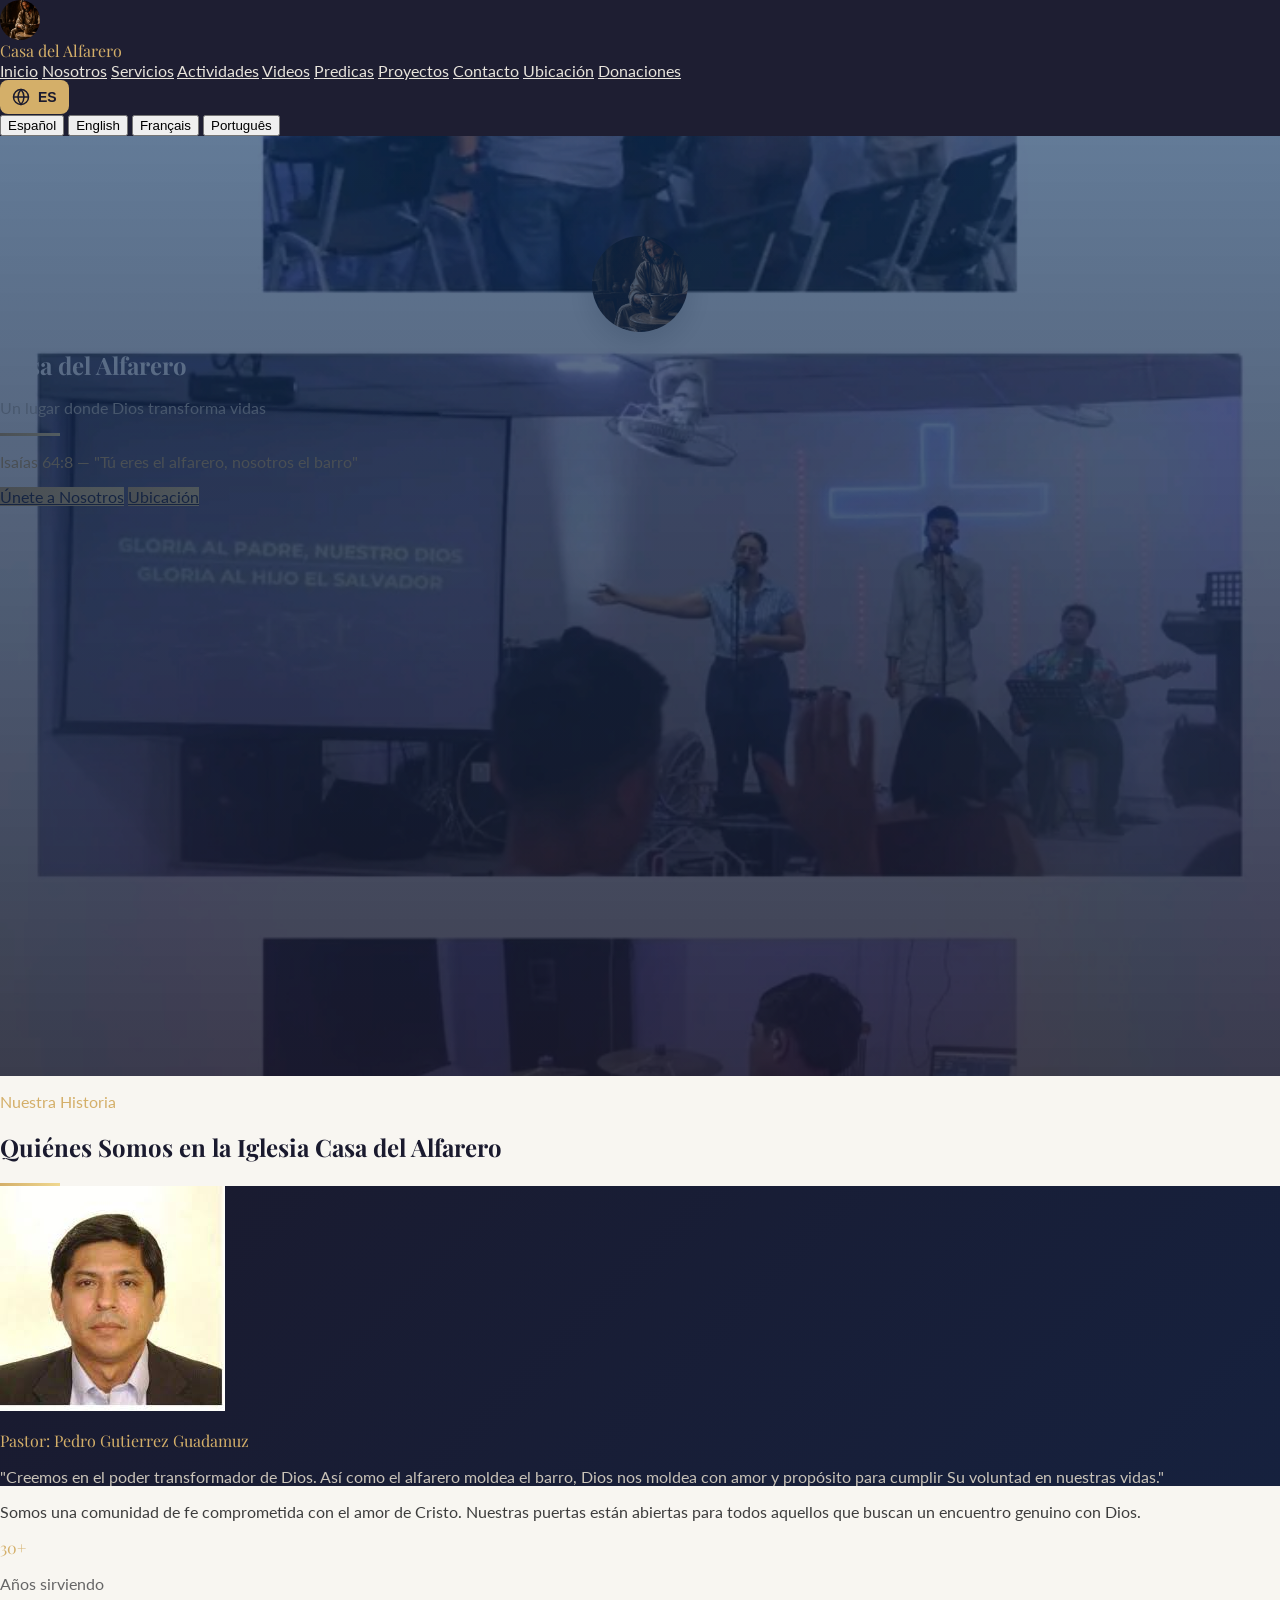
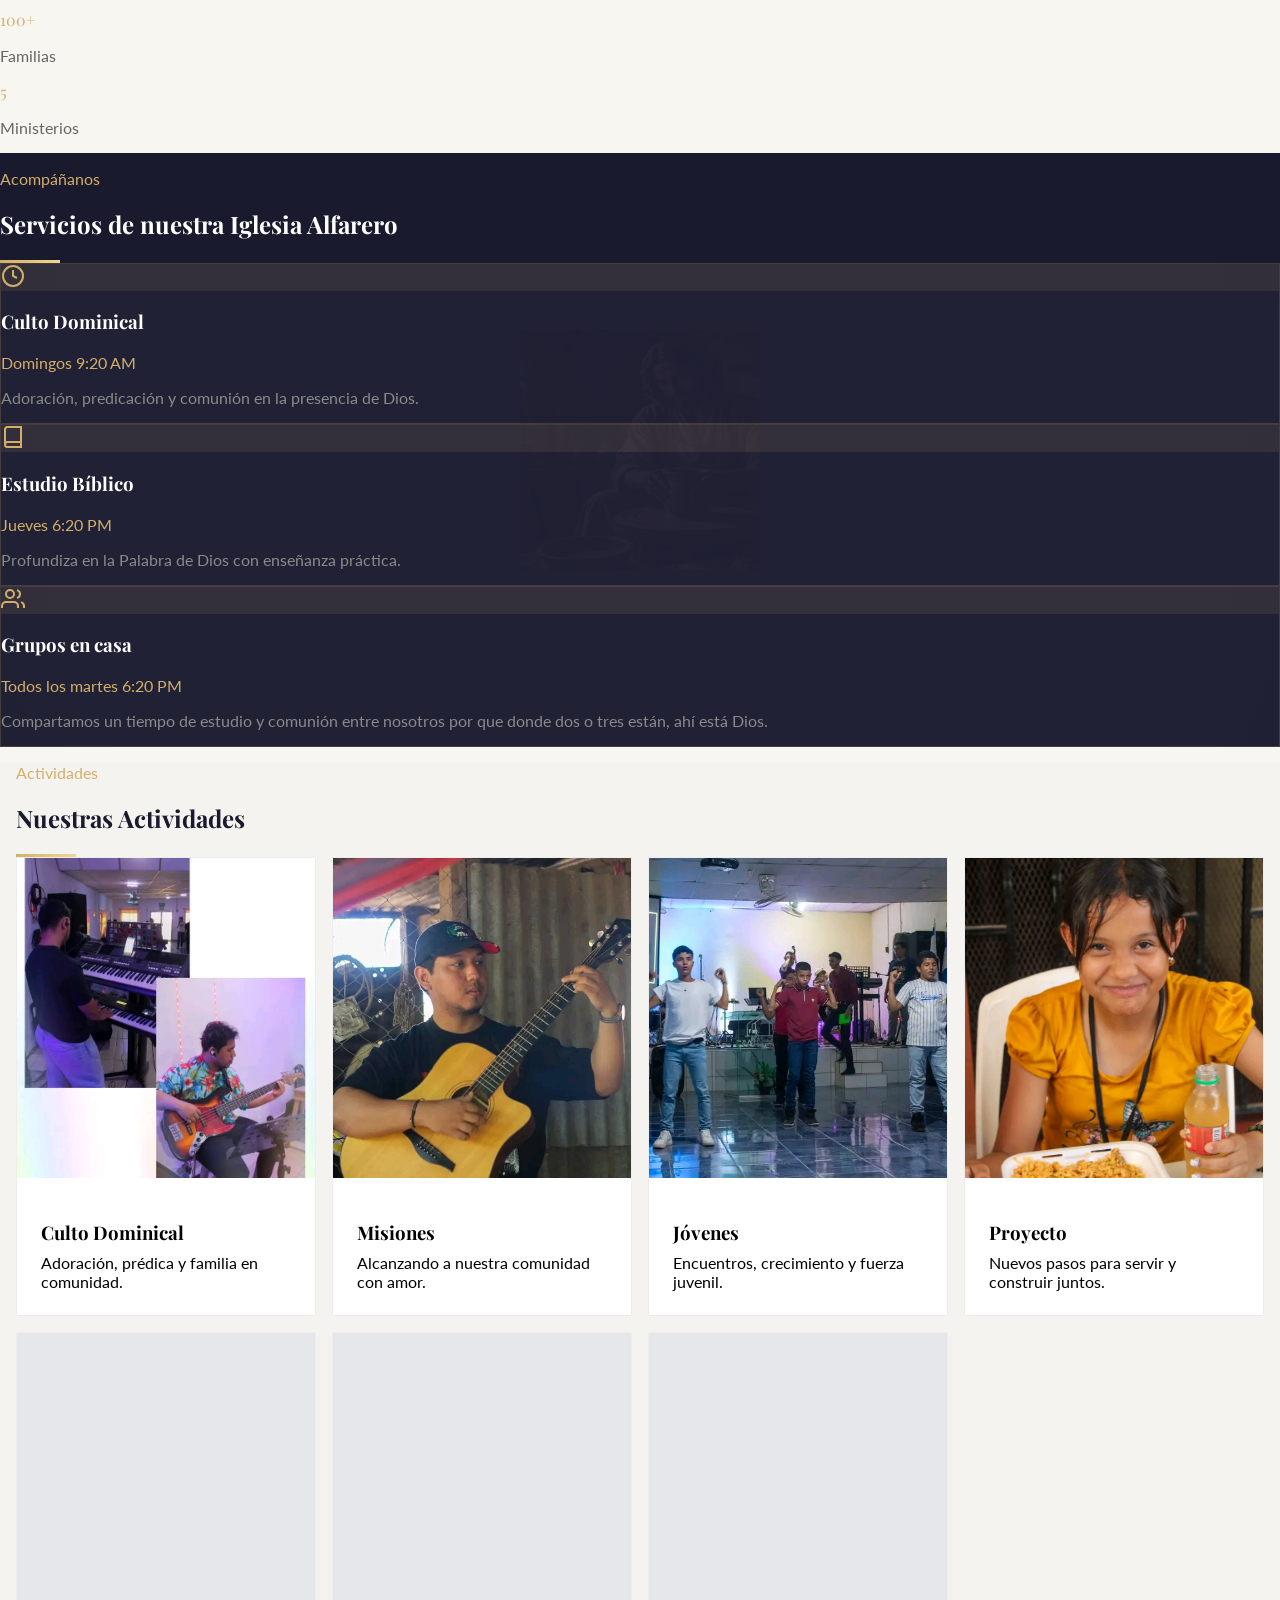
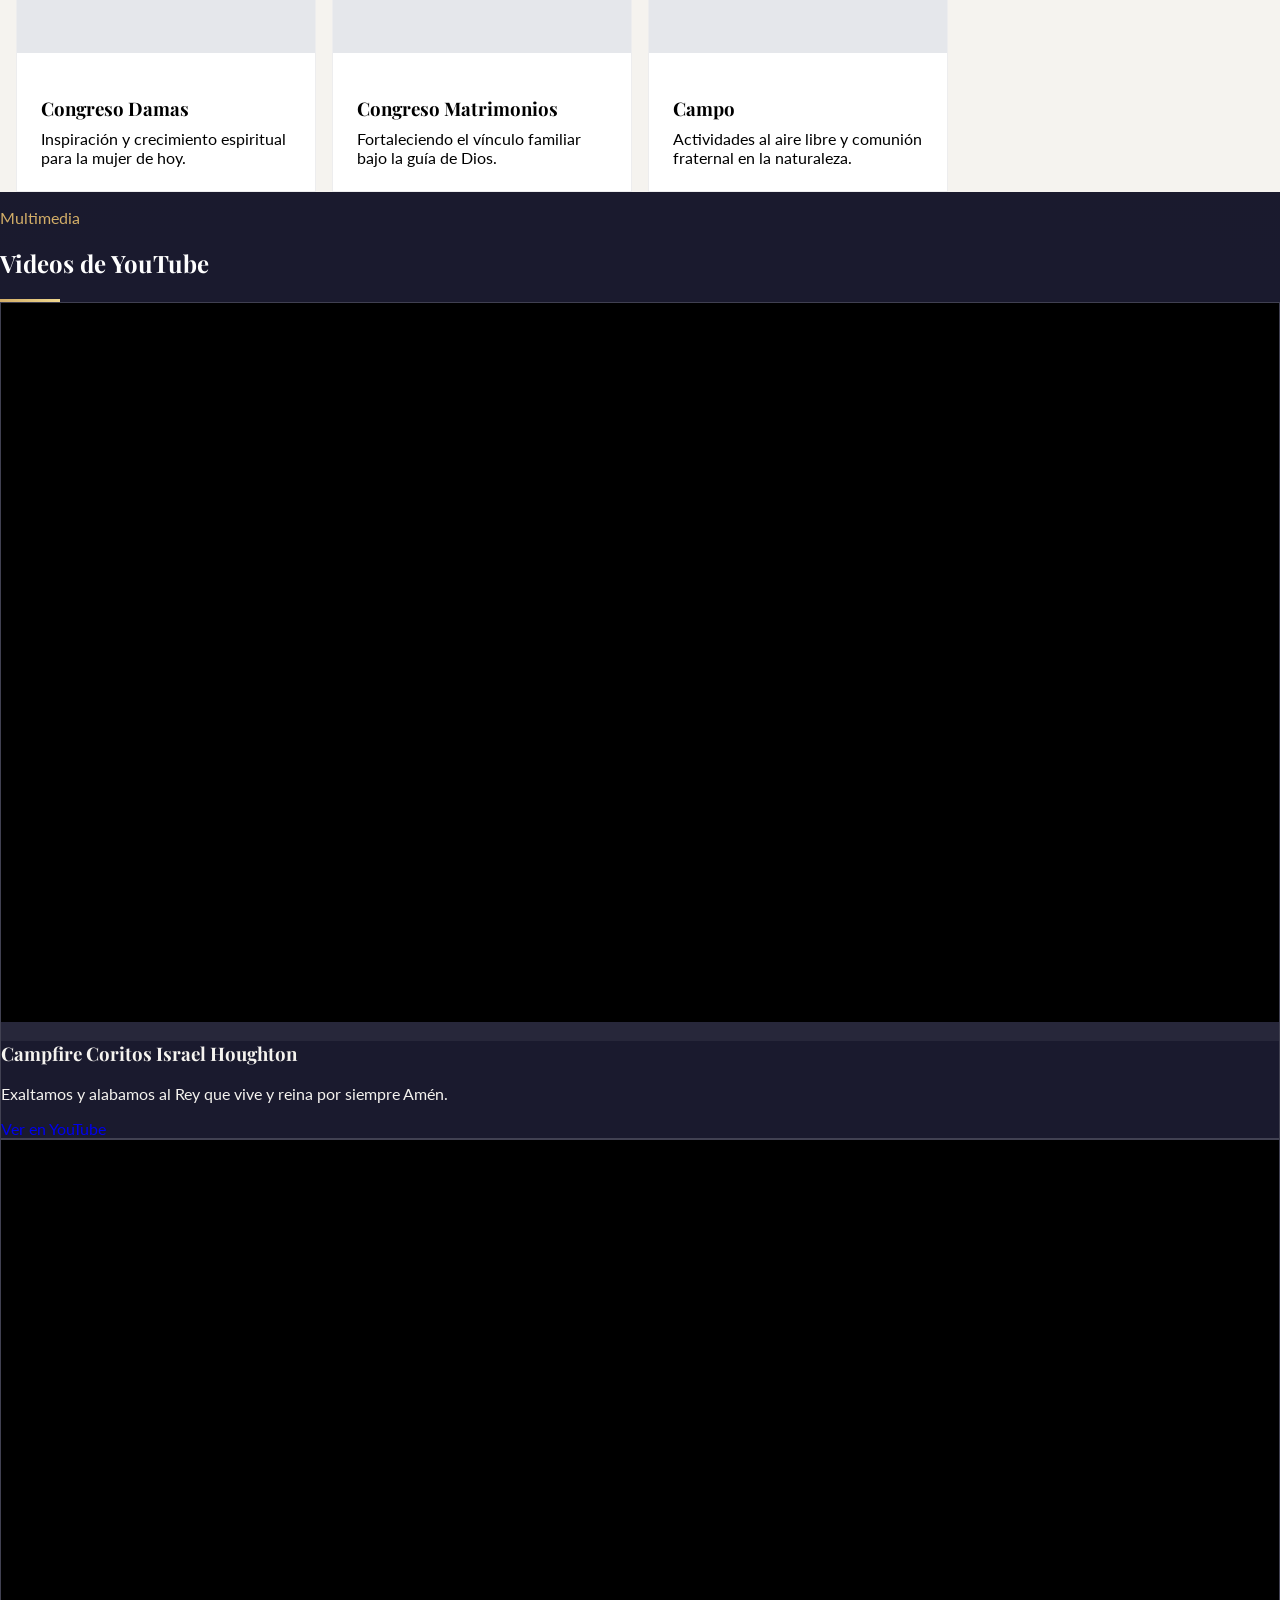
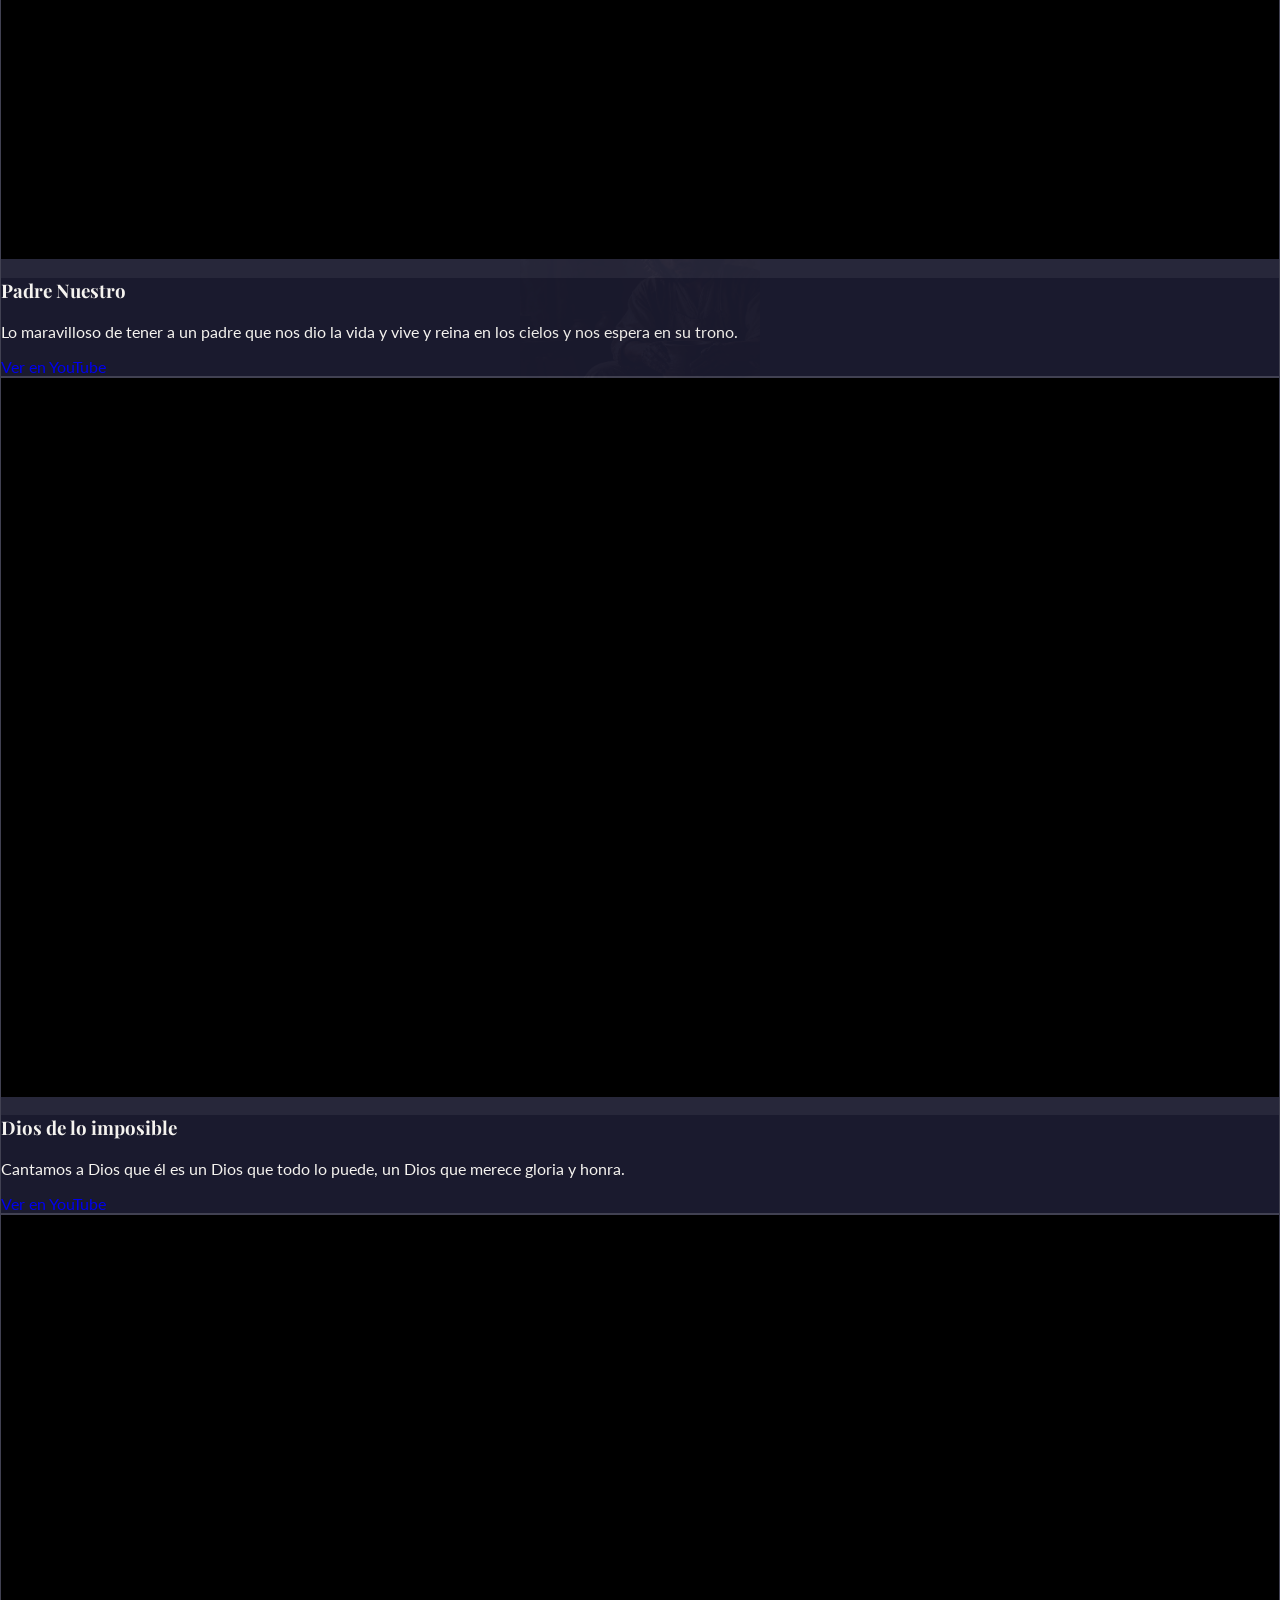
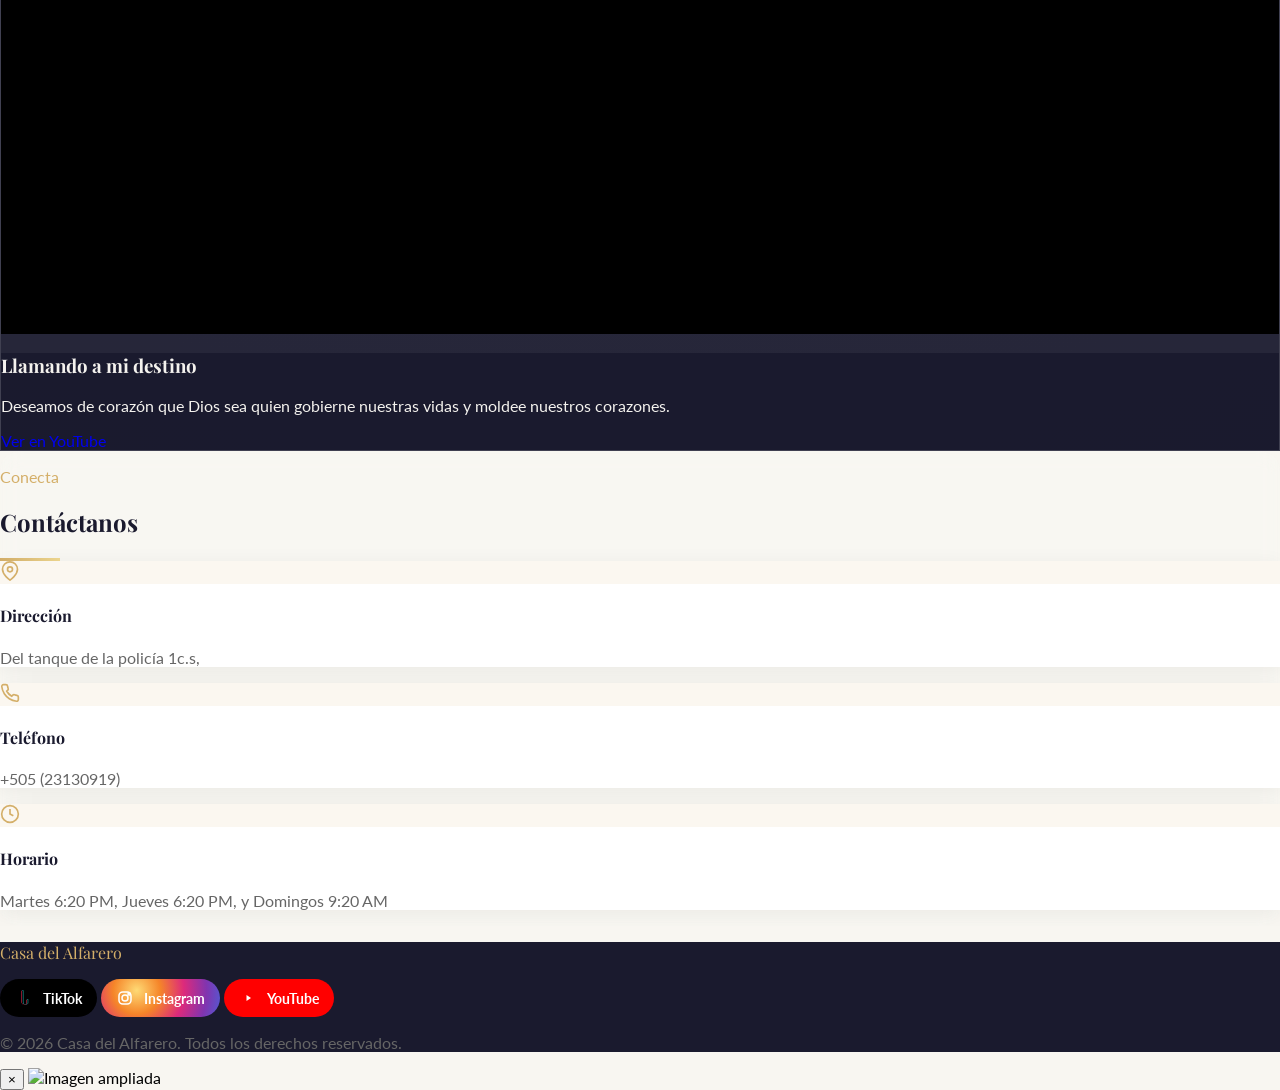
==== index.html @ c0307f4e "Mejoras en la página de donaciones" ====
<!doctype html>
<html lang="es" class="h-full">
 <head>
  <meta charset="UTF-8">
  <meta name="viewport" content="width=device-width, initial-scale=1.0">
  <title>Casa del Alfarero | Un lugar donde Dios transforma vidas</title>
  <meta name="description" content="Bienvenido a la Iglesia Casa del Alfarero. Somos una comunidad de fe comprometida con el amor de Cristo. Servicios dominicales, estudios bíblicos y ministerios para toda la familia.">
  <meta name="keywords" content="Casa del Alfarero, iglesia cristiana, León Nicaragua, Dios transforma vidas, servicios dominicales, estudio bíblico, comunidad de fe">
  <link rel="canonical" href="https://casa-del-alfarero.netlify.app/" />
  
  <!-- Open Graph / Facebook -->
  <meta property="og:type" content="website">
  <meta property="og:url" content="https://casa-del-alfarero.netlify.app/">
  <meta property="og:title" content="Casa del Alfarero | Un lugar donde Dios transforma vidas">
  <meta property="og:description" content="Únete a nuestra comunidad de fe. Servicios los domingos 9:20 AM y jueves 6:20 PM.">
  <meta property="og:image" content="https://casa-del-alfarero.netlify.app/imagenes/logo.png">

  <!-- Twitter -->
  <meta property="twitter:card" content="summary_large_image">
  <meta property="twitter:url" content="https://casa-del-alfarero.netlify.app/">
  <meta property="twitter:title" content="Casa del Alfarero | Un lugar donde Dios transforma vidas">
  <meta property="twitter:description" content="Únete a nuestra comunidad de fe. Servicios los domingos 9:20 AM y jueves 6:20 PM.">
  <meta property="twitter:image" content="https://casa-del-alfarero.netlify.app/imagenes/logo.png">

  <!-- Alternate Languages -->
  <link rel="alternate" hreflang="es" href="https://casa-del-alfarero.netlify.app/" />
  <link rel="alternate" hreflang="en" href="https://casa-del-alfarero.netlify.app/?lang=en" />
  <link rel="alternate" hreflang="fr" href="https://casa-del-alfarero.netlify.app/?lang=fr" />
  <link rel="alternate" hreflang="pt" href="https://casa-del-alfarero.netlify.app/?lang=pt" />

  <link href="https://fonts.googleapis.com/css2?family=Playfair+Display:wght@400;700;900&amp;family=Lato:wght@300;400;700&amp;display=swap" rel="stylesheet">
  <link rel="stylesheet" href="styles.css">
  <script src="https://cdn.tailwindcss.com/3.4.17"></script>
  <script src="https://cdn.jsdelivr.net/npm/lucide@0.263.0/dist/umd/lucide.min.js"></script>
  <script src="/_sdk/data_sdk.js" type="text/javascript"></script>
  <script src="/_sdk/element_sdk.js" type="text/javascript"></script>
  <script src="translations.js"></script>
  <script type="application/ld+json">
    {
      "@context": "https://schema.org",
      "@type": "PlaceOfWorship",
      "name": "Casa del Alfarero",
      "description": "Un lugar donde Dios transforma vidas",
      "url": "https://casa-del-alfarero.netlify.app",
      "logo": "https://casa-del-alfarero.netlify.app/imagenes/logo.png",
      "address": {
        "@type": "PostalAddress",
        "streetAddress": "Del tanque de la policia 1c.s",
        "addressLocality": "León",
        "addressCountry": "NI"
      },
      "telephone": "+50523130919",
      "pastor": {
        "@type": "Person",
        "name": "Pedro Gutierrez Guadamuz"
      }
    }
  </script>
 </head>
 <body class="h-full font-body overflow-auto"><!-- Navigation -->
  <nav id="navbar" class="fixed top-0 left-0 right-0 z-50 transition-all duration-300">
   <div class="max-w-6xl mx-auto px-6 py-4 flex items-center justify-between">
    <div class="flex items-center gap-3">
     <img src="imagenes/logo.png" class="logo-img" alt="Logo oficial Iglesia Casa del Alfarero León Nicaragua" loading="lazy" />
     <span id="nav-name" class="font-heading text-lg font-bold">Casa del Alfarero</span>
    </div>
    <!-- Menú de escritorio -->
    <div class="hidden md:flex gap-8 items-center text-sm tracking-wide nav-links">
      <a href="#inicio" data-translate="nav_home" class="hover:text-yellow-400 transition-colors">Inicio</a>
      <a href="#nosotros" data-translate="nav_about" class="hover:text-yellow-400 transition-colors">Nosotros</a>
      <a href="#servicios" data-translate="nav_services" class="hover:text-yellow-400 transition-colors">Servicios</a>
      <a href="#ministerios" data-translate="nav_activities" class="hover:text-yellow-400 transition-colors">Actividades</a>
      <a href="#videos" data-translate="nav_videos" class="hover:text-yellow-400 transition-colors">Videos</a>
       <a href="predicas.html" class="hover:text-yellow-400 transition-colors">Predicas</a>
       <a href="proyectos.html" class="hover:text-yellow-400 transition-colors">Proyectos</a>
       <a href="#contacto" data-translate="nav_contact" class="hover:text-yellow-400 transition-colors">Contacto</a>
       <a href="ubicacio.html" data-translate="nav_location" class="hover:text-yellow-400 transition-colors">Ubicación</a>
       <a href="donacion.html" data-translate="nav_donations" class="hover:text-yellow-400 transition-colors">Donaciones</a>
      <!-- Selector de idiomas -->
      <div class="relative">
        <button id="language-btn" class="flex items-center gap-2 px-3 py-2 rounded-lg bg-yellow-600 hover:bg-yellow-500 transition-colors text-sm font-semibold" title="Cambiar idioma">
          <svg width="18" height="18" viewBox="0 0 24 24" fill="none" stroke="currentColor" stroke-width="2"><circle cx="12" cy="12" r="10"></circle><path d="M12 2a15.3 15.3 0 0 1 4 10 15.3 15.3 0 0 1-4 10 15.3 15.3 0 0 1-4-10 15.3 15.3 0 0 1 4-10z"></path><path d="M2 12h20"></path></svg>
          <span id="current-language">ES</span>
        </button>
        <div id="language-menu" class="absolute right-0 mt-2 w-24 bg-white rounded-lg shadow-lg hidden z-50">
          <button onclick="changeLanguage('es')" class="block w-full text-left px-4 py-2 text-gray-800 hover:bg-gray-100">Español</button>
          <button onclick="changeLanguage('en')" class="block w-full text-left px-4 py-2 text-gray-800 hover:bg-gray-100">English</button>
          <button onclick="changeLanguage('fr')" class="block w-full text-left px-4 py-2 text-gray-800 hover:bg-gray-100">Français</button>
          <button onclick="changeLanguage('pt')" class="block w-full text-left px-4 py-2 text-gray-800 hover:bg-gray-100">Português</button>
        </div>
      </div>
    </div>
    <!-- Botón hamburguesa para móvil -->
    <button id="hamburger-btn" class="md:hidden flex items-center justify-center w-10 h-10 rounded-lg bg-yellow-600 hover:bg-yellow-500 transition-colors">
      <svg id="hamburger-icon" width="24" height="24" viewBox="0 0 24 24" fill="none" stroke="currentColor" stroke-width="2"><line x1="3" y1="6" x2="21" y2="6"></line><line x1="3" y1="12" x2="21" y2="12"></line><line x1="3" y1="18" x2="21" y2="18"></line></svg>
      <svg id="close-icon" width="24" height="24" viewBox="0 0 24 24" fill="none" stroke="currentColor" stroke-width="2" class="hidden"><line x1="18" y1="6" x2="6" y2="18"></line><line x1="6" y1="6" x2="18" y2="18"></line></svg>
    </button>
   </div>
   <!-- Menú móvil -->
   <div id="mobile-menu" class="hidden md:hidden fixed inset-0 z-[100] bg-black/85 backdrop-blur-md flex items-start justify-center p-8 pt-28">
     <div class="w-fit min-w-[280px] max-h-[70vh] overflow-y-auto px-10 bg-white/10 backdrop-blur-3xl rounded-[3rem] shadow-2xl p-10 flex flex-col items-center gap-3 text-center border border-white/20">
       <a href="#inicio" data-translate="nav_home" class="py-2 text-white font-black text-xl hover:text-yellow-400 transition-colors">Inicio</a>
       <a href="#nosotros" data-translate="nav_about" class="py-2 text-white font-black text-xl hover:text-yellow-400 transition-colors">Nosotros</a>
       <a href="#servicios" data-translate="nav_services" class="py-2 text-white font-black text-xl hover:text-yellow-400 transition-colors">Servicios</a>
       <a href="#ministerios" data-translate="nav_activities" class="py-2 text-white font-black text-xl hover:text-yellow-400 transition-colors">Actividades</a>
       <a href="#videos" data-translate="nav_videos" class="py-2 text-white font-black text-xl hover:text-yellow-400 transition-colors">Videos</a>
       <a href="predicas.html" class="py-2 text-white font-black text-xl hover:text-yellow-400 transition-colors">Predicas</a>
       <a href="proyectos.html" class="py-2 text-white font-black text-xl hover:text-yellow-400 transition-colors">Proyectos</a>
       <a href="#contacto" data-translate="nav_contact" class="py-2 text-white font-black text-xl hover:text-yellow-400 transition-colors">Contacto</a>
       <a href="ubicacio.html" class="py-2 text-white font-black text-xl hover:text-yellow-400 transition-colors">Ubicación</a>
       <a href="donacion.html" data-translate="nav_donations" class="py-2 text-white font-black text-xl hover:text-yellow-400 transition-colors">Donaciones</a>
       <div class="w-full border-t border-white/10 pt-6 mt-4">
         <p class="text-xs font-black text-white/50 mb-4 uppercase tracking-widest">Idioma</p>
         <div class="flex flex-wrap justify-center gap-2">
           <button onclick="changeLanguage('es')" class="px-4 py-2 text-sm font-black rounded-xl bg-yellow-600 text-white shadow-md hover:bg-yellow-500 transition-colors">ES</button>
           <button onclick="changeLanguage('en')" class="px-4 py-2 text-sm font-black rounded-xl bg-white/10 text-white shadow-md hover:bg-white/20 transition-colors">EN</button>
           <button onclick="changeLanguage('fr')" class="px-4 py-2 text-sm font-black rounded-xl bg-white/10 text-white shadow-md hover:bg-white/20 transition-colors">FR</button>
           <button onclick="changeLanguage('pt')" class="px-4 py-2 text-sm font-black rounded-xl bg-white/10 text-white shadow-md hover:bg-white/20 transition-colors">PT</button>
         </div>
       </div>
     </div>
   </div>
  </nav><!-- Hero Section -->
  <section id="inicio" class="hero-bg section-logo-bg w-full flex items-center justify-center text-center px-6">
   <div class="hero-slideshow" aria-hidden="true">
    <div class="hero-slide active" style="background-image:url('imagenes/Culto/WhatsApp Image 2026-05-04 at 7.17.40 PM.jpeg');"></div>
    <div class="hero-slide" style="background-image:url('imagenes/Culto/WhatsApp Image 2026-05-04 at 7.17.40 PM (1).jpeg');"></div>
    <div class="hero-slide" style="background-image:url('imagenes/Misiones/WhatsApp Image 2026-05-04 at 7.27.46 PM.jpeg');"></div>
    <div class="hero-slide" style="background-image:url('imagenes/Joevenes/WhatsApp Image 2026-05-04 at 7.35.13 PM.jpeg');"></div>
    <div class="hero-slide" style="background-image:url('imagenes/proyecto/WhatsApp Image 2026-05-04 at 7.21.28 PM (1).jpeg');"></div>
   </div>
   <div class="hero-overlay"></div>
   <div class="relative z-10 max-w-3xl">
    <div class="animate-fade-up">
     <div class="hero-logo mx-auto mb-8">
      <img src="imagenes/logo.png" alt="Emblema de la Iglesia Casa del Alfarero" class="hero-logo-img" loading="lazy" />
     </div>
    </div>
    <h1 id="hero-title" class="font-heading text-5xl md:text-7xl font-900 mb-6 animate-fade-up delay-1" data-translate="church_name">Casa del Alfarero</h1>
    <p id="hero-subtitle" class="text-xl md:text-2xl font-light mb-10 animate-fade-up delay-2" data-translate="hero_subtitle">Un lugar donde Dios transforma vidas</p>
    <div class="animate-fade-up delay-3">
     <div class="gold-line mx-auto mb-10"></div>
    <p class="text-sm uppercase tracking-widest mb-8 hero-gold-text" data-translate="hero_quote">Isaías 64:8 — "Tú eres el alfarero, nosotros el barro"</p><div class="flex flex-col sm:flex-row justify-center gap-4">
      <a href="#servicios" class="inline-block px-8 py-3 rounded-full font-semibold text-sm tracking-wide transition-all duration-300 hover:scale-105 hero-button" data-translate="hero_button_1"> Únete a Nosotros </a>
      <a href="ubicacio.html" class="inline-block px-8 py-3 rounded-full font-semibold text-sm tracking-wide transition-all duration-300 hover:scale-105 hero-button" data-translate="hero_button_2"> Ubicación </a>
    </div>
    </div>
   </div>
  </section><!-- About Section -->
  <section id="nosotros" class="w-full py-24 px-6">
   <div class="max-w-5xl mx-auto">
    <div class="text-center mb-16 animate-fade-up">
     <p class="text-sm uppercase tracking-widest mb-3 about-gold-text" data-translate="about_title">Nuestra Historia</p>
     <h2 class="font-heading text-4xl md:text-5xl font-bold mb-4 about-dark-text" data-translate="about_heading">Quiénes Somos</h2>
     <div class="gold-line mx-auto"></div>
    </div>
    <div class="grid md:grid-cols-2 gap-12 items-center">
     <div class="animate-fade-up delay-1">
      <div class="rounded-2xl p-10 relative overflow-hidden about-card-bg">
       <div class="absolute top-0 right-0 w-32 h-32 rounded-full about-radial-bg"></div>
       <div class="flex items-center gap-4 mb-4">
        <img src="imagenes/Culto/PEDRO-PRIME-GLOBAL.jpg" alt="Pastor Pedro Gutierrez Guadamuz - Líder de la Iglesia Casa del Alfarero" class="w-16 h-16 rounded-full object-cover" loading="lazy" onerror="this.onerror=null;this.src='imagenes/logos/descarga (2).png'" />
        <p id="pastor-name" class="font-heading text-xl mb-0" data-translate="pastor_name">Pastor: Pedro Gutierrez Guadamuz</p>
       </div>
       <p class="text-sm leading-relaxed about-text-color" data-translate="pastor_quote">"Creemos en el poder transformador de Dios. Así como el alfarero moldea el barro, Dios nos moldea con amor y propósito para cumplir Su voluntad en nuestras vidas."</p>
      </div>
     </div>
     <div class="animate-fade-up delay-2 space-y-6">
      <p class="text-lg leading-relaxed about-main-text" data-translate="about_text">Somos una comunidad de fe comprometida con el amor de Cristo. Nuestras puertas están abiertas para todos aquellos que buscan un encuentro genuino con Dios.</p>
      <div class="flex gap-8">
       <div class="text-center">
        <p class="font-heading text-3xl font-bold stat-number" data-translate="stat_1">30+</p>
        <p class="text-xs uppercase tracking-wide stat-label" data-translate="stat_1_label">Años sirviendo</p>
       </div>
       <div class="text-center">
        <p class="font-heading text-3xl font-bold stat-number" data-translate="stat_2">300+</p>
        <p class="text-xs uppercase tracking-wide stat-label" data-translate="stat_2_label">Familias</p>
       </div>
       <div class="text-center">
        <p class="font-heading text-3xl font-bold stat-number" data-translate="stat_3">5</p>
        <p class="text-xs uppercase tracking-wide stat-label" data-translate="stat_3_label">Ministerios</p>
       </div>
      </div>
     </div>
    </div>
   </div>
  </section><!-- Services Section -->
  <section id="servicios" class="w-full py-24 px-6 section-logo-bg">
   <div class="max-w-5xl mx-auto">
    <div class="text-center mb-16">
     <p class="text-sm uppercase tracking-widest mb-3 services-gold-text" data-translate="services_title">Acompañanos</p>
     <h2 class="font-heading text-4xl md:text-5xl font-bold mb-4 services-white-text" data-translate="services_heading">Nuestros Servicios</h2>
     <div class="gold-line mx-auto"></div>
    </div>
    <div class="grid md:grid-cols-3 gap-8">
     <div class="card-hover rounded-2xl p-8 text-center service-card-bg">
      <div class="w-14 h-14 mx-auto mb-5 rounded-full flex items-center justify-center service-icon-bg">
       <svg width="24" height="24" viewbox="0 0 24 24" fill="none" stroke="#d4af69" stroke-width="2">
        <circle cx="12" cy="12" r="10"></circle><polyline points="12 6 12 12 16 14"></polyline>
       </svg>
      </div>
      <h3 class="font-heading text-xl font-bold mb-2 services-white-text" data-translate="service_1_title">Culto Dominical</h3>
      <p id="service-sunday" class="text-sm mb-3 service-gold" data-translate="service_1_time">Domingos 9:20 AM</p>
      <p class="text-sm service-gray" data-translate="service_1_desc">Adoración, predicación y comunión en la presencia de Dios.</p>
     </div>
     <div class="card-hover rounded-2xl p-8 text-center service-card-bg">
      <div class="w-14 h-14 mx-auto mb-5 rounded-full flex items-center justify-center service-icon-bg">
       <svg width="24" height="24" viewbox="0 0 24 24" fill="none" stroke="#d4af69" stroke-width="2">
        <path d="M4 19.5A2.5 2.5 0 0 1 6.5 17H20" /><path d="M6.5 2H20v20H6.5A2.5 2.5 0 0 1 4 19.5v-15A2.5 2.5 0 0 1 6.5 2z" />
       </svg>
      </div>
      <h3 class="font-heading text-xl font-bold mb-2 services-white-text" data-translate="service_2_title">Estudio Bíblico</h3>
      <p id="service-wednesday" class="text-sm mb-3 service-gold" data-translate="service_2_time">jueves 6:20 PM</p>
      <p class="text-sm service-gray" data-translate="service_2_desc">Profundiza en la Palabra de Dios con enseñanza práctica.</p>
     </div>
     <div class="card-hover rounded-2xl p-8 text-center service-card-bg">
      <div class="w-14 h-14 mx-auto mb-5 rounded-full flex items-center justify-center service-icon-bg">
       <svg width="24" height="24" viewbox="0 0 24 24" fill="none" stroke="#d4af69" stroke-width="2">
        <path d="M17 21v-2a4 4 0 0 0-4-4H5a4 4 0 0 0-4 4v2" /><circle cx="9" cy="7" r="4"></circle><path d="M23 21v-2a4 4 0 0 0-3-3.87" /><path d="M16 3.13a4 4 0 0 1 0 7.75" />
       </svg>
      </div>
      <h3 class="font-heading text-xl font-bold mb-2 services-white-text" data-translate="service_3_title">Grupos en casa</h3>
      <p class="text-sm mb-3 service-gold" data-translate="service_3_time">Todos los martes 6:20 PM</p>
      <p class="text-sm service-gray" data-translate="service_3_desc">Compartamos un tiempo de estudio y comunion entre nosotros por que donde dos o tres estan , ahi esta Dios.</p>
     </div>
    </div>
   </div>
  </section><!-- Ministerios Section -->
  <section id="ministerios" class="w-full py-24 px-6">
   <div class="max-w-6xl mx-auto">
    <div class="text-center mb-16">
     <p class="text-sm uppercase tracking-widest mb-3 services-gold-text" data-translate="activities_title">Actividades</p>
     <h2 class="font-heading text-4xl md:text-5xl font-bold mb-4 services-dark-text" data-translate="activities_heading">Nuestras Actividades</h2>
     <div class="gold-line mx-auto"></div>
    </div>
    <div class="grid sm:grid-cols-2 lg:grid-cols-4 gap-8">
     <article class="folder-card rounded-3xl overflow-hidden">
      <button class="folder-card-button" type="button" data-album="culto"><div class="folder-card-image" style="background-image:url('imagenes/Culto/WhatsApp Image 2026-05-04 at 7.17.40 PM (1).jpeg');"></div>
       <div class="folder-card-content">
        <h3 class="font-heading text-2xl font-bold mb-2" data-translate="activity_1_title">Culto Dominical</h3>
        <p class="text-sm text-gray-700" data-translate="activity_1_desc">Adoración, prédica y familia en comunidad.</p>
       </div>
      </button>
     </article>
     <article class="folder-card rounded-3xl overflow-hidden">
      <button class="folder-card-button" type="button" data-album="misiones"><div class="folder-card-image" style="background-image:url('imagenes/Misiones/WhatsApp Image 2026-05-04 at 7.27.46 PM (1).jpeg');"></div>
       <div class="folder-card-content">
        <h3 class="font-heading text-2xl font-bold mb-2" data-translate="activity_2_title">Misiones</h3>
        <p class="text-sm text-gray-700" data-translate="activity_2_desc">Alcanzando a nuestra comunidad con amor.</p>
       </div>
      </button>
     </article>
     <article class="folder-card rounded-3xl overflow-hidden">
      <button class="folder-card-button" type="button" data-album="jovenes"><div class="folder-card-image" style="background-image:url('imagenes/Joevenes/WhatsApp Image 2026-05-04 at 7.35.13 PM.jpeg');"></div>
       <div class="folder-card-content">
        <h3 class="font-heading text-2xl font-bold mb-2" data-translate="activity_3_title">Jóvenes</h3>
        <p class="text-sm text-gray-700" data-translate="activity_3_desc">Encuentros, crecimiento y fuerza juvenil.</p>
       </div>
      </button>
     </article>
     <article class="folder-card rounded-3xl overflow-hidden">
      <button class="folder-card-button" type="button" data-album="proyecto"><div class="folder-card-image" style="background-image:url('imagenes/proyecto/WhatsApp Image 2026-05-04 at 7.21.28 PM (1).jpeg');"></div>
       <div class="folder-card-content">
        <h3 class="font-heading text-2xl font-bold mb-2" data-translate="activity_4_title">Proyecto</h3>
        <p class="text-sm text-gray-700" data-translate="activity_4_desc">Nuevos pasos para servir y construir juntos.</p>
       </div>
      </button>
     </article>
     <article class="folder-card rounded-3xl overflow-hidden">
      <button class="folder-card-button" type="button" data-album="congreso-damas"><div class="folder-card-image" style="background-image:url('imagenes/congresodamas/WhatsApp Image 2026-05-22 at 9.22.54 AM.jpeg'); background-color:#e5e7eb;"></div>
       <div class="folder-card-content">
        <h3 class="font-heading text-2xl font-bold mb-2">Congreso Damas</h3>
        <p class="text-sm text-gray-700">Inspiración y crecimiento espiritual para la mujer de hoy.</p>
       </div>
      </button>
     </article>
     <article class="folder-card rounded-3xl overflow-hidden">
      <button class="folder-card-button" type="button" data-album="congreso-matrimonios"><div class="folder-card-image" style="background-image:url('imagenes/congresomatrimonios/WhatsApp Image 2026-05-22 at 9.00.16 AM (1).jpeg'); background-color:#e5e7eb;"></div>
       <div class="folder-card-content">
        <h3 class="font-heading text-2xl font-bold mb-2">Congreso Matrimonios</h3>
        <p class="text-sm text-gray-700">Fortaleciendo el vínculo familiar bajo la guía de Dios.</p>
       </div>
      </button>
     </article>
     <article class="folder-card rounded-3xl overflow-hidden">
      <button class="folder-card-button" type="button" data-album="campo"><div class="folder-card-image" style="background-image:url('imagenes/campo/WhatsApp Image 2026-05-24 at 4.11.17 PM (1).jpeg'); background-color:#e5e7eb;"></div>
       <div class="folder-card-content">
        <h3 class="font-heading text-2xl font-bold mb-2">Campo</h3>
        <p class="text-sm text-gray-700">Actividades al aire libre y comunión fraternal en la naturaleza.</p>
       </div>
      </button>
     </article>
    </div>
   </div>
  </section><!-- Videos Section -->
  <section id="videos" class="w-full py-24 px-6 section-logo-bg">
   <div class="max-w-6xl mx-auto">
    <div class="text-center mb-16">
     <p class="text-sm uppercase tracking-widest mb-3 services-gold-text" data-translate="videos_title">Multimedia</p>
     <h2 class="font-heading text-4xl md:text-5xl font-bold mb-4 services-white-text" data-translate="videos_heading">Videos de YouTube</h2>
     <div class="gold-line mx-auto"></div>
    </div>
    <div class="grid md:grid-cols-2 lg:grid-cols-4 gap-8">
     <article class="video-card rounded-3xl overflow-hidden">
      <div class="video-card-frame">
       <iframe width="560" height="315" src="https://www.youtube.com/embed/MFEey7VwwtM" title="YouTube video player" frameborder="0" allow="autoplay; encrypted-media; picture-in-picture" allowfullscreen></iframe>
      </div>
      <div class="p-6 video-card-body">
       <h3 class="font-heading text-2xl font-bold mb-3" data-translate="video_1_title">Campfire Coritos Isarel houghton</h3>
       <p class="text-sm text-gray-200 mb-4" data-translate="video_1_desc">Exaltamos y alabamos al Rey que vive y reina por siempre Amen.</p>
       <a href="https://www.youtube.com/watch?v=MFEey7VwwtM" target="_blank" rel="noreferrer" class="inline-flex items-center justify-center gap-2 rounded-full px-5 py-3 bg-white text-[#1a1a2e] font-semibold transition hover:opacity-90" data-translate="video_1_btn">Ver en YouTube</a>
      </div>
     </article>
     <article class="video-card rounded-3xl overflow-hidden">
      <div class="video-card-frame">
       <iframe width="560" height="315" src="https://www.youtube.com/embed/HQ7hQH9pahY" title="YouTube video player" frameborder="0" allow="autoplay; encrypted-media; picture-in-picture" allowfullscreen></iframe>
      </div>
      <div class="p-6 video-card-body">
       <h3 class="font-heading text-2xl font-bold mb-3" data-translate="video_2_title">Padre nuestro </h3>
       <p class="text-sm text-gray-200 mb-4" data-translate="video_2_desc">Lo maravilloso de tener a un padre que nos dio la vida y vive y reina en los cielos y nos espera en su trono.</p>
       <a href="https://www.youtube.com/watch?v=HQ7hQH9pahY" target="_blank" rel="noreferrer" class="inline-flex items-center justify-center gap-2 rounded-full px-5 py-3 bg-white text-[#1a1a2e] font-semibold transition hover:opacity-90" data-translate="video_2_btn">Ver en YouTube</a>
      </div>
     </article>
     <article class="video-card rounded-3xl overflow-hidden">
      <div class="video-card-frame">
       <iframe width="560" height="315" src="https://www.youtube.com/embed/iAuBAhw_VIM" title="YouTube video player" frameborder="0" allow="autoplay; encrypted-media; picture-in-picture" allowfullscreen></iframe>
      </div>
      <div class="p-6 video-card-body">
       <h3 class="font-heading text-2xl font-bold mb-3" data-translate="video_3_title">Dios de lo imposible </h3>
       <p class="text-sm text-gray-200 mb-4" data-translate="video_3_desc">Cantamos a Dios que el es un Dios que todo lo puede un Dios que merece gloria y honra.</p>
       <a href="https://www.youtube.com/watch?v=iAuBAhw_VIM" target="_blank" rel="noreferrer" class="inline-flex items-center justify-center gap-2 rounded-full px-5 py-3 bg-white text-[#1a1a2e] font-semibold transition hover:opacity-90" data-translate="video_3_btn">Ver en YouTube</a>
      </div>
     </article>
     <article class="video-card rounded-3xl overflow-hidden">
      <div class="video-card-frame">
       <iframe width="560" height="315" src="https://www.youtube.com/embed/XcJtEg8Czkg" title="YouTube video player" frameborder="0" allow="autoplay; encrypted-media; picture-in-picture" allowfullscreen></iframe>
      </div>
      <div class="p-6 video-card-body">
       <h3 class="font-heading text-2xl font-bold mb-3" data-translate="video_4_title">Llamando a mi destino</h3>
       <p class="text-sm text-gray-200 mb-4" data-translate="video_4_desc">Deseamos de Corazon que Dios sea quien gobierne nuestras vidas y moldee nuestros corazones.</p>
       <a href="https://www.youtube.com/watch?v=XcJtEg8Czkg" target="_blank" rel="noreferrer" class="inline-flex items-center justify-center gap-2 rounded-full px-5 py-3 bg-white text-[#1a1a2e] font-semibold transition hover:opacity-90" data-translate="video_4_btn">Ver en YouTube</a>
      </div>
     </article>
    </div>
   </div>
  </section><!-- Contact Section -->
    <section id="contacto" class="w-full py-24 px-6 crystal-bg">
    <div class="max-w-4xl mx-auto">
     <div class="text-center mb-16">
      <p class="text-sm uppercase tracking-widest mb-3 contact-gold-text" data-translate="contact_title">Conecta</p>
      <h2 class="font-heading text-4xl md:text-5xl font-bold mb-4 contact-dark-text" data-translate="contact_heading">Contáctanos</h2>
      <div class="gold-line mx-auto"></div>
     </div>
     <div class="grid md:grid-cols-3 gap-8 text-center">
      <div class="card-hover rounded-2xl p-8 contact-card-bg">
       <div class="w-12 h-12 mx-auto mb-4 rounded-full flex items-center justify-center contact-icon-bg">
        <svg width="20" height="20" viewbox="0 0 24 24" fill="none" stroke="#d4af69" stroke-width="2">
         <path d="M21 10c0 7-9 13-9 13s-9-6-9-13a9 9 0 0 1 18 0z" /><circle cx="12" cy="10" r="3"></circle>
        </svg>
       </div>
       <h4 class="font-heading font-bold mb-2 contact-dark" data-translate="contact_address_title">Dirección</h4>
       <p id="address-text" class="text-sm contact-gray" data-translate="contact_address">Del tanque de la policia 1c.s, </p>
      </div>
      <div class="card-hover rounded-2xl p-8 contact-card-bg">
       <div class="w-12 h-12 mx-auto mb-4 rounded-full flex items-center justify-center contact-icon-bg">
        <svg width="20" height="20" viewbox="0 0 24 24" fill="none" stroke="#d4af69" stroke-width="2">
         <path d="M22 16.92v3a2 2 0 0 1-2.18 2 19.79 19.79 0 0 1-8.63-3.07 19.5 19.5 0 0 1-6-6 19.79 19.79 0 0 1-3.07-8.67A2 2 0 0 1 4.11 2h3a2 2 0 0 1 2 1.72 12.84 12.84 0 0 0 .7 2.81 2 2 0 0 1-.45 2.11L8.09 9.91a16 16 0 0 0 6 6l1.27-1.27a2 2 0 0 1 2.11-.45 12.84 12.84 0 0 0 2.81.7A2 2 0 0 1 22 16.92z" />
        </svg>
       </div>
       <h4 class="font-heading font-bold mb-2 contact-dark" data-translate="contact_phone_title">Teléfono</h4>
       <p class="text-sm contact-gray" data-translate="contact_phone">+505 (23130919)</p>
      </div>
      <div class="card-hover rounded-2xl p-8 contact-card-bg">
       <div class="w-12 h-12 mx-auto mb-4 rounded-full flex items-center justify-center contact-icon-bg">
        <svg width="20" height="20" viewbox="0 0 24 24" fill="none" stroke="#d4af69" stroke-width="2">
         <circle cx="12" cy="12" r="10"></circle><polyline points="12 6 12 12 16 14"></polyline>
        </svg>
       </div>
       <h4 class="font-heading font-bold mb-2 contact-dark" data-translate="contact_hours_title">Horario</h4>
       <p class="text-sm contact-gray" data-translate="contact_hours">martes 6:20 PM, jueves 6:20 PM, y domingos 9:20 PM</p>
      </div>
     </div>
    </div>
  </section><!-- Footer -->
  <footer class="w-full py-10 px-6 text-center">
   <div class="max-w-4xl mx-auto">
    <p class="font-heading text-lg mb-6 footer-gold">Casa del Alfarero</p>
    <div class="footer-socials flex flex-row flex-wrap items-center justify-center gap-3 mb-6">
    <a href="https://tiktok.com/@casadelalfarero_aec" class="social-link social-tiktok" aria-label="TikTok Casa del Alfarero" title="TikTok">
     <span class="social-icon inline-flex items-center justify-center" aria-hidden="true">
      <svg width="18" height="18" viewBox="0 0 24 24" fill="none" xmlns="http://www.w3.org/2000/svg">
       <g>
        <path d="M9 2v14.5c0 2.5 2 4.5 4.5 4.5 1.4 0 2.7-.6 3.5-1.7V14h-1.5v5.3c-.5.7-1.3 1.2-2.2 1.2-1.6 0-2.8-1.3-2.8-2.8V2H9Z" transform="translate(-0.6,0.2)" fill="#FE2C55"/>
        <path d="M9 2v14.5c0 2.5 2 4.5 4.5 4.5 1.4 0 2.7-.6 3.5-1.7V14h-1.5v5.3c-.5.7-1.3 1.2-2.2 1.2-1.6 0-2.8-1.3-2.8-2.8V2H9Z" transform="translate(0.6,-0.2)" fill="#25F4EE"/>
        <path d="M9 2v14.5c0 2.5 2 4.5 4.5 4.5 1.4 0 2.7-.6 3.5-1.7V14h-1.5v5.3c-.5.7-1.3 1.2-2.2 1.2-1.6 0-2.8-1.3-2.8-2.8V2H9Z" fill="#010101"/>
       </g>
      </svg>
     </span>
     TikTok
    </a>
     <a href="https://www.youtube.com/redirect?event=channel_description&redir_token=[base64]&q=https%3A%2F%2Fwww.instagram.com%2Figlesiacasadelalfareroaec%3Figsh%3DbHQxc2wwZWxiOGdv" class="social-link social-instagram" aria-label="Instagram Casa del Alfarero" title="Instagram">
      <span class="social-icon inline-flex items-center justify-center">
       <svg width="18" height="18" viewBox="0 0 24 24" fill="none" stroke="currentColor" stroke-width="2" stroke-linecap="round" stroke-linejoin="round"><rect x="4" y="4" width="16" height="16" rx="5"/><circle cx="12" cy="12" r="4"/><circle cx="17.5" cy="6.5" r="1.5"/></svg>
      </span>
      Instagram
     </a>
    <a href="http://www.youtube.com/@iglesiacasadelalfarero-aec" class="social-link social-youtube" aria-label="YouTube Casa del Alfarero" title="YouTube">
     <span class="social-icon inline-flex items-center justify-center" aria-hidden="true">
      <svg width="18" height="18" viewBox="0 0 24 24" xmlns="http://www.w3.org/2000/svg" role="img" aria-hidden="true">
       <polygon points="10 8 16 12 10 16" fill="currentColor" />
      </svg>
     </span>
     YouTube
    </a>
    </div>
    <p class="text-xs footer-gray" data-translate="footer_copyright">© 2026 Casa del Alfarero. Todos los derechos reservados.</p>
   </div>
  </footer>
  <div id="albumModal" class="album-modal hidden fixed inset-0 z-50 items-center justify-center bg-black/75 p-4">
   <div class="album-modal-panel max-w-6xl w-full overflow-hidden rounded-3xl bg-white shadow-2xl">
    <div class="album-modal-header flex flex-col gap-4 border-b border-gray-200 px-6 py-4 sm:flex-row sm:items-center sm:justify-between">
     <div>
      <h3 id="albumModalTitle" class="text-2xl font-heading font-bold text-[#1a1a2e]">Álbum del ministerio</h3>
      <p id="albumModalSubtitle" class="text-sm text-gray-600">Selecciona una imagen para ver toda la colección.</p>
     </div>
     <button id="albumModalClose" type="button" class="rounded-full bg-[#1a1a2e] px-5 py-2 text-sm font-semibold text-white transition hover:bg-[#252525]">Cerrar</button>
    </div>
    <div id="albumModalGrid" class="album-modal-grid grid grid-cols-1 gap-4 p-6 sm:grid-cols-2 lg:grid-cols-3 xl:grid-cols-4 overflow-y-auto max-h-[72vh]"></div>
   </div>
  </div>

  <!-- Visor de imagen individual (Lightbox) -->
  <div id="lightbox" class="fixed inset-0 z-[100] hidden items-center justify-center bg-black/95 p-4 cursor-zoom-out">
    <button id="lightboxClose" class="fixed top-6 right-6 text-white text-4xl">&times;</button>
    <img id="lightboxImg" src="" alt="Imagen ampliada" class="max-w-full max-h-full object-contain rounded-lg shadow-2xl transition-transform duration-300">
  </div>

  <script src="script.js"></script>
 <script>(function(){function c(){var b=a.contentDocument||a.contentWindow.document;if(b){var d=b.createElement('script');d.innerHTML="window.__CF$cv$params={r:'9f6353ba7113ac95',t:'MTc3Nzg1Mzg5NC4wMDAwMDA='};var a=document.createElement('script');a.nonce='';a.src='/cdn-cgi/challenge-platform/scripts/jsd/main.js';document.getElementsByTagName('head')[0].appendChild(a);";b.getElementsByTagName('head')[0].appendChild(d)}}if(document.body){var a=document.createElement('iframe');a.height=1;a.width=1;a.style.position='absolute';a.style.top=0;a.style.left=0;a.style.border='none';a.style.visibility='hidden';document.body.appendChild(a);if('loading'!==document.readyState)c();else if(window.addEventListener)document.addEventListener('DOMContentLoaded',c);else{var e=document.onreadystatechange||function(){};document.onreadystatechange=function(b){e(b);'loading'!==document.readyState&&(document.onreadystatechange=e,c())}}}})();</script></body>
</html>
---- styles.css ----
/* Estilos personalizados para Casa del Alfarero */

html, body {
  height: 100%;
  margin: 0;
  box-sizing: border-box;
}

html {
  touch-action: pan-y pinch-zoom;
}

body {
  min-width: 320px;
  -webkit-text-size-adjust: 100%;
  text-size-adjust: 100%;
}

img,
video,
iframe {
  max-width: 100%;
  height: auto;
}

input,
textarea,
button {
  min-width: 0;
}

/* Efecto Celeste Universal e Independiente */
a:hover, button:hover, h1:hover, h2:hover, h3:hover, h4:hover, p:hover, span:hover, i:hover, strong:hover, em:hover, label:hover,
a.touch-hover, button.touch-hover, h1.touch-hover, h2.touch-hover, h3.touch-hover, h4.touch-hover, p.touch-hover, span.touch-hover, i.touch-hover, strong.touch-hover, em.touch-hover, label.touch-hover {
  color: #5ed3f3 !important;
  transition: color 0.1s ease;
}

/* Resalte de Contenedores */
.bank-card.touch-hover,
.hero-item.touch-hover,
.section-header.touch-hover,
.account.touch-hover,
.form-card.touch-hover,
.payment-card.touch-hover,
.verse-box.touch-hover {
  transform: translateY(-3px);
  box-shadow: 0 15px 35px rgba(0, 0, 0, 0.1);
  border-color: rgba(94, 211, 243, 0.35);
}

.bank-card.touch-hover .bank-title,
.bank-card.touch-hover .account h4,
.bank-card.touch-hover .account-details p,
.bank-card.touch-hover .section-header span,
.bank-card.touch-hover .section-header h2,
.bank-card.touch-hover .top-label,
.hero-item.touch-hover i,
.section-header.touch-hover i {
  color: #5ed3f3;
}

.bank-card.touch-hover .bank-logo,
.hero-item.touch-hover i,
.section-header.touch-hover i {
  filter: grayscale(100%) brightness(1.15) sepia(15%) saturate(400%) hue-rotate(165deg);
}

.font-heading {
  font-family: 'Playfair Display', serif;
}

.font-body {
  font-family: 'Lato', sans-serif;
}

.hero-bg {
  background: linear-gradient(135deg, #1a1a2e 0%, #16213e 40%, #0f3460 100%);
  position: relative;
  overflow: hidden;
}

.hero-bg::before {
  content: '';
  position: absolute;
  top: -50%;
  left: -50%;
  width: 200%;
  height: 200%;
  background: radial-gradient(ellipse at center, rgba(212,175,105,0.08) 0%, transparent 60%);
  animation: pulse-glow 8s ease-in-out infinite;
}

.hero-slideshow {
  position: absolute;
  inset: 0;
  z-index: 0;
}

.hero-slide {
  position: absolute;
  inset: 0;
  opacity: 0;
  background-size: cover;
  background-position: center;
  background-repeat: no-repeat;
  transition: opacity 1.2s ease-in-out;
}

.hero-slide.active {
  opacity: 1;
}

.hero-overlay {
  position: absolute;
  inset: 0;
  background: linear-gradient(180deg, rgba(15,52,96,0.65), rgba(26,26,46,0.85));
  z-index: 1;
}

@keyframes pulse-glow {
  0%, 100% {
    transform: scale(1);
    opacity: 0.5;
  }
  50% {
    transform: scale(1.1);
    opacity: 1;
  }
}

.section-logo-bg {
  position: relative;
  overflow: hidden;
}

.section-logo-bg::before {
  content: '';
  position: absolute;
  inset: 0;
  pointer-events: none;
  background-image: url('imagenes/logo.png'), radial-gradient(circle at center, rgba(255,255,255,0.05), rgba(26,26,46,0.12));
  background-repeat: no-repeat, no-repeat;
  background-position: center, center;
  background-size: 240px 240px, 100% 100%;
  opacity: var(--logo-bg-opacity, 0.07);
  transition: opacity 0.25s ease, transform 0.25s ease;
}

.logo-img {
  width: 40px;
  height: 40px;
  border-radius: 50%;
  object-fit: cover;
  display: block;
}

.hero-logo-img {
  width: 96px;
  height: 96px;
  border-radius: 50%;
  object-fit: cover;
  display: block;
  margin: 0 auto;
  box-shadow: 0 10px 30px rgba(0, 0, 0, 0.18);
}

@keyframes fade-up {
  from {
    opacity: 0;
    transform: translateY(30px);
  }
  to {
    opacity: 1;
    transform: translateY(0);
  }
}

.animate-fade-up {
  animation: fade-up 0.8s ease-out forwards;
  opacity: 0;
}

.delay-1 {
  animation-delay: 0.2s;
}

.delay-2 {
  animation-delay: 0.4s;
}

.delay-3 {
  animation-delay: 0.6s;
}

.delay-4 {
  animation-delay: 0.8s;
}

.card-hover {
  transition: transform 0.3s ease, box-shadow 0.3s ease;
}

.card-hover:hover {
  transform: translateY(-6px);
  box-shadow: 0 20px 40px rgba(0,0,0,0.15);
}

.gold-line {
  width: 60px;
  height: 3px;
  background: linear-gradient(90deg, #d4af69, #f0d890);
}

.pottery-icon {
  width: 80px;
  height: 80px;
  border: 2px solid #d4af69;
  border-radius: 50%;
  display: flex;
  align-items: center;
  justify-content: center;
  background: rgba(212,175,105,0.05);
}

.nav-icon {
  width: 40px;
  height: 40px;
  border: 2px solid #d4af69;
  border-radius: 50%;
  display: flex;
  align-items: center;
  justify-content: center;
  background: rgba(212,175,105,0.05);
}

/* Estilos adicionales para elementos específicos */

body {
  background-color: #f8f6f1;
}

#navbar {
  background: rgba(26, 26, 46, 0.98);
  backdrop-filter: blur(10px);
}

#nav-name {
  color: #d4af69;
}

.nav-links {
  color: #e8e4dc;
}

#navbar .nav-links a,
#navbar a,
#mobile-menu a {
  color: #e8e4dc;
  transition: color 0.25s ease, transform 0.25s ease;
}

#navbar .nav-links a:hover,
#navbar .nav-links a:focus,
#navbar .nav-links a:active,
#navbar a:hover,
#navbar a:focus,
#navbar a:active,
#mobile-menu a:hover,
#mobile-menu a:focus,
#mobile-menu a:active {
  color: #5ed3f3 !important;
  transform: translateX(2px);
}

#inicio {
  min-height: 760px;
  padding-top: 100px;
  padding-bottom: 80px;
}

#hero-title {
  color: #ffffff;
  line-height: 1.1;
}

#hero-subtitle {
  color: #c9c3b8;
}

.hero-gold-text {
  color: #d4af69;
}

.hero-button {
  background: linear-gradient(135deg, #d4af69, #f0d890);
  color: #1a1a2e;
}

.about-gold-text {
  color: #d4af69;
}

.about-dark-text {
  color: #1a1a2e;
}

.about-card-bg {
  background: linear-gradient(135deg, #1a1a2e, #16213e);
}

.about-radial-bg {
  background: radial-gradient(circle, rgba(212,175,105,0.15), transparent);
  transform: translate(30%, -30%);
}

#pastor-name {
  color: #d4af69;
}

.about-text-color {
  color: #c9c3b8;
}

.about-main-text {
  color: #3d3d3d;
}

.stat-number {
  color: #d4af69;
}

.stat-label {
  color: #666;
}

#ministerios {
  background: #f5f3ef;
}

.services-dark-text {
  color: #1a1a2e;
}

.folder-card {
  background: #ffffff;
  border: 1px solid rgba(26,26,46,0.08);
  overflow: hidden;
  transition: transform 0.25s ease, box-shadow 0.25s ease, border-color 0.25s ease;
}

.folder-card:hover {
  transform: translateY(-8px);
  box-shadow: 0 28px 60px rgba(0, 0, 0, 0.16);
  border-color: rgba(212,175,105,0.6);
}

.folder-card-button {
  all: unset;
  display: flex;
  flex-direction: column;
  width: 100%;
  cursor: pointer;
  vertical-align: top;
}

.folder-card-image {
  display: block;
  width: 100%;
  min-height: 320px;
  background-color: #dcd7ce;
  background-size: cover;
  background-position: center;
}

/* Ajustes responsivos: hacer las tarjetas más anchas lateralmente sin pegarse a los bordes */
/* Ajustes responsivos: hacer las tarjetas más anchas lateralmente sin pegarse a los bordes */
#ministerios {
  padding-left: 1.5rem;
  padding-right: 1.5rem;
}

/* Grid por defecto (móvil): una columna para que las tarjetas se apilen */
#ministerios .grid {
  display: grid;
  grid-template-columns: 1fr;
  gap: 1rem;
}

@media (min-width: 640px) {
  /* Dos columnas en pantallas medianas */
  #ministerios .grid {
    grid-template-columns: repeat(2, minmax(240px, 1fr));
    gap: 1.25rem;
  }
}

@media (min-width: 1024px) {
  /* En pantallas grandes forzar 4 columnas con min-width flexible y reducir padding para acercar a las orillas */
  #ministerios .grid {
    grid-template-columns: repeat(4, minmax(0, 1fr));
    gap: 1rem;
  }
  #ministerios {
    padding-left: 1rem;
    padding-right: 1rem;
  }
}

.folder-card-content {
  padding: 1.5rem;
  background: rgba(255,255,255,0.96);
}

.folder-card-content h3 {
  margin-bottom: 0.5rem;
}

.folder-card-content p {
  margin: 0;
}

.album-modal {
  display: none;
}

.album-modal:not(.hidden) {
  display: flex;
}

.album-modal-panel {
  max-height: 90vh;
}

.album-modal-grid img {
  width: 100%;
  height: 220px;
  object-fit: cover;
  border-radius: 1rem;
  cursor: zoom-in;
  transition: transform 0.2s ease;
}

.album-modal-grid img:hover {
  transform: scale(1.02);
}

.album-modal-grid {
  scrollbar-width: thin;
}

.album-modal-grid::-webkit-scrollbar {
  width: 8px;
}

.album-modal-grid::-webkit-scrollbar-thumb {
  background: rgba(26,26,46,0.35);
  border-radius: 999px;
}

#videos {
  background: #1a1a2e;
}

.video-card {
  background: rgba(255,255,255,0.06);
  border: 1px solid rgba(255,255,255,0.12);
  transition: transform 0.25s ease, box-shadow 0.25s ease, border-color 0.25s ease;
}

.video-card:hover {
  transform: translateY(-8px);
  box-shadow: 0 22px 44px rgba(0, 0, 0, 0.22);
  border-color: rgba(212,175,105,0.35);
}

.video-card-frame {
  position: relative;
  overflow: hidden;
  padding-top: 56.25%;
  background: #000;
}

.video-card-frame iframe {
  position: absolute;
  width: 100%;
  height: 100%;
  top: 0;
  left: 0;
}

.video-card-body {
  background: rgba(26,26,46,0.95);
}

.video-card-body h3,
.video-card-body p {
  color: #f5f3ef;
}

.video-card-body a {
  text-decoration: none;
}

:root {
  --accent-celeste: #5ed3f3;
}

/* Estilos para fondo cristalizado */
.crystal-bg {
  position: relative;
  overflow: hidden;
}

.crystal-bg::before {
  content: '';
  position: absolute;
  inset: 0;
  background: url('imagenes/fondo-contacto.jpg') center/cover no-repeat;
  filter: blur(20px) brightness(0.7);
  opacity: 0.6;
  z-index: -1;
}

.crystal-bg::after {
  content: '';
  position: absolute;
  inset: 0;
  background: rgba(255, 255, 255, 0.1);
  backdrop-filter: blur(10px);
  border-radius: 20px;
  z-index: -1;
}

/* Estilos adicionales para hacer que el contenido destaque sobre el fondo */
.contact-section-content {
  position: relative;
  z-index: 1;
}

/* Hover para tarjetas y bloques */
.folder-card:hover,
.video-card:hover,
.service-card-bg:hover,
.contact-card-bg:hover,
.card-hover:hover,
.folder-card-button:hover {
  transform: translateY(-6px);
  box-shadow: 0 26px 50px rgba(0, 0, 0, 0.15);
}

.folder-card:hover h3,
.folder-card:hover p,
.service-card-bg:hover h3,
.contact-card-bg:hover h3,
.service-card-bg:hover p,
.contact-card-bg:hover p {
  color: var(--accent-celeste);
}

.video-card:hover .video-card-body h3,
.video-card:hover .video-card-body p {
  color: var(--accent-celeste);
}

#servicios {
  background: #1a1a2e;
}

.services-gold-text {
  color: #d4af69;
}

.services-white-text {
  color: #ffffff;
}

.service-card-bg {
  background: rgba(255,255,255,0.03);
  border: 1px solid rgba(212,175,105,0.2);
}

.service-icon-bg {
  background: rgba(212,175,105,0.1);
}

.service-gold {
  color: #d4af69;
}

.service-gray {
  color: #8a8a8a;
}

.contact-gold-text {
  color: #d4af69;
}

.contact-dark-text {
  color: #1a1a2e;
}

.contact-card-bg {
  background: #ffffff;
  box-shadow: 0 4px 20px rgba(0,0,0,0.06);
}

.contact-icon-bg {
  background: rgba(212,175,105,0.1);
}

.contact-dark {
  color: #1a1a2e;
}

.contact-gray {
  color: #666;
}

footer {
  background: #1a1a2e;
}

.footer-gold {
  color: #d4af69;
}

.footer-gray {
  color: #666;
}

.footer-socials {
  justify-content: center;
  flex-wrap: wrap;
}

.social-link {
  display: inline-flex;
  align-items: center;
  gap: 0.6rem;
  padding: 0.65rem 0.95rem;
  border-radius: 9999px;
  font-weight: 700;
  font-size: 0.88rem;
  transition: transform 0.25s ease, box-shadow 0.25s ease, opacity 0.25s ease;
  text-decoration: none;
}

.social-link .social-icon {
  width: 18px;
  height: 18px;
}

.social-link:hover {
  transform: translateY(-2px);
  box-shadow: 0 12px 24px rgba(0, 0, 0, 0.18);
}

.social-tiktok {
  background: #000000;
  color: #ffffff;
}

.social-tiktok .social-icon {
  color: #ffffff;
}

.social-instagram {
  background: radial-gradient(circle at 30% 30%, #feda75, #f58529 27%, #dd2a7b 54%, #8134af 80%, #515bd4);
  color: #ffffff;
}

.social-instagram .social-icon {
  color: #ffffff;
}

.social-youtube {
  background: #ff0000;
  color: #ffffff;
}

.social-youtube .social-icon {
  color: #ffffff;
}

/* Estilos para el menú hamburguesa y selector de idiomas */
#hamburger-btn {
  color: #ffffff;
  display: flex;
}

#hamburger-icon,
#close-icon {
  transition: all 0.3s ease;
}

/* Mostrar hamburguesa solo en pantallas pequeñas */
@media (min-width: 768px) {
  #hamburger-btn {
    display: none !important;
  }
  #mobile-menu {
    display: none !important;
  }
}

#mobile-menu {
  transition: opacity 0.3s ease;
}

#mobile-menu:not(.hidden) {
  display: flex !important;
}

#language-btn {
  display: flex;
  align-items: center;
  gap: 0.5rem;
  padding: 0.5rem 0.75rem;
  background-color: #d4af69 !important;
  color: #1a1a2e !important;
  font-weight: 600;
  font-size: 0.875rem;
  border-radius: 0.5rem;
  border: none;
  cursor: pointer;
  transition: all 0.3s ease;
}

#language-btn:hover {
  background-color: #f0d890 !important;
  transform: scale(1.05);
}

#language-btn svg {
  width: 18px;
  height: 18px;
  stroke: currentColor;
}

.group:hover .hidden {
  display: block;
}
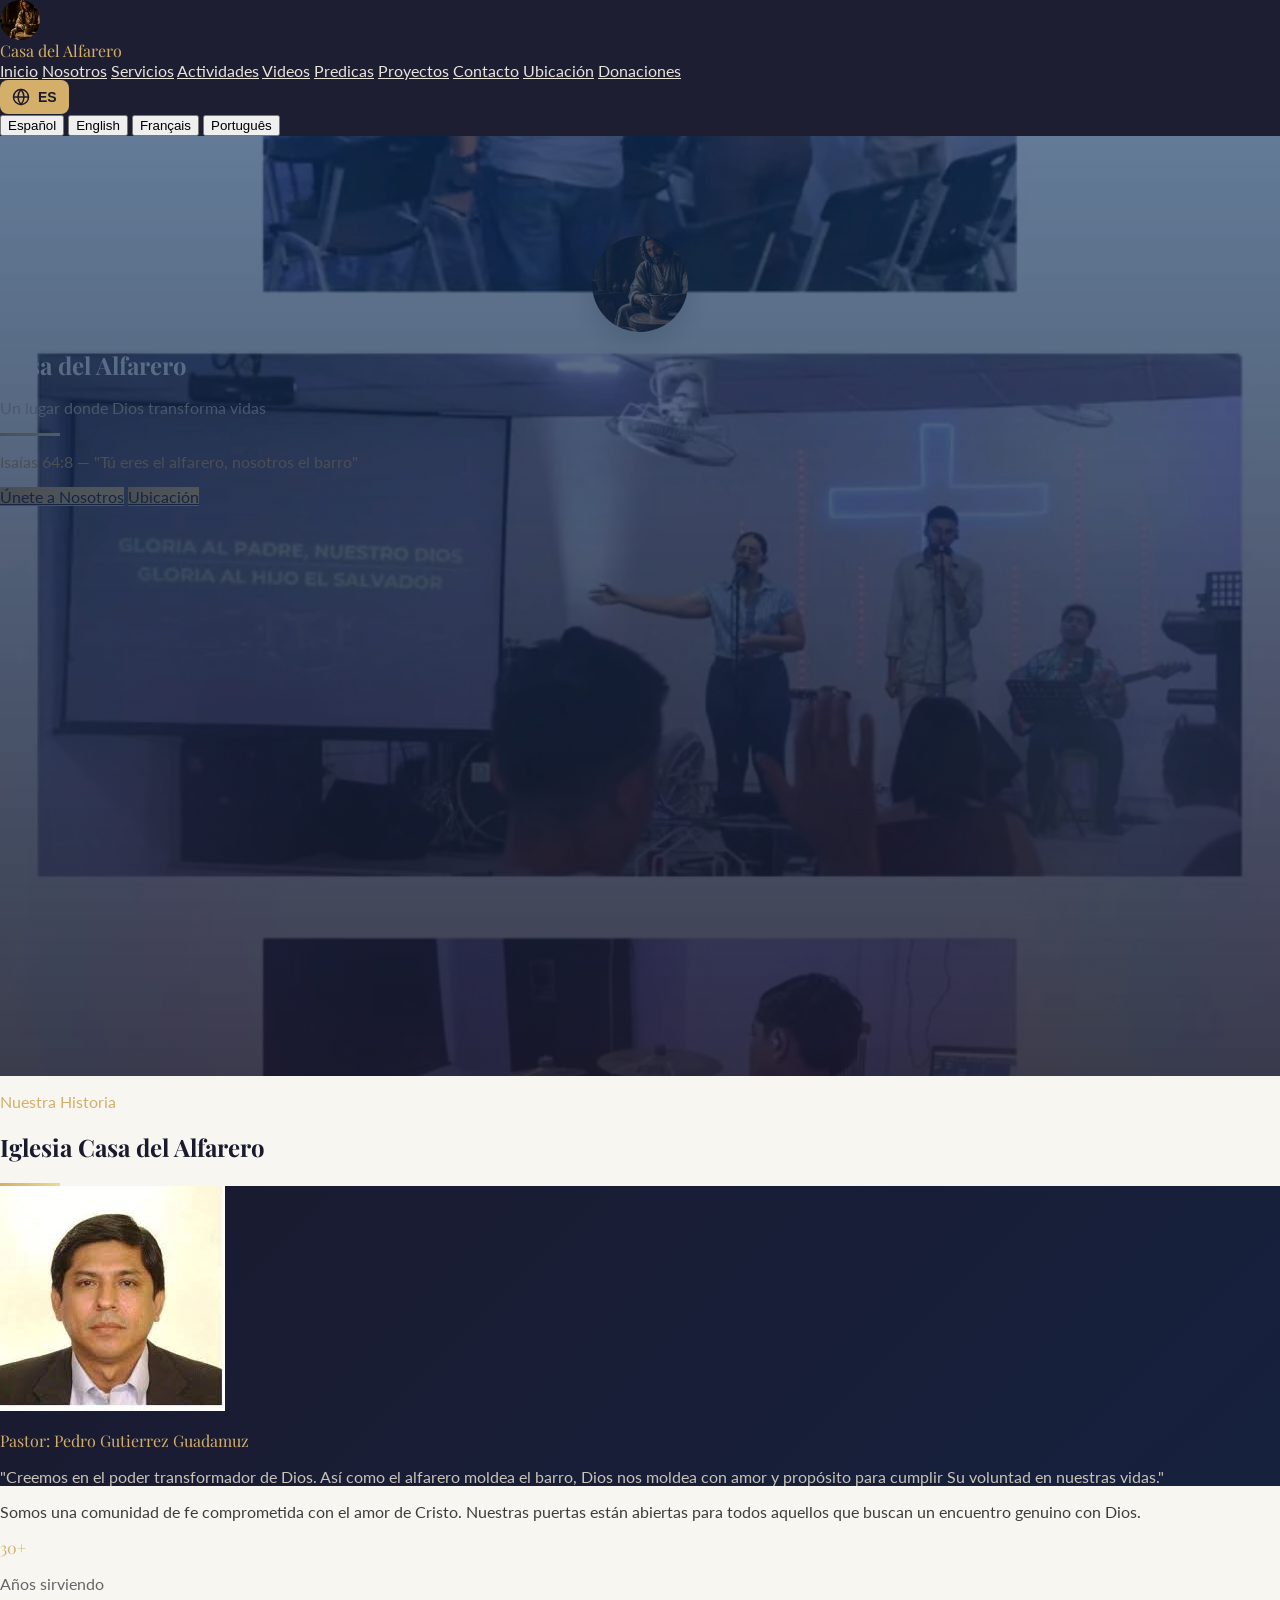
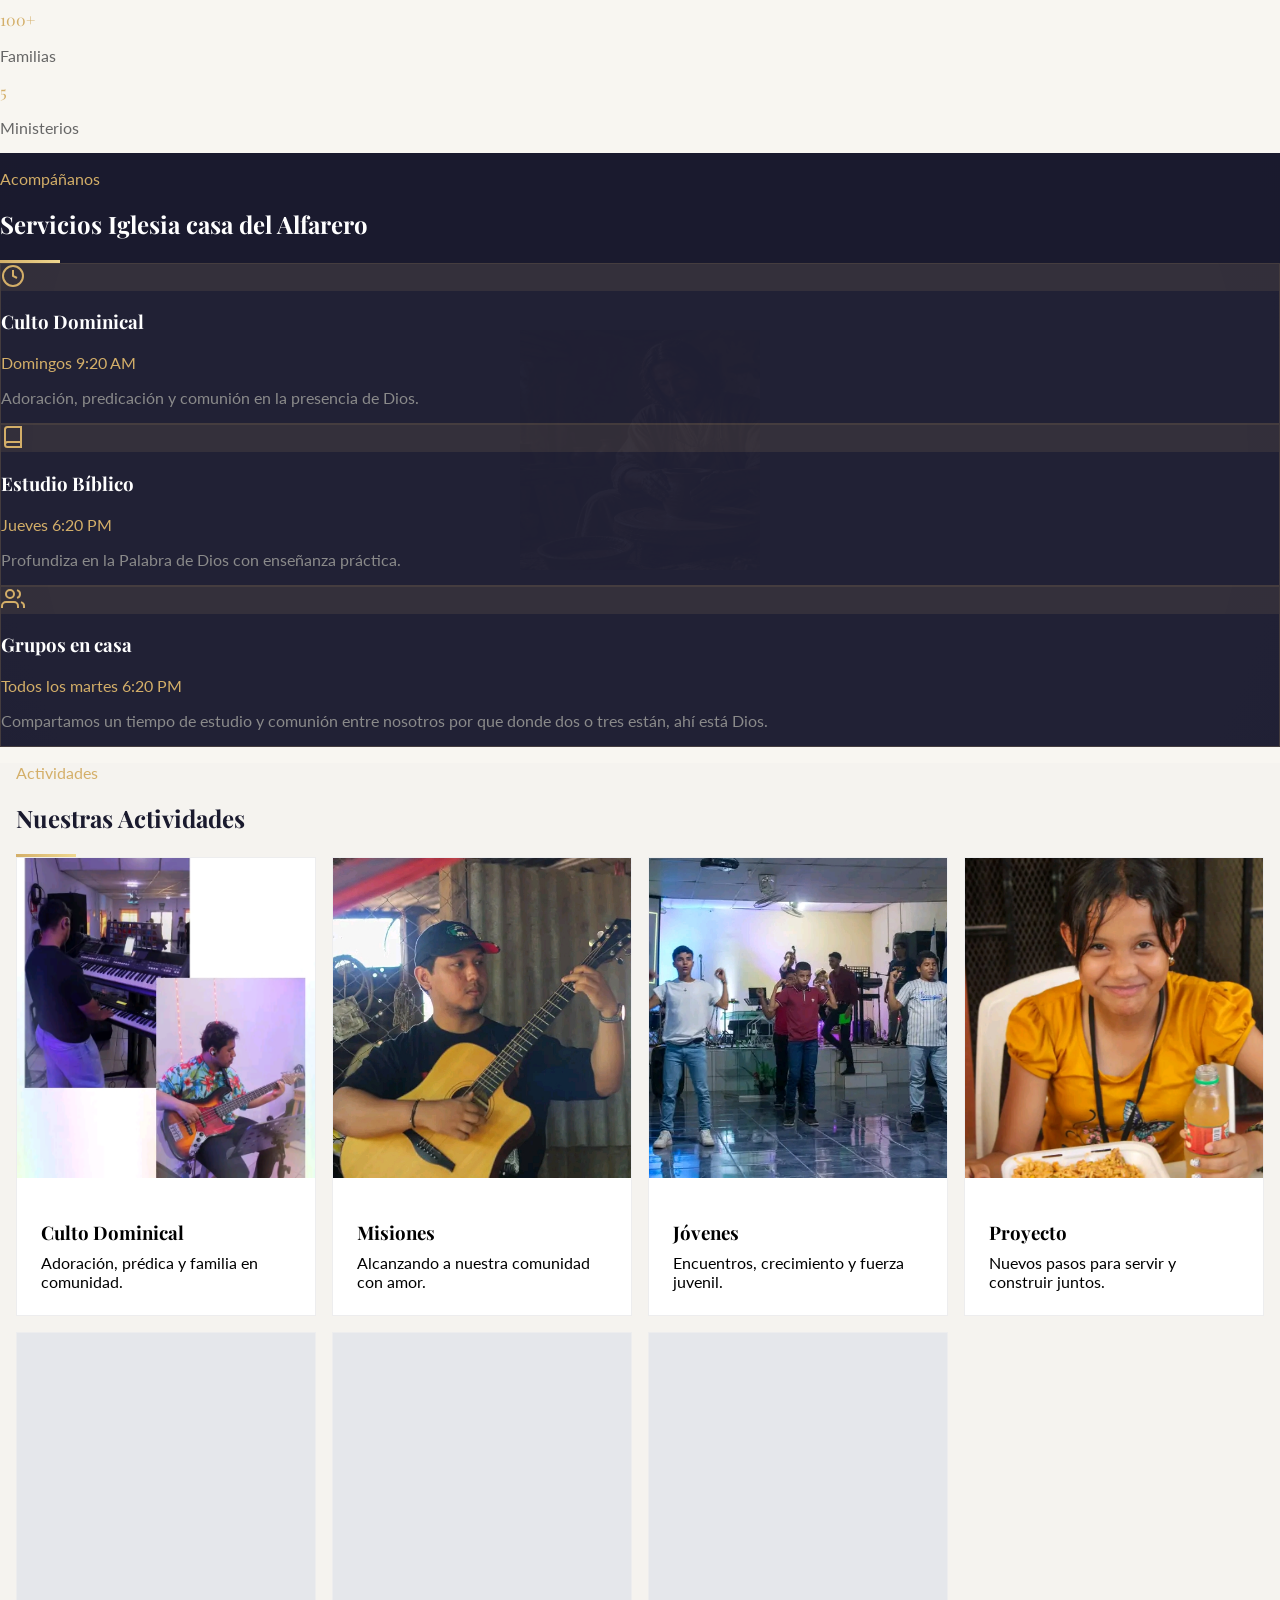
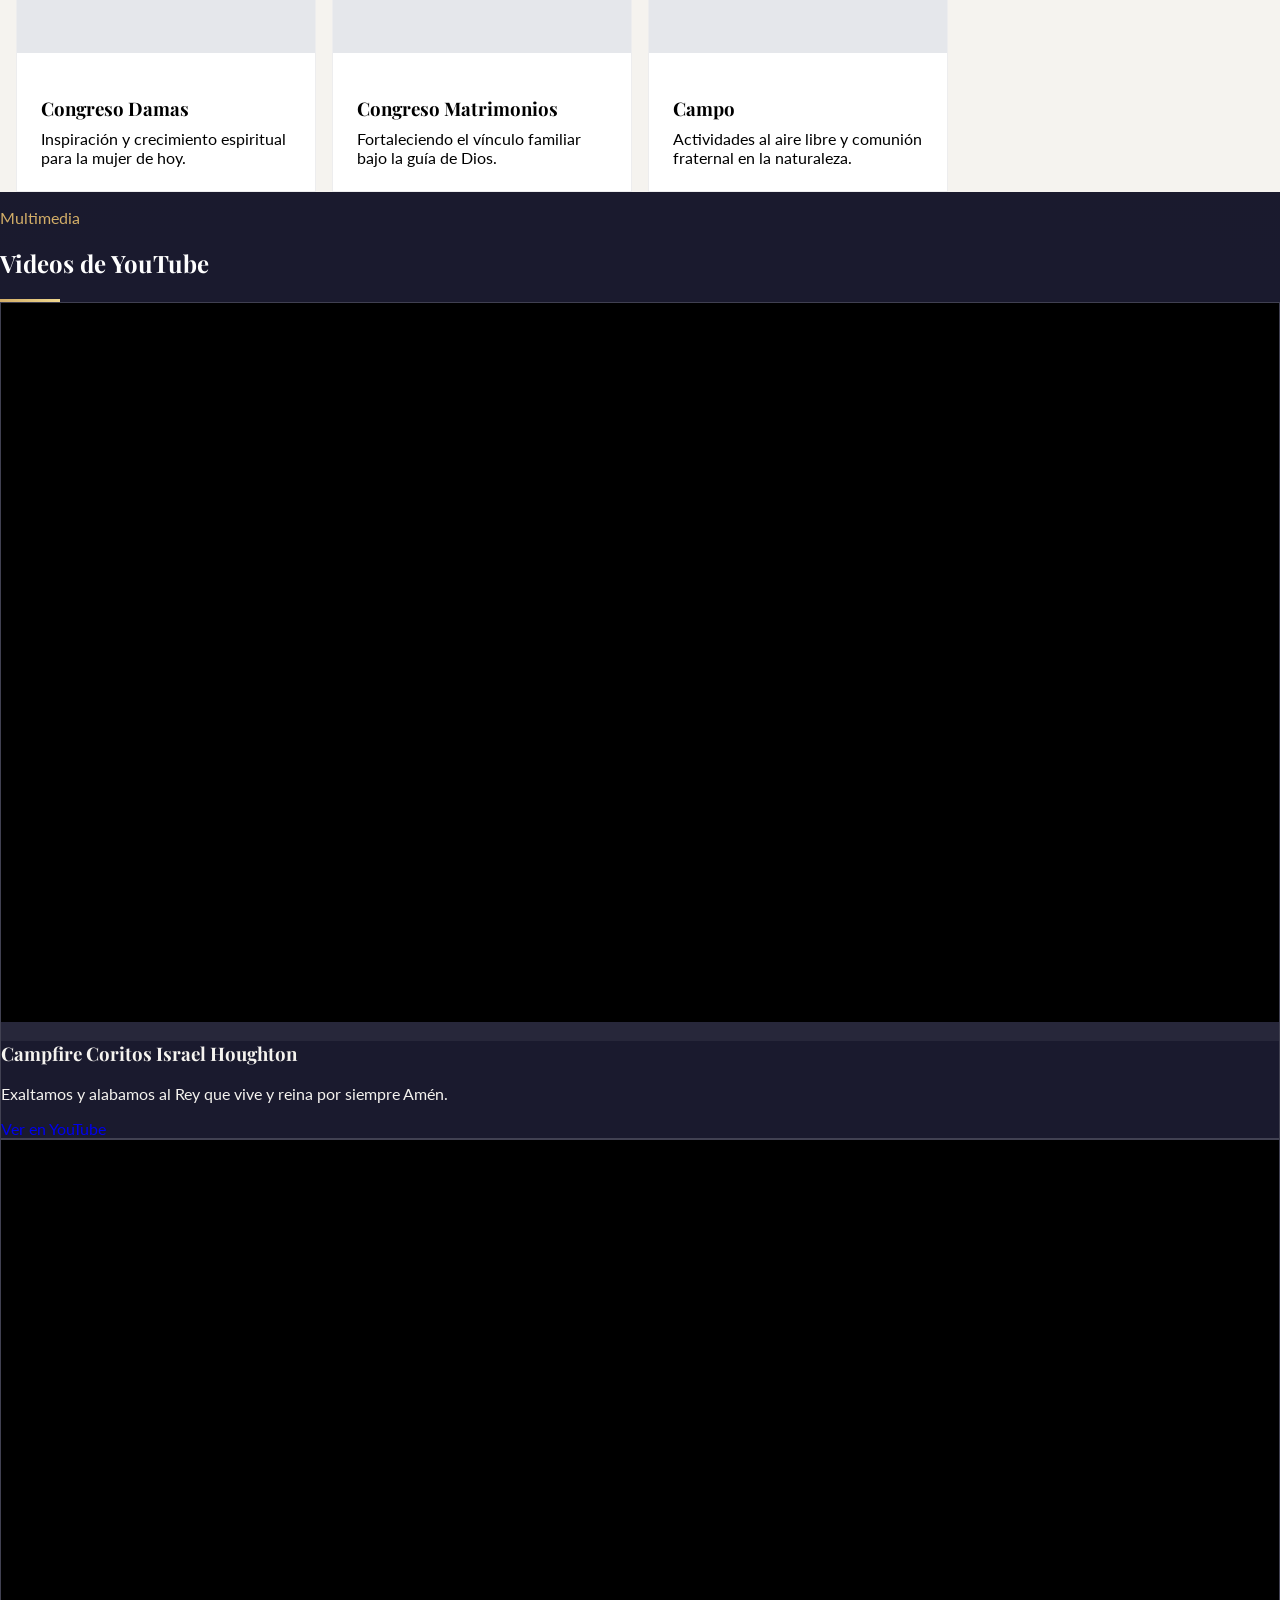
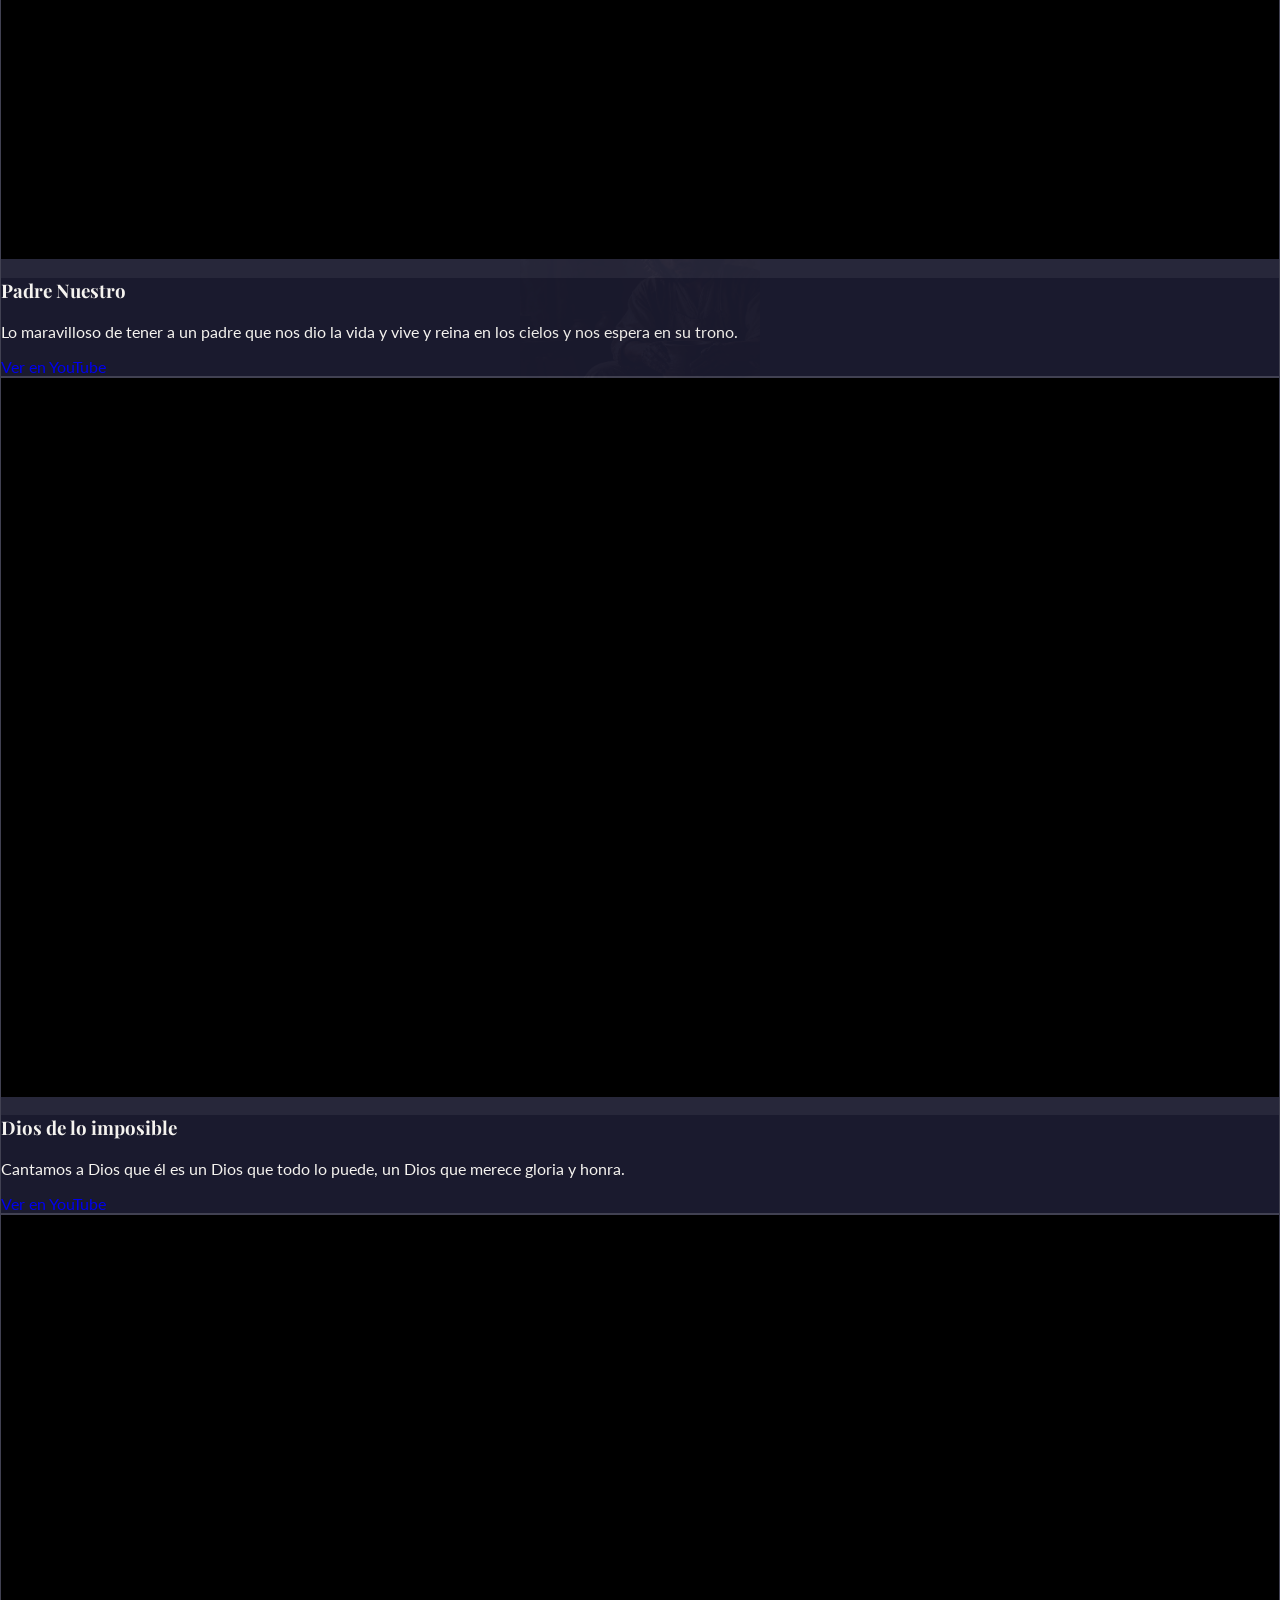
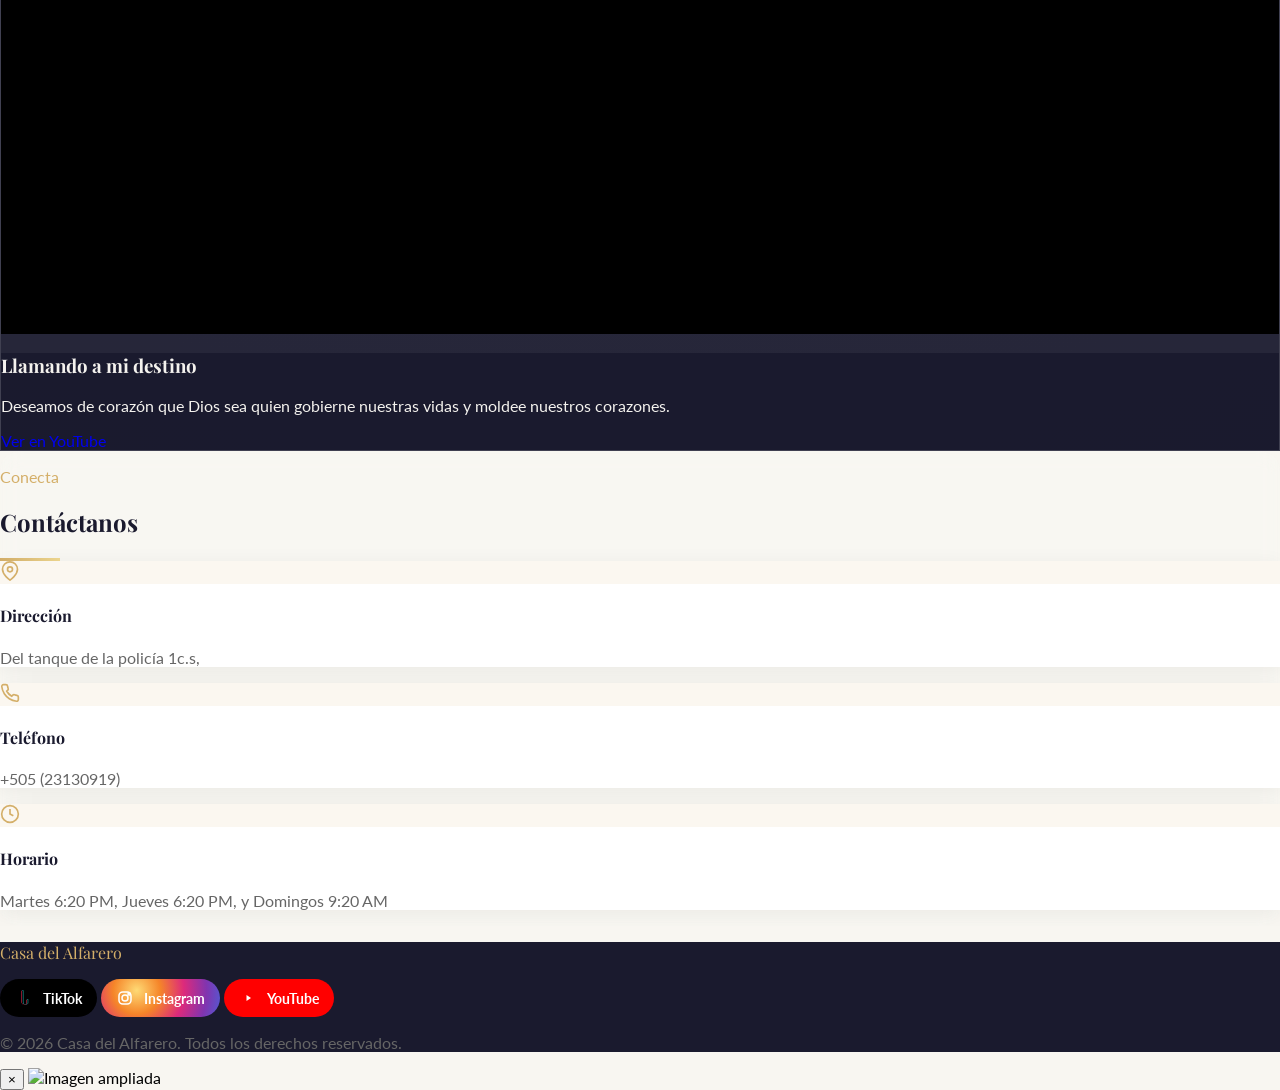
==== commit 0e789597: "Mejoras en la página de donaciones" ====
--- a/index.html
+++ b/index.html
@@ -6,27 +6,28 @@
   <title>Casa del Alfarero | Un lugar donde Dios transforma vidas</title>
   <meta name="description" content="Bienvenido a la Iglesia Casa del Alfarero. Somos una comunidad de fe comprometida con el amor de Cristo. Servicios dominicales, estudios bíblicos y ministerios para toda la familia.">
   <meta name="keywords" content="Casa del Alfarero, iglesia cristiana, León Nicaragua, Dios transforma vidas, servicios dominicales, estudio bíblico, comunidad de fe">
-  <link rel="canonical" href="https://casa-del-alfarero.netlify.app/" />
+  <meta name="google-site-verification" content="googled6812d228af594f8" />
+  <link rel="canonical" href="https://alfarero.netlify.app/" />
   
   <!-- Open Graph / Facebook -->
   <meta property="og:type" content="website">
-  <meta property="og:url" content="https://casa-del-alfarero.netlify.app/">
+  <meta property="og:url" content="https://alfarero.netlify.app/">
   <meta property="og:title" content="Casa del Alfarero | Un lugar donde Dios transforma vidas">
   <meta property="og:description" content="Únete a nuestra comunidad de fe. Servicios los domingos 9:20 AM y jueves 6:20 PM.">
-  <meta property="og:image" content="https://casa-del-alfarero.netlify.app/imagenes/logo.png">
+  <meta property="og:image" content="https://alfarero.netlify.app/imagenes/logo.png">
 
   <!-- Twitter -->
   <meta property="twitter:card" content="summary_large_image">
-  <meta property="twitter:url" content="https://casa-del-alfarero.netlify.app/">
+  <meta property="twitter:url" content="https://alfarero.netlify.app/">
   <meta property="twitter:title" content="Casa del Alfarero | Un lugar donde Dios transforma vidas">
   <meta property="twitter:description" content="Únete a nuestra comunidad de fe. Servicios los domingos 9:20 AM y jueves 6:20 PM.">
-  <meta property="twitter:image" content="https://casa-del-alfarero.netlify.app/imagenes/logo.png">
+  <meta property="twitter:image" content="https://alfarero.netlify.app/imagenes/logo.png">
 
   <!-- Alternate Languages -->
-  <link rel="alternate" hreflang="es" href="https://casa-del-alfarero.netlify.app/" />
-  <link rel="alternate" hreflang="en" href="https://casa-del-alfarero.netlify.app/?lang=en" />
-  <link rel="alternate" hreflang="fr" href="https://casa-del-alfarero.netlify.app/?lang=fr" />
-  <link rel="alternate" hreflang="pt" href="https://casa-del-alfarero.netlify.app/?lang=pt" />
+  <link rel="alternate" hreflang="es" href="https://alfarero.netlify.app/" />
+  <link rel="alternate" hreflang="en" href="https://alfarero.netlify.app/?lang=en" />
+  <link rel="alternate" hreflang="fr" href="https://alfarero.netlify.app/?lang=fr" />
+  <link rel="alternate" hreflang="pt" href="https://alfarero.netlify.app/?lang=pt" />
 
   <link href="https://fonts.googleapis.com/css2?family=Playfair+Display:wght@400;700;900&amp;family=Lato:wght@300;400;700&amp;display=swap" rel="stylesheet">
   <link rel="stylesheet" href="styles.css">
@@ -41,8 +42,8 @@
       "@type": "PlaceOfWorship",
       "name": "Casa del Alfarero",
       "description": "Un lugar donde Dios transforma vidas",
-      "url": "https://casa-del-alfarero.netlify.app",
-      "logo": "https://casa-del-alfarero.netlify.app/imagenes/logo.png",
+      "url": "https://alfarero.netlify.app",
+      "logo": "https://alfarero.netlify.app/imagenes/logo.png",
       "address": {
         "@type": "PostalAddress",
         "streetAddress": "Del tanque de la policia 1c.s",
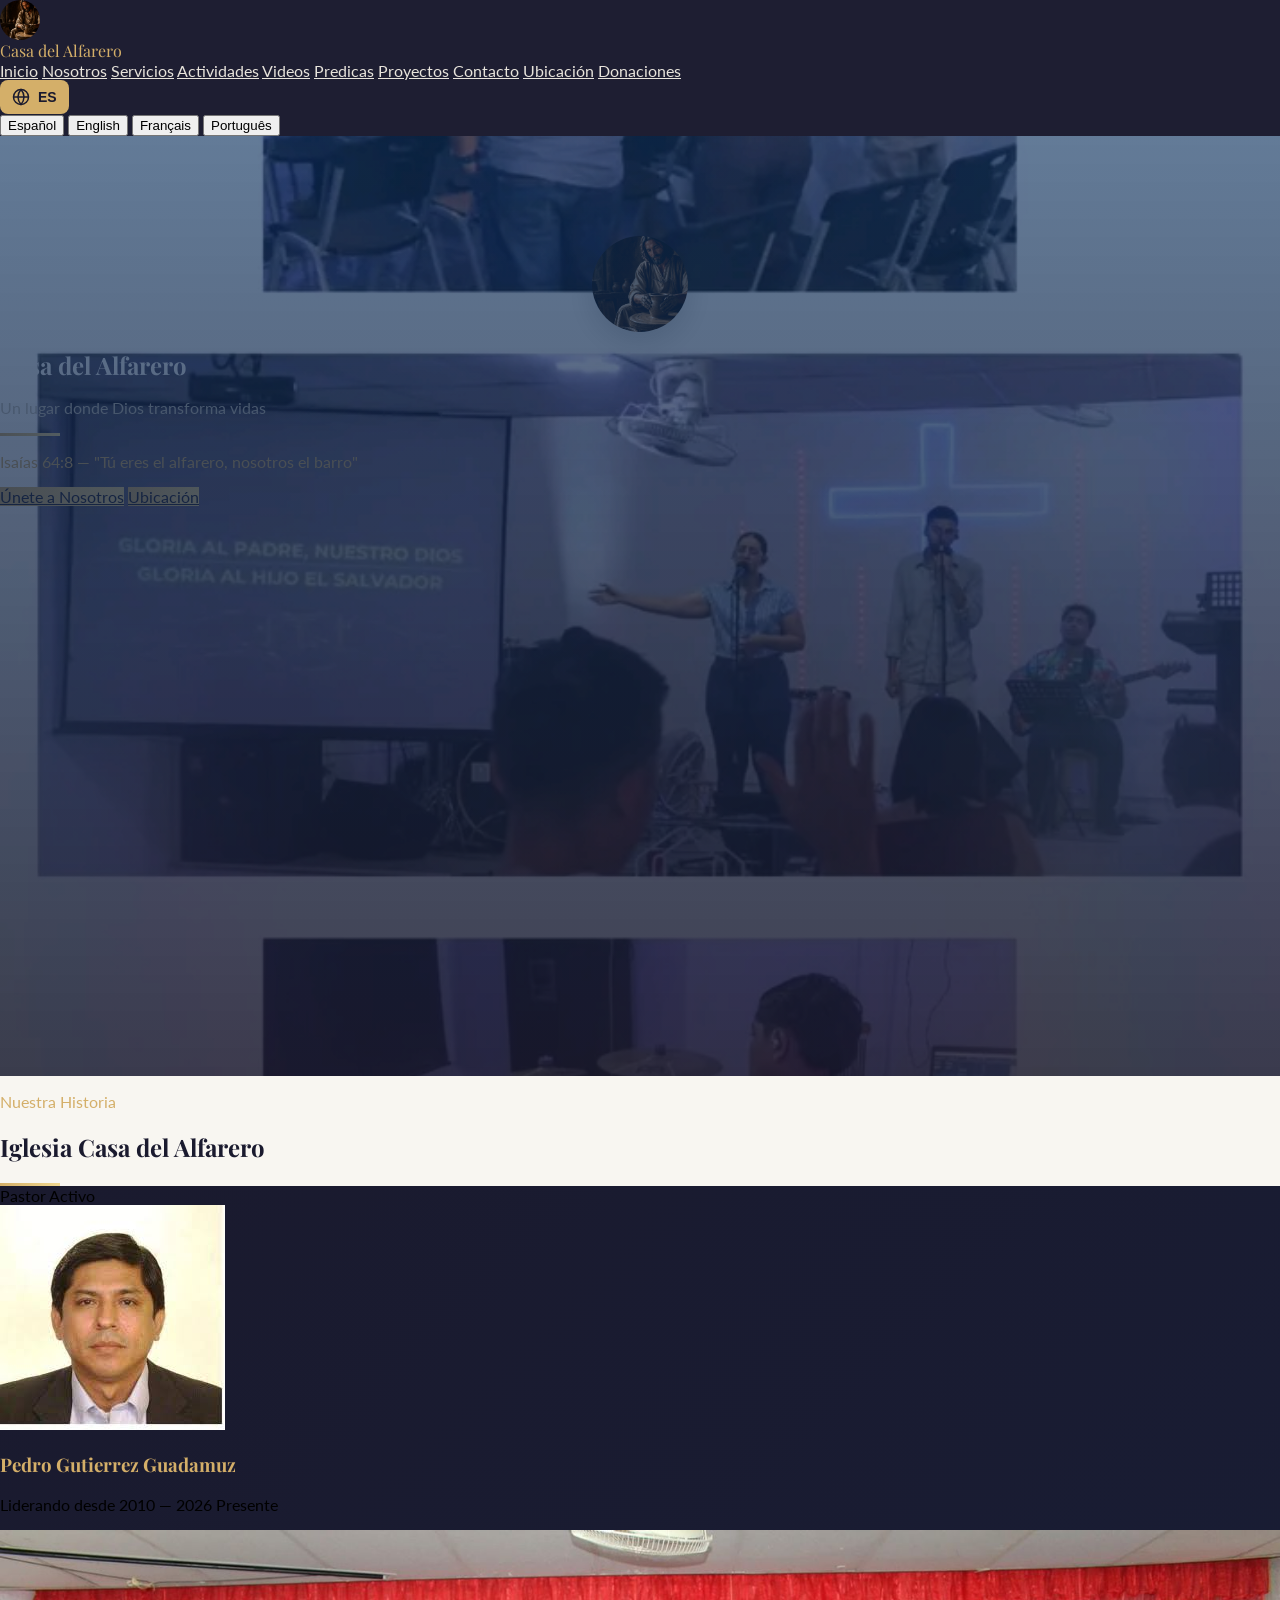
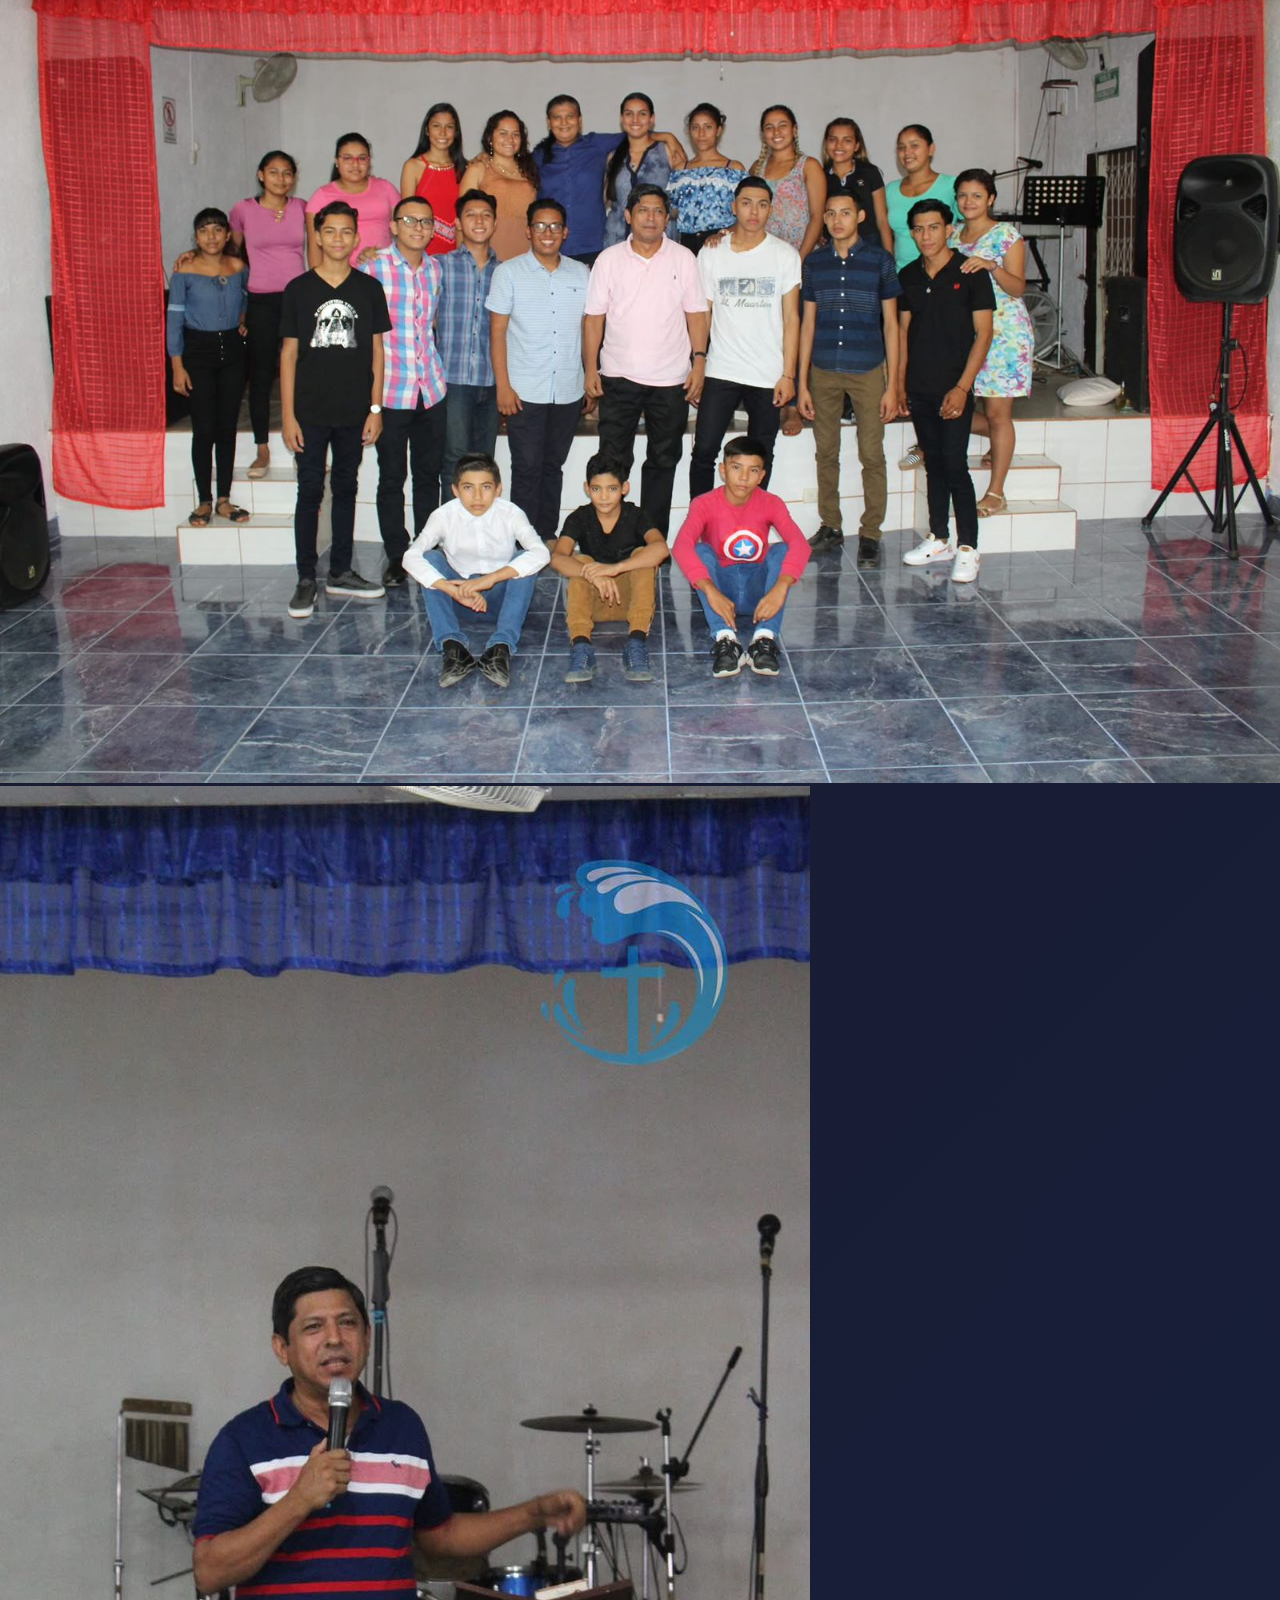
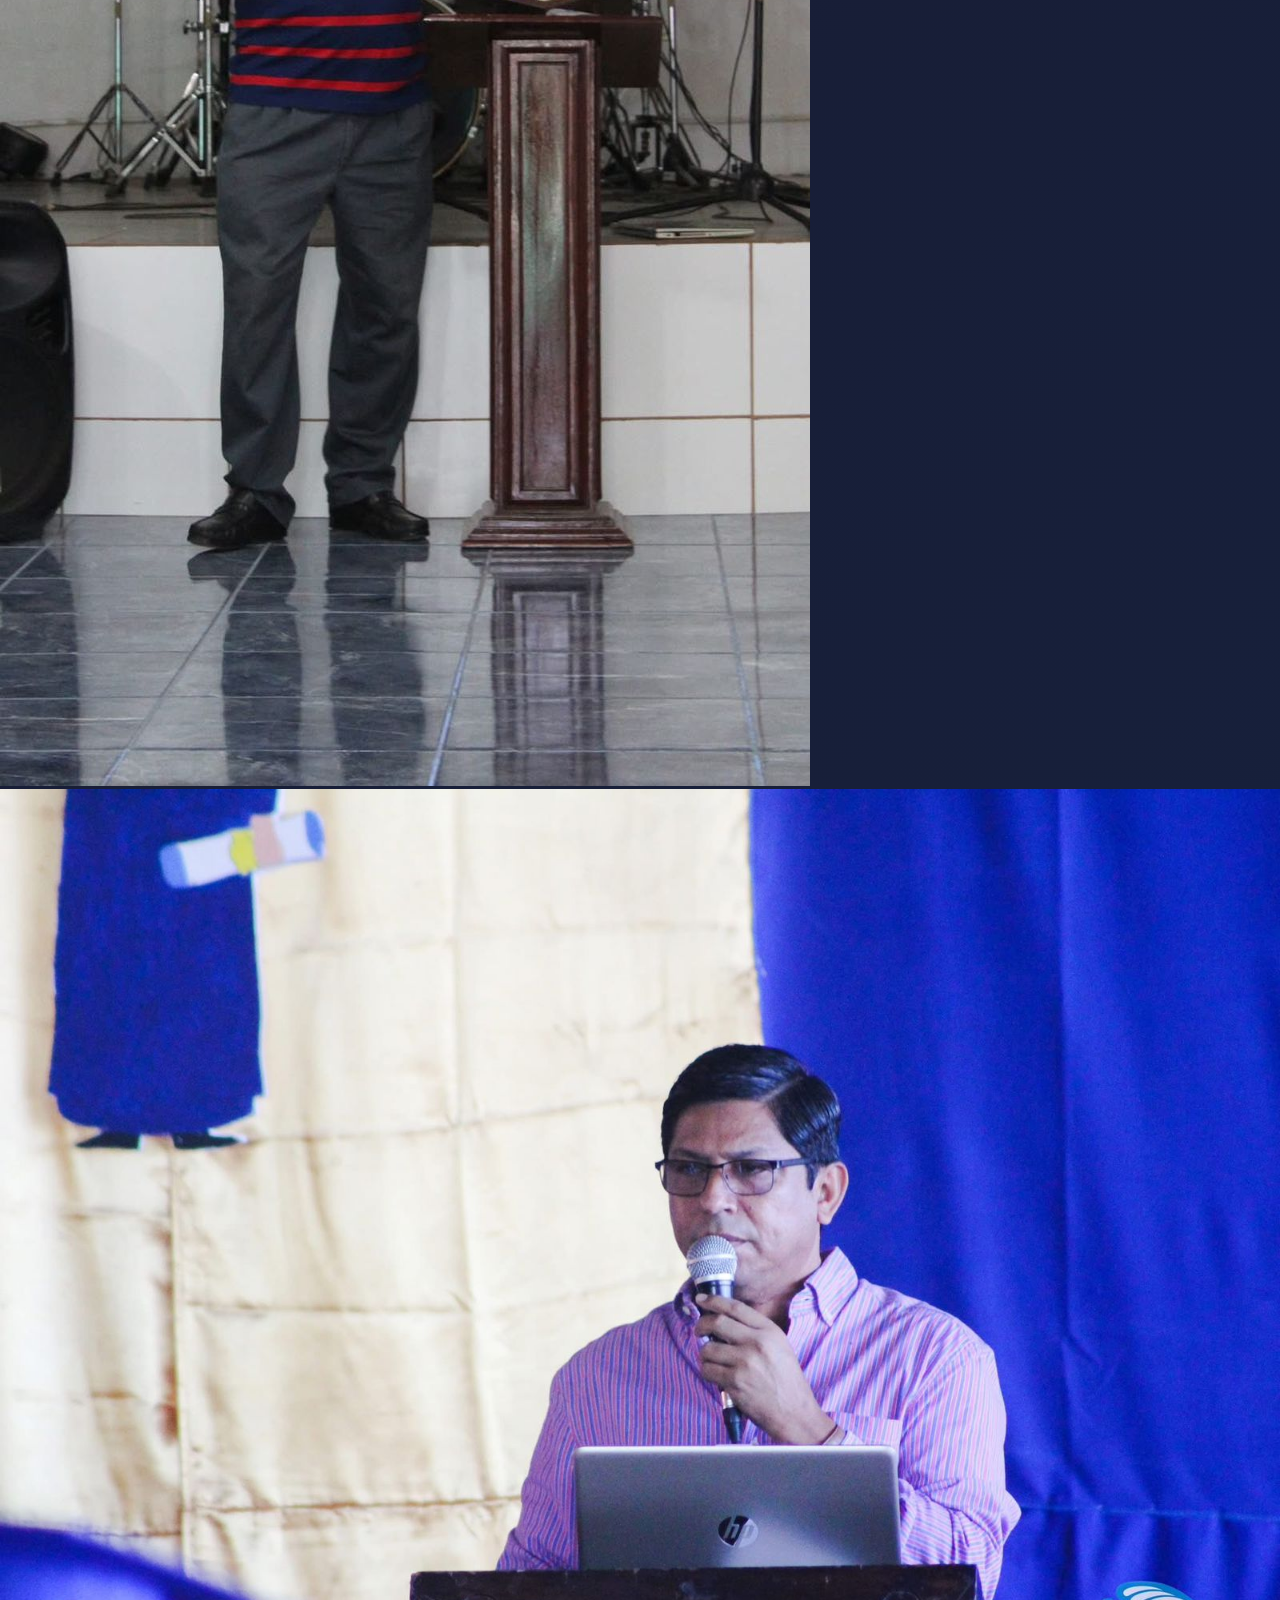
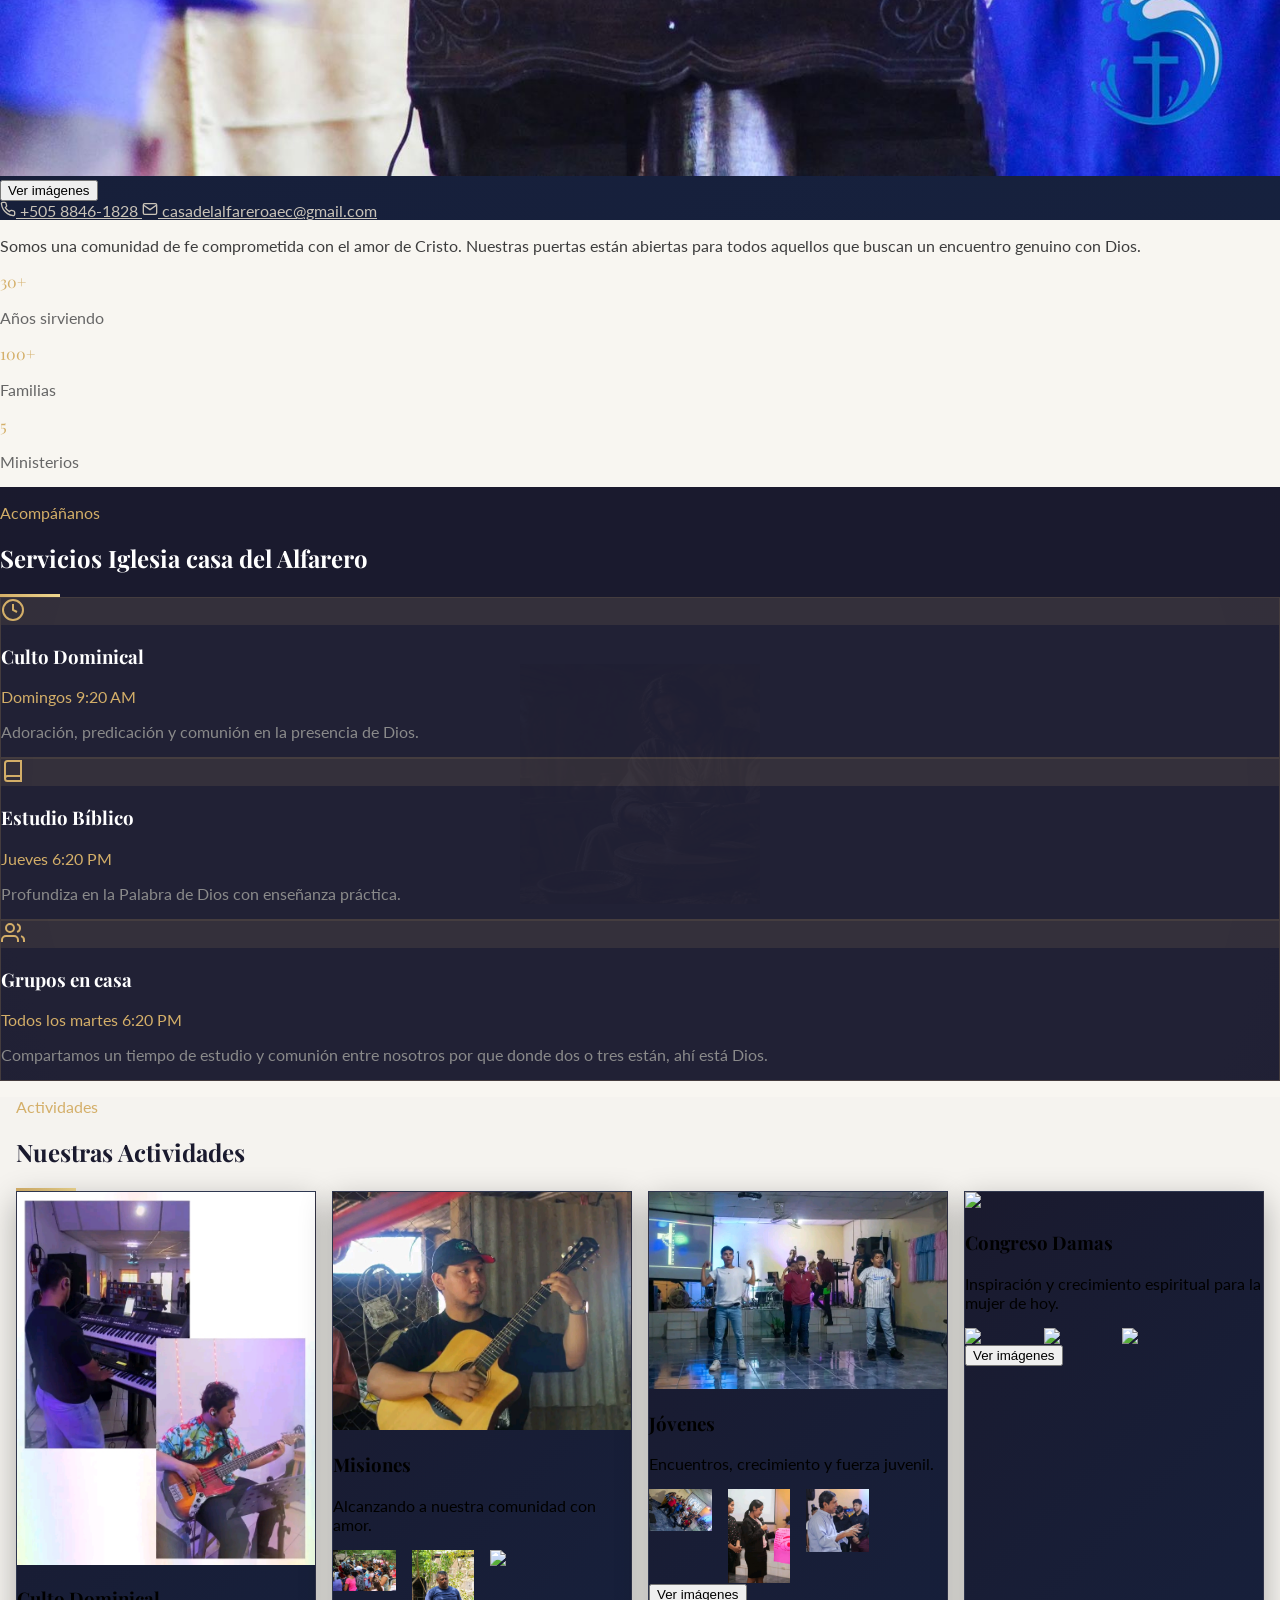
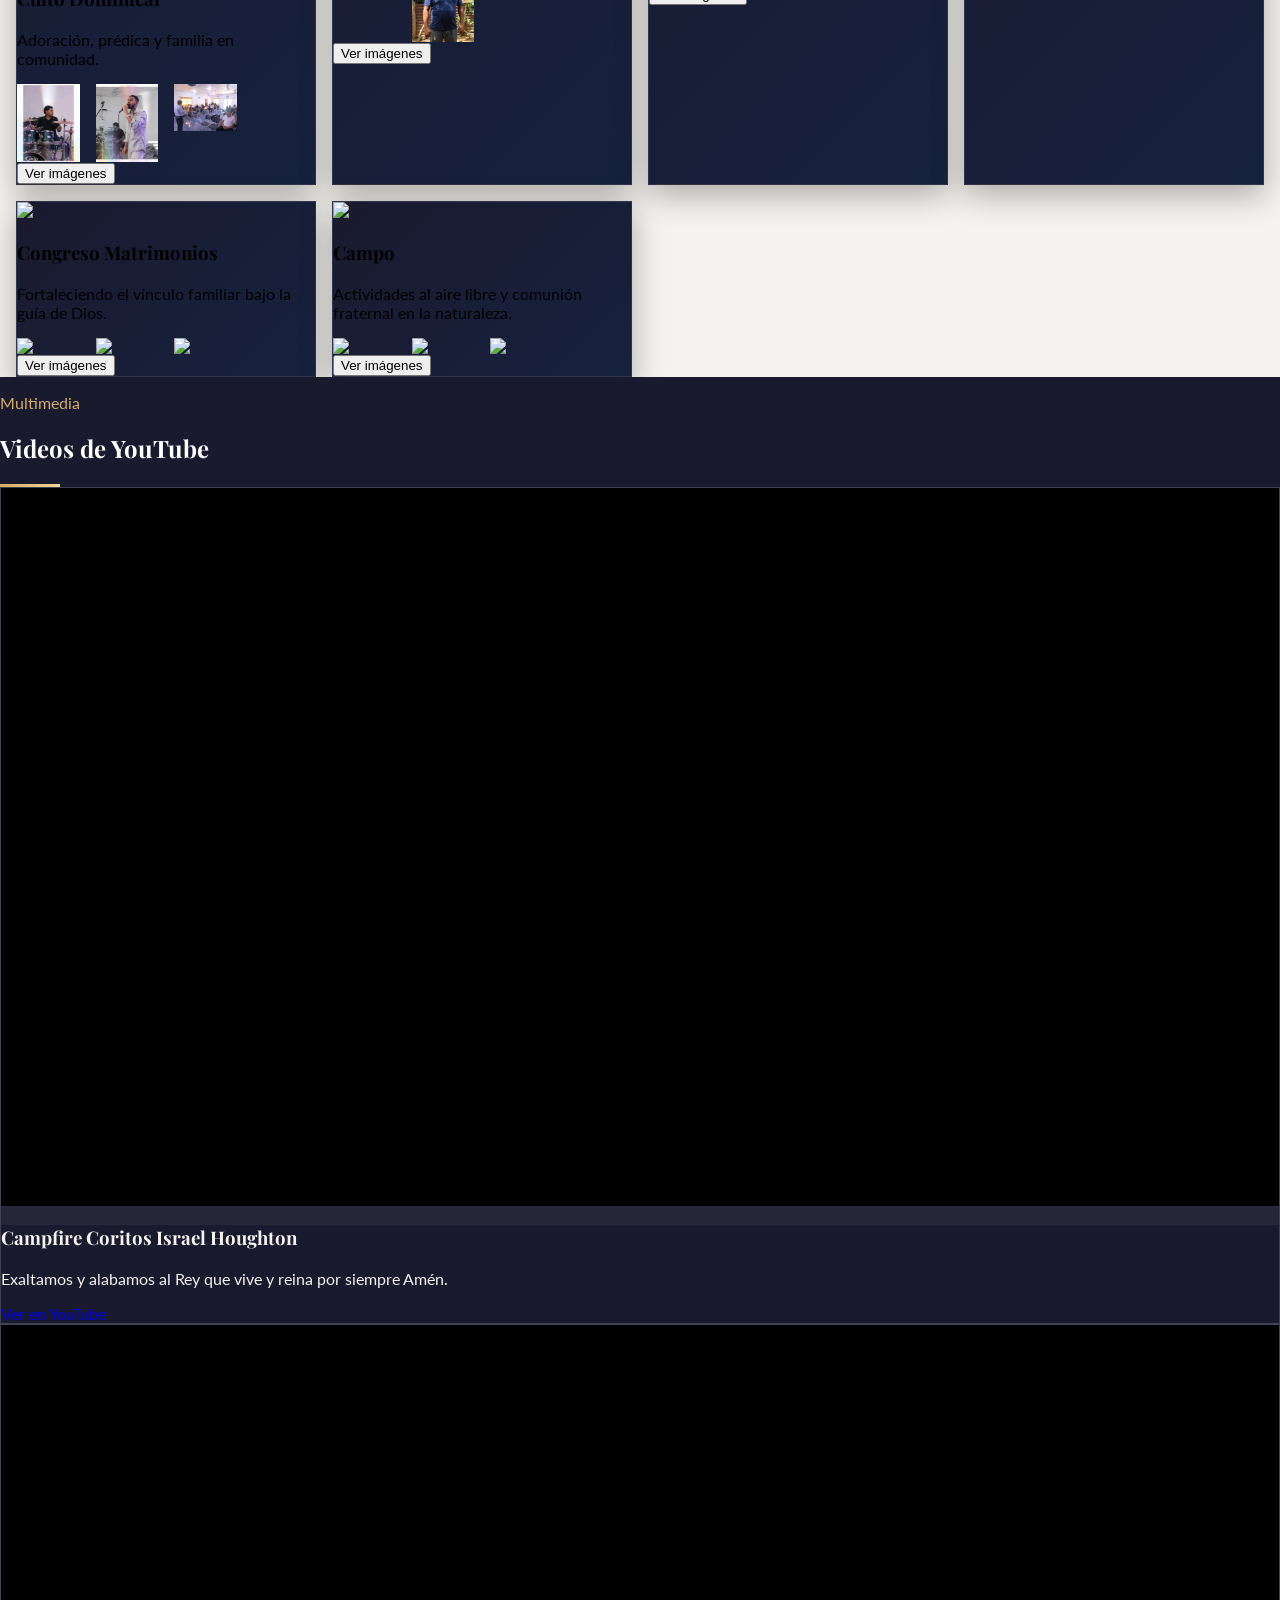
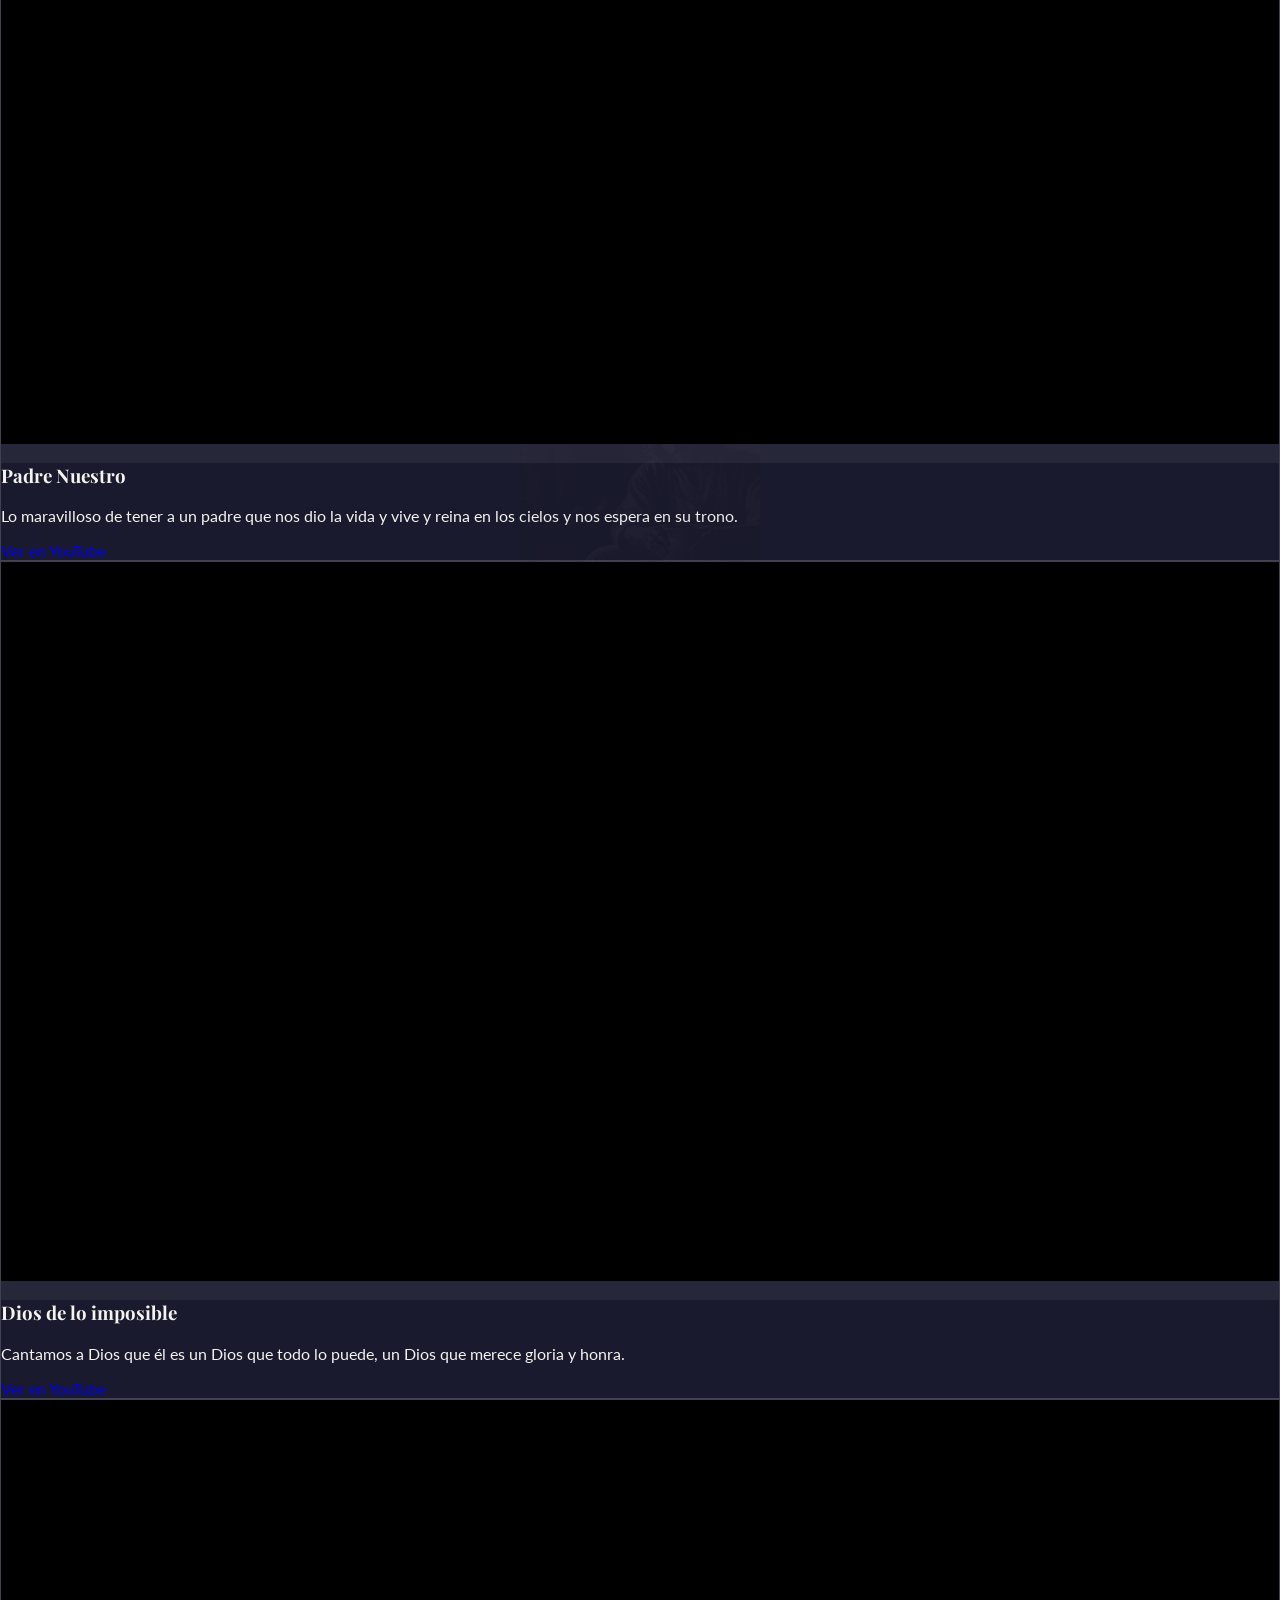
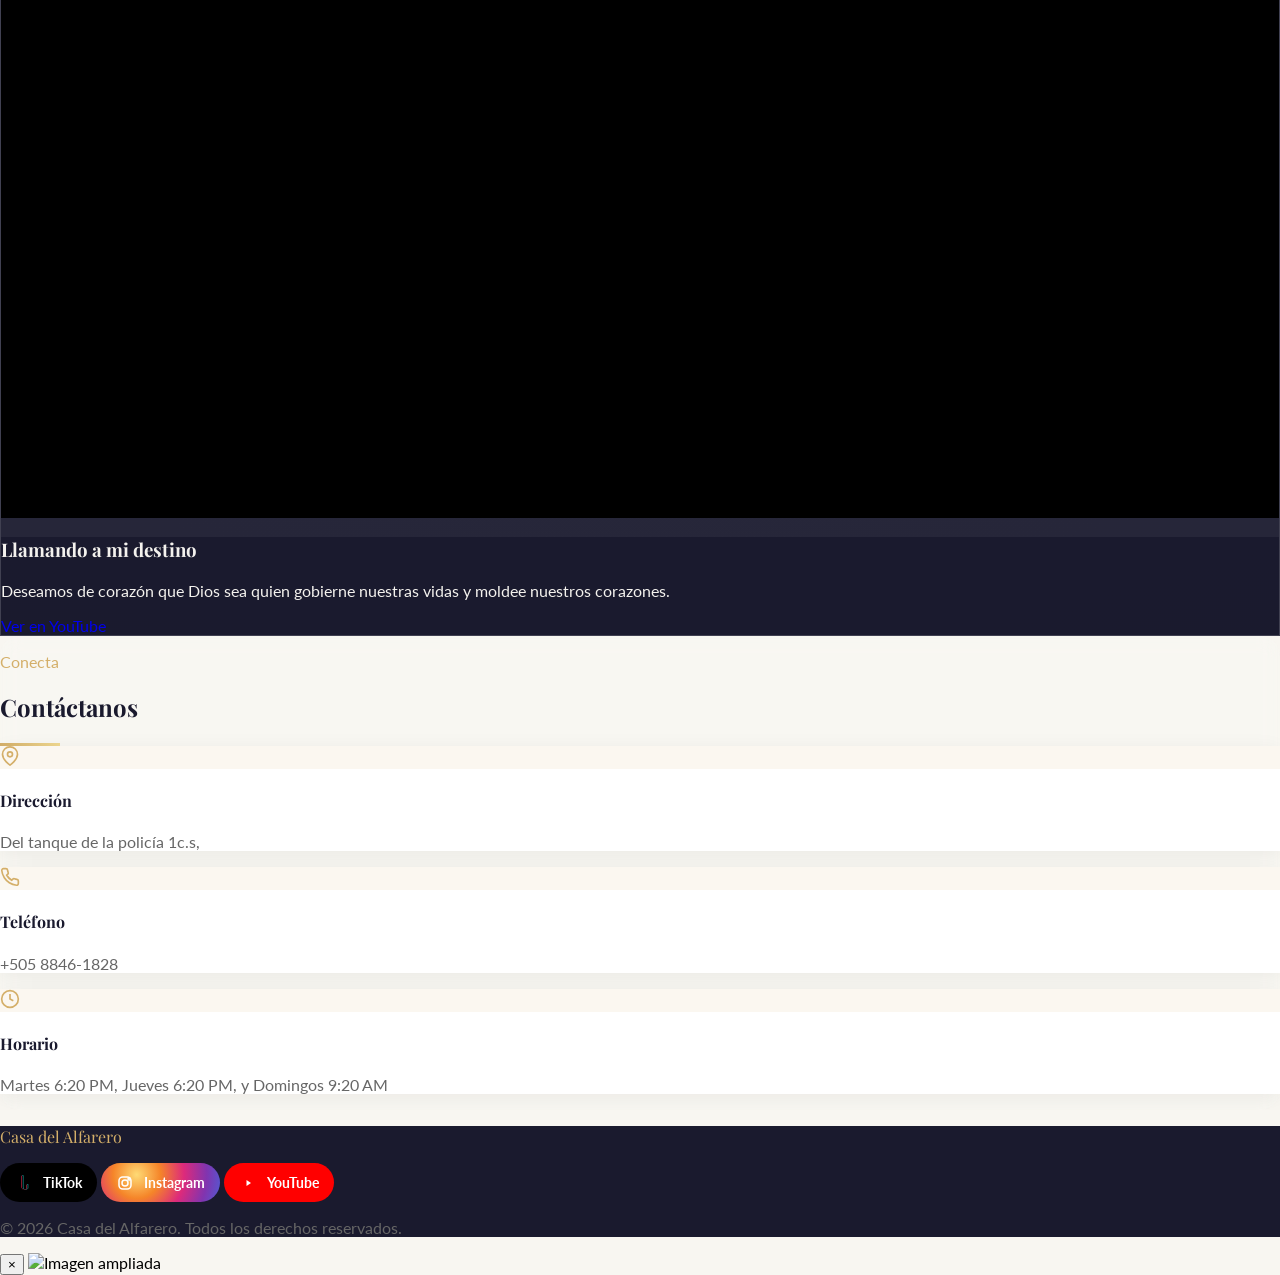
==== commit 71ba8799: "Mejoras en la página de donaciones" ====
--- a/index.html
+++ b/index.html
@@ -4,30 +4,34 @@
   <meta charset="UTF-8">
   <meta name="viewport" content="width=device-width, initial-scale=1.0">
   <title>Casa del Alfarero | Un lugar donde Dios transforma vidas</title>
-  <meta name="description" content="Bienvenido a la Iglesia Casa del Alfarero. Somos una comunidad de fe comprometida con el amor de Cristo. Servicios dominicales, estudios bíblicos y ministerios para toda la familia.">
-  <meta name="keywords" content="Casa del Alfarero, iglesia cristiana, León Nicaragua, Dios transforma vidas, servicios dominicales, estudio bíblico, comunidad de fe">
+  <meta name="description" content="Bienvenido a la Iglesia Casa del Alfarero en León, Nicaragua. Como el barro en manos del alfarero, permitimos que Dios transforme nuestras vidas. Únete a nuestra comunidad de fe.">
+  <meta name="keywords" content="Casa del Alfarero, iglesia cristiana, León Nicaragua, Dios transforma vidas, alfarero, barro, taller del alfarero, manos de Dios, moldeados por Dios, Isaías 64:8, servicios dominicales, estudio bíblico, comunidad de fe">
   <meta name="google-site-verification" content="googled6812d228af594f8" />
-  <link rel="canonical" href="https://alfarero.netlify.app/" />
+  <link rel="canonical" href="https://casa-del-alfarero.netlify.app/" />
+
+  <!-- Favicon -->
+  <link rel="icon" type="image/png" href="imagenes/logo.png">
+  <link rel="apple-touch-icon" href="imagenes/logo.png">
   
   <!-- Open Graph / Facebook -->
   <meta property="og:type" content="website">
-  <meta property="og:url" content="https://alfarero.netlify.app/">
+  <meta property="og:url" content="https://casa-del-alfarero.netlify.app/">
   <meta property="og:title" content="Casa del Alfarero | Un lugar donde Dios transforma vidas">
   <meta property="og:description" content="Únete a nuestra comunidad de fe. Servicios los domingos 9:20 AM y jueves 6:20 PM.">
-  <meta property="og:image" content="https://alfarero.netlify.app/imagenes/logo.png">
+  <meta property="og:image" content="https://casa-del-alfarero.netlify.app/imagenes/logo.png">
 
   <!-- Twitter -->
   <meta property="twitter:card" content="summary_large_image">
-  <meta property="twitter:url" content="https://alfarero.netlify.app/">
+  <meta property="twitter:url" content="https://casa-del-alfarero.netlify.app/">
   <meta property="twitter:title" content="Casa del Alfarero | Un lugar donde Dios transforma vidas">
   <meta property="twitter:description" content="Únete a nuestra comunidad de fe. Servicios los domingos 9:20 AM y jueves 6:20 PM.">
-  <meta property="twitter:image" content="https://alfarero.netlify.app/imagenes/logo.png">
+  <meta property="twitter:image" content="https://casa-del-alfarero.netlify.app/imagenes/logo.png">
 
   <!-- Alternate Languages -->
-  <link rel="alternate" hreflang="es" href="https://alfarero.netlify.app/" />
-  <link rel="alternate" hreflang="en" href="https://alfarero.netlify.app/?lang=en" />
-  <link rel="alternate" hreflang="fr" href="https://alfarero.netlify.app/?lang=fr" />
-  <link rel="alternate" hreflang="pt" href="https://alfarero.netlify.app/?lang=pt" />
+  <link rel="alternate" hreflang="es" href="https://casa-del-alfarero.netlify.app/" />
+  <link rel="alternate" hreflang="en" href="https://casa-del-alfarero.netlify.app/?lang=en" />
+  <link rel="alternate" hreflang="fr" href="https://casa-del-alfarero.netlify.app/?lang=fr" />
+  <link rel="alternate" hreflang="pt" href="https://casa-del-alfarero.netlify.app/?lang=pt" />
 
   <link href="https://fonts.googleapis.com/css2?family=Playfair+Display:wght@400;700;900&amp;family=Lato:wght@300;400;700&amp;display=swap" rel="stylesheet">
   <link rel="stylesheet" href="styles.css">
@@ -42,15 +46,15 @@
       "@type": "PlaceOfWorship",
       "name": "Casa del Alfarero",
       "description": "Un lugar donde Dios transforma vidas",
-      "url": "https://alfarero.netlify.app",
-      "logo": "https://alfarero.netlify.app/imagenes/logo.png",
+      "url": "https://casa-del-alfarero.netlify.app",
+      "logo": "https://casa-del-alfarero.netlify.app/imagenes/logo.png",
       "address": {
         "@type": "PostalAddress",
         "streetAddress": "Del tanque de la policia 1c.s",
         "addressLocality": "León",
         "addressCountry": "NI"
       },
-      "telephone": "+50523130919",
+      "telephone": "+50588461828",
       "pastor": {
         "@type": "Person",
         "name": "Pedro Gutierrez Guadamuz"
@@ -72,8 +76,8 @@
       <a href="#servicios" data-translate="nav_services" class="hover:text-yellow-400 transition-colors">Servicios</a>
       <a href="#ministerios" data-translate="nav_activities" class="hover:text-yellow-400 transition-colors">Actividades</a>
       <a href="#videos" data-translate="nav_videos" class="hover:text-yellow-400 transition-colors">Videos</a>
-       <a href="predicas.html" class="hover:text-yellow-400 transition-colors">Predicas</a>
-       <a href="proyectos.html" class="hover:text-yellow-400 transition-colors">Proyectos</a>
+       <a href="predicas.html" data-translate="nav_predicas" class="hover:text-yellow-400 transition-colors">Predicas</a>
+       <a href="proyectos.html" data-translate="nav_proyectos" class="hover:text-yellow-400 transition-colors">Proyectos</a>
        <a href="#contacto" data-translate="nav_contact" class="hover:text-yellow-400 transition-colors">Contacto</a>
        <a href="ubicacio.html" data-translate="nav_location" class="hover:text-yellow-400 transition-colors">Ubicación</a>
        <a href="donacion.html" data-translate="nav_donations" class="hover:text-yellow-400 transition-colors">Donaciones</a>
@@ -105,8 +109,8 @@
        <a href="#servicios" data-translate="nav_services" class="py-2 text-white font-black text-xl hover:text-yellow-400 transition-colors">Servicios</a>
        <a href="#ministerios" data-translate="nav_activities" class="py-2 text-white font-black text-xl hover:text-yellow-400 transition-colors">Actividades</a>
        <a href="#videos" data-translate="nav_videos" class="py-2 text-white font-black text-xl hover:text-yellow-400 transition-colors">Videos</a>
-       <a href="predicas.html" class="py-2 text-white font-black text-xl hover:text-yellow-400 transition-colors">Predicas</a>
-       <a href="proyectos.html" class="py-2 text-white font-black text-xl hover:text-yellow-400 transition-colors">Proyectos</a>
+       <a href="predicas.html" data-translate="nav_predicas" class="py-2 text-white font-black text-xl hover:text-yellow-400 transition-colors">Predicas</a>
+       <a href="proyectos.html" data-translate="nav_proyectos" class="py-2 text-white font-black text-xl hover:text-yellow-400 transition-colors">Proyectos</a>
        <a href="#contacto" data-translate="nav_contact" class="py-2 text-white font-black text-xl hover:text-yellow-400 transition-colors">Contacto</a>
        <a href="ubicacio.html" class="py-2 text-white font-black text-xl hover:text-yellow-400 transition-colors">Ubicación</a>
        <a href="donacion.html" data-translate="nav_donations" class="py-2 text-white font-black text-xl hover:text-yellow-400 transition-colors">Donaciones</a>
@@ -148,8 +152,8 @@
     </div>
    </div>
   </section><!-- About Section -->
-  <section id="nosotros" class="w-full py-24 px-6">
-   <div class="max-w-5xl mx-auto">
+  <section id="nosotros" class="w-full py-24 px-[10px]">
+   <div class="w-full mx-auto">
     <div class="text-center mb-16 animate-fade-up">
      <p class="text-sm uppercase tracking-widest mb-3 about-gold-text" data-translate="about_title">Nuestra Historia</p>
      <h2 class="font-heading text-4xl md:text-5xl font-bold mb-4 about-dark-text" data-translate="about_heading">Quiénes Somos</h2>
@@ -157,13 +161,49 @@
     </div>
     <div class="grid md:grid-cols-2 gap-12 items-center">
      <div class="animate-fade-up delay-1">
-      <div class="rounded-2xl p-10 relative overflow-hidden about-card-bg">
-       <div class="absolute top-0 right-0 w-32 h-32 rounded-full about-radial-bg"></div>
-       <div class="flex items-center gap-4 mb-4">
-        <img src="imagenes/Culto/PEDRO-PRIME-GLOBAL.jpg" alt="Pastor Pedro Gutierrez Guadamuz - Líder de la Iglesia Casa del Alfarero" class="w-16 h-16 rounded-full object-cover" loading="lazy" onerror="this.onerror=null;this.src='imagenes/logos/descarga (2).png'" />
-        <p id="pastor-name" class="font-heading text-xl mb-0" data-translate="pastor_name">Pastor: Pedro Gutierrez Guadamuz</p>
-       </div>
-       <p class="text-sm leading-relaxed about-text-color" data-translate="pastor_quote">"Creemos en el poder transformador de Dios. Así como el alfarero moldea el barro, Dios nos moldea con amor y propósito para cumplir Su voluntad en nuestras vidas."</p>
+      <div class="rounded-[2.2rem] p-4 relative overflow-hidden about-card-bg border border-white/10 shadow-2xl max-w-[310px] mx-auto">
+        <div class="absolute top-0 right-0 w-32 h-32 rounded-full about-radial-bg opacity-50"></div>
+        
+        <!-- Badge de Estado -->
+        <div class="inline-flex items-center gap-2 px-3 py-1 rounded-full bg-yellow-600/20 border border-yellow-600/30 text-yellow-400 text-xs font-bold uppercase tracking-wider mb-4">
+          <span class="w-2 h-2 rounded-full bg-yellow-500 animate-pulse"></span>
+          <span data-translate="pastor_status">Pastor Activo</span>
+        </div>
+
+        <!-- Perfil Principal -->
+        <div class="flex flex-col items-center gap-3 mb-4">
+          <div class="w-28 h-28 rounded-3xl overflow-hidden border-4 border-yellow-600/30 shadow-lg">
+            <img src="imagenes/logos/descarga (2).png" alt="Pastor Pedro Gutierrez Guadamuz" class="w-full h-full object-cover" loading="lazy" onerror="this.src='imagenes/logo.png'" />
+          </div>
+          <div class="text-center">
+            <h3 id="pastor-name" class="font-heading text-2xl text-white mb-1" data-translate="pastor_name">Pedro Gutierrez Guadamuz</h3>
+            <p class="text-yellow-500 text-sm font-semibold" data-translate="pastor_active_since">Liderando desde 2010 — Presente</p>
+          </div>
+        </div>
+
+<!-- Mini Galería -->
+<div class="group">
+  <div class="grid grid-cols-3 gap-2 mb-3">
+    <img src="imagenes/Pastor-pedro/WhatsApp Image 2026-05-29 at 9.58.36 PM (2).jpeg" class="h-24 w-full object-cover rounded-xl cursor-pointer hover:scale-105 transition-transform border border-white/10" onclick="openLightbox(this.src)" alt="Pastor Pedro en ministerio" onerror="this.src='imagenes/logo.png'">
+    <img src="imagenes/Pastor-pedro/WhatsApp Image 2026-05-29 at 9.58.36 PM (1).jpeg" class="h-24 w-full object-cover rounded-xl cursor-pointer hover:scale-105 transition-transform border border-white/10" onclick="openLightbox(this.src)" alt="Pastor Pedro en ministerio" onerror="this.src='imagenes/logo.png'">
+    <img src="imagenes/Pastor-pedro/WhatsApp Image 2026-05-29 at 9.58.36 PM.jpeg" class="h-24 w-full object-cover rounded-xl cursor-pointer hover:scale-105 transition-transform border border-white/10" onclick="openLightbox(this.src)" alt="Pastor Pedro en ministerio" onerror="this.src='imagenes/logo.png'">
+  </div>
+  <button type="button" data-album="pastorpedro" class="w-full flex items-center justify-center px-4 py-2 mt-2 text-sm font-medium group-hover:opacity-100 opacity-0 transition-opacity duration-300 bg-yellow-600/20 hover:bg-yellow-600/30 text-yellow-400 rounded-lg">
+    Ver imágenes
+  </button>
+</div>
+
+        <!-- Info de Contacto -->
+        <div class="space-y-2 pt-4 border-t border-white/10">
+          <a href="tel:+50588461828" class="flex items-center gap-3 text-sm about-text-color hover:text-yellow-400 transition-colors">
+            <svg width="16" height="16" viewBox="0 0 24 24" fill="none" stroke="currentColor" stroke-width="2" class="text-yellow-500"><path d="M22 16.92v3a2 2 0 0 1-2.18 2 19.79 19.79 0 0 1-8.63-3.07 19.5 19.5 0 0 1-6-6 19.79 19.79 0 0 1-3.07-8.67A2 2 0 0 1 4.11 2h3a2 2 0 0 1 2 1.72 12.84 12.84 0 0 0 .7 2.81 2 2 0 0 1-.45 2.11L8.09 9.91a16 16 0 0 0 6 6l1.27-1.27a2 2 0 0 1 2.11-.45 12.84 12.84 0 0 0 2.81.7A2 2 0 0 1 22 16.92z"></path></svg>
+            <span data-translate="contact_phone">+505 8846-1828</span>
+          </a>
+          <a href="mailto:casadelalfareroaec@gmail.com" class="flex items-center gap-3 text-sm about-text-color hover:text-yellow-400 transition-colors">
+            <svg width="16" height="16" viewBox="0 0 24 24" fill="none" stroke="currentColor" stroke-width="2" class="text-yellow-500"><path d="M4 4h16c1.1 0 2 .9 2 2v12c0 1.1-.9 2-2 2H4c-1.1 0-2-.9-2-2V6c0-1.1.9-2 2-2z"></path><polyline points="22,6 12,13 2,6"></polyline></svg>
+            <span>casadelalfareroaec@gmail.com</span>
+          </a>
+        </div>
       </div>
      </div>
      <div class="animate-fade-up delay-2 space-y-6">
@@ -227,70 +267,140 @@
     </div>
    </div>
   </section><!-- Ministerios Section -->
-  <section id="ministerios" class="w-full py-24 px-6">
-   <div class="max-w-6xl mx-auto">
+  <section id="ministerios" class="w-full py-24 px-[10px]">
+   <div class="w-full mx-auto">
     <div class="text-center mb-16">
      <p class="text-sm uppercase tracking-widest mb-3 services-gold-text" data-translate="activities_title">Actividades</p>
      <h2 class="font-heading text-4xl md:text-5xl font-bold mb-4 services-dark-text" data-translate="activities_heading">Nuestras Actividades</h2>
      <div class="gold-line mx-auto"></div>
     </div>
-    <div class="grid sm:grid-cols-2 lg:grid-cols-4 gap-8">
-     <article class="folder-card rounded-3xl overflow-hidden">
-      <button class="folder-card-button" type="button" data-album="culto"><div class="folder-card-image" style="background-image:url('imagenes/Culto/WhatsApp Image 2026-05-04 at 7.17.40 PM (1).jpeg');"></div>
-       <div class="folder-card-content">
-        <h3 class="font-heading text-2xl font-bold mb-2" data-translate="activity_1_title">Culto Dominical</h3>
-        <p class="text-sm text-gray-700" data-translate="activity_1_desc">Adoración, prédica y familia en comunidad.</p>
-       </div>
-      </button>
-     </article>
-     <article class="folder-card rounded-3xl overflow-hidden">
-      <button class="folder-card-button" type="button" data-album="misiones"><div class="folder-card-image" style="background-image:url('imagenes/Misiones/WhatsApp Image 2026-05-04 at 7.27.46 PM (1).jpeg');"></div>
-       <div class="folder-card-content">
-        <h3 class="font-heading text-2xl font-bold mb-2" data-translate="activity_2_title">Misiones</h3>
-        <p class="text-sm text-gray-700" data-translate="activity_2_desc">Alcanzando a nuestra comunidad con amor.</p>
-       </div>
-      </button>
-     </article>
-     <article class="folder-card rounded-3xl overflow-hidden">
-      <button class="folder-card-button" type="button" data-album="jovenes"><div class="folder-card-image" style="background-image:url('imagenes/Joevenes/WhatsApp Image 2026-05-04 at 7.35.13 PM.jpeg');"></div>
-       <div class="folder-card-content">
-        <h3 class="font-heading text-2xl font-bold mb-2" data-translate="activity_3_title">Jóvenes</h3>
-        <p class="text-sm text-gray-700" data-translate="activity_3_desc">Encuentros, crecimiento y fuerza juvenil.</p>
-       </div>
-      </button>
-     </article>
-     <article class="folder-card rounded-3xl overflow-hidden">
-      <button class="folder-card-button" type="button" data-album="proyecto"><div class="folder-card-image" style="background-image:url('imagenes/proyecto/WhatsApp Image 2026-05-04 at 7.21.28 PM (1).jpeg');"></div>
-       <div class="folder-card-content">
-        <h3 class="font-heading text-2xl font-bold mb-2" data-translate="activity_4_title">Proyecto</h3>
-        <p class="text-sm text-gray-700" data-translate="activity_4_desc">Nuevos pasos para servir y construir juntos.</p>
-       </div>
-      </button>
-     </article>
-     <article class="folder-card rounded-3xl overflow-hidden">
-      <button class="folder-card-button" type="button" data-album="congreso-damas"><div class="folder-card-image" style="background-image:url('imagenes/congresodamas/WhatsApp Image 2026-05-22 at 9.22.54 AM.jpeg'); background-color:#e5e7eb;"></div>
-       <div class="folder-card-content">
-        <h3 class="font-heading text-2xl font-bold mb-2">Congreso Damas</h3>
-        <p class="text-sm text-gray-700">Inspiración y crecimiento espiritual para la mujer de hoy.</p>
-       </div>
-      </button>
-     </article>
-     <article class="folder-card rounded-3xl overflow-hidden">
-      <button class="folder-card-button" type="button" data-album="congreso-matrimonios"><div class="folder-card-image" style="background-image:url('imagenes/congresomatrimonios/WhatsApp Image 2026-05-22 at 9.00.16 AM (1).jpeg'); background-color:#e5e7eb;"></div>
-       <div class="folder-card-content">
-        <h3 class="font-heading text-2xl font-bold mb-2">Congreso Matrimonios</h3>
-        <p class="text-sm text-gray-700">Fortaleciendo el vínculo familiar bajo la guía de Dios.</p>
-       </div>
-      </button>
-     </article>
-     <article class="folder-card rounded-3xl overflow-hidden">
-      <button class="folder-card-button" type="button" data-album="campo"><div class="folder-card-image" style="background-image:url('imagenes/campo/WhatsApp Image 2026-05-24 at 4.11.17 PM (1).jpeg'); background-color:#e5e7eb;"></div>
-       <div class="folder-card-content">
-        <h3 class="font-heading text-2xl font-bold mb-2">Campo</h3>
-        <p class="text-sm text-gray-700">Actividades al aire libre y comunión fraternal en la naturaleza.</p>
-       </div>
-      </button>
-     </article>
+     <div class="grid md:grid-cols-2 lg:grid-cols-3 gap-6">
+      <!-- Culto Dominical -->
+      <article class="folder-card rounded-[2.5rem] px-[2px] pt-4 pb-4 group flex flex-col items-center text-center w-full">
+       <div class="px-6 flex flex-col items-center">
+         <div class="w-48 h-48 rounded-3xl overflow-hidden border-4 border-yellow-600/20 shadow-md mb-6 mt-4">
+           <img src="imagenes/Culto/WhatsApp Image 2026-05-04 at 7.17.40 PM (1).jpeg" class="w-full h-full object-cover" />
+         </div>
+         <h3 class="font-heading text-2xl font-bold text-[#d4af69] mb-1" data-translate="activity_1_title">Culto Dominical</h3>
+         <p class="text-sm text-[#c9c3b8] mb-4" data-translate="activity_1_desc">Adoración, prédica y familia en comunidad.</p>
+       </div>
+       <div class="grid grid-cols-3 gap-[2px] mb-4 w-full">
+         <img src="imagenes/Culto/WhatsApp Image 2026-05-04 at 7.17.40 PM (2).jpeg" class="h-24 w-full object-cover rounded-xl border border-white/10 shadow-md" />
+         <img src="imagenes/Culto/WhatsApp Image 2026-05-04 at 7.17.41 PM (1).jpeg" class="h-24 w-full object-cover rounded-xl border border-white/10 shadow-md" />
+         <img src="imagenes/Culto/WhatsApp Image 2026-05-04 at 7.17.41 PM (3).jpeg" class="h-24 w-full object-cover rounded-xl border border-white/10 shadow-md" />
+       </div>
+       <div class="px-6 w-full">
+         <button type="button" data-album="culto" class="w-full py-3 text-sm font-bold bg-yellow-600/20 hover:bg-yellow-600/40 text-yellow-400 rounded-xl opacity-0 group-hover:opacity-100 transition-all duration-300">
+           Ver imágenes
+         </button>
+       </div>
+      </article>
+
+      <!-- Misiones -->
+      <article class="folder-card rounded-[2.5rem] px-[2px] pt-4 pb-4 group flex flex-col items-center text-center w-full">
+       <div class="px-6 flex flex-col items-center">
+         <div class="w-48 h-48 rounded-3xl overflow-hidden border-4 border-yellow-600/20 shadow-md mb-6 mt-4">
+           <img src="imagenes/Misiones/WhatsApp Image 2026-05-04 at 7.27.46 PM (1).jpeg" class="w-full h-full object-cover" />
+         </div>
+         <h3 class="font-heading text-2xl font-bold text-[#d4af69] mb-1" data-translate="activity_2_title">Misiones</h3>
+         <p class="text-sm text-[#c9c3b8] mb-4" data-translate="activity_2_desc">Alcanzando a nuestra comunidad.</p>
+       </div>
+       <div class="grid grid-cols-3 gap-[2px] mb-4 w-full">
+         <img src="imagenes/Misiones/WhatsApp Image 2026-05-04 at 7.27.47 PM.jpeg" class="h-24 w-full object-cover rounded-xl border border-white/10 shadow-md" />
+         <img src="imagenes/Misiones/WhatsApp Image 2026-05-04 at 7.27.51 PM (2).jpeg" class="h-24 w-full object-cover rounded-xl border border-white/10 shadow-md" />
+         <img src="imagenes/Misiones/WhatsApp Image 2026-05-22 at 10.16.32 AM.jpeg" class="h-24 w-full object-cover rounded-xl border border-white/10 shadow-md" />
+       </div>
+       <div class="px-6 w-full">
+         <button type="button" data-album="misiones" class="w-full py-3 text-sm font-bold bg-yellow-600/20 hover:bg-yellow-600/40 text-yellow-400 rounded-xl opacity-0 group-hover:opacity-100 transition-all duration-300">
+           Ver imágenes
+         </button>
+       </div>
+      </article>
+
+      <!-- Jóvenes -->
+      <article class="folder-card rounded-[2.5rem] px-[2px] pt-4 pb-4 group flex flex-col items-center text-center w-full">
+       <div class="px-6 flex flex-col items-center">
+         <div class="w-48 h-48 rounded-3xl overflow-hidden border-4 border-yellow-600/20 shadow-md mb-6 mt-4">
+           <img src="imagenes/Joevenes/WhatsApp Image 2026-05-04 at 7.35.13 PM.jpeg" class="w-full h-full object-cover" />
+         </div>
+         <h3 class="font-heading text-2xl font-bold text-[#d4af69] mb-1" data-translate="activity_3_title">Jóvenes</h3>
+         <p class="text-sm text-[#c9c3b8] mb-4" data-translate="activity_3_desc">Encuentros y fuerza juvenil.</p>
+       </div>
+       <div class="grid grid-cols-3 gap-[2px] mb-4 w-full">
+         <img src="imagenes/Joevenes/WhatsApp Image 2026-05-04 at 7.35.14 PM.jpeg" class="h-24 w-full object-cover rounded-xl border border-white/10 shadow-md" />
+         <img src="imagenes/Joevenes/WhatsApp Image 2026-05-04 at 7.35.15 PM (2).jpeg" class="h-24 w-full object-cover rounded-xl border border-white/10 shadow-md" />
+         <img src="imagenes/Joevenes/WhatsApp Image 2026-05-04 at 7.35.17 PM.jpeg" class="h-24 w-full object-cover rounded-xl border border-white/10 shadow-md" />
+       </div>
+       <div class="px-6 w-full">
+         <button type="button" data-album="jovenes" class="w-full py-3 text-sm font-bold bg-yellow-600/20 hover:bg-yellow-600/40 text-yellow-400 rounded-xl opacity-0 group-hover:opacity-100 transition-all duration-300">
+           Ver imágenes
+         </button>
+       </div>
+      </article>
+
+      <!-- Congreso Damas -->
+      <article class="folder-card rounded-[2.5rem] px-[2px] pt-4 pb-4 group flex flex-col items-center text-center w-full">
+       <div class="px-6 flex flex-col items-center">
+         <div class="w-48 h-48 rounded-3xl overflow-hidden border-4 border-yellow-600/20 shadow-md mb-6 mt-4">
+           <img src="imagenes/congresodamas/WhatsApp Image 2026-05-22 at 9.22.54 AM.jpeg" class="w-full h-full object-cover" />
+         </div>
+         <h3 class="font-heading text-2xl font-bold text-[#d4af69] mb-1" data-translate="activity_5_title">Congreso Damas</h3>
+         <p class="text-sm text-[#c9c3b8] mb-4" data-translate="activity_5_desc">Crecimiento espiritual femenino.</p>
+       </div>
+       <div class="grid grid-cols-3 gap-[2px] mb-4 w-full">
+         <img src="imagenes/congresodamas/WhatsApp Image 2026-05-22 at 9.22.55 AM.jpeg" class="h-24 w-full object-cover rounded-xl border border-white/10 shadow-md" />
+         <img src="imagenes/congresodamas/WhatsApp Image 2026-05-22 at 9.22.56 AM (1).jpeg" class="h-24 w-full object-cover rounded-xl border border-white/10 shadow-md" />
+         <img src="imagenes/congresodamas/WhatsApp Image 2026-05-22 at 9.26.51 AM.jpeg" class="h-24 w-full object-cover rounded-xl border border-white/10 shadow-md" />
+       </div>
+       <div class="px-6 w-full">
+         <button type="button" data-album="congreso-damas" class="w-full py-3 text-sm font-bold bg-yellow-600/20 hover:bg-yellow-600/40 text-yellow-400 rounded-xl opacity-0 group-hover:opacity-100 transition-all duration-300">
+           Ver imágenes
+         </button>
+       </div>
+      </article>
+
+      <!-- Congreso Matrimonios -->
+      <article class="folder-card rounded-[2.5rem] px-[2px] pt-4 pb-4 group flex flex-col items-center text-center w-full">
+       <div class="px-6 flex flex-col items-center">
+         <div class="w-48 h-48 rounded-3xl overflow-hidden border-4 border-yellow-600/20 shadow-md mb-6 mt-4">
+           <img src="imagenes/congresomatrimonios/WhatsApp Image 2026-05-22 at 9.00.16 AM (1).jpeg" class="w-full h-full object-cover" />
+         </div>
+         <h3 class="font-heading text-2xl font-bold text-[#d4af69] mb-1" data-translate="activity_6_title">Congreso Matrimonios</h3>
+         <p class="text-sm text-[#c9c3b8] mb-4" data-translate="activity_6_desc">Fortaleciendo el vínculo familiar.</p>
+       </div>
+       <div class="grid grid-cols-3 gap-[2px] mb-4 w-full">
+         <img src="imagenes/congresomatrimonios/WhatsApp Image 2026-05-22 at 9.00.16 AM (2).jpeg" class="h-24 w-full object-cover rounded-xl border border-white/10 shadow-md" />
+         <img src="imagenes/congresomatrimonios/WhatsApp Image 2026-05-22 at 9.00.17 AM.jpeg" class="h-24 w-full object-cover rounded-xl border border-white/10 shadow-md" />
+         <img src="imagenes/congresomatrimonios/WhatsApp Image 2026-05-22 at 9.15.30 AM.jpeg" class="h-24 w-full object-cover rounded-xl border border-white/10 shadow-md" />
+       </div>
+       <div class="px-6 w-full">
+         <button type="button" data-album="congreso-matrimonios" class="w-full py-3 text-sm font-bold bg-yellow-600/20 hover:bg-yellow-600/40 text-yellow-400 rounded-xl opacity-0 group-hover:opacity-100 transition-all duration-300">
+           Ver imágenes
+         </button>
+       </div>
+      </article>
+
+      <!-- Campo -->
+      <article class="folder-card rounded-[2.5rem] px-[2px] pt-4 pb-4 group flex flex-col items-center text-center w-full">
+       <div class="px-6 flex flex-col items-center">
+         <div class="w-48 h-48 rounded-3xl overflow-hidden border-4 border-yellow-600/20 shadow-md mb-6 mt-4">
+           <img src="imagenes/campo/WhatsApp Image 2026-05-24 at 4.11.17 PM (1).jpeg" class="w-full h-full object-cover" />
+         </div>
+         <h3 class="font-heading text-2xl font-bold text-[#d4af69] mb-1" data-translate="activity_7_title">Campo</h3>
+         <p class="text-sm text-[#c9c3b8] mb-4" data-translate="activity_7_desc">Comunión en la naturaleza.</p>
+       </div>
+       <div class="grid grid-cols-3 gap-[2px] mb-4 w-full">
+         <img src="imagenes/campo/WhatsApp Image 2026-05-24 at 4.11.17 PM (2).jpeg" class="h-24 w-full object-cover rounded-xl border border-white/10 shadow-md" />
+         <img src="imagenes/campo/WhatsApp Image 2026-05-24 at 4.11.17 PM.jpeg" class="h-24 w-full object-cover rounded-xl border border-white/10 shadow-md" />
+         <img src="imagenes/campo/WhatsApp Image 2026-05-24 at 4.11.18 PM.jpeg" class="h-24 w-full object-cover rounded-xl border border-white/10 shadow-md" />
+       </div>
+       <div class="px-6 w-full">
+         <button type="button" data-album="campo" class="w-full py-3 text-sm font-bold bg-yellow-600/20 hover:bg-yellow-600/40 text-yellow-400 rounded-xl opacity-0 group-hover:opacity-100 transition-all duration-300">
+           Ver imágenes
+         </button>
+       </div>
+      </article>
+
     </div>
    </div>
   </section><!-- Videos Section -->
@@ -369,7 +479,7 @@
         </svg>
        </div>
        <h4 class="font-heading font-bold mb-2 contact-dark" data-translate="contact_phone_title">Teléfono</h4>
-       <p class="text-sm contact-gray" data-translate="contact_phone">+505 (23130919)</p>
+       <p class="text-sm contact-gray" data-translate="contact_phone">+505 8846-1828</p>
       </div>
       <div class="card-hover rounded-2xl p-8 contact-card-bg">
        <div class="w-12 h-12 mx-auto mb-4 rounded-full flex items-center justify-center contact-icon-bg">
--- a/styles.css
+++ b/styles.css
@@ -343,25 +343,15 @@
 }
 
 .folder-card {
-  background: #ffffff;
-  border: 1px solid rgba(26,26,46,0.08);
-  overflow: hidden;
-  transition: transform 0.25s ease, box-shadow 0.25s ease, border-color 0.25s ease;
+  position: relative;
+  background: linear-gradient(135deg, #1a1a2e, #16213e);
+  border: 1px solid rgba(255, 255, 255, 0.1);
+  transition: transform 0.3s ease;
+  box-shadow: 0 10px 30px rgba(0, 0, 0, 0.3);
 }
 
 .folder-card:hover {
   transform: translateY(-8px);
-  box-shadow: 0 28px 60px rgba(0, 0, 0, 0.16);
-  border-color: rgba(212,175,105,0.6);
-}
-
-.folder-card-button {
-  all: unset;
-  display: flex;
-  flex-direction: column;
-  width: 100%;
-  cursor: pointer;
-  vertical-align: top;
 }
 
 .folder-card-image {
@@ -409,15 +399,17 @@
 
 .folder-card-content {
   padding: 1.5rem;
-  background: rgba(255,255,255,0.96);
+  background: rgba(26, 26, 46, 0.95);
 }
 
 .folder-card-content h3 {
   margin-bottom: 0.5rem;
+  color: #d4af69; /* Título en Dorado */
 }
 
 .folder-card-content p {
   margin: 0;
+  color: #c9c3b8; /* Descripción en Gris Claro */
 }
 
 .album-modal {
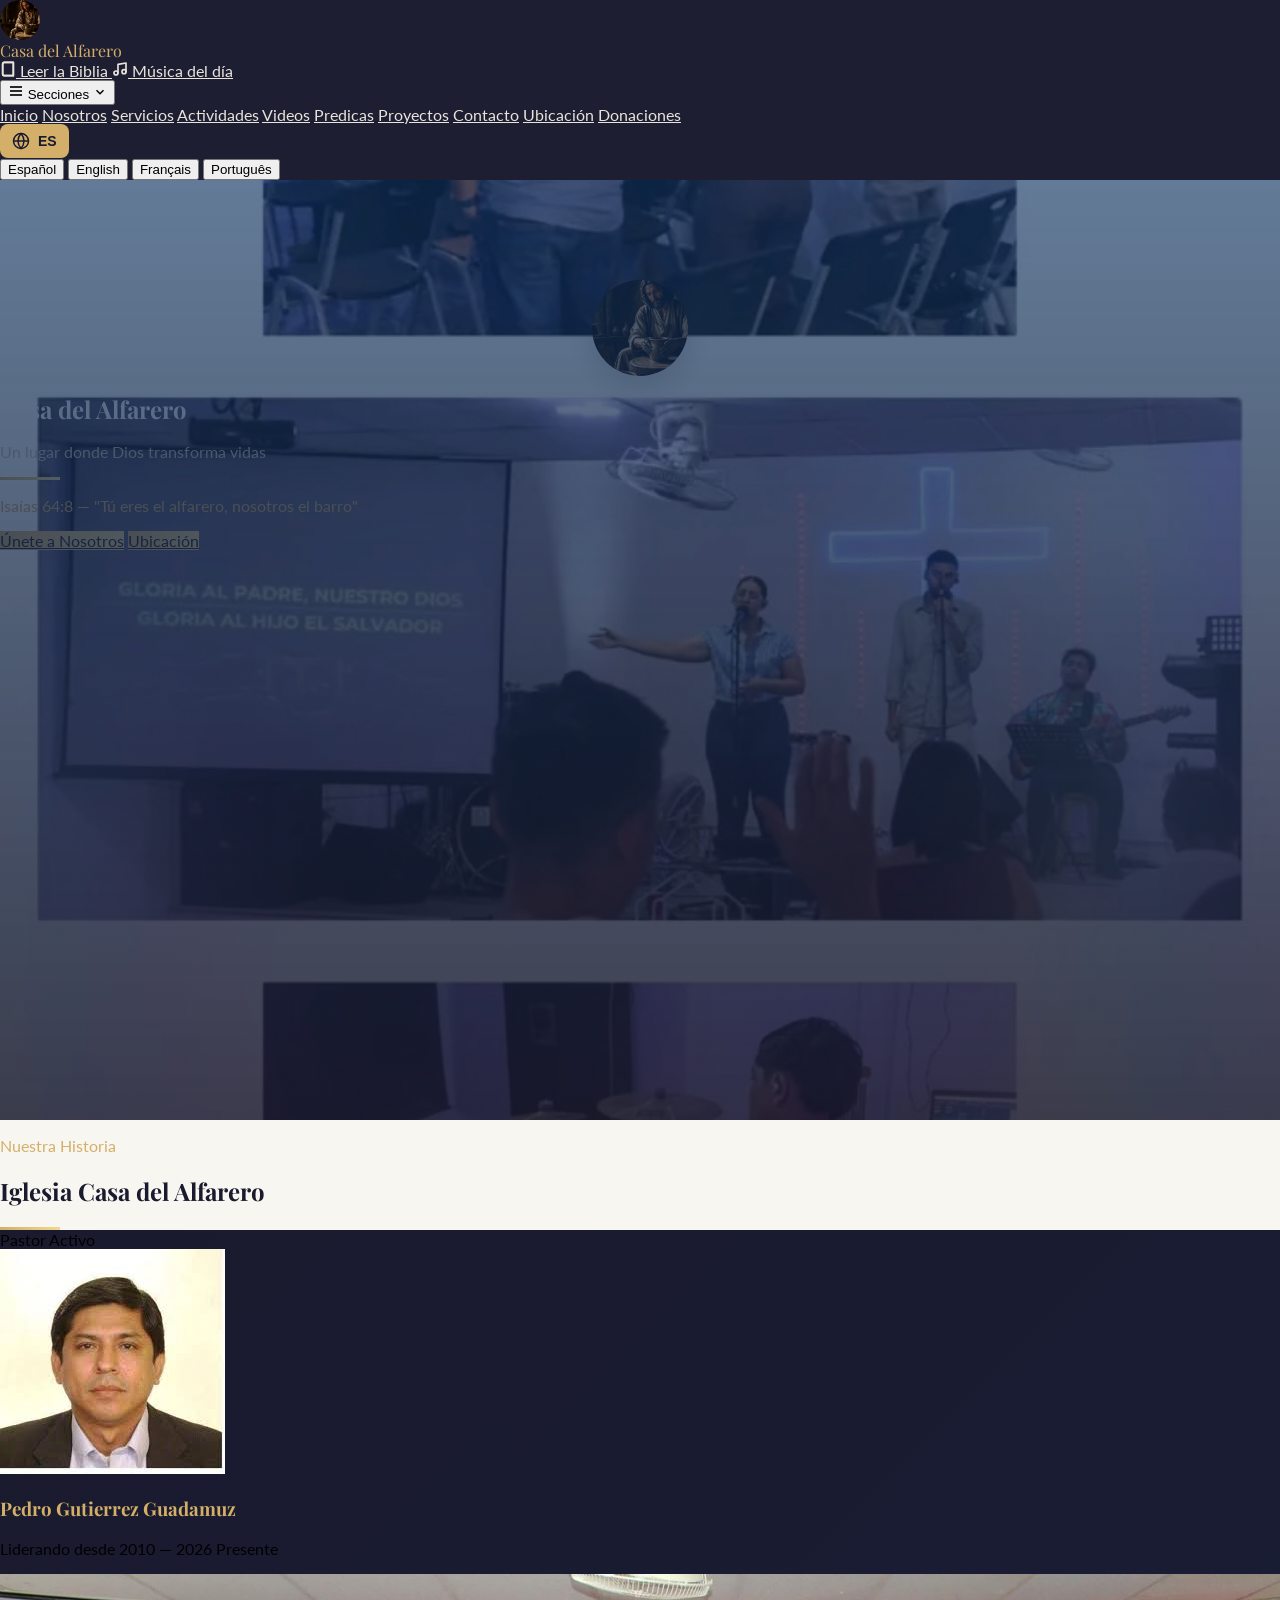
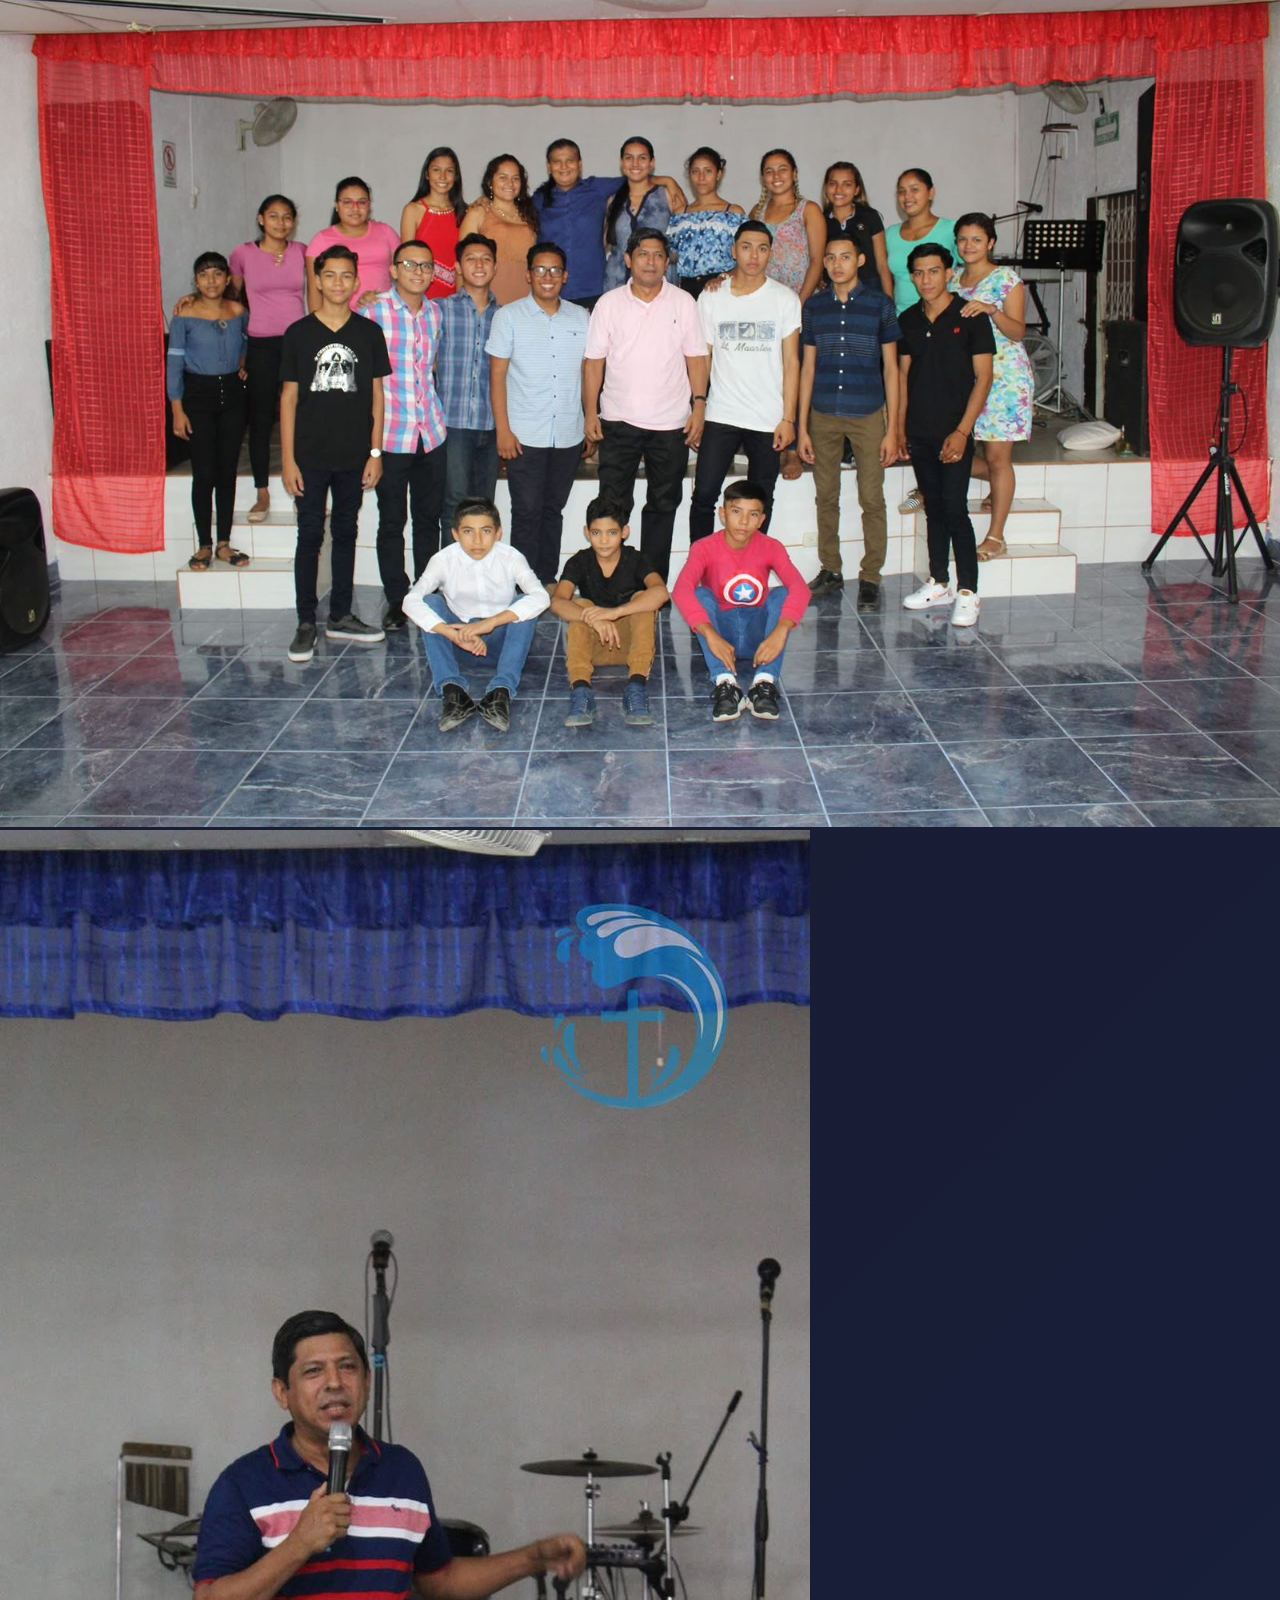
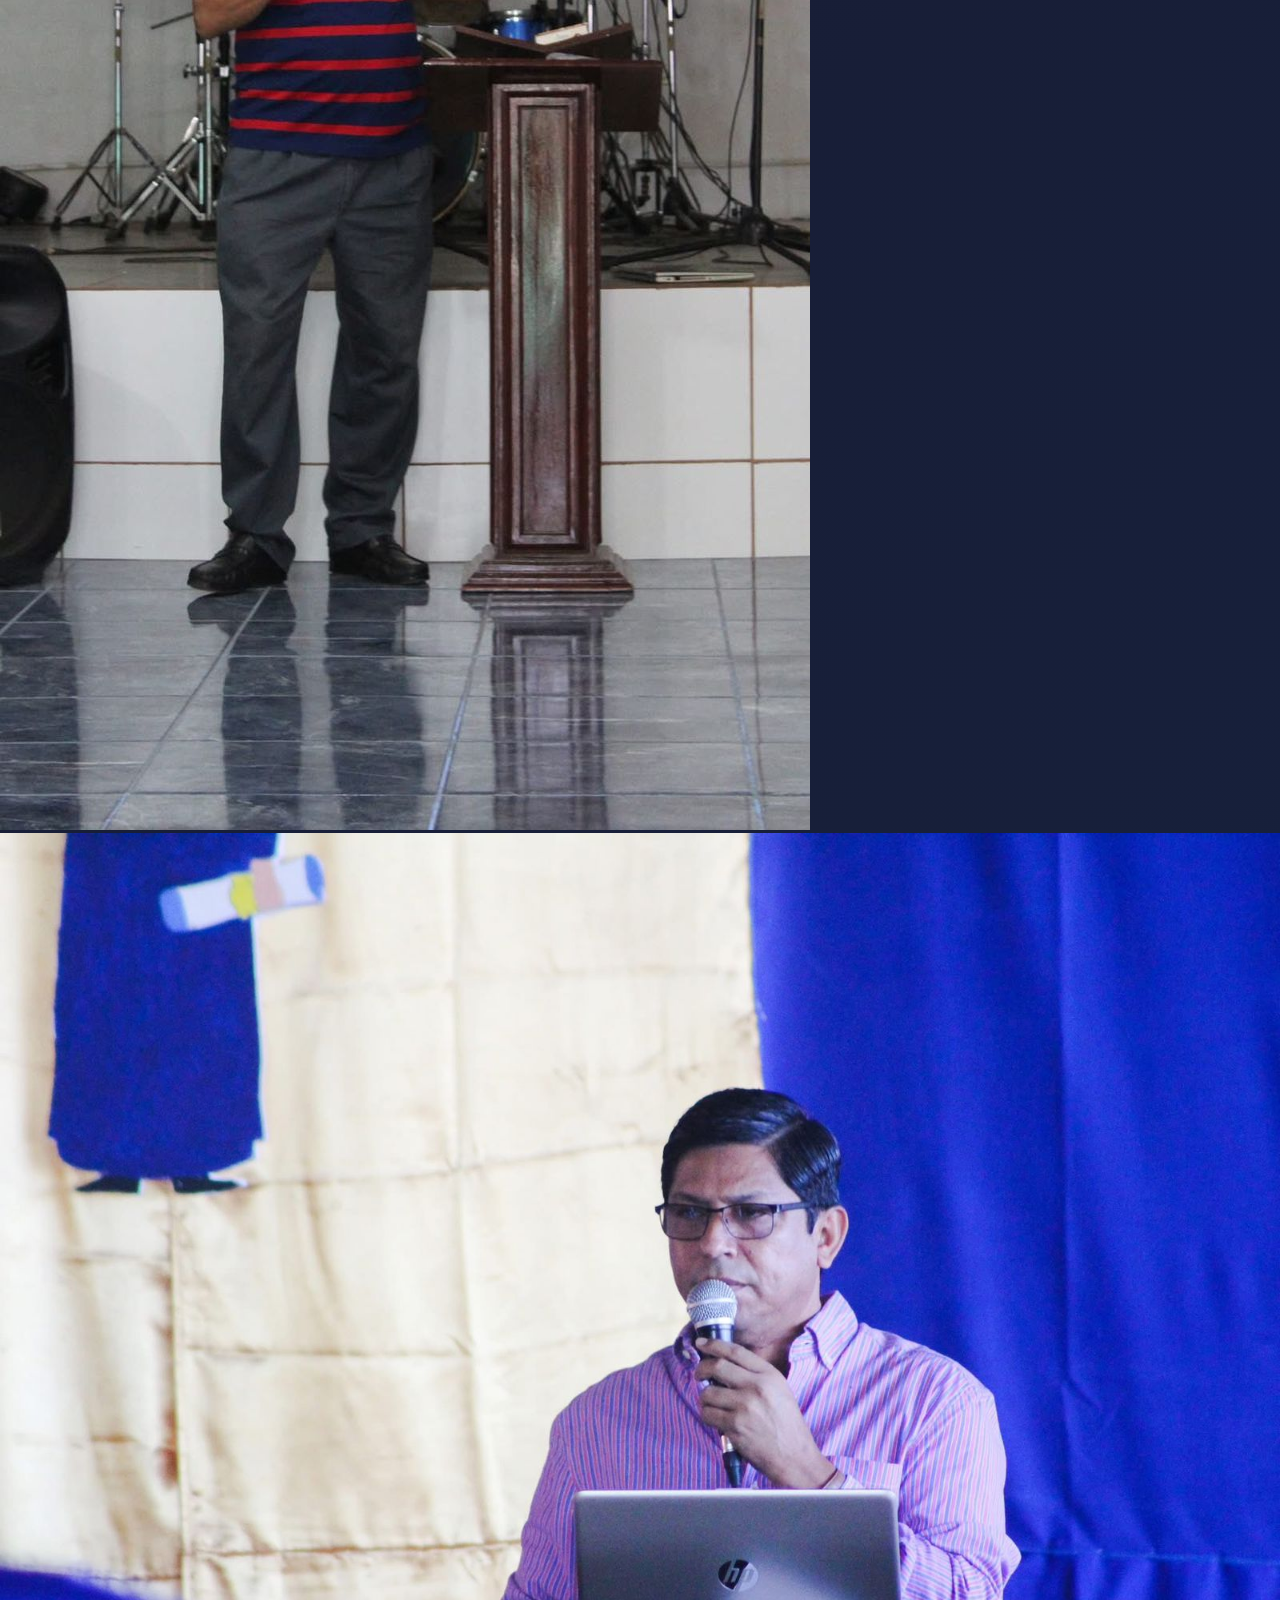
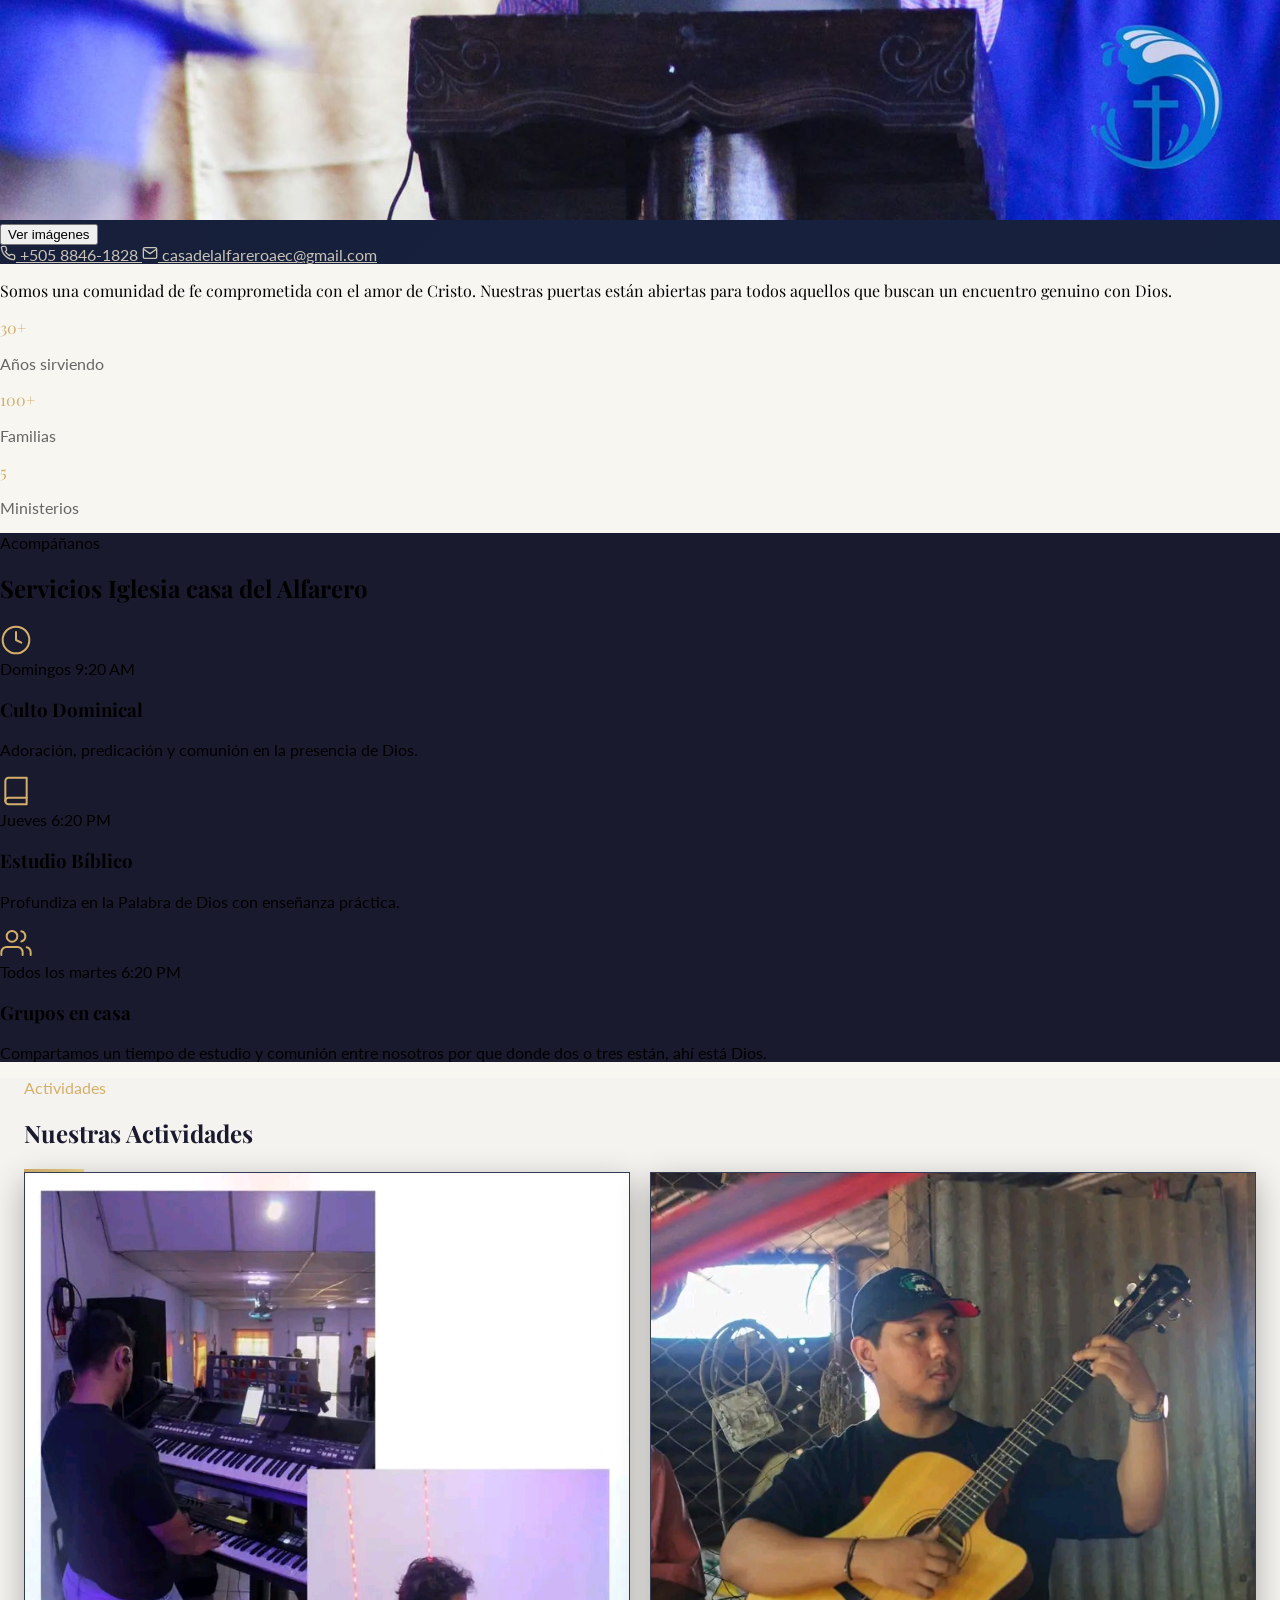
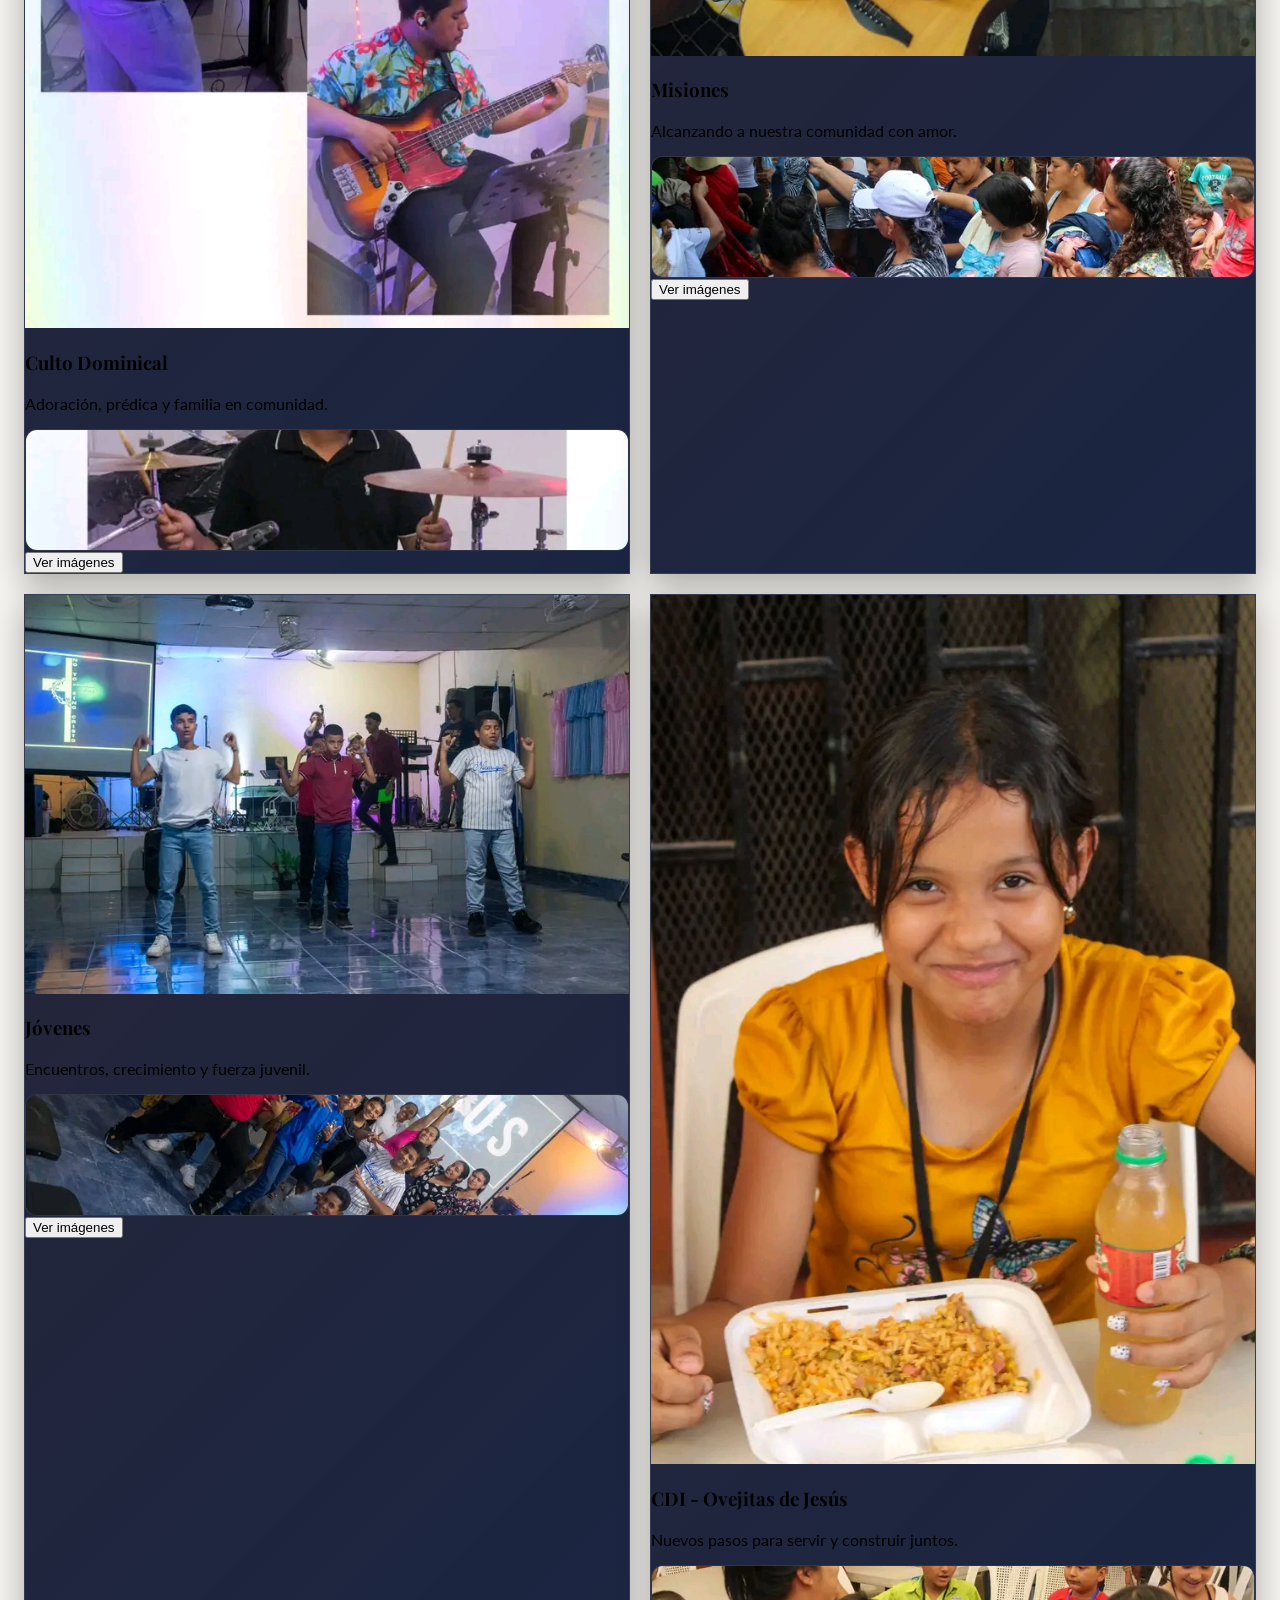
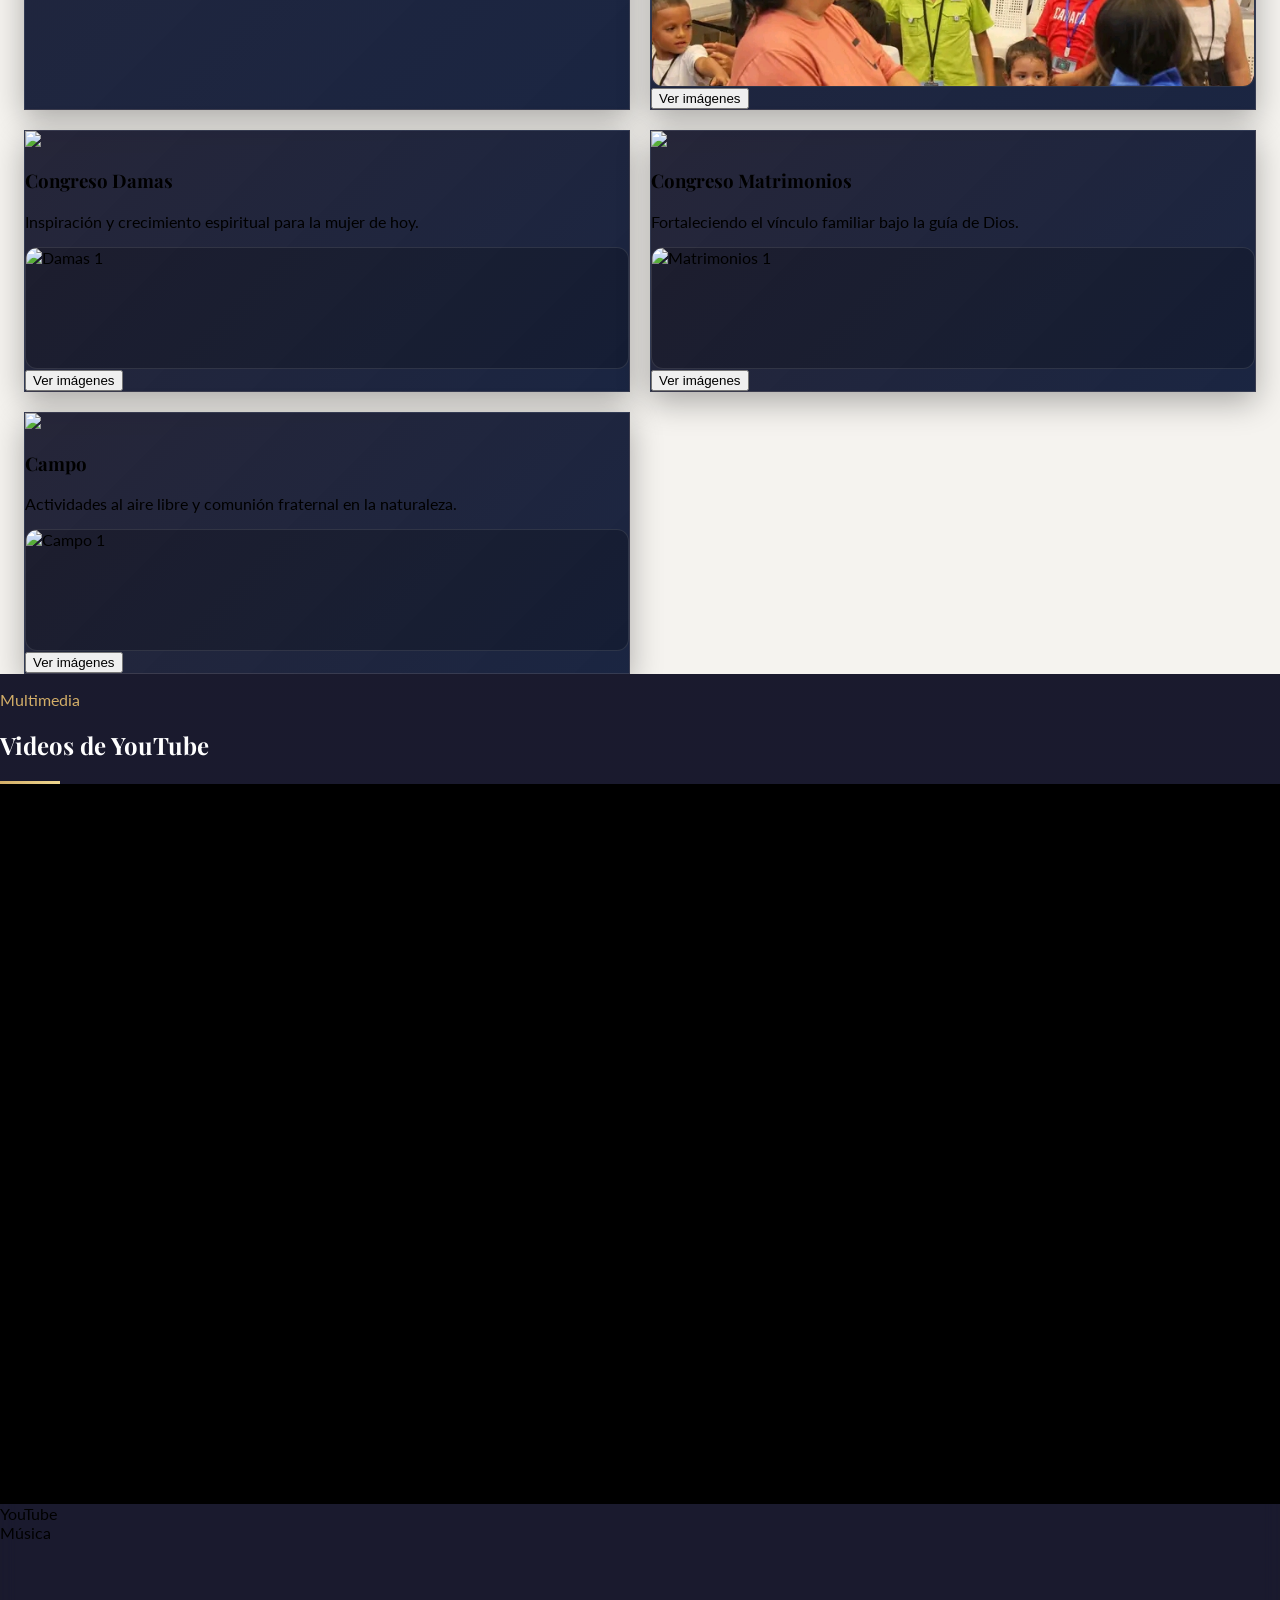
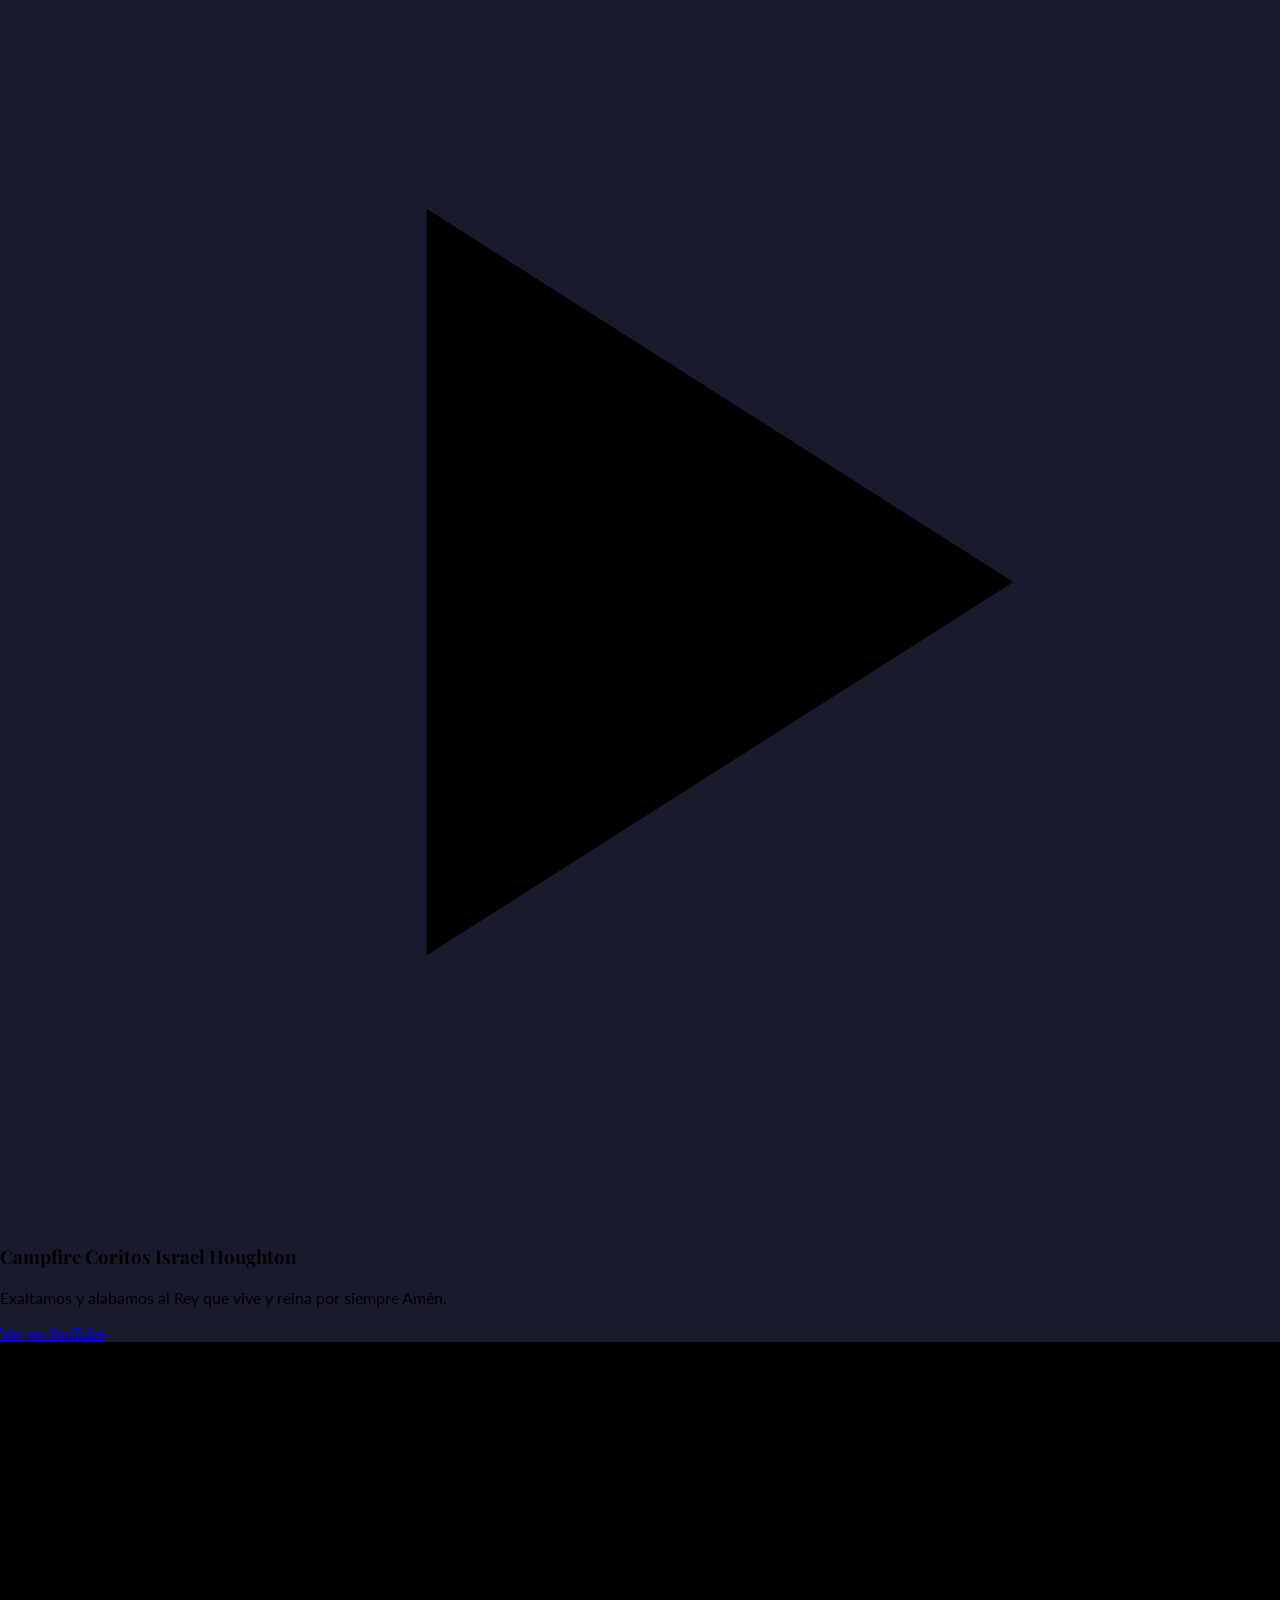
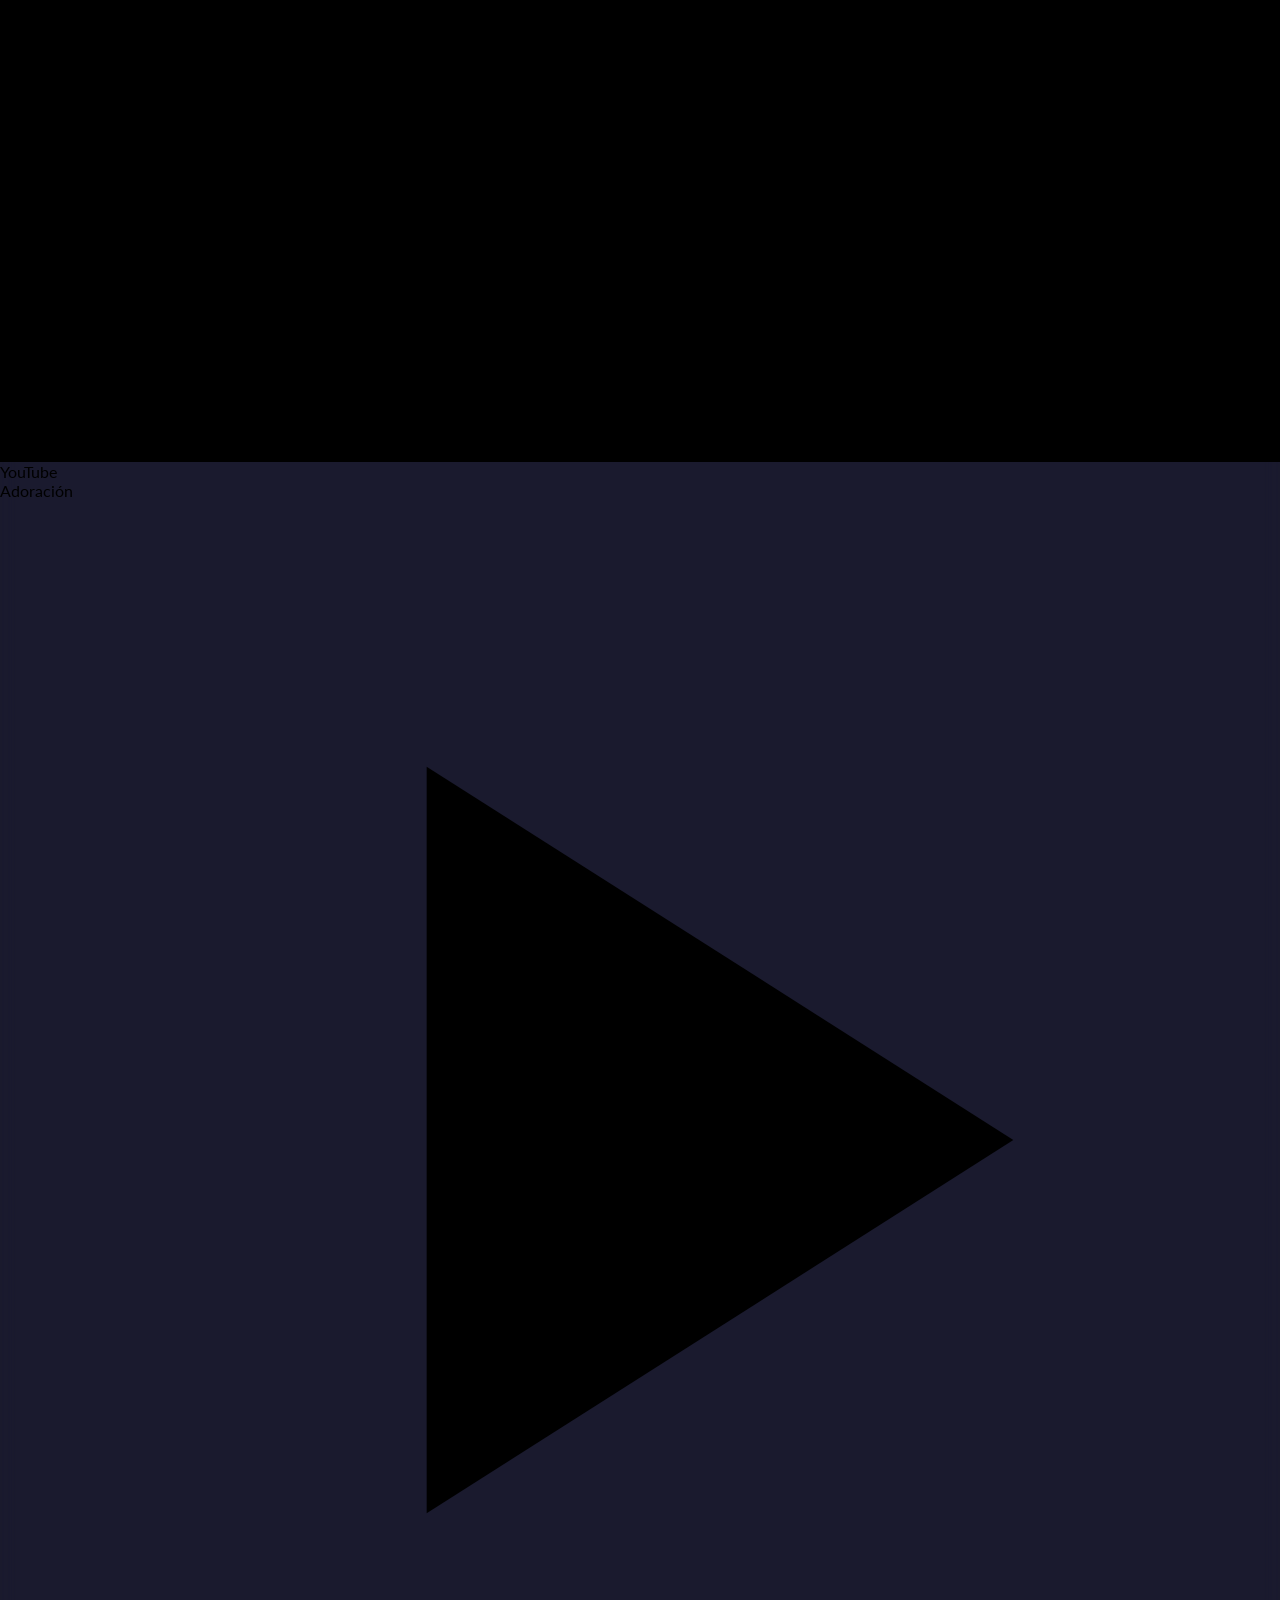
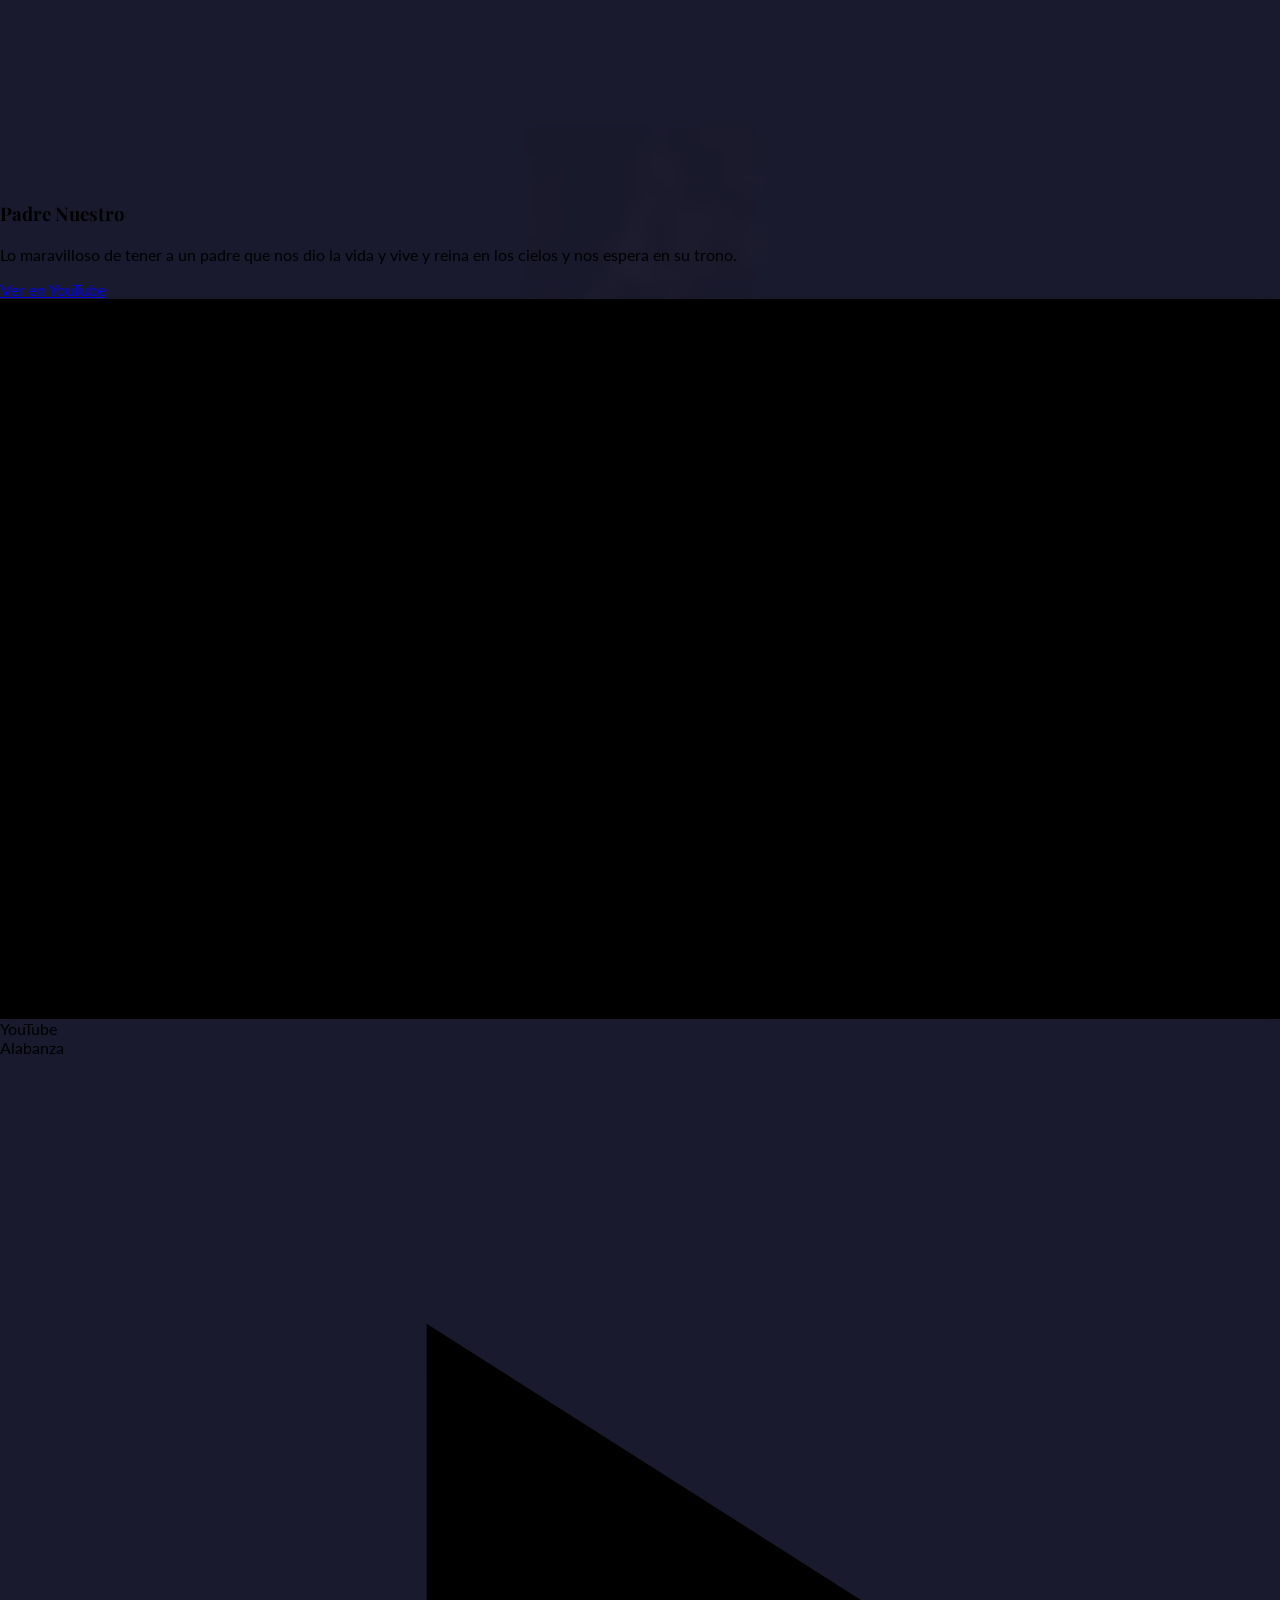
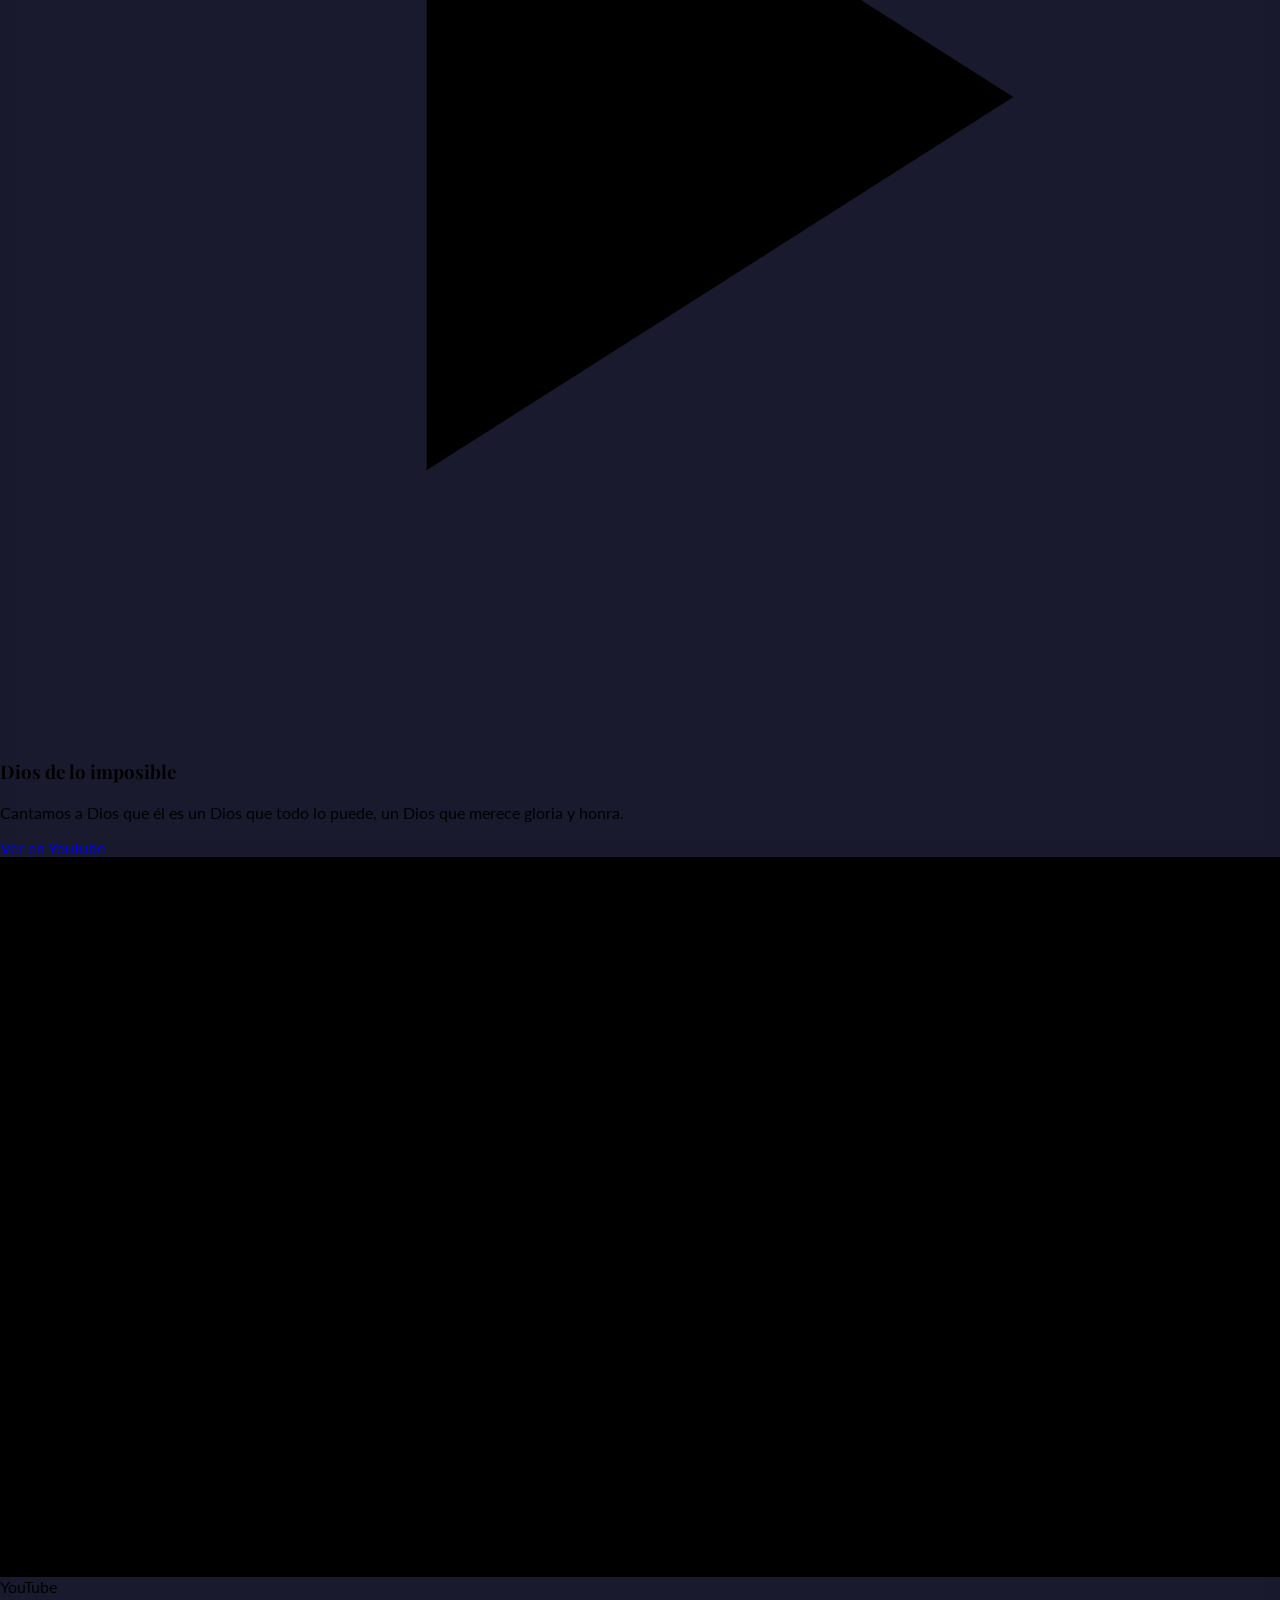
==== commit f73411be: "Mejoras en la página de donaciones" ====
--- a/index.html
+++ b/index.html
@@ -70,17 +70,37 @@
      <span id="nav-name" class="font-heading text-lg font-bold">Casa del Alfarero</span>
     </div>
     <!-- Menú de escritorio -->
-    <div class="hidden md:flex gap-8 items-center text-sm tracking-wide nav-links">
-      <a href="#inicio" data-translate="nav_home" class="hover:text-yellow-400 transition-colors">Inicio</a>
-      <a href="#nosotros" data-translate="nav_about" class="hover:text-yellow-400 transition-colors">Nosotros</a>
-      <a href="#servicios" data-translate="nav_services" class="hover:text-yellow-400 transition-colors">Servicios</a>
-      <a href="#ministerios" data-translate="nav_activities" class="hover:text-yellow-400 transition-colors">Actividades</a>
-      <a href="#videos" data-translate="nav_videos" class="hover:text-yellow-400 transition-colors">Videos</a>
-       <a href="predicas.html" data-translate="nav_predicas" class="hover:text-yellow-400 transition-colors">Predicas</a>
-       <a href="proyectos.html" data-translate="nav_proyectos" class="hover:text-yellow-400 transition-colors">Proyectos</a>
-       <a href="#contacto" data-translate="nav_contact" class="hover:text-yellow-400 transition-colors">Contacto</a>
-       <a href="ubicacio.html" data-translate="nav_location" class="hover:text-yellow-400 transition-colors">Ubicación</a>
-       <a href="donacion.html" data-translate="nav_donations" class="hover:text-yellow-400 transition-colors">Donaciones</a>
+    <div class="hidden md:flex gap-3 items-center">
+      <!-- Botón Leer la Biblia -->
+      <a href="leer-biblia.html" class="flex items-center gap-2 px-4 py-3 rounded-xl bg-white/5 border border-white/10 text-white hover:bg-white/10 transition-all font-black text-[10px] uppercase tracking-widest shadow-lg">
+        <svg width="16" height="16" viewBox="0 0 24 24" fill="none" stroke="currentColor" stroke-width="2.5" stroke-linecap="round" stroke-linejoin="round"><path d="M4 19.5v-15A2.5 2.5 0 0 1 6.5 2H20v20H6.5A2.5 2.5 0 0 1 4 19.5z"/><path d="M6.5 2H20v20H6.5A2.5 2.5 0 0 1 4 19.5v-15A2.5 2.5 0 0 1 6.5 2z"/></svg>
+        <span>Leer la Biblia</span>
+      </a>
+      <!-- Botón Música del día -->
+      <a href="musica.html" class="flex items-center gap-2 px-4 py-3 rounded-xl bg-white/5 border border-white/10 text-white hover:bg-white/10 transition-all font-black text-[10px] uppercase tracking-widest shadow-lg">
+        <svg width="16" height="16" viewBox="0 0 24 24" fill="none" stroke="currentColor" stroke-width="2.5" stroke-linecap="round" stroke-linejoin="round"><path d="M9 18V5l12-2v13"/><circle cx="6" cy="18" r="3"/><circle cx="18" cy="16" r="3"/></svg>
+        <span>Música del día</span>
+      </a>
+      <!-- Menú Secciones -->
+      <div class="relative">
+        <button id="sections-btn" class="flex items-center gap-2 px-4 py-3 rounded-xl bg-white/5 border border-white/10 text-white hover:bg-white/10 transition-all font-black text-[10px] uppercase tracking-widest shadow-lg">
+           <svg width="16" height="16" viewBox="0 0 24 24" fill="none" stroke="currentColor" stroke-width="2.5"><line x1="3" y1="12" x2="21" y2="12"></line><line x1="3" y1="6" x2="21" y2="6"></line><line x1="3" y1="18" x2="21" y2="18"></line></svg>
+           <span>Secciones</span>
+           <svg width="14" height="14" viewBox="0 0 24 24" fill="none" stroke="currentColor" stroke-width="2.5"><path d="m6 9 6 6 6-6"/></svg>
+        </button>
+        <div id="sections-menu" class="absolute right-0 mt-3 w-56 bg-[#1a1a2e]/95 backdrop-blur-xl border border-white/10 rounded-2xl shadow-2xl py-3 hidden flex-col z-[60]">
+           <a href="#inicio" data-translate="nav_home" class="px-5 py-2.5 text-sm text-gray-300 hover:text-yellow-400 hover:bg-white/5 transition-all">Inicio</a>
+           <a href="#nosotros" data-translate="nav_about" class="px-5 py-2.5 text-sm text-gray-300 hover:text-yellow-400 hover:bg-white/5 transition-all">Nosotros</a>
+           <a href="#servicios" data-translate="nav_services" class="px-5 py-2.5 text-sm text-gray-300 hover:text-yellow-400 hover:bg-white/5 transition-all">Servicios</a>
+           <a href="#ministerios" data-translate="nav_activities" class="px-5 py-2.5 text-sm text-gray-300 hover:text-yellow-400 hover:bg-white/5 transition-all">Actividades</a>
+           <a href="#videos" data-translate="nav_videos" class="px-5 py-2.5 text-sm text-gray-300 hover:text-yellow-400 hover:bg-white/5 transition-all">Videos</a>
+           <a href="predicas.html" data-translate="nav_predicas" class="px-5 py-2.5 text-sm text-gray-300 hover:text-yellow-400 hover:bg-white/5 transition-all">Predicas</a>
+           <a href="proyectos.html" data-translate="nav_proyectos" class="px-5 py-2.5 text-sm text-gray-300 hover:text-yellow-400 hover:bg-white/5 transition-all">Proyectos</a>
+           <a href="#contacto" data-translate="nav_contact" class="px-5 py-2.5 text-sm text-gray-300 hover:text-yellow-400 hover:bg-white/5 transition-all">Contacto</a>
+           <a href="ubicacio.html" data-translate="nav_location" class="px-5 py-2.5 text-sm text-gray-300 hover:text-yellow-400 hover:bg-white/5 transition-all">Ubicación</a>
+           <a href="donacion.html" data-translate="nav_donations" class="px-5 py-2.5 text-sm text-gray-300 hover:text-yellow-400 hover:bg-white/5 transition-all">Donaciones</a>
+        </div>
+      </div>
       <!-- Selector de idiomas -->
       <div class="relative">
         <button id="language-btn" class="flex items-center gap-2 px-3 py-2 rounded-lg bg-yellow-600 hover:bg-yellow-500 transition-colors text-sm font-semibold" title="Cambiar idioma">
@@ -104,6 +124,8 @@
    <!-- Menú móvil -->
    <div id="mobile-menu" class="hidden md:hidden fixed inset-0 z-[100] bg-black/85 backdrop-blur-md flex items-start justify-center p-8 pt-28">
      <div class="w-fit min-w-[280px] max-h-[70vh] overflow-y-auto px-10 bg-white/10 backdrop-blur-3xl rounded-[3rem] shadow-2xl p-10 flex flex-col items-center gap-3 text-center border border-white/20">
+       <a href="leer-biblia.html" class="py-2 text-yellow-400 font-black text-xl hover:text-white transition-colors">Leer la Biblia</a>
+       <a href="musica.html" class="py-2 text-yellow-400 font-black text-xl hover:text-white transition-colors mb-4">Música del día</a>
        <a href="#inicio" data-translate="nav_home" class="py-2 text-white font-black text-xl hover:text-yellow-400 transition-colors">Inicio</a>
        <a href="#nosotros" data-translate="nav_about" class="py-2 text-white font-black text-xl hover:text-yellow-400 transition-colors">Nosotros</a>
        <a href="#servicios" data-translate="nav_services" class="py-2 text-white font-black text-xl hover:text-yellow-400 transition-colors">Servicios</a>
@@ -159,42 +181,46 @@
      <h2 class="font-heading text-4xl md:text-5xl font-bold mb-4 about-dark-text" data-translate="about_heading">Quiénes Somos</h2>
      <div class="gold-line mx-auto"></div>
     </div>
-    <div class="grid md:grid-cols-2 gap-12 items-center">
+    <div class="flex flex-col gap-16 max-w-5xl mx-auto px-6">
      <div class="animate-fade-up delay-1">
-      <div class="rounded-[2.2rem] p-4 relative overflow-hidden about-card-bg border border-white/10 shadow-2xl max-w-[310px] mx-auto">
+      <div class="rounded-[2.2rem] p-6 relative overflow-hidden about-card-bg border border-white/10 shadow-2xl max-w-[500px] mx-auto">
         <div class="absolute top-0 right-0 w-32 h-32 rounded-full about-radial-bg opacity-50"></div>
         
         <!-- Badge de Estado -->
-        <div class="inline-flex items-center gap-2 px-3 py-1 rounded-full bg-yellow-600/20 border border-yellow-600/30 text-yellow-400 text-xs font-bold uppercase tracking-wider mb-4">
-          <span class="w-2 h-2 rounded-full bg-yellow-500 animate-pulse"></span>
+        <div class="inline-flex items-center gap-2 px-3 py-1 rounded-full bg-yellow-600/20 border border-yellow-600/30 text-yellow-400 text-xs font-bold uppercase tracking-wider mb-4 relative z-10">
+          <span class="w-2.5 h-2.5 rounded-full bg-yellow-500 animate-incandescent-yellow"></span>
           <span data-translate="pastor_status">Pastor Activo</span>
         </div>
 
         <!-- Perfil Principal -->
-        <div class="flex flex-col items-center gap-3 mb-4">
-          <div class="w-28 h-28 rounded-3xl overflow-hidden border-4 border-yellow-600/30 shadow-lg">
-            <img src="imagenes/logos/descarga (2).png" alt="Pastor Pedro Gutierrez Guadamuz" class="w-full h-full object-cover" loading="lazy" onerror="this.src='imagenes/logo.png'" />
-          </div>
-          <div class="text-center">
+        <div class="flex flex-col sm:flex-row items-center sm:items-start gap-6 mb-6 relative z-10">
+          <!-- Contenedor con efecto de giro celeste -->
+          <div class="relative w-32 h-32 shrink-0 rounded-3xl overflow-hidden flex items-center justify-center shadow-lg bg-white/5 group/photo transition-all duration-300 hover:shadow-[0_0_50px_rgba(94,211,243,0.5)]">
+            <div class="absolute inset-[-100%] bg-[conic-gradient(from_0deg,transparent_0%,rgba(94,211,243,0.6)_30%,rgba(94,211,243,0.6)_70%,transparent_100%)] animate-[spin_5s_linear_infinite] blur-[50px] opacity-60 group-hover/photo:opacity-100 transition-opacity duration-300"></div>
+            <div class="absolute inset-[2px] rounded-[1.4rem] overflow-hidden bg-[#1a1a2e] z-10">
+              <img src="imagenes/logos/descarga (2).png" alt="Pastor Pedro Gutierrez Guadamuz" class="w-full h-full object-cover" loading="lazy" onerror="this.src='imagenes/logo.png'" />
+            </div>
+          </div>
+          <div class="text-center sm:text-left pt-2">
             <h3 id="pastor-name" class="font-heading text-2xl text-white mb-1" data-translate="pastor_name">Pedro Gutierrez Guadamuz</h3>
             <p class="text-yellow-500 text-sm font-semibold" data-translate="pastor_active_since">Liderando desde 2010 — Presente</p>
           </div>
         </div>
 
-<!-- Mini Galería -->
-<div class="group">
-  <div class="grid grid-cols-3 gap-2 mb-3">
-    <img src="imagenes/Pastor-pedro/WhatsApp Image 2026-05-29 at 9.58.36 PM (2).jpeg" class="h-24 w-full object-cover rounded-xl cursor-pointer hover:scale-105 transition-transform border border-white/10" onclick="openLightbox(this.src)" alt="Pastor Pedro en ministerio" onerror="this.src='imagenes/logo.png'">
-    <img src="imagenes/Pastor-pedro/WhatsApp Image 2026-05-29 at 9.58.36 PM (1).jpeg" class="h-24 w-full object-cover rounded-xl cursor-pointer hover:scale-105 transition-transform border border-white/10" onclick="openLightbox(this.src)" alt="Pastor Pedro en ministerio" onerror="this.src='imagenes/logo.png'">
-    <img src="imagenes/Pastor-pedro/WhatsApp Image 2026-05-29 at 9.58.36 PM.jpeg" class="h-24 w-full object-cover rounded-xl cursor-pointer hover:scale-105 transition-transform border border-white/10" onclick="openLightbox(this.src)" alt="Pastor Pedro en ministerio" onerror="this.src='imagenes/logo.png'">
-  </div>
-  <button type="button" data-album="pastorpedro" class="w-full flex items-center justify-center px-4 py-2 mt-2 text-sm font-medium group-hover:opacity-100 opacity-0 transition-opacity duration-300 bg-yellow-600/20 hover:bg-yellow-600/30 text-yellow-400 rounded-lg">
-    Ver imágenes
-  </button>
-</div>
+        <!-- Mini Galería -->
+        <div class="group relative z-10">
+          <div class="grid grid-cols-3 gap-2 mb-3">
+            <img src="imagenes/Pastor-pedro/WhatsApp Image 2026-05-29 at 9.58.36 PM (2).jpeg" class="h-24 w-full object-cover rounded-xl cursor-pointer hover:scale-105 transition-transform border border-white/10" onclick="openLightbox(this.src)" alt="Pastor Pedro en ministerio" onerror="this.src='imagenes/logo.png'">
+            <img src="imagenes/Pastor-pedro/WhatsApp Image 2026-05-29 at 9.58.36 PM (1).jpeg" class="h-24 w-full object-cover rounded-xl cursor-pointer hover:scale-105 transition-transform border border-white/10" onclick="openLightbox(this.src)" alt="Pastor Pedro en ministerio" onerror="this.src='imagenes/logo.png'">
+            <img src="imagenes/Pastor-pedro/WhatsApp Image 2026-05-29 at 9.58.36 PM.jpeg" class="h-24 w-full object-cover rounded-xl cursor-pointer hover:scale-105 transition-transform border border-white/10" onclick="openLightbox(this.src)" alt="Pastor Pedro en ministerio" onerror="this.src='imagenes/logo.png'">
+          </div>
+          <button type="button" data-album="pastorpedro" class="w-full flex items-center justify-center px-4 py-2 mt-2 text-sm font-medium group-hover:opacity-100 opacity-0 transition-opacity duration-300 bg-yellow-600/20 hover:bg-yellow-600/30 text-yellow-400 rounded-lg">
+            Ver imágenes
+          </button>
+        </div>
 
         <!-- Info de Contacto -->
-        <div class="space-y-2 pt-4 border-t border-white/10">
+        <div class="flex flex-col sm:flex-row sm:flex-wrap gap-x-8 gap-y-3 pt-4 border-t border-white/10 relative z-10">
           <a href="tel:+50588461828" class="flex items-center gap-3 text-sm about-text-color hover:text-yellow-400 transition-colors">
             <svg width="16" height="16" viewBox="0 0 24 24" fill="none" stroke="currentColor" stroke-width="2" class="text-yellow-500"><path d="M22 16.92v3a2 2 0 0 1-2.18 2 19.79 19.79 0 0 1-8.63-3.07 19.5 19.5 0 0 1-6-6 19.79 19.79 0 0 1-3.07-8.67A2 2 0 0 1 4.11 2h3a2 2 0 0 1 2 1.72 12.84 12.84 0 0 0 .7 2.81 2 2 0 0 1-.45 2.11L8.09 9.91a16 16 0 0 0 6 6l1.27-1.27a2 2 0 0 1 2.11-.45 12.84 12.84 0 0 0 2.81.7A2 2 0 0 1 22 16.92z"></path></svg>
             <span data-translate="contact_phone">+505 8846-1828</span>
@@ -206,66 +232,98 @@
         </div>
       </div>
      </div>
-     <div class="animate-fade-up delay-2 space-y-6">
-      <p class="text-lg leading-relaxed about-main-text" data-translate="about_text">Somos una comunidad de fe comprometida con el amor de Cristo. Nuestras puertas están abiertas para todos aquellos que buscan un encuentro genuino con Dios.</p>
-      <div class="flex gap-8">
-       <div class="text-center">
-        <p class="font-heading text-3xl font-bold stat-number" data-translate="stat_1">30+</p>
-        <p class="text-xs uppercase tracking-wide stat-label" data-translate="stat_1_label">Años sirviendo</p>
-       </div>
-       <div class="text-center">
-        <p class="font-heading text-3xl font-bold stat-number" data-translate="stat_2">300+</p>
-        <p class="text-xs uppercase tracking-wide stat-label" data-translate="stat_2_label">Familias</p>
-       </div>
-       <div class="text-center">
-        <p class="font-heading text-3xl font-bold stat-number" data-translate="stat_3">5</p>
-        <p class="text-xs uppercase tracking-wide stat-label" data-translate="stat_3_label">Ministerios</p>
+     <div class="animate-fade-up delay-2 space-y-10 max-w-4xl mx-auto">
+      <p class="text-2xl md:text-3xl leading-snug font-heading italic text-gray-800 border-l-4 border-yellow-500 pl-6" data-translate="about_text">Somos una comunidad de fe comprometida con el amor de Cristo. Nuestras puertas están abiertas para todos aquellos que buscan un encuentro genuino con Dios.</p>
+      <div class="grid grid-cols-1 sm:grid-cols-3 gap-6">
+       <div class="bg-white p-6 rounded-[2.5rem] shadow-xl border border-yellow-600/10 flex flex-col items-center justify-center transition-transform hover:scale-105 duration-300">
+        <p class="font-heading text-5xl font-black stat-number mb-1" data-translate="stat_1">30+</p>
+        <p class="text-[10px] uppercase tracking-widest font-bold stat-label text-center" data-translate="stat_1_label">Años sirviendo</p>
+       </div>
+       <div class="bg-white p-6 rounded-[2.5rem] shadow-xl border border-yellow-600/10 flex flex-col items-center justify-center transition-transform hover:scale-105 duration-300">
+        <p class="font-heading text-5xl font-black stat-number mb-1" data-translate="stat_2">300+</p>
+        <p class="text-[10px] uppercase tracking-widest font-bold stat-label text-center" data-translate="stat_2_label">Familias</p>
+       </div>
+       <div class="bg-white p-6 rounded-[2.5rem] shadow-xl border border-yellow-600/10 flex flex-col items-center justify-center transition-transform hover:scale-105 duration-300">
+        <p class="font-heading text-5xl font-black stat-number mb-1" data-translate="stat_3">5</p>
+        <p class="text-[10px] uppercase tracking-widest font-bold stat-label text-center" data-translate="stat_3_label">Ministerios</p>
        </div>
       </div>
      </div>
     </div>
    </div>
   </section><!-- Services Section -->
-  <section id="servicios" class="w-full py-24 px-6 section-logo-bg">
-   <div class="max-w-5xl mx-auto">
-    <div class="text-center mb-16">
-     <p class="text-sm uppercase tracking-widest mb-3 services-gold-text" data-translate="services_title">Acompañanos</p>
-     <h2 class="font-heading text-4xl md:text-5xl font-bold mb-4 services-white-text" data-translate="services_heading">Nuestros Servicios</h2>
-     <div class="gold-line mx-auto"></div>
-    </div>
-    <div class="grid md:grid-cols-3 gap-8">
-     <div class="card-hover rounded-2xl p-8 text-center service-card-bg">
-      <div class="w-14 h-14 mx-auto mb-5 rounded-full flex items-center justify-center service-icon-bg">
-       <svg width="24" height="24" viewbox="0 0 24 24" fill="none" stroke="#d4af69" stroke-width="2">
-        <circle cx="12" cy="12" r="10"></circle><polyline points="12 6 12 12 16 14"></polyline>
-       </svg>
+  <section id="servicios" class="w-full py-32 px-6 relative overflow-hidden bg-[#1a1a2e]">
+    <!-- Efectos de iluminación de fondo -->
+    <div class="absolute top-0 left-1/4 w-96 h-96 bg-yellow-600/5 rounded-full blur-[120px] pointer-events-none"></div>
+    <div class="absolute bottom-0 right-1/4 w-96 h-96 bg-blue-600/5 rounded-full blur-[120px] pointer-events-none"></div>
+
+    <div class="max-w-6xl mx-auto relative z-10">
+      <div class="text-center mb-20 animate-fade-up">
+        <p class="text-sm uppercase tracking-[0.3em] mb-4 text-yellow-500 font-bold opacity-80" data-translate="services_title">Acompañanos</p>
+        <h2 class="font-heading text-4xl md:text-6xl font-bold mb-6 text-white" data-translate="services_heading">Nuestros Servicios</h2>
+        <div class="w-24 h-1 bg-gradient-to-r from-yellow-600 to-yellow-400 mx-auto rounded-full"></div>
       </div>
-      <h3 class="font-heading text-xl font-bold mb-2 services-white-text" data-translate="service_1_title">Culto Dominical</h3>
-      <p id="service-sunday" class="text-sm mb-3 service-gold" data-translate="service_1_time">Domingos 9:20 AM</p>
-      <p class="text-sm service-gray" data-translate="service_1_desc">Adoración, predicación y comunión en la presencia de Dios.</p>
-     </div>
-     <div class="card-hover rounded-2xl p-8 text-center service-card-bg">
-      <div class="w-14 h-14 mx-auto mb-5 rounded-full flex items-center justify-center service-icon-bg">
-       <svg width="24" height="24" viewbox="0 0 24 24" fill="none" stroke="#d4af69" stroke-width="2">
-        <path d="M4 19.5A2.5 2.5 0 0 1 6.5 17H20" /><path d="M6.5 2H20v20H6.5A2.5 2.5 0 0 1 4 19.5v-15A2.5 2.5 0 0 1 6.5 2z" />
-       </svg>
+
+      <div class="grid md:grid-cols-3 gap-8">
+        <!-- Culto Dominical -->
+        <div class="group relative p-10 rounded-[3.5rem] bg-white/[0.03] border border-white/10 shadow-2xl transition-all duration-500 hover:bg-white/[0.07] hover:border-yellow-600/40 hover:-translate-y-3 overflow-hidden">
+          <div class="absolute -top-24 -right-24 w-48 h-48 bg-yellow-600/10 rounded-full blur-3xl group-hover:bg-yellow-600/20 transition-all duration-700"></div>
+          
+          <div class="relative z-10">
+            <div class="w-16 h-16 mb-8 rounded-2xl bg-gradient-to-br from-yellow-600/20 to-yellow-900/40 flex items-center justify-center border border-yellow-600/30 shadow-lg transition-all duration-500 group-hover:scale-110 group-hover:rotate-3 group-hover:shadow-yellow-600/20">
+              <svg width="32" height="32" viewBox="0 0 24 24" fill="none" stroke="#d4af69" stroke-width="1.5" stroke-linecap="round" stroke-linejoin="round"><circle cx="12" cy="12" r="10"/><polyline points="12 6 12 12 16 14"/></svg>
+            </div>
+            
+            <div class="inline-flex items-center gap-2 px-4 py-2 rounded-full bg-yellow-600/10 border border-yellow-600/20 text-yellow-500 text-xs font-bold uppercase tracking-widest mb-6 shadow-inner">
+              <span class="w-2 h-2 rounded-full bg-yellow-500 animate-pulse"></span>
+              <span data-translate="service_1_time">Domingos 9:20 AM</span>
+            </div>
+
+            <h3 class="font-heading text-3xl font-bold mb-4 text-white group-hover:text-yellow-400 transition-colors duration-300" data-translate="service_1_title">Culto Dominical</h3>
+            <p class="text-gray-400 leading-relaxed text-sm md:text-base group-hover:text-gray-300 transition-colors duration-300" data-translate="service_1_desc">Adoración, predicación y comunión en la presencia de Dios.</p>
+          </div>
+        </div>
+
+        <!-- Estudio Bíblico -->
+        <div class="group relative p-10 rounded-[3.5rem] bg-white/[0.03] border border-white/10 shadow-2xl transition-all duration-500 hover:bg-white/[0.07] hover:border-yellow-600/40 hover:-translate-y-3 overflow-hidden">
+          <div class="absolute -top-24 -right-24 w-48 h-48 bg-yellow-600/10 rounded-full blur-3xl group-hover:bg-yellow-600/20 transition-all duration-700"></div>
+          
+          <div class="relative z-10">
+            <div class="w-16 h-16 mb-8 rounded-2xl bg-gradient-to-br from-yellow-600/20 to-yellow-900/40 flex items-center justify-center border border-yellow-600/30 shadow-lg transition-all duration-500 group-hover:scale-110 group-hover:rotate-3 group-hover:shadow-yellow-600/20">
+              <svg width="32" height="32" viewBox="0 0 24 24" fill="none" stroke="#d4af69" stroke-width="1.5" stroke-linecap="round" stroke-linejoin="round"><path d="M4 19.5A2.5 2.5 0 0 1 6.5 17H20"/><path d="M6.5 2H20v20H6.5A2.5 2.5 0 0 1 4 19.5v-15A2.5 2.5 0 0 1 6.5 2z"/></svg>
+            </div>
+            
+            <div class="inline-flex items-center gap-2 px-4 py-2 rounded-full bg-yellow-600/10 border border-yellow-600/20 text-yellow-500 text-xs font-bold uppercase tracking-widest mb-6 shadow-inner">
+              <span class="w-2 h-2 rounded-full bg-yellow-500 animate-pulse"></span>
+              <span data-translate="service_2_time">jueves 6:20 PM</span>
+            </div>
+
+            <h3 class="font-heading text-3xl font-bold mb-4 text-white group-hover:text-yellow-400 transition-colors duration-300" data-translate="service_2_title">Estudio Bíblico</h3>
+            <p class="text-gray-400 leading-relaxed text-sm md:text-base group-hover:text-gray-300 transition-colors duration-300" data-translate="service_2_desc">Profundiza en la Palabra de Dios con enseñanza práctica.</p>
+          </div>
+        </div>
+
+        <!-- Grupos en casa -->
+        <div class="group relative p-10 rounded-[3.5rem] bg-white/[0.03] border border-white/10 shadow-2xl transition-all duration-500 hover:bg-white/[0.07] hover:border-yellow-600/40 hover:-translate-y-3 overflow-hidden">
+          <div class="absolute -top-24 -right-24 w-48 h-48 bg-yellow-600/10 rounded-full blur-3xl group-hover:bg-yellow-600/20 transition-all duration-700"></div>
+          
+          <div class="relative z-10">
+            <div class="w-16 h-16 mb-8 rounded-2xl bg-gradient-to-br from-yellow-600/20 to-yellow-900/40 flex items-center justify-center border border-yellow-600/30 shadow-lg transition-all duration-500 group-hover:scale-110 group-hover:rotate-3 group-hover:shadow-yellow-600/20">
+              <svg width="32" height="32" viewBox="0 0 24 24" fill="none" stroke="#d4af69" stroke-width="1.5" stroke-linecap="round" stroke-linejoin="round"><path d="M17 21v-2a4 4 0 0 0-4-4H5a4 4 0 0 0-4 4v2"/><circle cx="9" cy="7" r="4"/><path d="M23 21v-2a4 4 0 0 0-3-3.87"/><path d="M16 3.13a4 4 0 0 1 0 7.75"/></svg>
+            </div>
+            
+            <div class="inline-flex items-center gap-2 px-4 py-2 rounded-full bg-yellow-600/10 border border-yellow-600/20 text-yellow-500 text-xs font-bold uppercase tracking-widest mb-6 shadow-inner">
+              <span class="w-2 h-2 rounded-full bg-yellow-500 animate-pulse"></span>
+              <span data-translate="service_3_time">Todos los martes 6:20 PM</span>
+            </div>
+
+            <h3 class="font-heading text-3xl font-bold mb-4 text-white group-hover:text-yellow-400 transition-colors duration-300" data-translate="service_3_title">Grupos en casa</h3>
+            <p class="text-gray-400 leading-relaxed text-sm md:text-base group-hover:text-gray-300 transition-colors duration-300" data-translate="service_3_desc">Compartamos un tiempo de estudio y comunion entre nosotros por que donde dos o tres estan , ahi esta Dios.</p>
+          </div>
+        </div>
       </div>
-      <h3 class="font-heading text-xl font-bold mb-2 services-white-text" data-translate="service_2_title">Estudio Bíblico</h3>
-      <p id="service-wednesday" class="text-sm mb-3 service-gold" data-translate="service_2_time">jueves 6:20 PM</p>
-      <p class="text-sm service-gray" data-translate="service_2_desc">Profundiza en la Palabra de Dios con enseñanza práctica.</p>
-     </div>
-     <div class="card-hover rounded-2xl p-8 text-center service-card-bg">
-      <div class="w-14 h-14 mx-auto mb-5 rounded-full flex items-center justify-center service-icon-bg">
-       <svg width="24" height="24" viewbox="0 0 24 24" fill="none" stroke="#d4af69" stroke-width="2">
-        <path d="M17 21v-2a4 4 0 0 0-4-4H5a4 4 0 0 0-4 4v2" /><circle cx="9" cy="7" r="4"></circle><path d="M23 21v-2a4 4 0 0 0-3-3.87" /><path d="M16 3.13a4 4 0 0 1 0 7.75" />
-       </svg>
-      </div>
-      <h3 class="font-heading text-xl font-bold mb-2 services-white-text" data-translate="service_3_title">Grupos en casa</h3>
-      <p class="text-sm mb-3 service-gold" data-translate="service_3_time">Todos los martes 6:20 PM</p>
-      <p class="text-sm service-gray" data-translate="service_3_desc">Compartamos un tiempo de estudio y comunion entre nosotros por que donde dos o tres estan , ahi esta Dios.</p>
-     </div>
-    </div>
-   </div>
+    </div>
+  </section>
   </section><!-- Ministerios Section -->
   <section id="ministerios" class="w-full py-24 px-[10px]">
    <div class="w-full mx-auto">
@@ -274,223 +332,342 @@
      <h2 class="font-heading text-4xl md:text-5xl font-bold mb-4 services-dark-text" data-translate="activities_heading">Nuestras Actividades</h2>
      <div class="gold-line mx-auto"></div>
     </div>
-     <div class="grid md:grid-cols-2 lg:grid-cols-3 gap-6">
+     <div class="grid grid-cols-1 lg:grid-cols-3 gap-x-6 gap-y-12 max-w-[1400px] mx-auto">
       <!-- Culto Dominical -->
-      <article class="folder-card rounded-[2.5rem] px-[2px] pt-4 pb-4 group flex flex-col items-center text-center w-full">
-       <div class="px-6 flex flex-col items-center">
-         <div class="w-48 h-48 rounded-3xl overflow-hidden border-4 border-yellow-600/20 shadow-md mb-6 mt-4">
+      <article class="folder-card animate-fade-up delay-1 rounded-[2.5rem] py-8 px-6 group flex flex-col sm:flex-row lg:flex-col xl:flex-row items-center gap-6 w-full relative">
+       <div class="w-full sm:w-[38%] lg:w-full xl:w-[38%] shrink-0">
+         <div class="activity-img-container aspect-square rounded-3xl overflow-hidden border-2 border-yellow-600/20 shadow-md transition-all duration-300">
            <img src="imagenes/Culto/WhatsApp Image 2026-05-04 at 7.17.40 PM (1).jpeg" class="w-full h-full object-cover" />
          </div>
-         <h3 class="font-heading text-2xl font-bold text-[#d4af69] mb-1" data-translate="activity_1_title">Culto Dominical</h3>
-         <p class="text-sm text-[#c9c3b8] mb-4" data-translate="activity_1_desc">Adoración, prédica y familia en comunidad.</p>
-       </div>
-       <div class="grid grid-cols-3 gap-[2px] mb-4 w-full">
-         <img src="imagenes/Culto/WhatsApp Image 2026-05-04 at 7.17.40 PM (2).jpeg" class="h-24 w-full object-cover rounded-xl border border-white/10 shadow-md" />
-         <img src="imagenes/Culto/WhatsApp Image 2026-05-04 at 7.17.41 PM (1).jpeg" class="h-24 w-full object-cover rounded-xl border border-white/10 shadow-md" />
-         <img src="imagenes/Culto/WhatsApp Image 2026-05-04 at 7.17.41 PM (3).jpeg" class="h-24 w-full object-cover rounded-xl border border-white/10 shadow-md" />
-       </div>
-       <div class="px-6 w-full">
-         <button type="button" data-album="culto" class="w-full py-3 text-sm font-bold bg-yellow-600/20 hover:bg-yellow-600/40 text-yellow-400 rounded-xl opacity-0 group-hover:opacity-100 transition-all duration-300">
+       </div>
+       <div class="flex flex-col flex-1 min-w-0 text-left w-full">
+         <h3 class="font-heading text-xl font-bold text-[#d4af69] mb-1 truncate" data-translate="activity_1_title">Culto Dominical</h3>
+         <p class="text-xs text-[#c9c3b8] mb-4 leading-relaxed line-clamp-2" data-translate="activity_1_desc">Adoración, prédica y familia en comunidad.</p>
+         <div class="activity-carousel mb-4 w-full">
+           <div class="activity-carousel-track">
+             <img src="imagenes/Culto/WhatsApp Image 2026-05-04 at 7.17.40 PM (2).jpeg" alt="Vista 1" />
+             <img src="imagenes/Culto/WhatsApp Image 2026-05-04 at 7.17.41 PM (1).jpeg" alt="Vista 2" />
+             <img src="imagenes/Culto/WhatsApp Image 2026-05-04 at 7.17.41 PM (3).jpeg" alt="Vista 3" />
+             <img src="imagenes/Culto/WhatsApp Image 2026-05-04 at 7.17.40 PM.jpeg" alt="Vista 4" />
+           </div>
+         </div>
+         <button type="button" data-album="culto" class="w-full py-2.5 text-xs font-bold bg-yellow-600/20 hover:bg-yellow-600/40 text-yellow-400 rounded-xl opacity-0 group-hover:opacity-100 transition-all duration-300 uppercase tracking-wide border border-yellow-600/30">
            Ver imágenes
          </button>
        </div>
       </article>
 
       <!-- Misiones -->
-      <article class="folder-card rounded-[2.5rem] px-[2px] pt-4 pb-4 group flex flex-col items-center text-center w-full">
-       <div class="px-6 flex flex-col items-center">
-         <div class="w-48 h-48 rounded-3xl overflow-hidden border-4 border-yellow-600/20 shadow-md mb-6 mt-4">
+      <article class="folder-card animate-fade-up delay-2 rounded-[2.5rem] py-8 px-6 group flex flex-col sm:flex-row lg:flex-col xl:flex-row items-center gap-6 w-full relative">
+       <div class="w-full sm:w-[38%] lg:w-full xl:w-[38%] shrink-0">
+         <div class="activity-img-container aspect-square rounded-3xl overflow-hidden border-2 border-yellow-600/20 shadow-md transition-all duration-300">
            <img src="imagenes/Misiones/WhatsApp Image 2026-05-04 at 7.27.46 PM (1).jpeg" class="w-full h-full object-cover" />
          </div>
-         <h3 class="font-heading text-2xl font-bold text-[#d4af69] mb-1" data-translate="activity_2_title">Misiones</h3>
-         <p class="text-sm text-[#c9c3b8] mb-4" data-translate="activity_2_desc">Alcanzando a nuestra comunidad.</p>
-       </div>
-       <div class="grid grid-cols-3 gap-[2px] mb-4 w-full">
-         <img src="imagenes/Misiones/WhatsApp Image 2026-05-04 at 7.27.47 PM.jpeg" class="h-24 w-full object-cover rounded-xl border border-white/10 shadow-md" />
-         <img src="imagenes/Misiones/WhatsApp Image 2026-05-04 at 7.27.51 PM (2).jpeg" class="h-24 w-full object-cover rounded-xl border border-white/10 shadow-md" />
-         <img src="imagenes/Misiones/WhatsApp Image 2026-05-22 at 10.16.32 AM.jpeg" class="h-24 w-full object-cover rounded-xl border border-white/10 shadow-md" />
-       </div>
-       <div class="px-6 w-full">
-         <button type="button" data-album="misiones" class="w-full py-3 text-sm font-bold bg-yellow-600/20 hover:bg-yellow-600/40 text-yellow-400 rounded-xl opacity-0 group-hover:opacity-100 transition-all duration-300">
+       </div>
+       <div class="flex flex-col flex-1 min-w-0 text-left w-full">
+         <h3 class="font-heading text-xl font-bold text-[#d4af69] mb-1 truncate" data-translate="activity_2_title">Misiones</h3>
+         <p class="text-xs text-[#c9c3b8] mb-4 leading-relaxed line-clamp-2" data-translate="activity_2_desc">Alcanzando a nuestra comunidad.</p>
+         <div class="activity-carousel mb-4 w-full">
+           <div class="activity-carousel-track">
+             <img src="imagenes/Misiones/WhatsApp Image 2026-05-04 at 7.27.47 PM.jpeg" alt="Misión 1" />
+             <img src="imagenes/Misiones/WhatsApp Image 2026-05-04 at 7.27.51 PM (2).jpeg" alt="Misión 2" />
+             <img src="imagenes/Misiones/WhatsApp Image 2026-05-22 at 10.16.32 AM.jpeg" alt="Misión 3" />
+             <img src="imagenes/Misiones/WhatsApp Image 2026-05-04 at 7.27.48 PM.jpeg" alt="Misión 4" />
+           </div>
+         </div>
+         <button type="button" data-album="misiones" class="w-full py-2.5 text-xs font-bold bg-yellow-600/20 hover:bg-yellow-600/40 text-yellow-400 rounded-xl opacity-0 group-hover:opacity-100 transition-all duration-300 uppercase tracking-wide border border-yellow-600/30">
            Ver imágenes
          </button>
        </div>
       </article>
 
       <!-- Jóvenes -->
-      <article class="folder-card rounded-[2.5rem] px-[2px] pt-4 pb-4 group flex flex-col items-center text-center w-full">
-       <div class="px-6 flex flex-col items-center">
-         <div class="w-48 h-48 rounded-3xl overflow-hidden border-4 border-yellow-600/20 shadow-md mb-6 mt-4">
+      <article class="folder-card animate-fade-up delay-3 rounded-[2.5rem] py-8 px-6 group flex flex-col sm:flex-row lg:flex-col xl:flex-row items-center gap-6 w-full relative">
+       <div class="w-full sm:w-[38%] lg:w-full xl:w-[38%] shrink-0">
+         <div class="activity-img-container aspect-square rounded-3xl overflow-hidden border-2 border-yellow-600/20 shadow-md transition-all duration-300">
            <img src="imagenes/Joevenes/WhatsApp Image 2026-05-04 at 7.35.13 PM.jpeg" class="w-full h-full object-cover" />
          </div>
-         <h3 class="font-heading text-2xl font-bold text-[#d4af69] mb-1" data-translate="activity_3_title">Jóvenes</h3>
-         <p class="text-sm text-[#c9c3b8] mb-4" data-translate="activity_3_desc">Encuentros y fuerza juvenil.</p>
-       </div>
-       <div class="grid grid-cols-3 gap-[2px] mb-4 w-full">
-         <img src="imagenes/Joevenes/WhatsApp Image 2026-05-04 at 7.35.14 PM.jpeg" class="h-24 w-full object-cover rounded-xl border border-white/10 shadow-md" />
-         <img src="imagenes/Joevenes/WhatsApp Image 2026-05-04 at 7.35.15 PM (2).jpeg" class="h-24 w-full object-cover rounded-xl border border-white/10 shadow-md" />
-         <img src="imagenes/Joevenes/WhatsApp Image 2026-05-04 at 7.35.17 PM.jpeg" class="h-24 w-full object-cover rounded-xl border border-white/10 shadow-md" />
-       </div>
-       <div class="px-6 w-full">
-         <button type="button" data-album="jovenes" class="w-full py-3 text-sm font-bold bg-yellow-600/20 hover:bg-yellow-600/40 text-yellow-400 rounded-xl opacity-0 group-hover:opacity-100 transition-all duration-300">
+       </div>
+       <div class="flex flex-col flex-1 min-w-0 text-left w-full">
+         <h3 class="font-heading text-xl font-bold text-[#d4af69] mb-1 truncate" data-translate="activity_3_title">Jóvenes</h3>
+         <p class="text-xs text-[#c9c3b8] mb-4 leading-relaxed line-clamp-2" data-translate="activity_3_desc">Encuentros y fuerza juvenil.</p>
+         <div class="activity-carousel mb-4 w-full">
+           <div class="activity-carousel-track">
+             <img src="imagenes/Joevenes/WhatsApp Image 2026-05-04 at 7.35.14 PM.jpeg" alt="Jóvenes 1" />
+             <img src="imagenes/Joevenes/WhatsApp Image 2026-05-04 at 7.35.15 PM (2).jpeg" alt="Jóvenes 2" />
+             <img src="imagenes/Joevenes/WhatsApp Image 2026-05-04 at 7.35.17 PM.jpeg" alt="Jóvenes 3" />
+             <img src="imagenes/Joevenes/WhatsApp Image 2026-05-04 at 7.35.13 PM.jpeg" alt="Jóvenes 4" />
+           </div>
+         </div>
+         <button type="button" data-album="jovenes" class="w-full py-2.5 text-xs font-bold bg-yellow-600/20 hover:bg-yellow-600/40 text-yellow-400 rounded-xl opacity-0 group-hover:opacity-100 transition-all duration-300 uppercase tracking-wide border border-yellow-600/30">
            Ver imágenes
          </button>
        </div>
       </article>
 
-      <!-- Congreso Damas -->
-      <article class="folder-card rounded-[2.5rem] px-[2px] pt-4 pb-4 group flex flex-col items-center text-center w-full">
-       <div class="px-6 flex flex-col items-center">
-         <div class="w-48 h-48 rounded-3xl overflow-hidden border-4 border-yellow-600/20 shadow-md mb-6 mt-4">
-           <img src="imagenes/congresodamas/WhatsApp Image 2026-05-22 at 9.22.54 AM.jpeg" class="w-full h-full object-cover" />
-         </div>
-         <h3 class="font-heading text-2xl font-bold text-[#d4af69] mb-1" data-translate="activity_5_title">Congreso Damas</h3>
-         <p class="text-sm text-[#c9c3b8] mb-4" data-translate="activity_5_desc">Crecimiento espiritual femenino.</p>
-       </div>
-       <div class="grid grid-cols-3 gap-[2px] mb-4 w-full">
-         <img src="imagenes/congresodamas/WhatsApp Image 2026-05-22 at 9.22.55 AM.jpeg" class="h-24 w-full object-cover rounded-xl border border-white/10 shadow-md" />
-         <img src="imagenes/congresodamas/WhatsApp Image 2026-05-22 at 9.22.56 AM (1).jpeg" class="h-24 w-full object-cover rounded-xl border border-white/10 shadow-md" />
-         <img src="imagenes/congresodamas/WhatsApp Image 2026-05-22 at 9.26.51 AM.jpeg" class="h-24 w-full object-cover rounded-xl border border-white/10 shadow-md" />
-       </div>
-       <div class="px-6 w-full">
-         <button type="button" data-album="congreso-damas" class="w-full py-3 text-sm font-bold bg-yellow-600/20 hover:bg-yellow-600/40 text-yellow-400 rounded-xl opacity-0 group-hover:opacity-100 transition-all duration-300">
+      <!-- CDI -->
+      <article class="folder-card animate-fade-up delay-1 rounded-[2.5rem] py-8 px-6 group flex flex-col sm:flex-row lg:flex-col xl:flex-row items-center gap-6 w-full relative">
+       <div class="w-full sm:w-[38%] lg:w-full xl:w-[38%] shrink-0">
+         <div class="activity-img-container aspect-square rounded-3xl overflow-hidden border-2 border-yellow-600/20 shadow-md transition-all duration-300">
+           <img src="imagenes/proyecto/WhatsApp Image 2026-05-04 at 7.21.28 PM (1).jpeg" class="w-full h-full object-cover" />
+         </div>
+       </div>
+       <div class="flex flex-col flex-1 min-w-0 text-left w-full">
+         <h3 class="font-heading text-xl font-bold text-[#d4af69] mb-1 truncate" data-translate="activity_4_title">CDI - Ovejitas de jesus</h3>
+         <p class="text-xs text-[#c9c3b8] mb-4 leading-relaxed line-clamp-2" data-translate="activity_4_desc">Nuevos pasos para servir y construir juntos.</p>
+         <div class="activity-carousel mb-4 w-full">
+           <div class="activity-carousel-track">
+             <img src="imagenes/proyecto/WhatsApp Image 2026-05-04 at 7.21.29 PM (1).jpeg" alt="CDI 1" />
+             <img src="imagenes/proyecto/WhatsApp Image 2026-05-04 at 7.21.29 PM (2).jpeg" alt="CDI 2" />
+             <img src="imagenes/proyecto/WhatsApp Image 2026-05-04 at 7.21.29 PM.jpeg" alt="CDI 3" />
+             <img src="imagenes/proyecto/WhatsApp Image 2026-05-04 at 7.21.28 PM (1).jpeg" alt="CDI 4" />
+           </div>
+         </div>
+         <button type="button" data-album="cdi" class="w-full py-2.5 text-xs font-bold bg-yellow-600/20 hover:bg-yellow-600/40 text-yellow-400 rounded-xl opacity-0 group-hover:opacity-100 transition-all duration-300 uppercase tracking-wide border border-yellow-600/30">
            Ver imágenes
          </button>
        </div>
       </article>
 
-      <!-- Congreso Matrimonios -->
-      <article class="folder-card rounded-[2.5rem] px-[2px] pt-4 pb-4 group flex flex-col items-center text-center w-full">
-       <div class="px-6 flex flex-col items-center">
-         <div class="w-48 h-48 rounded-3xl overflow-hidden border-4 border-yellow-600/20 shadow-md mb-6 mt-4">
-           <img src="imagenes/congresomatrimonios/WhatsApp Image 2026-05-22 at 9.00.16 AM (1).jpeg" class="w-full h-full object-cover" />
-         </div>
-         <h3 class="font-heading text-2xl font-bold text-[#d4af69] mb-1" data-translate="activity_6_title">Congreso Matrimonios</h3>
-         <p class="text-sm text-[#c9c3b8] mb-4" data-translate="activity_6_desc">Fortaleciendo el vínculo familiar.</p>
-       </div>
-       <div class="grid grid-cols-3 gap-[2px] mb-4 w-full">
-         <img src="imagenes/congresomatrimonios/WhatsApp Image 2026-05-22 at 9.00.16 AM (2).jpeg" class="h-24 w-full object-cover rounded-xl border border-white/10 shadow-md" />
-         <img src="imagenes/congresomatrimonios/WhatsApp Image 2026-05-22 at 9.00.17 AM.jpeg" class="h-24 w-full object-cover rounded-xl border border-white/10 shadow-md" />
-         <img src="imagenes/congresomatrimonios/WhatsApp Image 2026-05-22 at 9.15.30 AM.jpeg" class="h-24 w-full object-cover rounded-xl border border-white/10 shadow-md" />
-       </div>
-       <div class="px-6 w-full">
-         <button type="button" data-album="congreso-matrimonios" class="w-full py-3 text-sm font-bold bg-yellow-600/20 hover:bg-yellow-600/40 text-yellow-400 rounded-xl opacity-0 group-hover:opacity-100 transition-all duration-300">
+      <!-- Congreso Damas -->
+      <article class="folder-card animate-fade-up delay-2 rounded-[2.5rem] py-8 px-6 group flex flex-col sm:flex-row lg:flex-col xl:flex-row items-center gap-6 w-full relative">
+       <div class="w-full sm:w-[38%] lg:w-full xl:w-[38%] shrink-0">
+         <div class="activity-img-container aspect-square rounded-3xl overflow-hidden border-2 border-yellow-600/20 shadow-md transition-all duration-300">
+           <img src="imagenes/congresodamas/WhatsApp Image 2026-05-22 at 9.22.54 AM.jpeg" class="w-full h-full object-cover" />
+         </div>
+       </div>
+       <div class="flex flex-col flex-1 min-w-0 text-left w-full">
+         <h3 class="font-heading text-xl font-bold text-[#d4af69] mb-1 truncate" data-translate="activity_5_title">Congreso Damas</h3>
+         <p class="text-xs text-[#c9c3b8] mb-4 leading-relaxed line-clamp-2" data-translate="activity_5_desc">Crecimiento espiritual femenino.</p>
+         <div class="activity-carousel mb-4 w-full">
+           <div class="activity-carousel-track">
+             <img src="imagenes/congresodamas/WhatsApp Image 2026-05-22 at 9.22.55 AM.jpeg" alt="Damas 1" />
+             <img src="imagenes/congresodamas/WhatsApp Image 2026-05-22 at 9.22.56 AM (1).jpeg" alt="Damas 2" />
+             <img src="imagenes/congresodamas/WhatsApp Image 2026-05-22 at 9.26.51 AM.jpeg" alt="Damas 3" />
+             <img src="imagenes/congresodamas/WhatsApp Image 2026-05-22 at 9.22.54 AM.jpeg" alt="Damas 4" />
+           </div>
+         </div>
+         <button type="button" data-album="congreso-damas" class="w-full py-2.5 text-xs font-bold bg-yellow-600/20 hover:bg-yellow-600/40 text-yellow-400 rounded-xl opacity-0 group-hover:opacity-100 transition-all duration-300 uppercase tracking-wide border border-yellow-600/30">
            Ver imágenes
          </button>
        </div>
       </article>
 
-      <!-- Campo -->
-      <article class="folder-card rounded-[2.5rem] px-[2px] pt-4 pb-4 group flex flex-col items-center text-center w-full">
-       <div class="px-6 flex flex-col items-center">
-         <div class="w-48 h-48 rounded-3xl overflow-hidden border-4 border-yellow-600/20 shadow-md mb-6 mt-4">
-           <img src="imagenes/campo/WhatsApp Image 2026-05-24 at 4.11.17 PM (1).jpeg" class="w-full h-full object-cover" />
-         </div>
-         <h3 class="font-heading text-2xl font-bold text-[#d4af69] mb-1" data-translate="activity_7_title">Campo</h3>
-         <p class="text-sm text-[#c9c3b8] mb-4" data-translate="activity_7_desc">Comunión en la naturaleza.</p>
-       </div>
-       <div class="grid grid-cols-3 gap-[2px] mb-4 w-full">
-         <img src="imagenes/campo/WhatsApp Image 2026-05-24 at 4.11.17 PM (2).jpeg" class="h-24 w-full object-cover rounded-xl border border-white/10 shadow-md" />
-         <img src="imagenes/campo/WhatsApp Image 2026-05-24 at 4.11.17 PM.jpeg" class="h-24 w-full object-cover rounded-xl border border-white/10 shadow-md" />
-         <img src="imagenes/campo/WhatsApp Image 2026-05-24 at 4.11.18 PM.jpeg" class="h-24 w-full object-cover rounded-xl border border-white/10 shadow-md" />
-       </div>
-       <div class="px-6 w-full">
-         <button type="button" data-album="campo" class="w-full py-3 text-sm font-bold bg-yellow-600/20 hover:bg-yellow-600/40 text-yellow-400 rounded-xl opacity-0 group-hover:opacity-100 transition-all duration-300">
+      <!-- Congreso Matrimonios -->
+      <article class="folder-card animate-fade-up delay-3 rounded-[2.5rem] py-8 px-6 group flex flex-col sm:flex-row lg:flex-col xl:flex-row items-center gap-6 w-full relative">
+       <div class="w-full sm:w-[38%] lg:w-full xl:w-[38%] shrink-0">
+         <div class="activity-img-container aspect-square rounded-3xl overflow-hidden border-2 border-yellow-600/20 shadow-md transition-all duration-300">
+           <img src="imagenes/congresomatrimonios/WhatsApp Image 2026-05-22 at 9.00.16 AM (1).jpeg" class="w-full h-full object-cover" />
+         </div>
+       </div>
+       <div class="flex flex-col flex-1 min-w-0 text-left w-full">
+         <h3 class="font-heading text-xl font-bold text-[#d4af69] mb-1 truncate" data-translate="activity_6_title">Congreso Matrimonios</h3>
+         <p class="text-xs text-[#c9c3b8] mb-4 leading-relaxed line-clamp-2" data-translate="activity_6_desc">Fortaleciendo el vínculo familiar.</p>
+         <div class="activity-carousel mb-4 w-full">
+           <div class="activity-carousel-track">
+             <img src="imagenes/congresomatrimonios/WhatsApp Image 2026-05-22 at 9.00.16 AM (2).jpeg" alt="Matrimonios 1" />
+             <img src="imagenes/congresomatrimonios/WhatsApp Image 2026-05-22 at 9.00.17 AM.jpeg" alt="Matrimonios 2" />
+             <img src="imagenes/congresomatrimonios/WhatsApp Image 2026-05-22 at 9.15.30 AM.jpeg" alt="Matrimonios 3" />
+             <img src="imagenes/congresomatrimonios/WhatsApp Image 2026-05-22 at 9.00.16 AM (1).jpeg" alt="Matrimonios 4" />
+           </div>
+         </div>
+         <button type="button" data-album="congreso-matrimonios" class="w-full py-2.5 text-xs font-bold bg-yellow-600/20 hover:bg-yellow-600/40 text-yellow-400 rounded-xl opacity-0 group-hover:opacity-100 transition-all duration-300 uppercase tracking-wide border border-yellow-600/30">
            Ver imágenes
          </button>
        </div>
       </article>
 
+      <!-- Campo -->
+      <article class="folder-card animate-fade-up delay-1 rounded-[2.5rem] py-8 px-6 group flex flex-col sm:flex-row lg:flex-col xl:flex-row items-center gap-6 w-full relative">
+       <div class="w-full sm:w-[38%] lg:w-full xl:w-[38%] shrink-0">
+         <div class="activity-img-container aspect-square rounded-3xl overflow-hidden border-2 border-yellow-600/20 shadow-md transition-all duration-300">
+           <img src="imagenes/campo/WhatsApp Image 2026-05-24 at 4.11.17 PM (1).jpeg" class="w-full h-full object-cover" />
+         </div>
+       </div>
+       <div class="flex flex-col flex-1 min-w-0 text-left w-full">
+         <h3 class="font-heading text-xl font-bold text-[#d4af69] mb-1 truncate" data-translate="activity_7_title">Campo</h3>
+         <p class="text-xs text-[#c9c3b8] mb-4 leading-relaxed line-clamp-2" data-translate="activity_7_desc">Comunión en la naturaleza.</p>
+         <div class="activity-carousel mb-4 w-full">
+           <div class="activity-carousel-track">
+             <img src="imagenes/campo/WhatsApp Image 2026-05-24 at 4.11.17 PM (2).jpeg" alt="Campo 1" />
+             <img src="imagenes/campo/WhatsApp Image 2026-05-24 at 4.11.17 PM.jpeg" alt="Campo 2" />
+             <img src="imagenes/campo/WhatsApp Image 2026-05-24 at 4.11.18 PM.jpeg" alt="Campo 3" />
+             <img src="imagenes/campo/WhatsApp Image 2026-05-24 at 4.11.17 PM (1).jpeg" alt="Campo 4" />
+           </div>
+         </div>
+         <button type="button" data-album="campo" class="w-full py-2.5 text-xs font-bold bg-yellow-600/20 hover:bg-yellow-600/40 text-yellow-400 rounded-xl opacity-0 group-hover:opacity-100 transition-all duration-300 uppercase tracking-wide border border-yellow-600/30">
+           Ver imágenes
+         </button>
+       </div>
+      </article>
+
     </div>
    </div>
   </section><!-- Videos Section -->
   <section id="videos" class="w-full py-24 px-6 section-logo-bg">
-   <div class="max-w-6xl mx-auto">
+   <div class="max-w-[1440px] mx-auto px-4">
     <div class="text-center mb-16">
      <p class="text-sm uppercase tracking-widest mb-3 services-gold-text" data-translate="videos_title">Multimedia</p>
      <h2 class="font-heading text-4xl md:text-5xl font-bold mb-4 services-white-text" data-translate="videos_heading">Videos de YouTube</h2>
      <div class="gold-line mx-auto"></div>
     </div>
-    <div class="grid md:grid-cols-2 lg:grid-cols-4 gap-8">
-     <article class="video-card rounded-3xl overflow-hidden">
-      <div class="video-card-frame">
-       <iframe width="560" height="315" src="https://www.youtube.com/embed/MFEey7VwwtM" title="YouTube video player" frameborder="0" allow="autoplay; encrypted-media; picture-in-picture" allowfullscreen></iframe>
+    <div class="grid grid-cols-1 md:grid-cols-2 lg:grid-cols-4 gap-6">
+      <!-- Video 1 -->
+      <article class="video-card group relative flex flex-col h-full rounded-[2.5rem] bg-gray-400/10 backdrop-blur-xl border-2 border-white/10 transition-all duration-500 hover:-translate-y-3 hover:border-[#5ed3f3]/40 shadow-2xl overflow-hidden">
+        <div class="video-card-frame relative aspect-video bg-black group-hover:scale-105 transition-transform duration-700">
+          <iframe class="w-full h-full" src="https://www.youtube.com/embed/MFEey7VwwtM" title="YouTube video player" frameborder="0" allow="autoplay; encrypted-media; picture-in-picture" allowfullscreen></iframe>
+        </div>
+        <div class="p-8 flex flex-col flex-1 relative">
+          <div class="flex justify-between items-center mb-5">
+            <div class="px-3 py-1 rounded-lg bg-red-600/20 text-red-500 font-black text-[10px] uppercase tracking-widest border border-red-500/20 flex items-center gap-1.5">
+              <span class="w-1.5 h-1.5 rounded-full bg-red-600 animate-incandescent-red"></span> YouTube
+            </div>
+            <span class="text-xs font-bold text-gray-400 italic">Música</span>
+          </div>
+          <div class="flex items-start gap-3 mb-3">
+            <div class="w-8 h-8 rounded-full bg-yellow-600/20 flex items-center justify-center shrink-0">
+              <svg class="w-4 h-4 text-yellow-500" fill="currentColor" viewBox="0 0 24 24"><path d="M8 5v14l11-7z"/></svg>
+            </div>
+            <h3 class="font-heading text-xl font-bold text-white group-hover:text-[#5ed3f3] transition-colors duration-300 leading-tight line-clamp-2" data-translate="video_1_title">Campfire Coritos Isarel houghton</h3>
+          </div>
+          <p class="text-sm text-gray-300 mb-8 leading-relaxed italic opacity-70 line-clamp-3" data-translate="video_1_desc">Exaltamos y alabamos al Rey que vive y reina por siempre Amen.</p>
+          
+          <div class="mt-auto -mx-8 -mb-8 bg-white/5 p-6 border-t border-white/10 group-hover:bg-[#5ed3f3]/5 transition-colors duration-500">
+            <a href="https://www.youtube.com/watch?v=MFEey7VwwtM" target="_blank" rel="noreferrer" class="w-full inline-flex items-center justify-center gap-3 rounded-xl px-6 py-3.5 bg-white text-[#1a1a2e] font-black text-xs uppercase tracking-[0.2em] transition-all duration-300 hover:bg-[#5ed3f3] hover:text-[#1a1a2e] hover:shadow-[0_0_20px_rgba(94,211,243,0.4)]" data-translate="video_1_btn">
+              Reproducir <svg class="w-3.5 h-3.5" fill="none" stroke="currentColor" viewBox="0 0 24 24"><path stroke-linecap="round" stroke-linejoin="round" stroke-width="2" d="M10 6H6a2 2 0 0 0-2 2v10a2 2 0 0 02 2h10a2 2 0 0 02-2v-4M14 4h6m0 0v6m0-6L10 14"/></svg>
+            </a>
+          </div>
+        </div>
+      </article>
+
+      <!-- Video 2 -->
+      <article class="video-card group relative flex flex-col h-full rounded-[2.5rem] bg-gray-400/10 backdrop-blur-xl border-2 border-white/10 transition-all duration-500 hover:-translate-y-3 hover:border-[#5ed3f3]/40 shadow-2xl overflow-hidden">
+        <div class="video-card-frame relative aspect-video bg-black group-hover:scale-105 transition-transform duration-700">
+          <iframe class="w-full h-full" src="https://www.youtube.com/embed/HQ7hQH9pahY" title="YouTube video player" frameborder="0" allow="autoplay; encrypted-media; picture-in-picture" allowfullscreen></iframe>
+        </div>
+        <div class="p-8 flex flex-col flex-1 relative">
+          <div class="flex justify-between items-center mb-5">
+            <div class="px-3 py-1 rounded-lg bg-red-600/20 text-red-500 font-black text-[10px] uppercase tracking-widest border border-red-500/20 flex items-center gap-1.5">
+              <span class="w-1.5 h-1.5 rounded-full bg-red-600 animate-incandescent-red"></span> YouTube
+            </div>
+            <span class="text-xs font-bold text-gray-400 italic">Adoración</span>
+          </div>
+          <div class="flex items-start gap-3 mb-3">
+            <div class="w-8 h-8 rounded-full bg-yellow-600/20 flex items-center justify-center shrink-0">
+              <svg class="w-4 h-4 text-yellow-500" fill="currentColor" viewBox="0 0 24 24"><path d="M8 5v14l11-7z"/></svg>
+            </div>
+            <h3 class="font-heading text-xl font-bold text-white group-hover:text-[#5ed3f3] transition-colors duration-300 leading-tight line-clamp-2" data-translate="video_2_title">Padre nuestro </h3>
+          </div>
+          <p class="text-sm text-gray-300 mb-8 leading-relaxed italic opacity-70 line-clamp-3" data-translate="video_2_desc">Lo maravilloso de tener a un padre que nos dio la vida y vive y reina en los cielos y nos espera en su trono.</p>
+          
+          <div class="mt-auto -mx-8 -mb-8 bg-white/5 p-6 border-t border-white/10 group-hover:bg-[#5ed3f3]/5 transition-colors duration-500">
+            <a href="https://www.youtube.com/watch?v=HQ7hQH9pahY" target="_blank" rel="noreferrer" class="w-full inline-flex items-center justify-center gap-3 rounded-xl px-6 py-3.5 bg-white text-[#1a1a2e] font-black text-xs uppercase tracking-[0.2em] transition-all duration-300 hover:bg-[#5ed3f3] hover:text-[#1a1a2e] hover:shadow-[0_0_20px_rgba(94,211,243,0.4)]" data-translate="video_2_btn">
+              Reproducir <svg class="w-3.5 h-3.5" fill="none" stroke="currentColor" viewBox="0 0 24 24"><path stroke-linecap="round" stroke-linejoin="round" stroke-width="2" d="M10 6H6a2 2 0 0 0-2 2v10a2 2 0 0 02 2h10a2 2 0 0 02-2v-4M14 4h6m0 0v6m0-6L10 14"/></svg>
+            </a>
+          </div>
+        </div>
+      </article>
+
+      <!-- Video 3 -->
+      <article class="video-card group relative flex flex-col h-full rounded-[2.5rem] bg-gray-400/10 backdrop-blur-xl border-2 border-white/10 transition-all duration-500 hover:-translate-y-3 hover:border-[#5ed3f3]/40 shadow-2xl overflow-hidden">
+        <div class="video-card-frame relative aspect-video bg-black group-hover:scale-105 transition-transform duration-700">
+          <iframe class="w-full h-full" src="https://www.youtube.com/embed/iAuBAhw_VIM" title="YouTube video player" frameborder="0" allow="autoplay; encrypted-media; picture-in-picture" allowfullscreen></iframe>
+        </div>
+        <div class="p-8 flex flex-col flex-1 relative">
+          <div class="flex justify-between items-center mb-5">
+            <div class="px-3 py-1 rounded-lg bg-red-600/20 text-red-500 font-black text-[10px] uppercase tracking-widest border border-red-500/20 flex items-center gap-1.5">
+              <span class="w-1.5 h-1.5 rounded-full bg-red-600 animate-incandescent-red"></span> YouTube
+            </div>
+            <span class="text-xs font-bold text-gray-400 italic">Alabanza</span>
+          </div>
+          <div class="flex items-start gap-3 mb-3">
+            <div class="w-8 h-8 rounded-full bg-yellow-600/20 flex items-center justify-center shrink-0">
+              <svg class="w-4 h-4 text-yellow-500" fill="currentColor" viewBox="0 0 24 24"><path d="M8 5v14l11-7z"/></svg>
+            </div>
+            <h3 class="font-heading text-xl font-bold text-white group-hover:text-[#5ed3f3] transition-colors duration-300 leading-tight line-clamp-2" data-translate="video_3_title">Dios de lo imposible </h3>
+          </div>
+          <p class="text-sm text-gray-300 mb-8 leading-relaxed italic opacity-70 line-clamp-3" data-translate="video_3_desc">Cantamos a Dios que el es un Dios que todo lo puede un Dios que merece gloria y honra.</p>
+          
+          <div class="mt-auto -mx-8 -mb-8 bg-white/5 p-6 border-t border-white/10 group-hover:bg-[#5ed3f3]/5 transition-colors duration-500">
+            <a href="https://www.youtube.com/watch?v=iAuBAhw_VIM" target="_blank" rel="noreferrer" class="w-full inline-flex items-center justify-center gap-3 rounded-xl px-6 py-3.5 bg-white text-[#1a1a2e] font-black text-xs uppercase tracking-[0.2em] transition-all duration-300 hover:bg-[#5ed3f3] hover:text-[#1a1a2e] hover:shadow-[0_0_20px_rgba(94,211,243,0.4)]" data-translate="video_3_btn">
+              Reproducir <svg class="w-3.5 h-3.5" fill="none" stroke="currentColor" viewBox="0 0 24 24"><path stroke-linecap="round" stroke-linejoin="round" stroke-width="2" d="M10 6H6a2 2 0 0 0-2 2v10a2 2 0 0 02 2h10a2 2 0 0 02-2v-4M14 4h6m0 0v6m0-6L10 14"/></svg>
+            </a>
+          </div>
+        </div>
+      </article>
+
+      <!-- Video 4 -->
+      <article class="video-card group relative flex flex-col h-full rounded-[2.5rem] bg-gray-400/10 backdrop-blur-xl border-2 border-white/10 transition-all duration-500 hover:-translate-y-3 hover:border-[#5ed3f3]/40 shadow-2xl overflow-hidden">
+        <div class="video-card-frame relative aspect-video bg-black group-hover:scale-105 transition-transform duration-700">
+          <iframe class="w-full h-full" src="https://www.youtube.com/embed/XcJtEg8Czkg" title="YouTube video player" frameborder="0" allow="autoplay; encrypted-media; picture-in-picture" allowfullscreen></iframe>
+        </div>
+        <div class="p-8 flex flex-col flex-1 relative">
+          <div class="flex justify-between items-center mb-5">
+            <div class="px-3 py-1 rounded-lg bg-red-600/20 text-red-500 font-black text-[10px] uppercase tracking-widest border border-red-500/20 flex items-center gap-1.5">
+              <span class="w-1.5 h-1.5 rounded-full bg-red-600 animate-incandescent-red"></span> YouTube
+            </div>
+            <span class="text-xs font-bold text-gray-400 italic">Reflexión</span>
+          </div>
+          <div class="flex items-start gap-3 mb-3">
+            <div class="w-8 h-8 rounded-full bg-yellow-600/20 flex items-center justify-center shrink-0">
+              <svg class="w-4 h-4 text-yellow-500" fill="currentColor" viewBox="0 0 24 24"><path d="M8 5v14l11-7z"/></svg>
+            </div>
+            <h3 class="font-heading text-xl font-bold text-white group-hover:text-[#5ed3f3] transition-colors duration-300 leading-tight line-clamp-2" data-translate="video_4_title">Llamando a mi destino</h3>
+          </div>
+          <p class="text-sm text-gray-300 mb-8 leading-relaxed italic opacity-70 line-clamp-3" data-translate="video_4_desc">Deseamos de Corazon que Dios sea quien gobierne nuestras vidas y moldee nuestros corazones.</p>
+          
+          <div class="mt-auto -mx-8 -mb-8 bg-white/5 p-6 border-t border-white/10 group-hover:bg-[#5ed3f3]/5 transition-colors duration-500">
+            <a href="https://www.youtube.com/watch?v=XcJtEg8Czkg" target="_blank" rel="noreferrer" class="w-full inline-flex items-center justify-center gap-3 rounded-xl px-6 py-3.5 bg-white text-[#1a1a2e] font-black text-xs uppercase tracking-[0.2em] transition-all duration-300 hover:bg-[#5ed3f3] hover:text-[#1a1a2e] hover:shadow-[0_0_20px_rgba(94,211,243,0.4)]" data-translate="video_4_btn">
+              Reproducir <svg class="w-3.5 h-3.5" fill="none" stroke="currentColor" viewBox="0 0 24 24"><path stroke-linecap="round" stroke-linejoin="round" stroke-width="2" d="M10 6H6a2 2 0 0 0-2 2v10a2 2 0 0 02 2h10a2 2 0 0 02-2v-4M14 4h6m0 0v6m0-6L10 14"/></svg>
+            </a>
+          </div>
+        </div>
+      </article>
+    </div>
+   </div>
+  </section><!-- Contact Section -->
+  <section id="contacto" class="w-full py-32 px-6 relative overflow-hidden crystal-bg">
+    <div class="max-w-6xl mx-auto relative z-10">
+      <div class="text-center mb-20 animate-fade-up">
+        <p class="text-sm uppercase tracking-[0.3em] mb-4 text-yellow-600 font-bold" data-translate="contact_title">Conecta</p>
+        <h2 class="font-heading text-4xl md:text-6xl font-bold mb-6 text-white" data-translate="contact_heading">Contáctanos</h2>
+        <div class="w-24 h-1 bg-gradient-to-r from-yellow-600 to-yellow-400 mx-auto rounded-full"></div>
       </div>
-      <div class="p-6 video-card-body">
-       <h3 class="font-heading text-2xl font-bold mb-3" data-translate="video_1_title">Campfire Coritos Isarel houghton</h3>
-       <p class="text-sm text-gray-200 mb-4" data-translate="video_1_desc">Exaltamos y alabamos al Rey que vive y reina por siempre Amen.</p>
-       <a href="https://www.youtube.com/watch?v=MFEey7VwwtM" target="_blank" rel="noreferrer" class="inline-flex items-center justify-center gap-2 rounded-full px-5 py-3 bg-white text-[#1a1a2e] font-semibold transition hover:opacity-90" data-translate="video_1_btn">Ver en YouTube</a>
+      
+      <div class="grid grid-cols-1 md:grid-cols-3 gap-8 max-w-5xl mx-auto">
+        <!-- Dirección -->
+        <div class="group relative p-8 rounded-[2.5rem] bg-gray-400/10 backdrop-blur-xl border border-white/10 shadow-2xl transition-all duration-500 hover:-translate-y-3 hover:border-[#5ed3f3]/40 flex flex-col items-center text-center">
+          <div class="w-14 h-14 mb-6 rounded-2xl bg-yellow-600/20 flex items-center justify-center border border-yellow-600/20 transition-all duration-500 group-hover:scale-110 group-hover:rotate-3">
+            <svg width="28" height="28" viewBox="0 0 24 24" fill="none" stroke="#d4af69" stroke-width="1.5" stroke-linecap="round" stroke-linejoin="round">
+              <path d="M21 10c0 7-9 13-9 13s-9-6-9-13a9 9 0 0 1 18 0z" /><circle cx="12" cy="10" r="3"></circle>
+            </svg>
+          </div>
+          <h4 class="font-heading text-xl font-bold mb-3 text-white group-hover:text-yellow-600 transition-colors" data-translate="contact_address_title">Dirección</h4>
+          <p class="text-gray-800 leading-relaxed font-semibold text-base" data-translate="contact_address">Del tanque de la policia 1c.s,</p>
+        </div>
+
+        <!-- Teléfono -->
+        <div class="group relative p-8 rounded-[2.5rem] bg-gray-400/10 backdrop-blur-xl border border-white/10 shadow-2xl transition-all duration-500 hover:-translate-y-3 hover:border-[#5ed3f3]/40 flex flex-col items-center text-center">
+          <div class="w-14 h-14 mb-6 rounded-2xl bg-yellow-600/20 flex items-center justify-center border border-yellow-600/20 transition-all duration-500 group-hover:scale-110 group-hover:rotate-3">
+            <svg width="28" height="28" viewBox="0 0 24 24" fill="none" stroke="#d4af69" stroke-width="1.5" stroke-linecap="round" stroke-linejoin="round">
+              <path d="M22 16.92v3a2 2 0 0 1-2.18 2 19.79 19.79 0 0 1-8.63-3.07 19.5 19.5 0 0 1-6-6 19.79 19.79 0 0 1-3.07-8.67A2 2 0 0 1 4.11 2h3a2 2 0 0 1 2 1.72 12.84 12.84 0 0 0 .7 2.81 2 2 0 0 1-.45 2.11L8.09 9.91a16 16 0 0 0 6 6l1.27-1.27a2 2 0 0 1 2.11-.45 12.84 12.84 0 0 0 2.81.7A2 2 0 0 1 22 16.92z" />
+            </svg>
+          </div>
+          <h4 class="font-heading text-xl font-bold mb-3 text-white group-hover:text-yellow-600 transition-colors" data-translate="contact_phone_title">Teléfono</h4>
+          <a href="tel:+50588461828" class="text-gray-800 font-bold text-lg hover:text-yellow-600 transition-colors tracking-wider underline decoration-yellow-500/30 underline-offset-8" data-translate="contact_phone">+505 8846-1828</a>
+        </div>
+
+        <!-- Horario -->
+        <div class="group relative p-8 rounded-[2.5rem] bg-gray-400/10 backdrop-blur-xl border border-white/10 shadow-2xl transition-all duration-500 hover:-translate-y-3 hover:border-[#5ed3f3]/40 flex flex-col items-center text-center">
+          <div class="w-14 h-14 mb-6 rounded-2xl bg-yellow-600/20 flex items-center justify-center border border-yellow-600/20 transition-all duration-500 group-hover:scale-110 group-hover:rotate-3">
+            <svg width="28" height="28" viewBox="0 0 24 24" fill="none" stroke="#d4af69" stroke-width="1.5" stroke-linecap="round" stroke-linejoin="round">
+              <circle cx="12" cy="12" r="10"></circle><polyline points="12 6 12 12 16 14"></polyline>
+            </svg>
+          </div>
+          <h4 class="font-heading text-xl font-bold mb-3 text-white group-hover:text-yellow-600 transition-colors" data-translate="contact_hours_title">Horario</h4>
+          <p class="text-gray-800 text-sm leading-relaxed font-medium" data-translate="contact_hours">Martes 6:20 PM, Jueves 6:20 PM, y Domingos 9:20 PM</p>
+        </div>
       </div>
-     </article>
-     <article class="video-card rounded-3xl overflow-hidden">
-      <div class="video-card-frame">
-       <iframe width="560" height="315" src="https://www.youtube.com/embed/HQ7hQH9pahY" title="YouTube video player" frameborder="0" allow="autoplay; encrypted-media; picture-in-picture" allowfullscreen></iframe>
-      </div>
-      <div class="p-6 video-card-body">
-       <h3 class="font-heading text-2xl font-bold mb-3" data-translate="video_2_title">Padre nuestro </h3>
-       <p class="text-sm text-gray-200 mb-4" data-translate="video_2_desc">Lo maravilloso de tener a un padre que nos dio la vida y vive y reina en los cielos y nos espera en su trono.</p>
-       <a href="https://www.youtube.com/watch?v=HQ7hQH9pahY" target="_blank" rel="noreferrer" class="inline-flex items-center justify-center gap-2 rounded-full px-5 py-3 bg-white text-[#1a1a2e] font-semibold transition hover:opacity-90" data-translate="video_2_btn">Ver en YouTube</a>
-      </div>
-     </article>
-     <article class="video-card rounded-3xl overflow-hidden">
-      <div class="video-card-frame">
-       <iframe width="560" height="315" src="https://www.youtube.com/embed/iAuBAhw_VIM" title="YouTube video player" frameborder="0" allow="autoplay; encrypted-media; picture-in-picture" allowfullscreen></iframe>
-      </div>
-      <div class="p-6 video-card-body">
-       <h3 class="font-heading text-2xl font-bold mb-3" data-translate="video_3_title">Dios de lo imposible </h3>
-       <p class="text-sm text-gray-200 mb-4" data-translate="video_3_desc">Cantamos a Dios que el es un Dios que todo lo puede un Dios que merece gloria y honra.</p>
-       <a href="https://www.youtube.com/watch?v=iAuBAhw_VIM" target="_blank" rel="noreferrer" class="inline-flex items-center justify-center gap-2 rounded-full px-5 py-3 bg-white text-[#1a1a2e] font-semibold transition hover:opacity-90" data-translate="video_3_btn">Ver en YouTube</a>
-      </div>
-     </article>
-     <article class="video-card rounded-3xl overflow-hidden">
-      <div class="video-card-frame">
-       <iframe width="560" height="315" src="https://www.youtube.com/embed/XcJtEg8Czkg" title="YouTube video player" frameborder="0" allow="autoplay; encrypted-media; picture-in-picture" allowfullscreen></iframe>
-      </div>
-      <div class="p-6 video-card-body">
-       <h3 class="font-heading text-2xl font-bold mb-3" data-translate="video_4_title">Llamando a mi destino</h3>
-       <p class="text-sm text-gray-200 mb-4" data-translate="video_4_desc">Deseamos de Corazon que Dios sea quien gobierne nuestras vidas y moldee nuestros corazones.</p>
-       <a href="https://www.youtube.com/watch?v=XcJtEg8Czkg" target="_blank" rel="noreferrer" class="inline-flex items-center justify-center gap-2 rounded-full px-5 py-3 bg-white text-[#1a1a2e] font-semibold transition hover:opacity-90" data-translate="video_4_btn">Ver en YouTube</a>
-      </div>
-     </article>
-    </div>
-   </div>
-  </section><!-- Contact Section -->
-    <section id="contacto" class="w-full py-24 px-6 crystal-bg">
-    <div class="max-w-4xl mx-auto">
-     <div class="text-center mb-16">
-      <p class="text-sm uppercase tracking-widest mb-3 contact-gold-text" data-translate="contact_title">Conecta</p>
-      <h2 class="font-heading text-4xl md:text-5xl font-bold mb-4 contact-dark-text" data-translate="contact_heading">Contáctanos</h2>
-      <div class="gold-line mx-auto"></div>
-     </div>
-     <div class="grid md:grid-cols-3 gap-8 text-center">
-      <div class="card-hover rounded-2xl p-8 contact-card-bg">
-       <div class="w-12 h-12 mx-auto mb-4 rounded-full flex items-center justify-center contact-icon-bg">
-        <svg width="20" height="20" viewbox="0 0 24 24" fill="none" stroke="#d4af69" stroke-width="2">
-         <path d="M21 10c0 7-9 13-9 13s-9-6-9-13a9 9 0 0 1 18 0z" /><circle cx="12" cy="10" r="3"></circle>
-        </svg>
-       </div>
-       <h4 class="font-heading font-bold mb-2 contact-dark" data-translate="contact_address_title">Dirección</h4>
-       <p id="address-text" class="text-sm contact-gray" data-translate="contact_address">Del tanque de la policia 1c.s, </p>
-      </div>
-      <div class="card-hover rounded-2xl p-8 contact-card-bg">
-       <div class="w-12 h-12 mx-auto mb-4 rounded-full flex items-center justify-center contact-icon-bg">
-        <svg width="20" height="20" viewbox="0 0 24 24" fill="none" stroke="#d4af69" stroke-width="2">
-         <path d="M22 16.92v3a2 2 0 0 1-2.18 2 19.79 19.79 0 0 1-8.63-3.07 19.5 19.5 0 0 1-6-6 19.79 19.79 0 0 1-3.07-8.67A2 2 0 0 1 4.11 2h3a2 2 0 0 1 2 1.72 12.84 12.84 0 0 0 .7 2.81 2 2 0 0 1-.45 2.11L8.09 9.91a16 16 0 0 0 6 6l1.27-1.27a2 2 0 0 1 2.11-.45 12.84 12.84 0 0 0 2.81.7A2 2 0 0 1 22 16.92z" />
-        </svg>
-       </div>
-       <h4 class="font-heading font-bold mb-2 contact-dark" data-translate="contact_phone_title">Teléfono</h4>
-       <p class="text-sm contact-gray" data-translate="contact_phone">+505 8846-1828</p>
-      </div>
-      <div class="card-hover rounded-2xl p-8 contact-card-bg">
-       <div class="w-12 h-12 mx-auto mb-4 rounded-full flex items-center justify-center contact-icon-bg">
-        <svg width="20" height="20" viewbox="0 0 24 24" fill="none" stroke="#d4af69" stroke-width="2">
-         <circle cx="12" cy="12" r="10"></circle><polyline points="12 6 12 12 16 14"></polyline>
-        </svg>
-       </div>
-       <h4 class="font-heading font-bold mb-2 contact-dark" data-translate="contact_hours_title">Horario</h4>
-       <p class="text-sm contact-gray" data-translate="contact_hours">martes 6:20 PM, jueves 6:20 PM, y domingos 9:20 PM</p>
-      </div>
-     </div>
     </div>
   </section><!-- Footer -->
   <footer class="w-full py-10 px-6 text-center">
@@ -541,9 +718,9 @@
   </div>
 
   <!-- Visor de imagen individual (Lightbox) -->
-  <div id="lightbox" class="fixed inset-0 z-[100] hidden items-center justify-center bg-black/95 p-4 cursor-zoom-out">
+  <div id="lightbox" class="fixed inset-0 z-[100] hidden items-center justify-center bg-black/95 p-4 cursor-zoom-out overflow-auto">
     <button id="lightboxClose" class="fixed top-6 right-6 text-white text-4xl">&times;</button>
-    <img id="lightboxImg" src="" alt="Imagen ampliada" class="max-w-full max-h-full object-contain rounded-lg shadow-2xl transition-transform duration-300">
+    <img id="lightboxImg" src="" alt="Imagen ampliada" class="max-w-full max-h-full object-contain rounded-lg shadow-2xl transition-transform duration-300 cursor-zoom-in">
   </div>
 
   <script src="script.js"></script>
--- a/styles.css
+++ b/styles.css
@@ -344,14 +344,16 @@
 
 .folder-card {
   position: relative;
-  background: linear-gradient(135deg, #1a1a2e, #16213e);
+  background: linear-gradient(135deg, rgba(26, 26, 46, 0.95), rgba(22, 33, 62, 0.98));
+  backdrop-filter: blur(10px);
   border: 1px solid rgba(255, 255, 255, 0.1);
-  transition: transform 0.3s ease;
+  transition: all 0.5s cubic-bezier(0.34, 1.56, 0.64, 1);
   box-shadow: 0 10px 30px rgba(0, 0, 0, 0.3);
 }
 
 .folder-card:hover {
-  transform: translateY(-8px);
+  transform: translateY(-15px) scale(1.02);
+  box-shadow: 0 30px 60px rgba(0, 0, 0, 0.5);
 }
 
 .folder-card-image {
@@ -385,18 +387,6 @@
   }
 }
 
-@media (min-width: 1024px) {
-  /* En pantallas grandes forzar 4 columnas con min-width flexible y reducir padding para acercar a las orillas */
-  #ministerios .grid {
-    grid-template-columns: repeat(4, minmax(0, 1fr));
-    gap: 1rem;
-  }
-  #ministerios {
-    padding-left: 1rem;
-    padding-right: 1rem;
-  }
-}
-
 .folder-card-content {
   padding: 1.5rem;
   background: rgba(26, 26, 46, 0.95);
@@ -453,17 +443,8 @@
 #videos {
   background: #1a1a2e;
 }
-
 .video-card {
-  background: rgba(255,255,255,0.06);
-  border: 1px solid rgba(255,255,255,0.12);
-  transition: transform 0.25s ease, box-shadow 0.25s ease, border-color 0.25s ease;
-}
-
-.video-card:hover {
-  transform: translateY(-8px);
-  box-shadow: 0 22px 44px rgba(0, 0, 0, 0.22);
-  border-color: rgba(212,175,105,0.35);
+  backdrop-filter: blur(8px);
 }
 
 .video-card-frame {
@@ -606,7 +587,7 @@
 }
 
 .contact-gray {
-  color: #666;
+  color: #333;
 }
 
 footer {
@@ -733,3 +714,86 @@
 .group:hover .hidden {
   display: block;
 }
+
+/* Efecto de resalte celeste para imágenes de actividades */
+.activity-img-container {
+  transition: all 0.4s cubic-bezier(0.4, 0, 0.2, 1);
+}
+
+.folder-card:hover .activity-img-container,
+.folder-card.touch-hover .activity-img-container {
+  box-shadow: 0 0 50px rgba(94, 211, 243, 0.8), 0 0 20px rgba(94, 211, 243, 0.4) !important;
+  border-color: #5ed3f3 !important;
+  transform: scale(1.02);
+}
+
+/* Mostrar botón de álbum en móvil al tocar el contenedor */
+.folder-card.touch-hover button[data-album] {
+  opacity: 1 !important;
+}
+
+/* Carrusel Vertical Automático para Actividades */
+.activity-carousel {
+  height: 120px;
+  overflow: hidden;
+  border-radius: 0.75rem;
+  border: 1px solid rgba(255, 255, 255, 0.1);
+  background: rgba(0, 0, 0, 0.2);
+}
+
+.activity-carousel-track {
+  display: flex;
+  flex-direction: column;
+  animation: activity-slide-up 10s infinite ease-in-out;
+}
+
+.activity-carousel-track img {
+  height: 120px;
+  width: 100%;
+  object-fit: cover;
+  flex-shrink: 0;
+}
+
+@keyframes activity-slide-up {
+  0%, 20% { transform: translateY(0); }
+  25%, 45% { transform: translateY(-120px); }
+  50%, 70% { transform: translateY(-240px); }
+  75%, 95% { transform: translateY(-360px); }
+  100% { transform: translateY(0); }
+}
+
+/* Animación Incandescente para el punto de YouTube */
+@keyframes incandescent-red {
+  0%, 100% {
+    opacity: 1;
+    box-shadow: 0 0 8px #ff0000, 0 0 15px #ff0000, 0 0 25px #ff0000;
+    transform: scale(1.4);
+  }
+  50% {
+    opacity: 0.15;
+    box-shadow: 0 0 0px transparent;
+    transform: scale(0.8);
+  }
+}
+
+.animate-incandescent-red {
+  animation: incandescent-red 1.2s infinite ease-in-out;
+}
+
+/* Animación Incandescente para el punto del Pastor */
+@keyframes incandescent-yellow {
+  0%, 100% {
+    opacity: 1;
+    box-shadow: 0 0 10px #eab308, 0 0 20px #eab308;
+    transform: scale(1.3);
+  }
+  50% {
+    opacity: 0.5;
+    box-shadow: 0 0 2px transparent;
+    transform: scale(0.9);
+  }
+}
+
+.animate-incandescent-yellow {
+  animation: incandescent-yellow 1.8s infinite ease-in-out;
+}
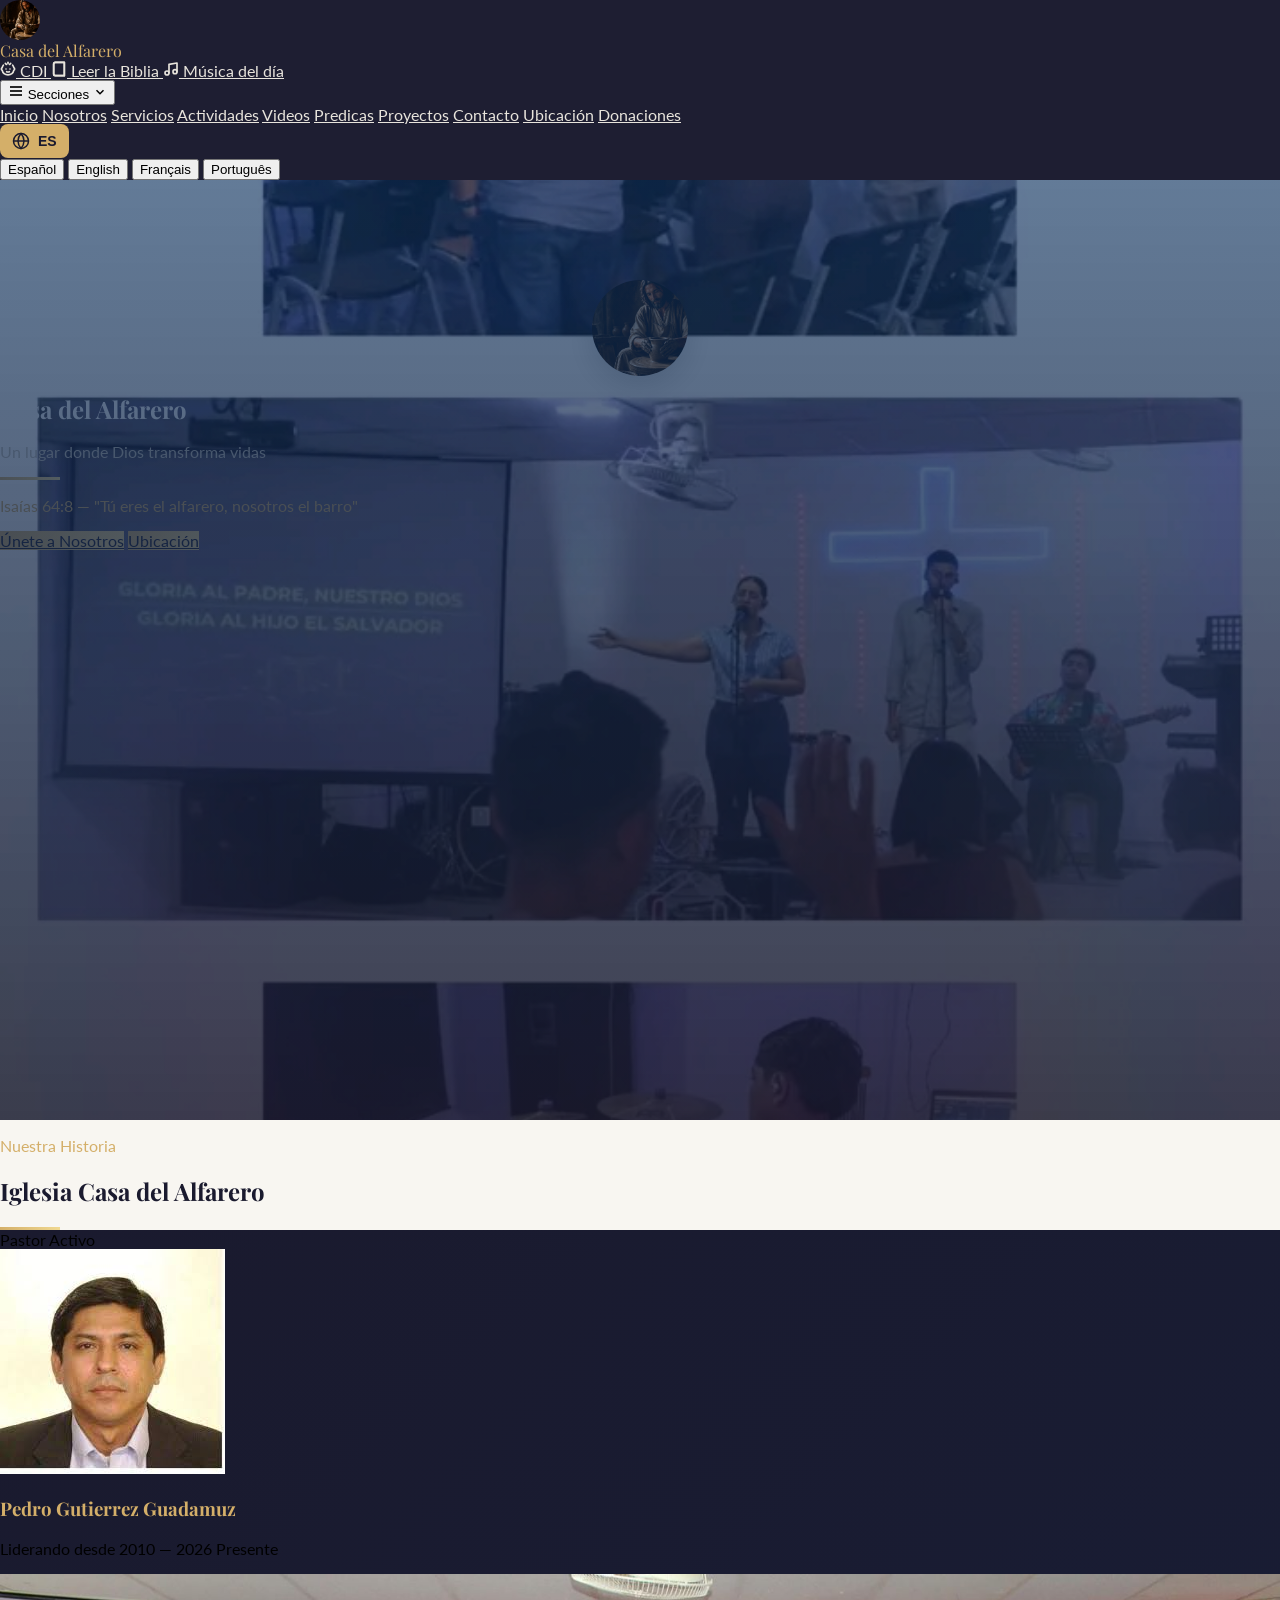
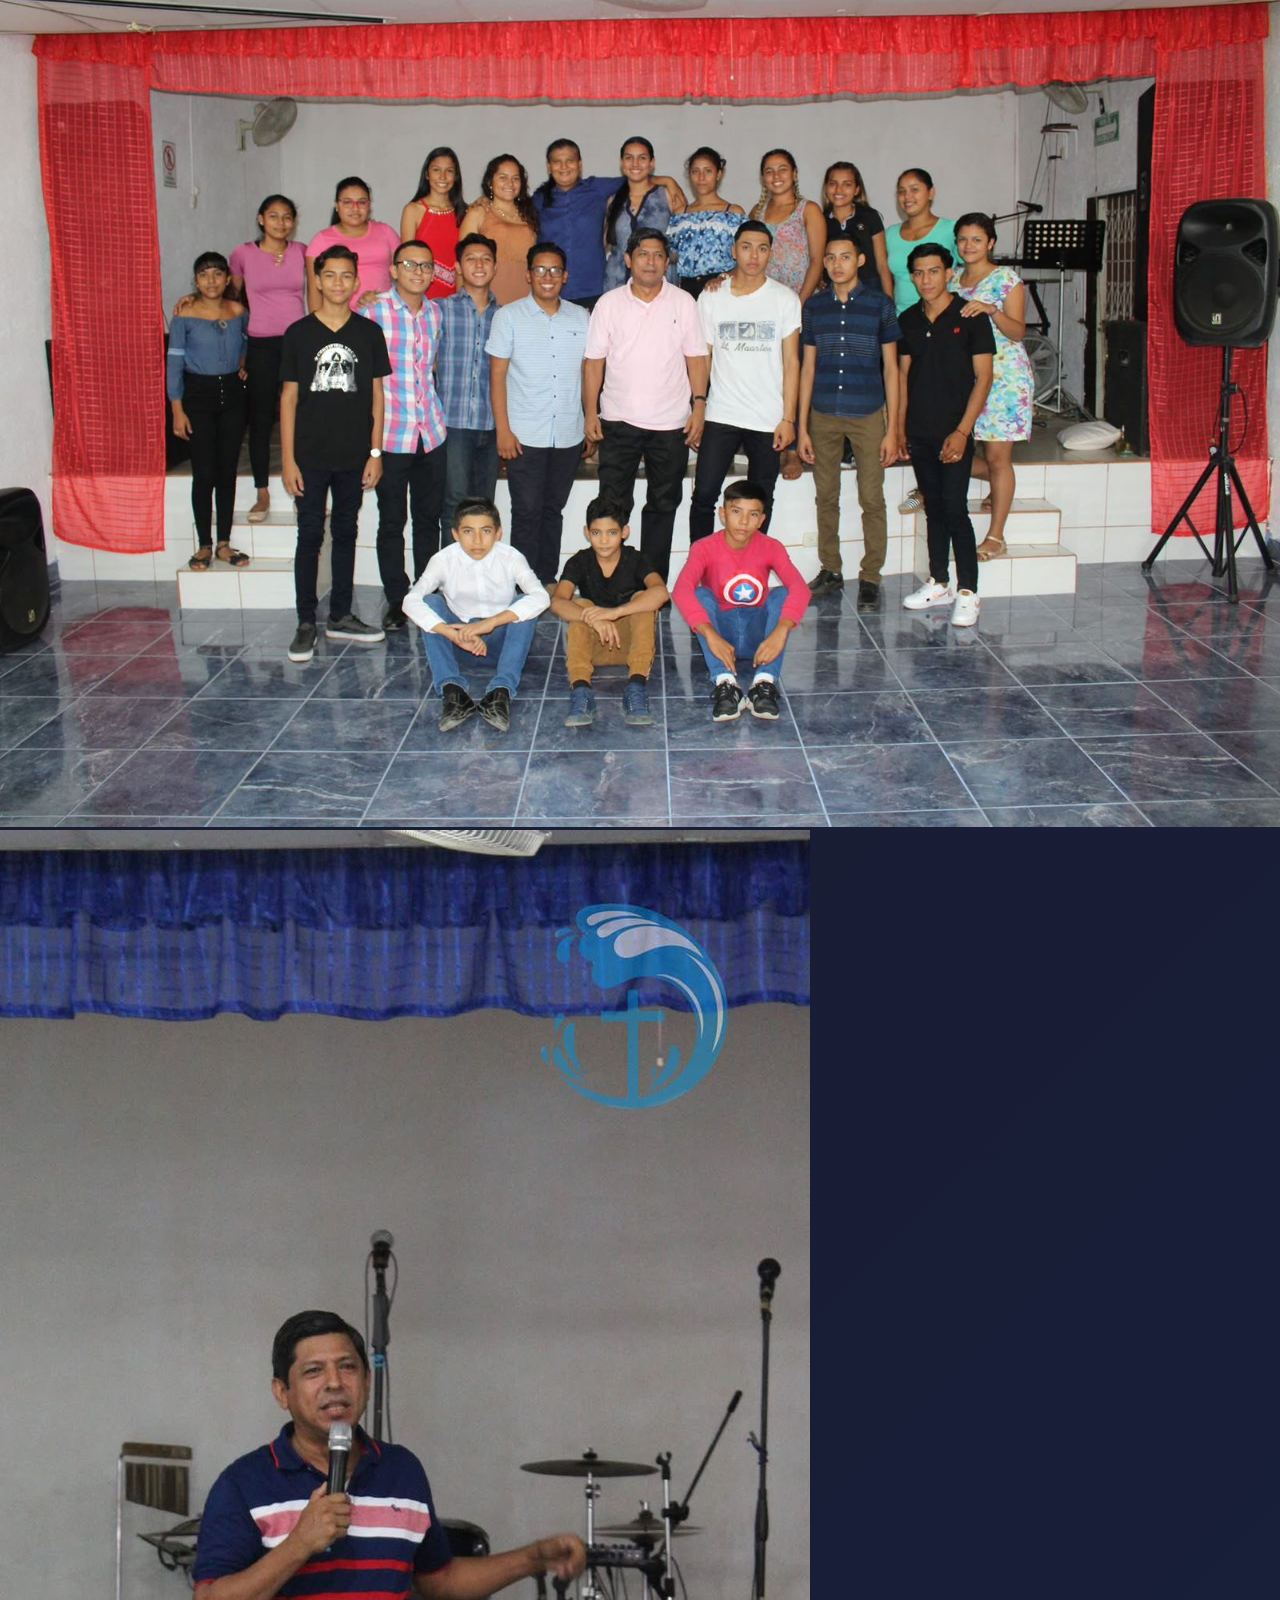
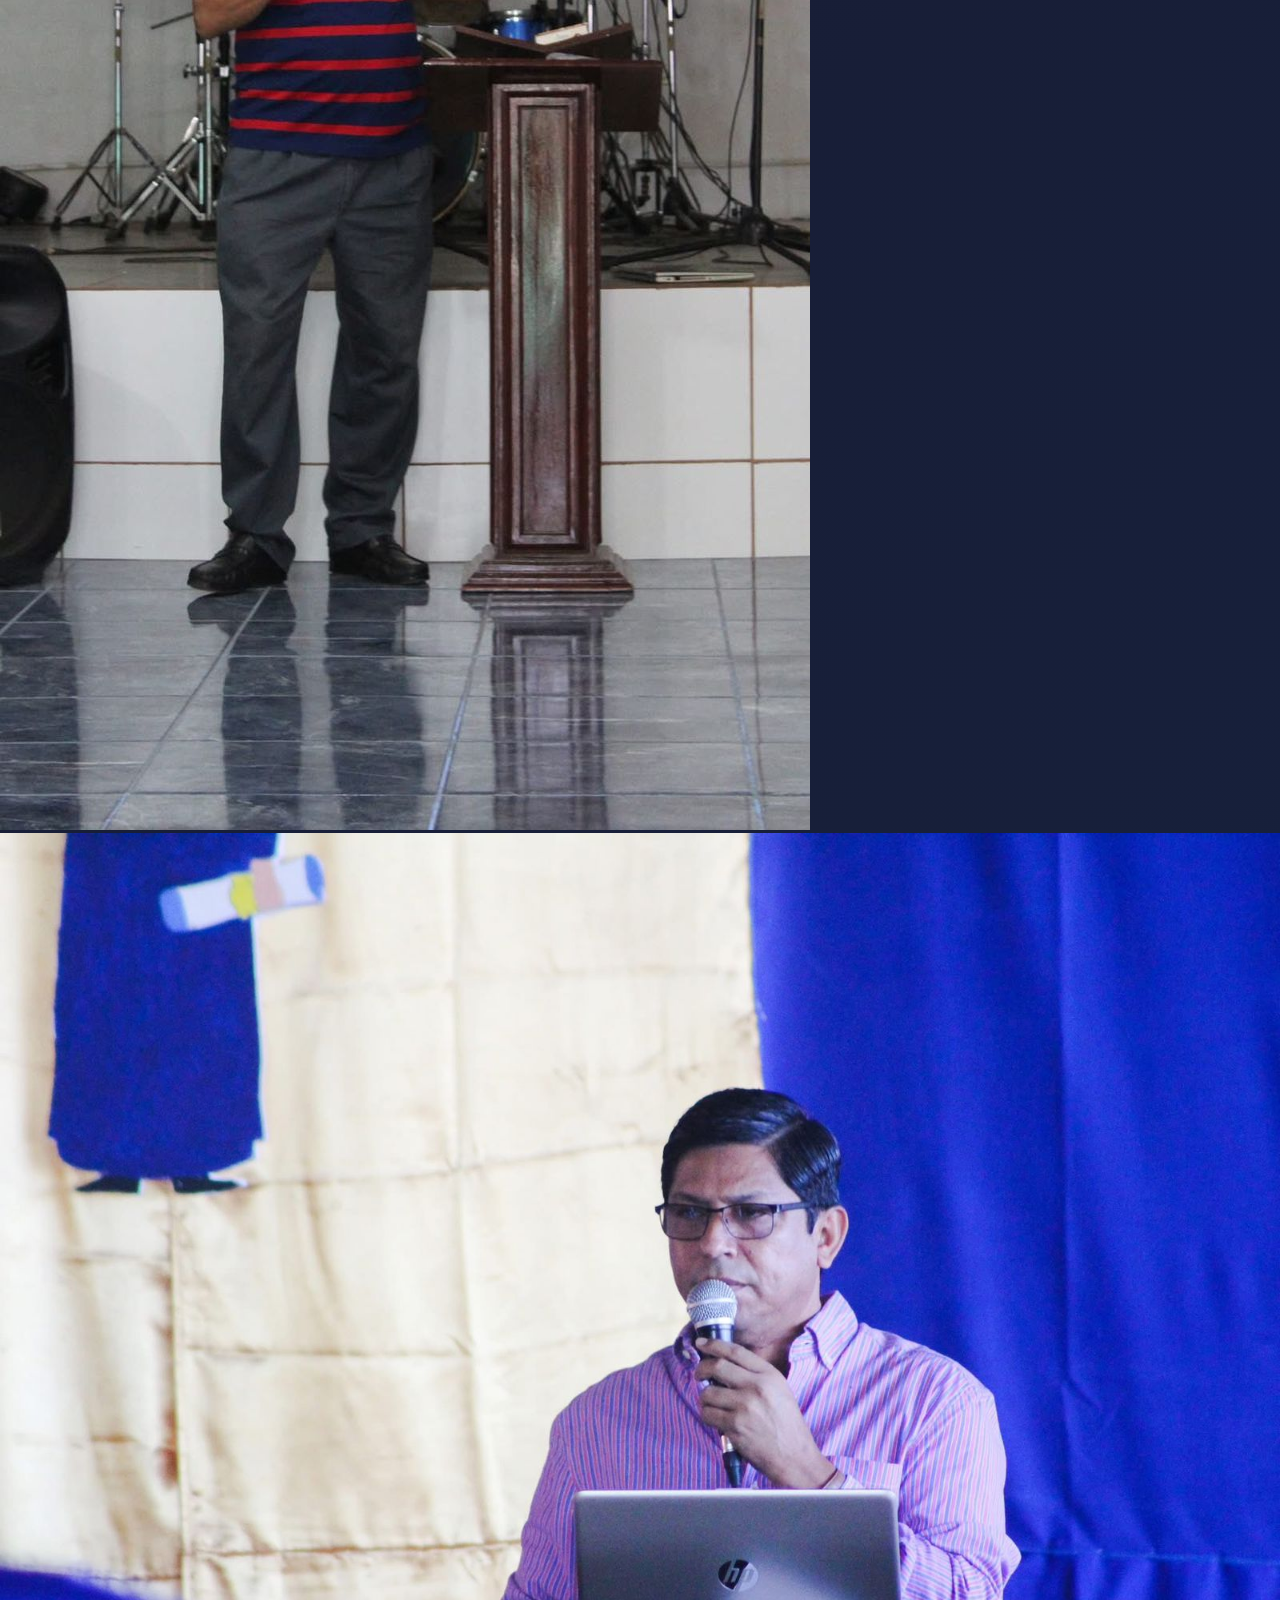
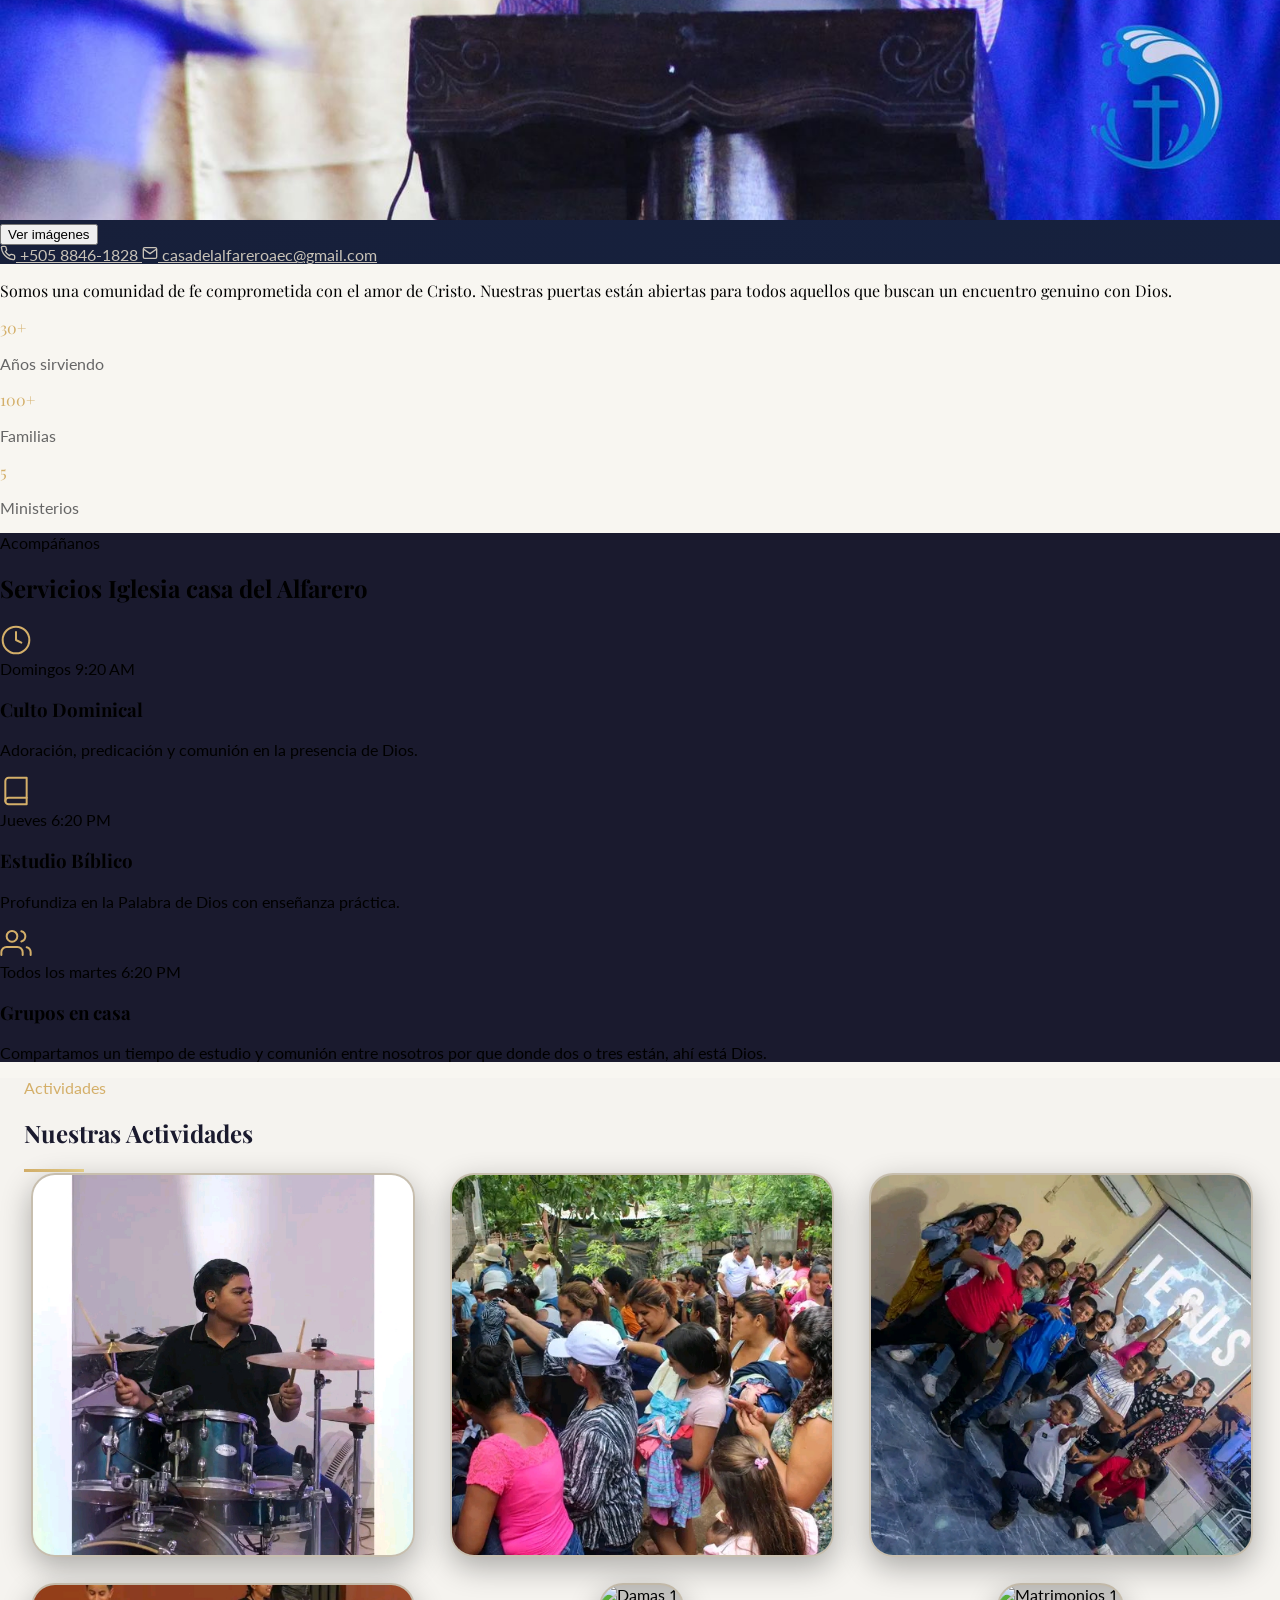
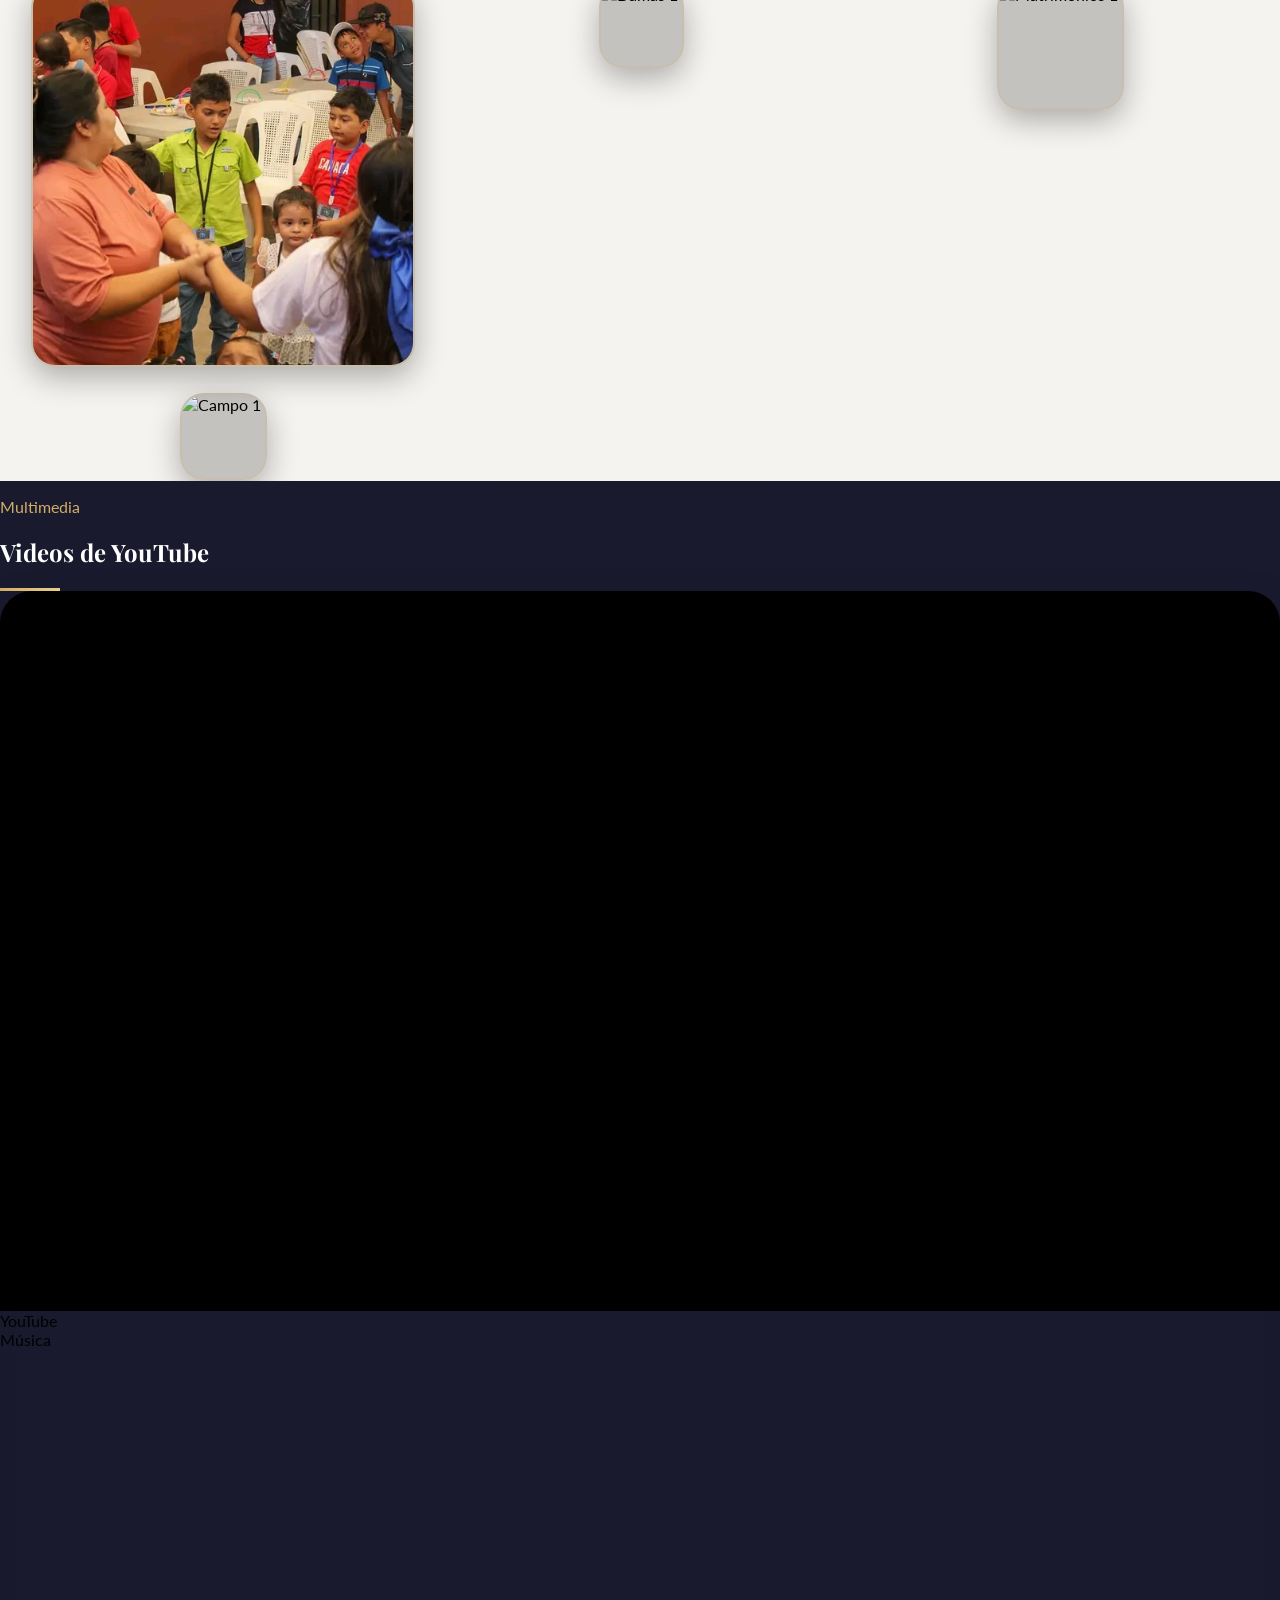
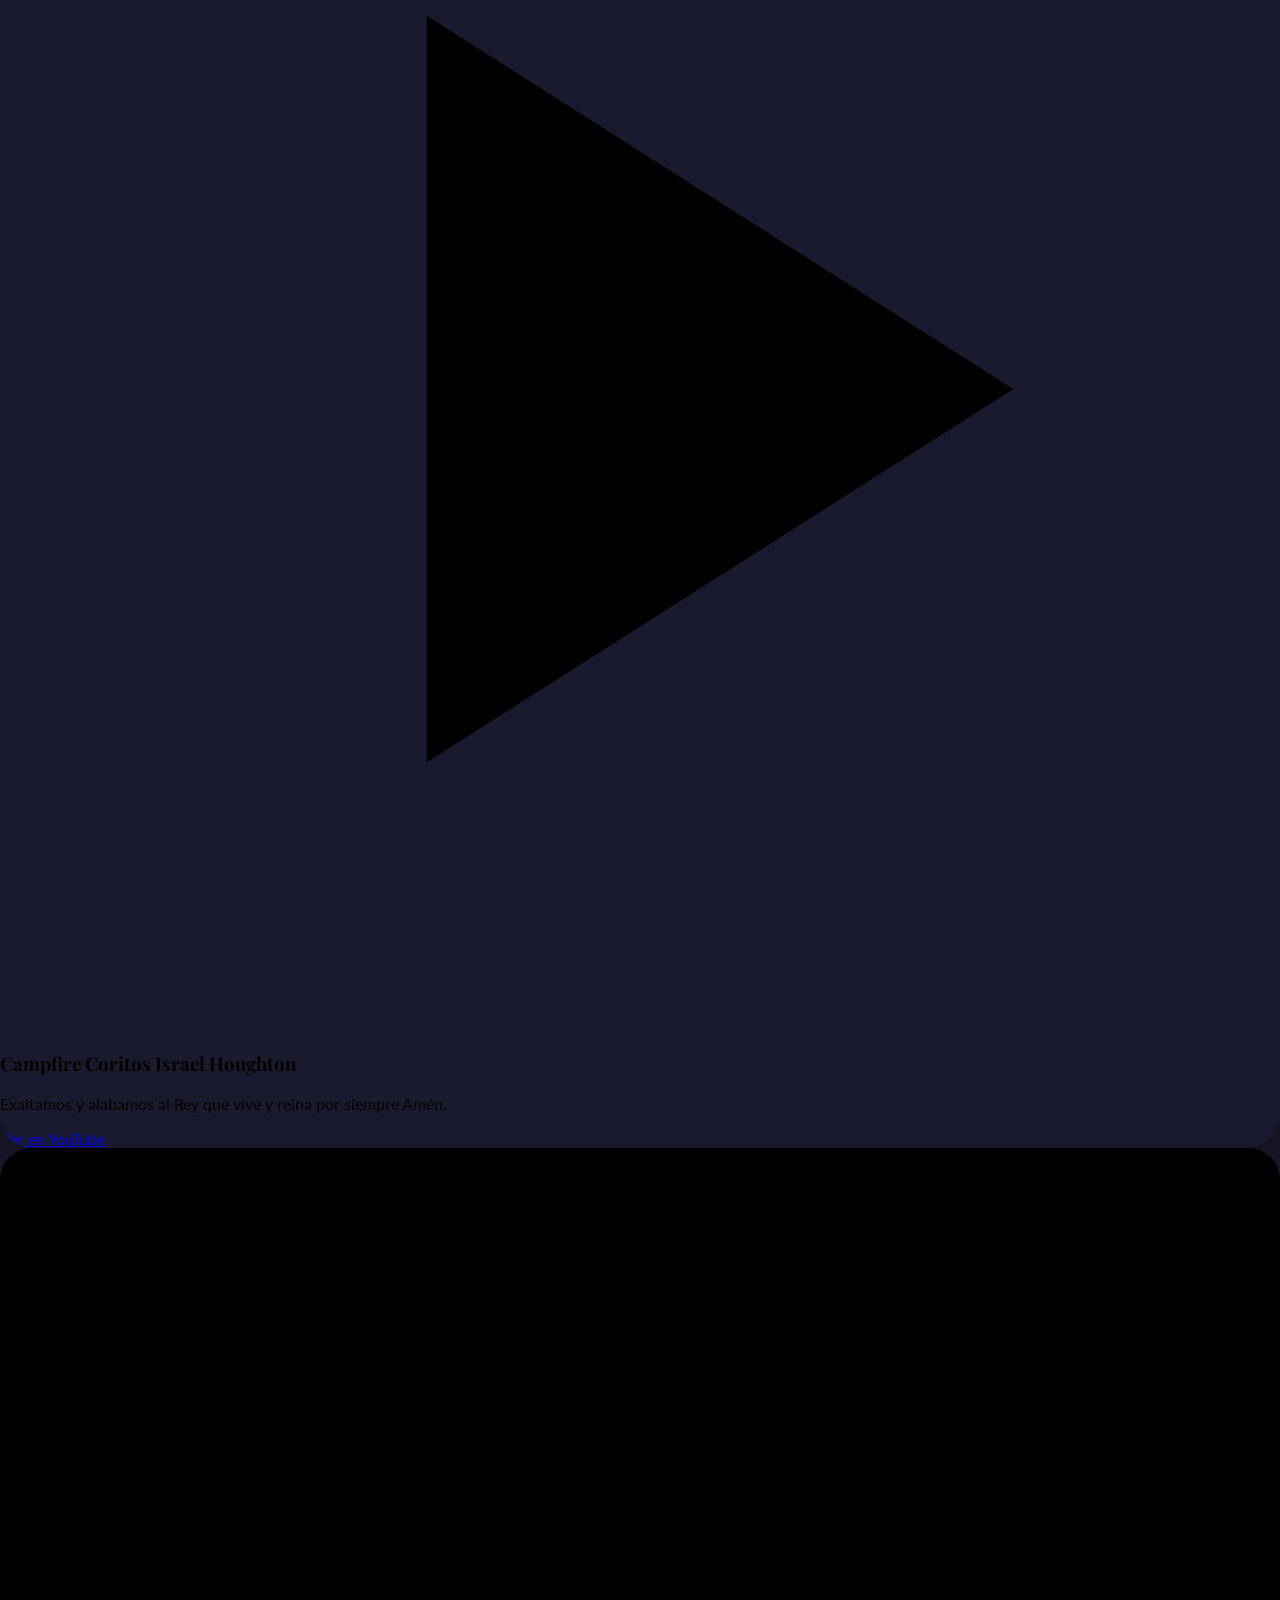
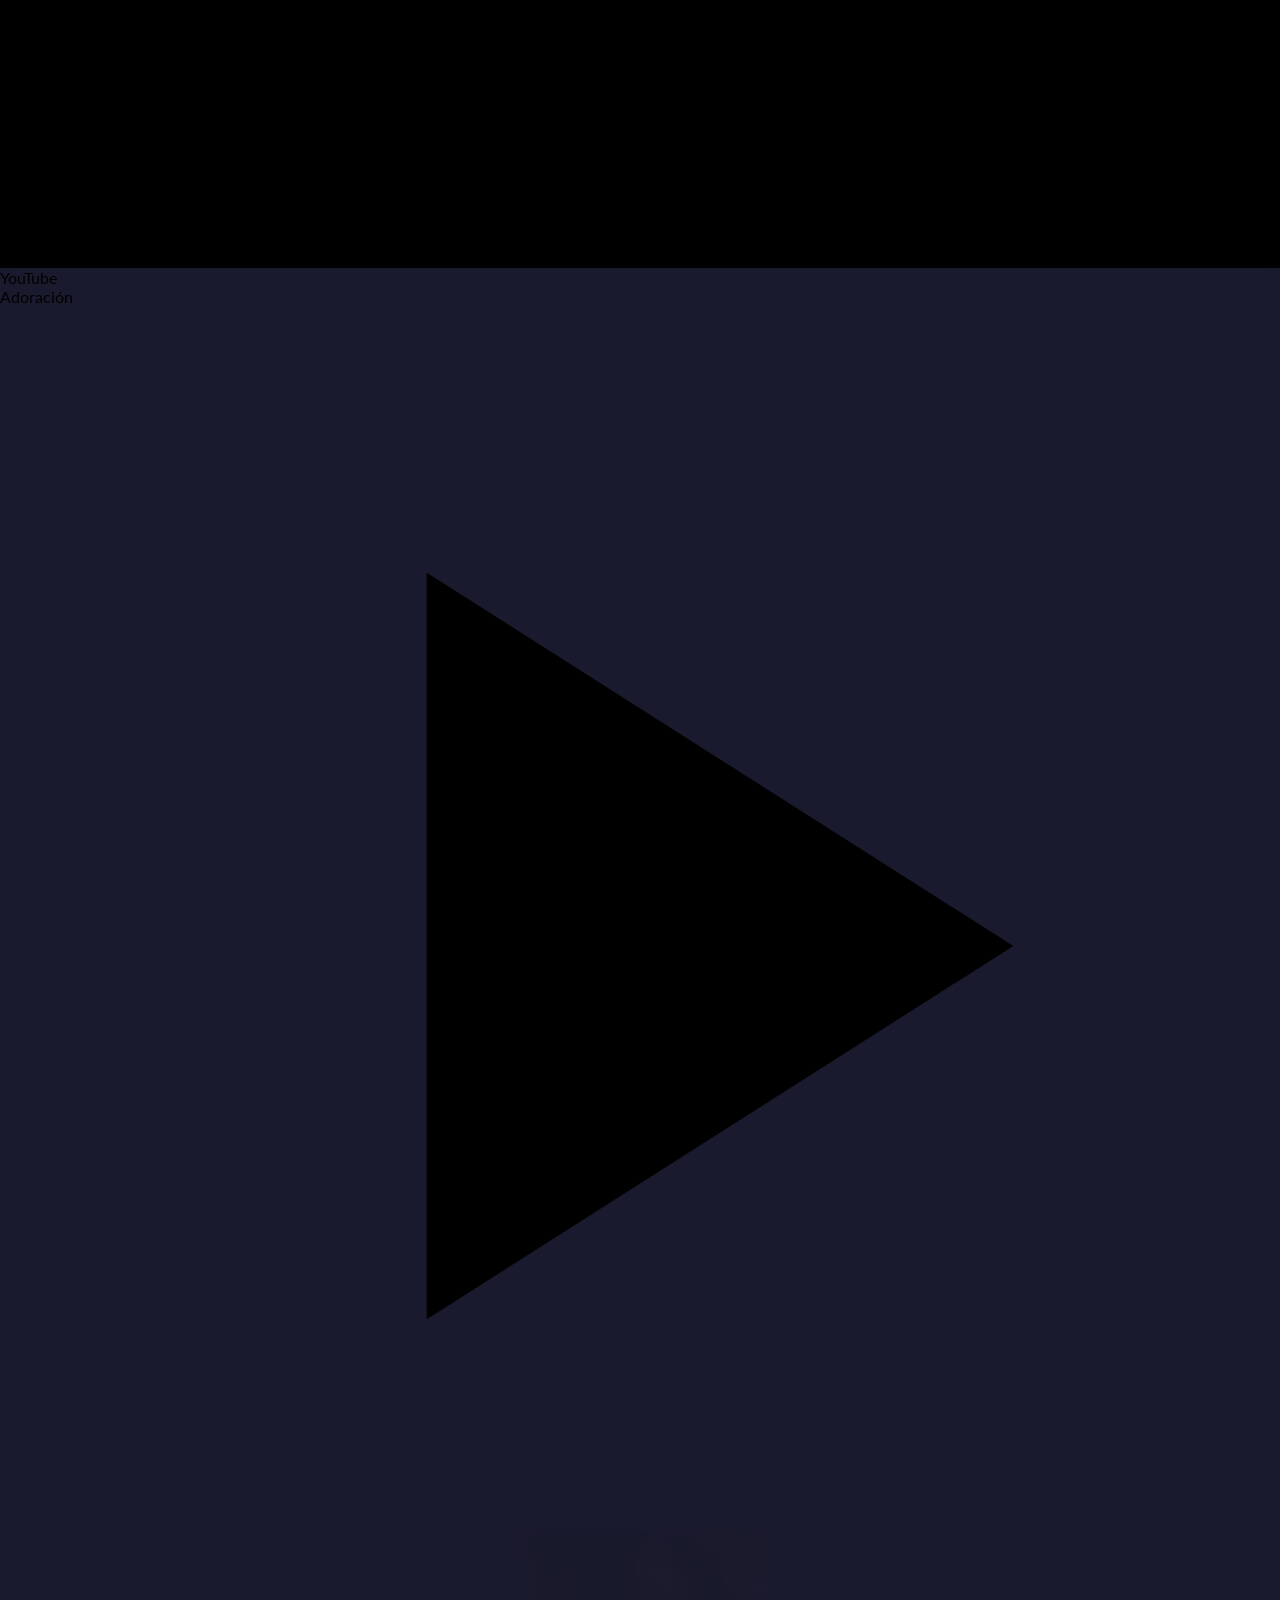
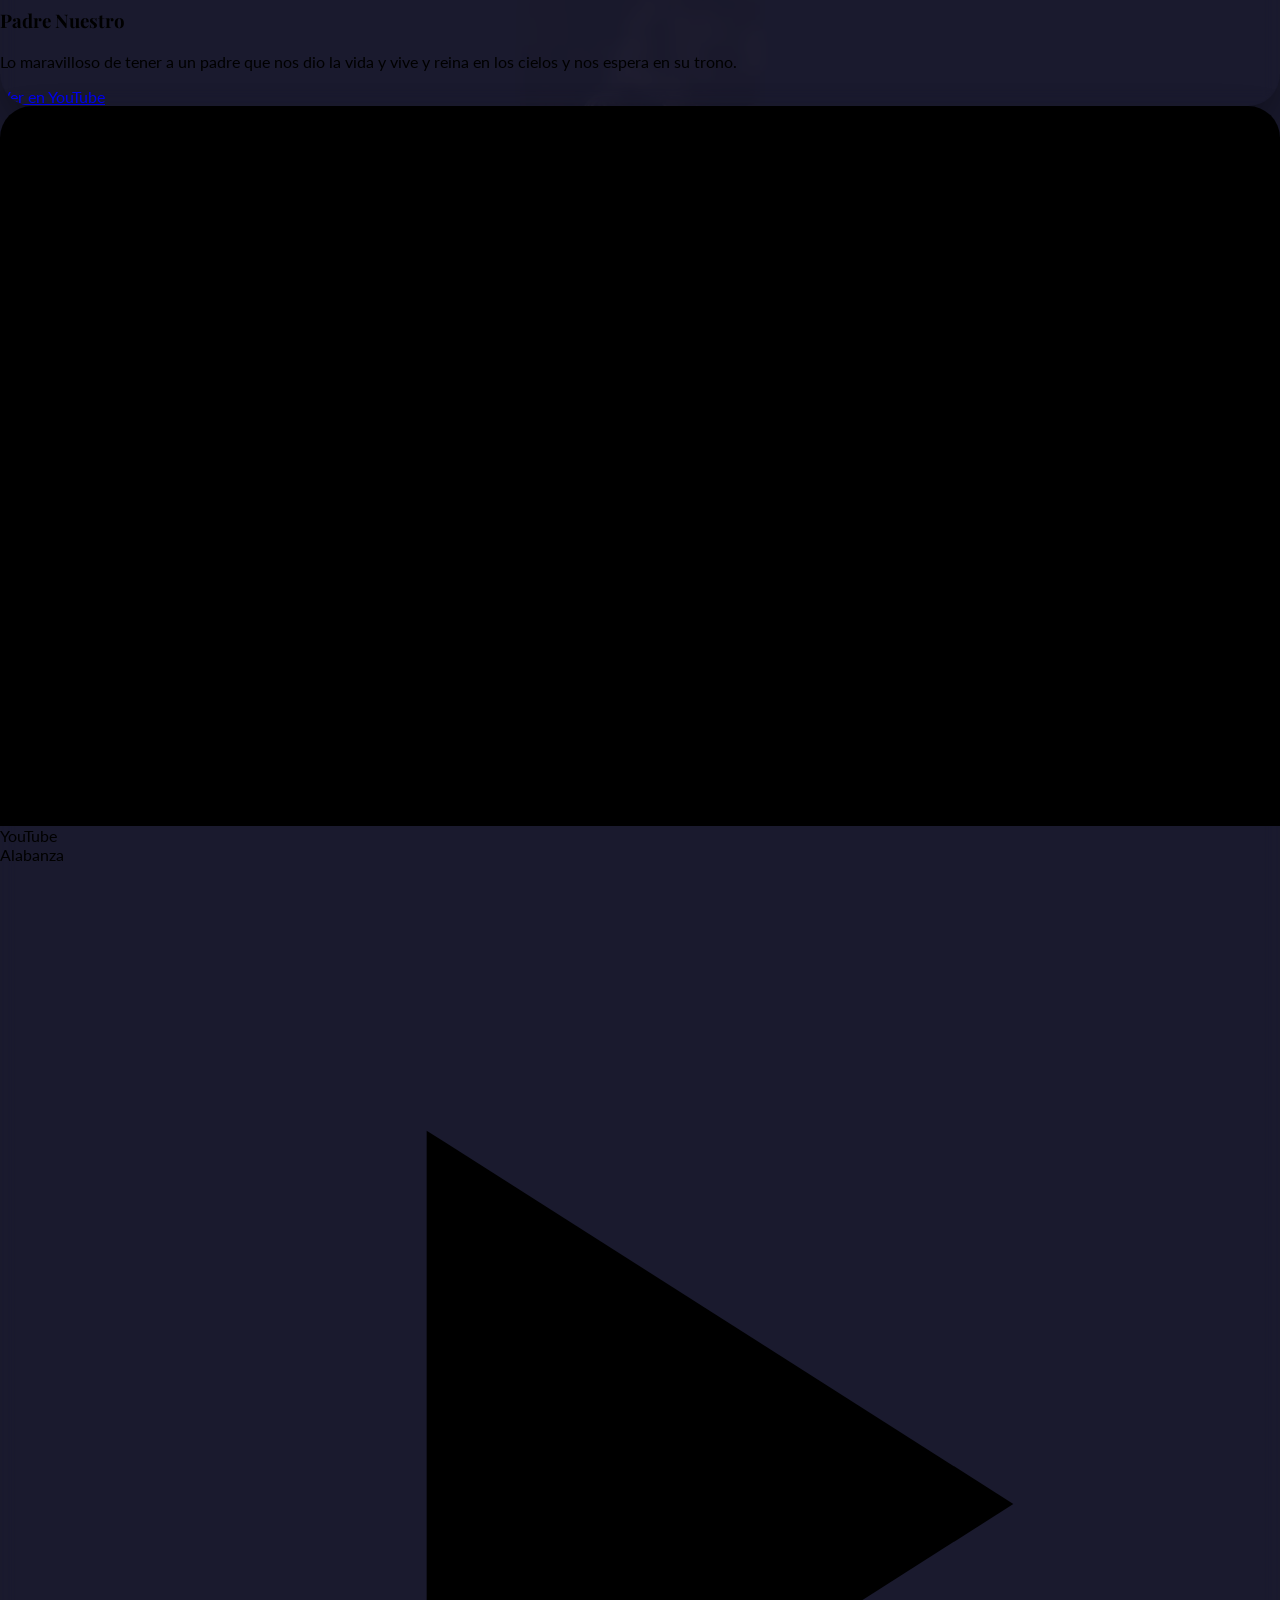
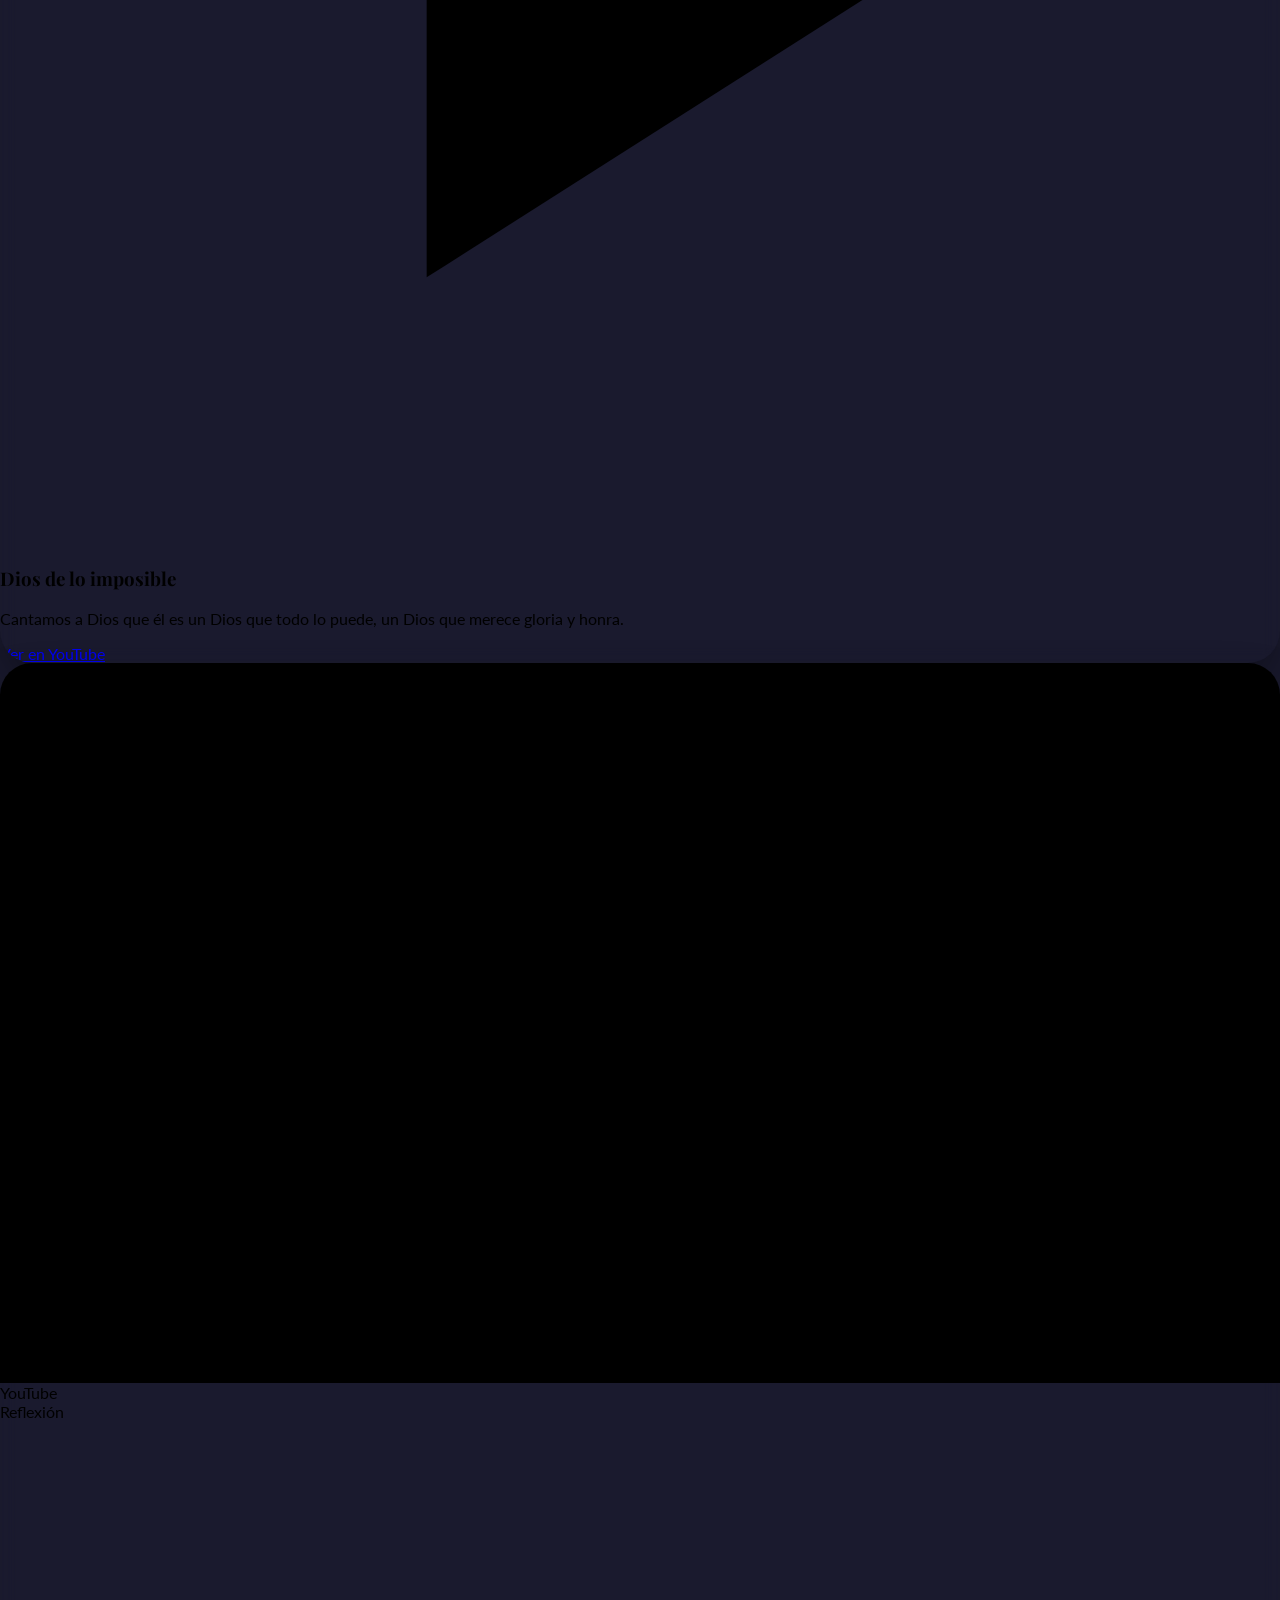
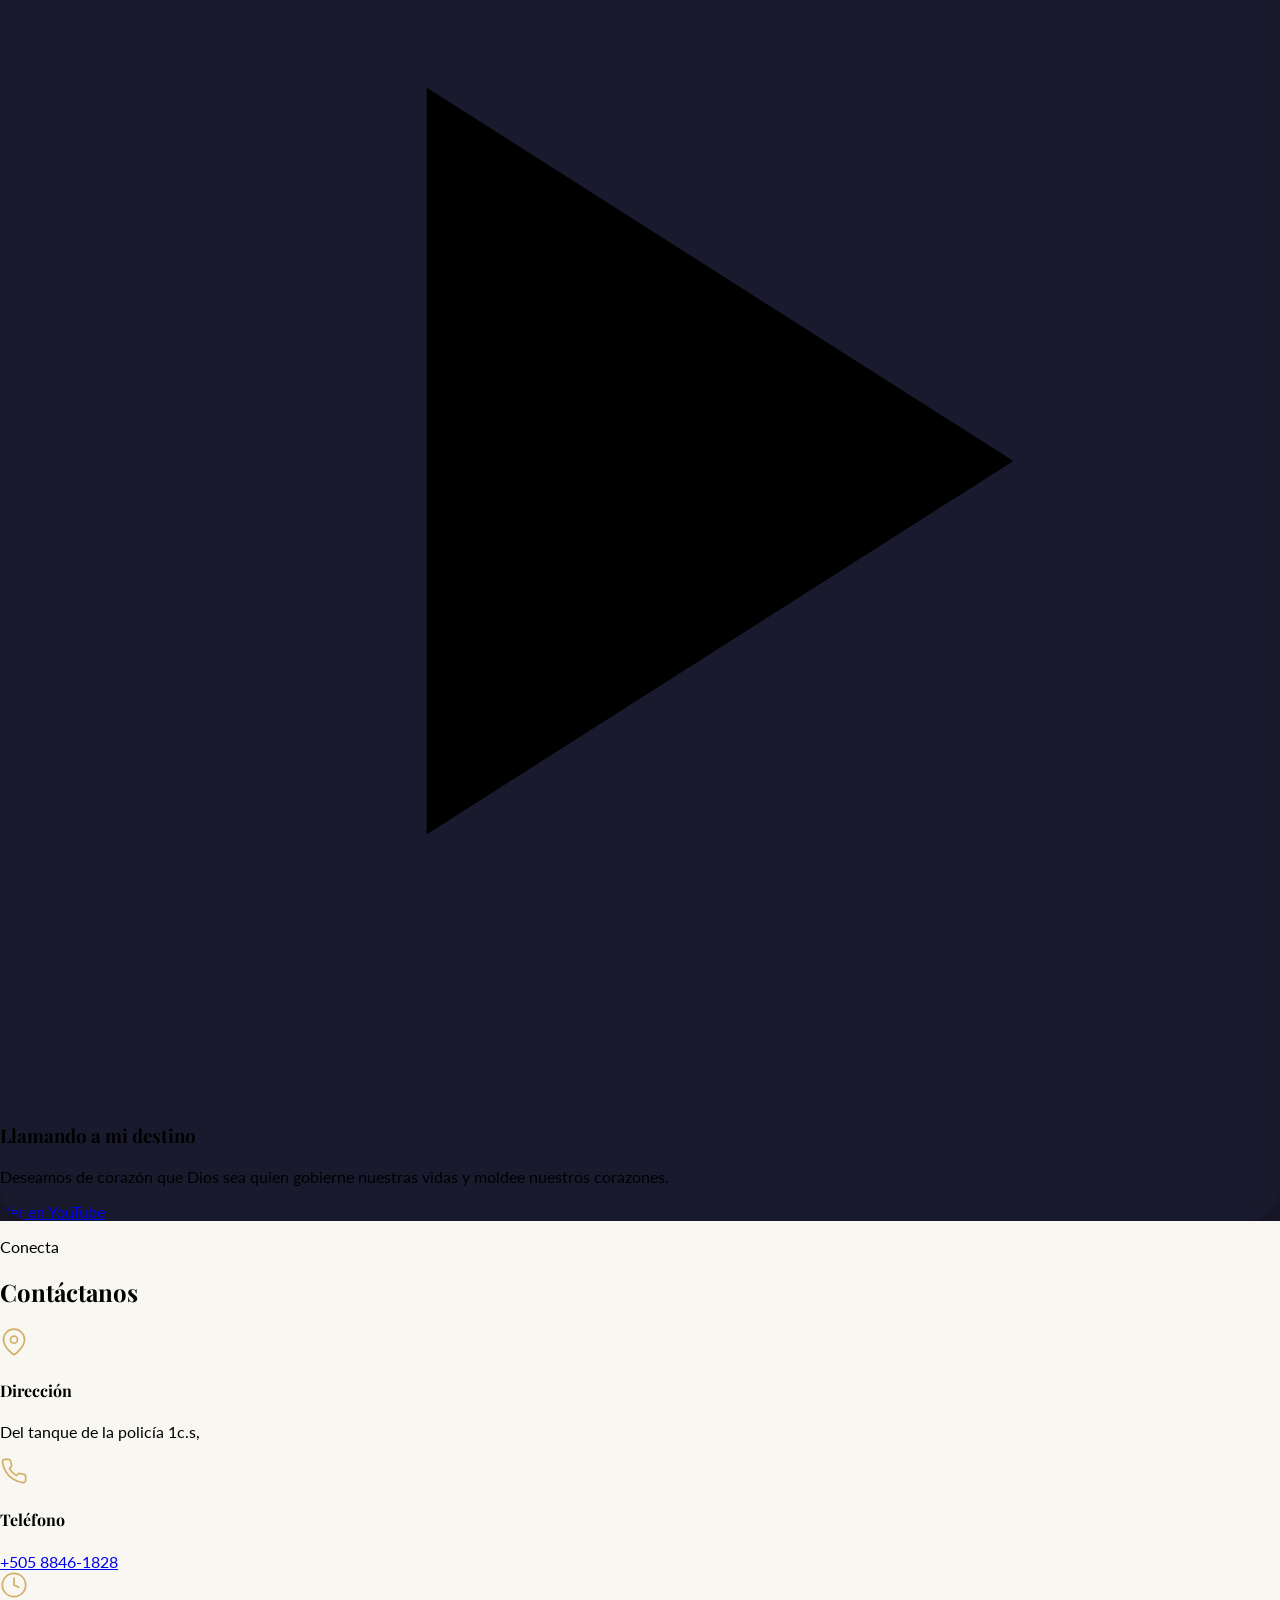
==== commit 9307eedb: "Descripción de los cambios" ====
--- a/index.html
+++ b/index.html
@@ -71,6 +71,11 @@
     </div>
     <!-- Menú de escritorio -->
     <div class="hidden md:flex gap-3 items-center">
+      <!-- Botón CDI -->
+      <a href="cdi.html" class="flex items-center gap-2 px-4 py-3 rounded-xl bg-white/5 border border-white/10 text-white hover:bg-white/10 transition-all font-black text-[10px] uppercase tracking-widest shadow-lg">
+        <svg width="16" height="16" viewBox="0 0 24 24" fill="none" stroke="currentColor" stroke-width="2.5" stroke-linecap="round" stroke-linejoin="round"><path d="M9 12h.01"/><path d="M15 12h.01"/><path d="M10 16c.5.3 1.2.5 2 .5s1.5-.2 2-.5"/><path d="M19 6.3a9 9 0 0 1 1.8 3.9 2 2 0 0 1 0 3.6 9 9 0 0 1-17.6 0 2 2 0 0 1 0-3.6A9 9 0 0 1 5 6.3"/><path d="M12 2v2"/><path d="M8 3.5l1.5 1.5"/><path d="M16 3.5L14.5 5"/></svg>
+        <span>CDI</span>
+      </a>
       <!-- Botón Leer la Biblia -->
       <a href="leer-biblia.html" class="flex items-center gap-2 px-4 py-3 rounded-xl bg-white/5 border border-white/10 text-white hover:bg-white/10 transition-all font-black text-[10px] uppercase tracking-widest shadow-lg">
         <svg width="16" height="16" viewBox="0 0 24 24" fill="none" stroke="currentColor" stroke-width="2.5" stroke-linecap="round" stroke-linejoin="round"><path d="M4 19.5v-15A2.5 2.5 0 0 1 6.5 2H20v20H6.5A2.5 2.5 0 0 1 4 19.5z"/><path d="M6.5 2H20v20H6.5A2.5 2.5 0 0 1 4 19.5v-15A2.5 2.5 0 0 1 6.5 2z"/></svg>
@@ -116,7 +121,7 @@
       </div>
     </div>
     <!-- Botón hamburguesa para móvil -->
-    <button id="hamburger-btn" class="md:hidden flex items-center justify-center w-10 h-10 rounded-lg bg-yellow-600 hover:bg-yellow-500 transition-colors">
+    <button id="hamburger-btn" class="md:hidden relative z-[110] flex items-center justify-center w-10 h-10 rounded-lg bg-yellow-600 hover:bg-yellow-500 transition-colors">
       <svg id="hamburger-icon" width="24" height="24" viewBox="0 0 24 24" fill="none" stroke="currentColor" stroke-width="2"><line x1="3" y1="6" x2="21" y2="6"></line><line x1="3" y1="12" x2="21" y2="12"></line><line x1="3" y1="18" x2="21" y2="18"></line></svg>
       <svg id="close-icon" width="24" height="24" viewBox="0 0 24 24" fill="none" stroke="currentColor" stroke-width="2" class="hidden"><line x1="18" y1="6" x2="6" y2="18"></line><line x1="6" y1="6" x2="18" y2="18"></line></svg>
     </button>
@@ -124,6 +129,7 @@
    <!-- Menú móvil -->
    <div id="mobile-menu" class="hidden md:hidden fixed inset-0 z-[100] bg-black/85 backdrop-blur-md flex items-start justify-center p-8 pt-28">
      <div class="w-fit min-w-[280px] max-h-[70vh] overflow-y-auto px-10 bg-white/10 backdrop-blur-3xl rounded-[3rem] shadow-2xl p-10 flex flex-col items-center gap-3 text-center border border-white/20">
+       <a href="cdi.html" class="py-2 text-yellow-400 font-black text-xl hover:text-white transition-colors">CDI</a>
        <a href="leer-biblia.html" class="py-2 text-yellow-400 font-black text-xl hover:text-white transition-colors">Leer la Biblia</a>
        <a href="musica.html" class="py-2 text-yellow-400 font-black text-xl hover:text-white transition-colors mb-4">Música del día</a>
        <a href="#inicio" data-translate="nav_home" class="py-2 text-white font-black text-xl hover:text-yellow-400 transition-colors">Inicio</a>
@@ -332,174 +338,139 @@
      <h2 class="font-heading text-4xl md:text-5xl font-bold mb-4 services-dark-text" data-translate="activities_heading">Nuestras Actividades</h2>
      <div class="gold-line mx-auto"></div>
     </div>
-     <div class="grid grid-cols-1 lg:grid-cols-3 gap-x-6 gap-y-12 max-w-[1400px] mx-auto">
+      <div class="grid grid-cols-1 sm:grid-cols-2 lg:grid-cols-3 gap-x-6 gap-y-8 max-w-[1180px] mx-auto px-4">
       <!-- Culto Dominical -->
-      <article class="folder-card animate-fade-up delay-1 rounded-[2.5rem] py-8 px-6 group flex flex-col sm:flex-row lg:flex-col xl:flex-row items-center gap-6 w-full relative">
-       <div class="w-full sm:w-[38%] lg:w-full xl:w-[38%] shrink-0">
-         <div class="activity-img-container aspect-square rounded-3xl overflow-hidden border-2 border-yellow-600/20 shadow-md transition-all duration-300">
-           <img src="imagenes/Culto/WhatsApp Image 2026-05-04 at 7.17.40 PM (1).jpeg" class="w-full h-full object-cover" />
-         </div>
-       </div>
-       <div class="flex flex-col flex-1 min-w-0 text-left w-full">
-         <h3 class="font-heading text-xl font-bold text-[#d4af69] mb-1 truncate" data-translate="activity_1_title">Culto Dominical</h3>
-         <p class="text-xs text-[#c9c3b8] mb-4 leading-relaxed line-clamp-2" data-translate="activity_1_desc">Adoración, prédica y familia en comunidad.</p>
-         <div class="activity-carousel mb-4 w-full">
-           <div class="activity-carousel-track">
-             <img src="imagenes/Culto/WhatsApp Image 2026-05-04 at 7.17.40 PM (2).jpeg" alt="Vista 1" />
-             <img src="imagenes/Culto/WhatsApp Image 2026-05-04 at 7.17.41 PM (1).jpeg" alt="Vista 2" />
-             <img src="imagenes/Culto/WhatsApp Image 2026-05-04 at 7.17.41 PM (3).jpeg" alt="Vista 3" />
-             <img src="imagenes/Culto/WhatsApp Image 2026-05-04 at 7.17.40 PM.jpeg" alt="Vista 4" />
-           </div>
-         </div>
-         <button type="button" data-album="culto" class="w-full py-2.5 text-xs font-bold bg-yellow-600/20 hover:bg-yellow-600/40 text-yellow-400 rounded-xl opacity-0 group-hover:opacity-100 transition-all duration-300 uppercase tracking-wide border border-yellow-600/30">
-           Ver imágenes
-         </button>
-       </div>
-      </article>
+       <article class="folder-card animate-fade-up delay-1 rounded-[2.5rem] p-3 group relative">
+        <div class="activity-carousel w-full rounded-3xl overflow-hidden border-2 border-yellow-600/20 shadow-md">
+          <div class="activity-carousel-track">
+            <img src="imagenes/Culto/WhatsApp Image 2026-05-04 at 7.17.40 PM (2).jpeg" alt="Vista 1" />
+            <img src="imagenes/Culto/WhatsApp Image 2026-05-04 at 7.17.41 PM (1).jpeg" alt="Vista 2" />
+            <img src="imagenes/Culto/WhatsApp Image 2026-05-04 at 7.17.41 PM (3).jpeg" alt="Vista 3" />
+            <img src="imagenes/Culto/WhatsApp Image 2026-05-04 at 7.17.40 PM.jpeg" alt="Vista 4" />
+          </div>
+        </div>
+        <div class="activity-info">
+          <h3 class="font-heading text-xl font-bold text-[#d4af69] mb-1 truncate" data-translate="activity_1_title">Culto Dominical</h3>
+          <p class="text-xs text-[#c9c3b8] mb-4 leading-relaxed line-clamp-2" data-translate="activity_1_desc">Adoración, prédica y familia en comunidad.</p>
+          <button type="button" data-album="culto" class="w-full py-2.5 text-xs font-bold bg-yellow-600/20 hover:bg-yellow-600/40 text-yellow-400 rounded-xl uppercase tracking-wide border border-yellow-600/30">
+            Ver imágenes
+          </button>
+        </div>
+       </article>
 
       <!-- Misiones -->
-      <article class="folder-card animate-fade-up delay-2 rounded-[2.5rem] py-8 px-6 group flex flex-col sm:flex-row lg:flex-col xl:flex-row items-center gap-6 w-full relative">
-       <div class="w-full sm:w-[38%] lg:w-full xl:w-[38%] shrink-0">
-         <div class="activity-img-container aspect-square rounded-3xl overflow-hidden border-2 border-yellow-600/20 shadow-md transition-all duration-300">
-           <img src="imagenes/Misiones/WhatsApp Image 2026-05-04 at 7.27.46 PM (1).jpeg" class="w-full h-full object-cover" />
-         </div>
-       </div>
-       <div class="flex flex-col flex-1 min-w-0 text-left w-full">
-         <h3 class="font-heading text-xl font-bold text-[#d4af69] mb-1 truncate" data-translate="activity_2_title">Misiones</h3>
-         <p class="text-xs text-[#c9c3b8] mb-4 leading-relaxed line-clamp-2" data-translate="activity_2_desc">Alcanzando a nuestra comunidad.</p>
-         <div class="activity-carousel mb-4 w-full">
-           <div class="activity-carousel-track">
-             <img src="imagenes/Misiones/WhatsApp Image 2026-05-04 at 7.27.47 PM.jpeg" alt="Misión 1" />
-             <img src="imagenes/Misiones/WhatsApp Image 2026-05-04 at 7.27.51 PM (2).jpeg" alt="Misión 2" />
-             <img src="imagenes/Misiones/WhatsApp Image 2026-05-22 at 10.16.32 AM.jpeg" alt="Misión 3" />
-             <img src="imagenes/Misiones/WhatsApp Image 2026-05-04 at 7.27.48 PM.jpeg" alt="Misión 4" />
-           </div>
-         </div>
-         <button type="button" data-album="misiones" class="w-full py-2.5 text-xs font-bold bg-yellow-600/20 hover:bg-yellow-600/40 text-yellow-400 rounded-xl opacity-0 group-hover:opacity-100 transition-all duration-300 uppercase tracking-wide border border-yellow-600/30">
-           Ver imágenes
-         </button>
-       </div>
-      </article>
+       <article class="folder-card animate-fade-up delay-2 rounded-[2.5rem] p-3 group relative">
+        <div class="activity-carousel w-full rounded-3xl overflow-hidden border-2 border-yellow-600/20 shadow-md">
+          <div class="activity-carousel-track">
+            <img src="imagenes/Misiones/WhatsApp Image 2026-05-04 at 7.27.47 PM.jpeg" alt="Misión 1" />
+            <img src="imagenes/Misiones/WhatsApp Image 2026-05-04 at 7.27.51 PM (2).jpeg" alt="Misión 2" />
+            <img src="imagenes/Misiones/WhatsApp Image 2026-05-22 at 10.16.32 AM.jpeg" alt="Misión 3" />
+            <img src="imagenes/Misiones/WhatsApp Image 2026-05-04 at 7.27.48 PM.jpeg" alt="Misión 4" />
+          </div>
+        </div>
+        <div class="activity-info">
+          <h3 class="font-heading text-xl font-bold text-[#d4af69] mb-1 truncate" data-translate="activity_2_title">Misiones</h3>
+          <p class="text-xs text-[#c9c3b8] mb-4 leading-relaxed line-clamp-2" data-translate="activity_2_desc">Alcanzando a nuestra comunidad.</p>
+          <button type="button" data-album="misiones" class="w-full py-2.5 text-xs font-bold bg-yellow-600/20 hover:bg-yellow-600/40 text-yellow-400 rounded-xl uppercase tracking-wide border border-yellow-600/30">
+            Ver imágenes
+          </button>
+        </div>
+       </article>
 
       <!-- Jóvenes -->
-      <article class="folder-card animate-fade-up delay-3 rounded-[2.5rem] py-8 px-6 group flex flex-col sm:flex-row lg:flex-col xl:flex-row items-center gap-6 w-full relative">
-       <div class="w-full sm:w-[38%] lg:w-full xl:w-[38%] shrink-0">
-         <div class="activity-img-container aspect-square rounded-3xl overflow-hidden border-2 border-yellow-600/20 shadow-md transition-all duration-300">
-           <img src="imagenes/Joevenes/WhatsApp Image 2026-05-04 at 7.35.13 PM.jpeg" class="w-full h-full object-cover" />
-         </div>
-       </div>
-       <div class="flex flex-col flex-1 min-w-0 text-left w-full">
-         <h3 class="font-heading text-xl font-bold text-[#d4af69] mb-1 truncate" data-translate="activity_3_title">Jóvenes</h3>
-         <p class="text-xs text-[#c9c3b8] mb-4 leading-relaxed line-clamp-2" data-translate="activity_3_desc">Encuentros y fuerza juvenil.</p>
-         <div class="activity-carousel mb-4 w-full">
-           <div class="activity-carousel-track">
-             <img src="imagenes/Joevenes/WhatsApp Image 2026-05-04 at 7.35.14 PM.jpeg" alt="Jóvenes 1" />
-             <img src="imagenes/Joevenes/WhatsApp Image 2026-05-04 at 7.35.15 PM (2).jpeg" alt="Jóvenes 2" />
-             <img src="imagenes/Joevenes/WhatsApp Image 2026-05-04 at 7.35.17 PM.jpeg" alt="Jóvenes 3" />
-             <img src="imagenes/Joevenes/WhatsApp Image 2026-05-04 at 7.35.13 PM.jpeg" alt="Jóvenes 4" />
-           </div>
-         </div>
-         <button type="button" data-album="jovenes" class="w-full py-2.5 text-xs font-bold bg-yellow-600/20 hover:bg-yellow-600/40 text-yellow-400 rounded-xl opacity-0 group-hover:opacity-100 transition-all duration-300 uppercase tracking-wide border border-yellow-600/30">
-           Ver imágenes
-         </button>
-       </div>
-      </article>
+       <article class="folder-card animate-fade-up delay-3 rounded-[2.5rem] p-3 group relative">
+        <div class="activity-carousel w-full rounded-3xl overflow-hidden border-2 border-yellow-600/20 shadow-md">
+          <div class="activity-carousel-track">
+            <img src="imagenes/Joevenes/WhatsApp Image 2026-05-04 at 7.35.14 PM.jpeg" alt="Jóvenes 1" />
+            <img src="imagenes/Joevenes/WhatsApp Image 2026-05-04 at 7.35.15 PM (2).jpeg" alt="Jóvenes 2" />
+            <img src="imagenes/Joevenes/WhatsApp Image 2026-05-04 at 7.35.17 PM.jpeg" alt="Jóvenes 3" />
+            <img src="imagenes/Joevenes/WhatsApp Image 2026-05-04 at 7.35.13 PM.jpeg" alt="Jóvenes 4" />
+          </div>
+        </div>
+        <div class="activity-info">
+          <h3 class="font-heading text-xl font-bold text-[#d4af69] mb-1 truncate" data-translate="activity_3_title">Jóvenes</h3>
+          <p class="text-xs text-[#c9c3b8] mb-4 leading-relaxed line-clamp-2" data-translate="activity_3_desc">Encuentros y fuerza juvenil.</p>
+          <button type="button" data-album="jovenes" class="w-full py-2.5 text-xs font-bold bg-yellow-600/20 hover:bg-yellow-600/40 text-yellow-400 rounded-xl uppercase tracking-wide border border-yellow-600/30">
+            Ver imágenes
+          </button>
+        </div>
+       </article>
 
       <!-- CDI -->
-      <article class="folder-card animate-fade-up delay-1 rounded-[2.5rem] py-8 px-6 group flex flex-col sm:flex-row lg:flex-col xl:flex-row items-center gap-6 w-full relative">
-       <div class="w-full sm:w-[38%] lg:w-full xl:w-[38%] shrink-0">
-         <div class="activity-img-container aspect-square rounded-3xl overflow-hidden border-2 border-yellow-600/20 shadow-md transition-all duration-300">
-           <img src="imagenes/proyecto/WhatsApp Image 2026-05-04 at 7.21.28 PM (1).jpeg" class="w-full h-full object-cover" />
-         </div>
-       </div>
-       <div class="flex flex-col flex-1 min-w-0 text-left w-full">
-         <h3 class="font-heading text-xl font-bold text-[#d4af69] mb-1 truncate" data-translate="activity_4_title">CDI - Ovejitas de jesus</h3>
-         <p class="text-xs text-[#c9c3b8] mb-4 leading-relaxed line-clamp-2" data-translate="activity_4_desc">Nuevos pasos para servir y construir juntos.</p>
-         <div class="activity-carousel mb-4 w-full">
-           <div class="activity-carousel-track">
-             <img src="imagenes/proyecto/WhatsApp Image 2026-05-04 at 7.21.29 PM (1).jpeg" alt="CDI 1" />
-             <img src="imagenes/proyecto/WhatsApp Image 2026-05-04 at 7.21.29 PM (2).jpeg" alt="CDI 2" />
-             <img src="imagenes/proyecto/WhatsApp Image 2026-05-04 at 7.21.29 PM.jpeg" alt="CDI 3" />
-             <img src="imagenes/proyecto/WhatsApp Image 2026-05-04 at 7.21.28 PM (1).jpeg" alt="CDI 4" />
-           </div>
-         </div>
-         <button type="button" data-album="cdi" class="w-full py-2.5 text-xs font-bold bg-yellow-600/20 hover:bg-yellow-600/40 text-yellow-400 rounded-xl opacity-0 group-hover:opacity-100 transition-all duration-300 uppercase tracking-wide border border-yellow-600/30">
-           Ver imágenes
-         </button>
-       </div>
-      </article>
+       <article class="folder-card animate-fade-up delay-1 rounded-[2.5rem] p-3 group relative">
+        <div class="activity-carousel w-full rounded-3xl overflow-hidden border-2 border-yellow-600/20 shadow-md">
+          <div class="activity-carousel-track">
+            <img src="imagenes/proyecto/WhatsApp Image 2026-05-04 at 7.21.29 PM (1).jpeg" alt="CDI 1" />
+            <img src="imagenes/proyecto/WhatsApp Image 2026-05-04 at 7.21.29 PM (2).jpeg" alt="CDI 2" />
+            <img src="imagenes/proyecto/WhatsApp Image 2026-05-04 at 7.21.29 PM.jpeg" alt="CDI 3" />
+            <img src="imagenes/proyecto/WhatsApp Image 2026-05-04 at 7.21.28 PM (1).jpeg" alt="CDI 4" />
+          </div>
+        </div>
+        <div class="activity-info">
+          <h3 class="font-heading text-xl font-bold text-[#d4af69] mb-1 truncate" data-translate="activity_4_title">CDI - Ovejitas de jesus</h3>
+          <p class="text-xs text-[#c9c3b8] mb-4 leading-relaxed line-clamp-2" data-translate="activity_4_desc">Nuevos pasos para servir y construir juntos.</p>
+          <button type="button" data-album="cdi" class="w-full py-2.5 text-xs font-bold bg-yellow-600/20 hover:bg-yellow-600/40 text-yellow-400 rounded-xl uppercase tracking-wide border border-yellow-600/30">
+            Ver imágenes
+          </button>
+        </div>
+       </article>
 
       <!-- Congreso Damas -->
-      <article class="folder-card animate-fade-up delay-2 rounded-[2.5rem] py-8 px-6 group flex flex-col sm:flex-row lg:flex-col xl:flex-row items-center gap-6 w-full relative">
-       <div class="w-full sm:w-[38%] lg:w-full xl:w-[38%] shrink-0">
-         <div class="activity-img-container aspect-square rounded-3xl overflow-hidden border-2 border-yellow-600/20 shadow-md transition-all duration-300">
-           <img src="imagenes/congresodamas/WhatsApp Image 2026-05-22 at 9.22.54 AM.jpeg" class="w-full h-full object-cover" />
-         </div>
-       </div>
-       <div class="flex flex-col flex-1 min-w-0 text-left w-full">
-         <h3 class="font-heading text-xl font-bold text-[#d4af69] mb-1 truncate" data-translate="activity_5_title">Congreso Damas</h3>
-         <p class="text-xs text-[#c9c3b8] mb-4 leading-relaxed line-clamp-2" data-translate="activity_5_desc">Crecimiento espiritual femenino.</p>
-         <div class="activity-carousel mb-4 w-full">
-           <div class="activity-carousel-track">
-             <img src="imagenes/congresodamas/WhatsApp Image 2026-05-22 at 9.22.55 AM.jpeg" alt="Damas 1" />
-             <img src="imagenes/congresodamas/WhatsApp Image 2026-05-22 at 9.22.56 AM (1).jpeg" alt="Damas 2" />
-             <img src="imagenes/congresodamas/WhatsApp Image 2026-05-22 at 9.26.51 AM.jpeg" alt="Damas 3" />
-             <img src="imagenes/congresodamas/WhatsApp Image 2026-05-22 at 9.22.54 AM.jpeg" alt="Damas 4" />
-           </div>
-         </div>
-         <button type="button" data-album="congreso-damas" class="w-full py-2.5 text-xs font-bold bg-yellow-600/20 hover:bg-yellow-600/40 text-yellow-400 rounded-xl opacity-0 group-hover:opacity-100 transition-all duration-300 uppercase tracking-wide border border-yellow-600/30">
-           Ver imágenes
-         </button>
-       </div>
-      </article>
+       <article class="folder-card animate-fade-up delay-2 rounded-[2.5rem] p-3 group relative">
+        <div class="activity-carousel w-full rounded-3xl overflow-hidden border-2 border-yellow-600/20 shadow-md">
+          <div class="activity-carousel-track">
+            <img src="imagenes/congresodamas/WhatsApp Image 2026-05-22 at 9.22.55 AM.jpeg" alt="Damas 1" />
+            <img src="imagenes/congresodamas/WhatsApp Image 2026-05-22 at 9.22.56 AM (1).jpeg" alt="Damas 2" />
+            <img src="imagenes/congresodamas/WhatsApp Image 2026-05-22 at 9.26.51 AM.jpeg" alt="Damas 3" />
+            <img src="imagenes/congresodamas/WhatsApp Image 2026-05-22 at 9.22.54 AM.jpeg" alt="Damas 4" />
+          </div>
+        </div>
+        <div class="activity-info">
+          <h3 class="font-heading text-xl font-bold text-[#d4af69] mb-1 truncate" data-translate="activity_5_title">Congreso Damas</h3>
+          <p class="text-xs text-[#c9c3b8] mb-4 leading-relaxed line-clamp-2" data-translate="activity_5_desc">Crecimiento espiritual femenino.</p>
+          <button type="button" data-album="congreso-damas" class="w-full py-2.5 text-xs font-bold bg-yellow-600/20 hover:bg-yellow-600/40 text-yellow-400 rounded-xl uppercase tracking-wide border border-yellow-600/30">
+            Ver imágenes
+          </button>
+        </div>
+       </article>
 
       <!-- Congreso Matrimonios -->
-      <article class="folder-card animate-fade-up delay-3 rounded-[2.5rem] py-8 px-6 group flex flex-col sm:flex-row lg:flex-col xl:flex-row items-center gap-6 w-full relative">
-       <div class="w-full sm:w-[38%] lg:w-full xl:w-[38%] shrink-0">
-         <div class="activity-img-container aspect-square rounded-3xl overflow-hidden border-2 border-yellow-600/20 shadow-md transition-all duration-300">
-           <img src="imagenes/congresomatrimonios/WhatsApp Image 2026-05-22 at 9.00.16 AM (1).jpeg" class="w-full h-full object-cover" />
-         </div>
-       </div>
-       <div class="flex flex-col flex-1 min-w-0 text-left w-full">
-         <h3 class="font-heading text-xl font-bold text-[#d4af69] mb-1 truncate" data-translate="activity_6_title">Congreso Matrimonios</h3>
-         <p class="text-xs text-[#c9c3b8] mb-4 leading-relaxed line-clamp-2" data-translate="activity_6_desc">Fortaleciendo el vínculo familiar.</p>
-         <div class="activity-carousel mb-4 w-full">
-           <div class="activity-carousel-track">
-             <img src="imagenes/congresomatrimonios/WhatsApp Image 2026-05-22 at 9.00.16 AM (2).jpeg" alt="Matrimonios 1" />
-             <img src="imagenes/congresomatrimonios/WhatsApp Image 2026-05-22 at 9.00.17 AM.jpeg" alt="Matrimonios 2" />
-             <img src="imagenes/congresomatrimonios/WhatsApp Image 2026-05-22 at 9.15.30 AM.jpeg" alt="Matrimonios 3" />
-             <img src="imagenes/congresomatrimonios/WhatsApp Image 2026-05-22 at 9.00.16 AM (1).jpeg" alt="Matrimonios 4" />
-           </div>
-         </div>
-         <button type="button" data-album="congreso-matrimonios" class="w-full py-2.5 text-xs font-bold bg-yellow-600/20 hover:bg-yellow-600/40 text-yellow-400 rounded-xl opacity-0 group-hover:opacity-100 transition-all duration-300 uppercase tracking-wide border border-yellow-600/30">
-           Ver imágenes
-         </button>
-       </div>
-      </article>
+       <article class="folder-card animate-fade-up delay-3 rounded-[2.5rem] p-3 group relative">
+        <div class="activity-carousel w-full rounded-3xl overflow-hidden border-2 border-yellow-600/20 shadow-md">
+          <div class="activity-carousel-track">
+            <img src="imagenes/congresomatrimonios/WhatsApp Image 2026-05-22 at 9.00.16 AM (2).jpeg" alt="Matrimonios 1" />
+            <img src="imagenes/congresomatrimonios/WhatsApp Image 2026-05-22 at 9.00.17 AM.jpeg" alt="Matrimonios 2" />
+            <img src="imagenes/congresomatrimonios/WhatsApp Image 2026-05-22 at 9.15.30 AM.jpeg" alt="Matrimonios 3" />
+            <img src="imagenes/congresomatrimonios/WhatsApp Image 2026-05-22 at 9.00.16 AM (1).jpeg" alt="Matrimonios 4" />
+          </div>
+        </div>
+        <div class="activity-info">
+          <h3 class="font-heading text-xl font-bold text-[#d4af69] mb-1 truncate" data-translate="activity_6_title">Congreso Matrimonios</h3>
+          <p class="text-xs text-[#c9c3b8] mb-4 leading-relaxed line-clamp-2" data-translate="activity_6_desc">Fortaleciendo el vínculo familiar.</p>
+          <button type="button" data-album="congreso-matrimonios" class="w-full py-2.5 text-xs font-bold bg-yellow-600/20 hover:bg-yellow-600/40 text-yellow-400 rounded-xl uppercase tracking-wide border border-yellow-600/30">
+            Ver imágenes
+          </button>
+        </div>
+       </article>
 
       <!-- Campo -->
-      <article class="folder-card animate-fade-up delay-1 rounded-[2.5rem] py-8 px-6 group flex flex-col sm:flex-row lg:flex-col xl:flex-row items-center gap-6 w-full relative">
-       <div class="w-full sm:w-[38%] lg:w-full xl:w-[38%] shrink-0">
-         <div class="activity-img-container aspect-square rounded-3xl overflow-hidden border-2 border-yellow-600/20 shadow-md transition-all duration-300">
-           <img src="imagenes/campo/WhatsApp Image 2026-05-24 at 4.11.17 PM (1).jpeg" class="w-full h-full object-cover" />
-         </div>
-       </div>
-       <div class="flex flex-col flex-1 min-w-0 text-left w-full">
-         <h3 class="font-heading text-xl font-bold text-[#d4af69] mb-1 truncate" data-translate="activity_7_title">Campo</h3>
-         <p class="text-xs text-[#c9c3b8] mb-4 leading-relaxed line-clamp-2" data-translate="activity_7_desc">Comunión en la naturaleza.</p>
-         <div class="activity-carousel mb-4 w-full">
-           <div class="activity-carousel-track">
-             <img src="imagenes/campo/WhatsApp Image 2026-05-24 at 4.11.17 PM (2).jpeg" alt="Campo 1" />
-             <img src="imagenes/campo/WhatsApp Image 2026-05-24 at 4.11.17 PM.jpeg" alt="Campo 2" />
-             <img src="imagenes/campo/WhatsApp Image 2026-05-24 at 4.11.18 PM.jpeg" alt="Campo 3" />
-             <img src="imagenes/campo/WhatsApp Image 2026-05-24 at 4.11.17 PM (1).jpeg" alt="Campo 4" />
-           </div>
-         </div>
-         <button type="button" data-album="campo" class="w-full py-2.5 text-xs font-bold bg-yellow-600/20 hover:bg-yellow-600/40 text-yellow-400 rounded-xl opacity-0 group-hover:opacity-100 transition-all duration-300 uppercase tracking-wide border border-yellow-600/30">
-           Ver imágenes
-         </button>
-       </div>
-      </article>
+       <article class="folder-card animate-fade-up delay-1 rounded-[2.5rem] p-3 group relative">
+        <div class="activity-carousel w-full rounded-3xl overflow-hidden border-2 border-yellow-600/20 shadow-md">
+          <div class="activity-carousel-track">
+            <img src="imagenes/campo/WhatsApp Image 2026-05-24 at 4.11.17 PM (2).jpeg" alt="Campo 1" />
+            <img src="imagenes/campo/WhatsApp Image 2026-05-24 at 4.11.17 PM.jpeg" alt="Campo 2" />
+            <img src="imagenes/campo/WhatsApp Image 2026-05-24 at 4.11.18 PM.jpeg" alt="Campo 3" />
+            <img src="imagenes/campo/WhatsApp Image 2026-05-24 at 4.11.17 PM (1).jpeg" alt="Campo 4" />
+          </div>
+        </div>
+        <div class="activity-info">
+          <h3 class="font-heading text-xl font-bold text-[#d4af69] mb-1 truncate" data-translate="activity_7_title">Campo</h3>
+          <p class="text-xs text-[#c9c3b8] mb-4 leading-relaxed line-clamp-2" data-translate="activity_7_desc">Comunión en la naturaleza.</p>
+          <button type="button" data-album="campo" class="w-full py-2.5 text-xs font-bold bg-yellow-600/20 hover:bg-yellow-600/40 text-yellow-400 rounded-xl uppercase tracking-wide border border-yellow-600/30">
+            Ver imágenes
+          </button>
+        </div>
+       </article>
 
     </div>
    </div>
--- a/styles.css
+++ b/styles.css
@@ -20,7 +20,6 @@
 video,
 iframe {
   max-width: 100%;
-  height: auto;
 }
 
 input,
@@ -387,6 +386,14 @@
   }
 }
 
+@media (min-width: 1024px) {
+  /* Tres columnas en pantallas grandes (filas horizontales) */
+  #ministerios .grid {
+    grid-template-columns: repeat(3, minmax(0, 1fr));
+    gap: 1.5rem;
+  }
+}
+
 .folder-card-content {
   padding: 1.5rem;
   background: rgba(26, 26, 46, 0.95);
@@ -444,35 +451,86 @@
   background: #1a1a2e;
 }
 .video-card {
+  display: flex;
+  flex-direction: column;
+  width: 100%;
   backdrop-filter: blur(8px);
+  border-radius: 2rem;
+  overflow: hidden;
+  box-shadow: 0 25px 50px -12px rgba(0, 0, 0, 0.5);
 }
 
 .video-card-frame {
   position: relative;
-  overflow: hidden;
   padding-top: 56.25%;
   background: #000;
+  height: 0;
+}
+
+@media (max-width: 768px) {
+  .video-card-frame {
+    padding-top: 56.25%;
+  }
 }
 
 .video-card-frame iframe {
   position: absolute;
   width: 100%;
-  height: 100%;
+  height: 100% !important;
   top: 0;
   left: 0;
+  border: none;
+  z-index: 20; /* Asegura que el iframe esté por encima de fondos o efectos blur */
 }
 
 .video-card-body {
   background: rgba(26,26,46,0.95);
-}
-
+  padding: 1.5rem;
+}
 .video-card-body h3,
 .video-card-body p {
   color: #f5f3ef;
 }
-
+.video-card-body h3 { font-size: 1.25rem; font-weight: 700; margin-bottom: 0.5rem; }
+.video-card-body p { font-size: 0.9rem; line-height: 1.5; opacity: 0.8; }
 .video-card-body a {
   text-decoration: none;
+}
+
+/* Estilo específico para Música del Día - Permite que el video llegue al borde */
+.daily-music-card {
+  display: flex !important;
+  flex-direction: column;
+  width: 100% !important;
+  max-width: 100% !important;
+  border-radius: 0 !important;
+  margin: 0 !important;
+  padding: 0 !important;
+  overflow: hidden;
+  box-shadow: none !important;
+  border: none !important;
+  background: #000 !important;
+}
+
+@media (min-width: 1024px) {
+  .daily-music-card {
+    flex-direction: row !important;
+    min-height: 550px;
+  }
+  .daily-music-card .video-card-frame {
+    flex: 2;
+    padding-top: 0 !important;
+    height: auto !important;
+  }
+  .daily-music-card .video-card-body {
+    flex: 1;
+    display: flex;
+    flex-direction: column;
+    justify-content: center;
+    padding: 6rem !important;
+  }
+  .daily-music-card h3 { font-size: 4.5rem !important; font-weight: 900; line-height: 1; margin-bottom: 2rem; }
+  .daily-music-card p { font-size: 2.2rem !important; font-style: italic; line-height: 1.4; opacity: 1; }
 }
 
 :root {
@@ -715,51 +773,92 @@
   display: block;
 }
 
-/* Efecto de resalte celeste para imágenes de actividades */
-.activity-img-container {
+/* Efecto de resalte celeste para el contenedor de actividades (carrusel) */
+.activity-carousel {
   transition: all 0.4s cubic-bezier(0.4, 0, 0.2, 1);
 }
 
-.folder-card:hover .activity-img-container,
-.folder-card.touch-hover .activity-img-container {
+.folder-card:hover .activity-carousel,
+.folder-card.touch-hover .activity-carousel {
   box-shadow: 0 0 50px rgba(94, 211, 243, 0.8), 0 0 20px rgba(94, 211, 243, 0.4) !important;
   border-color: #5ed3f3 !important;
   transform: scale(1.02);
 }
 
-/* Mostrar botón de álbum en móvil al tocar el contenedor */
-.folder-card.touch-hover button[data-album] {
-  opacity: 1 !important;
-}
-
-/* Carrusel Vertical Automático para Actividades */
+/* Carrusel Vertical Automático para Actividades (ocupa todo el contenedor) */
 .activity-carousel {
-  height: 120px;
+  position: relative;
+  width: 100%;
+  max-width: 380px;
+  margin: 0 auto;
+  aspect-ratio: 1 / 1;
   overflow: hidden;
-  border-radius: 0.75rem;
-  border: 1px solid rgba(255, 255, 255, 0.1);
+  border-radius: 1.5rem;
+  border: 2px solid rgba(212, 175, 105, 0.2);
   background: rgba(0, 0, 0, 0.2);
+  box-shadow: 0 10px 30px rgba(0, 0, 0, 0.3);
 }
 
 .activity-carousel-track {
   display: flex;
   flex-direction: column;
-  animation: activity-slide-up 10s infinite ease-in-out;
+  height: 400%;
+  animation: activity-slide-up 14s infinite ease-in-out;
 }
 
 .activity-carousel-track img {
-  height: 120px;
   width: 100%;
+  height: 25%;
   object-fit: cover;
   flex-shrink: 0;
 }
 
 @keyframes activity-slide-up {
   0%, 20% { transform: translateY(0); }
-  25%, 45% { transform: translateY(-120px); }
-  50%, 70% { transform: translateY(-240px); }
-  75%, 95% { transform: translateY(-360px); }
+  25%, 45% { transform: translateY(-25%); }
+  50%, 70% { transform: translateY(-50%); }
+  75%, 95% { transform: translateY(-75%); }
   100% { transform: translateY(0); }
+}
+
+/* Información (título, descripción y botón) superpuesta DENTRO del carrusel:
+   solo visible al pasar el mouse o al tocar en móvil */
+.activity-info {
+  position: absolute;
+  left: 0;
+  right: 0;
+  bottom: 0;
+  padding: 1.75rem 1.25rem 1.5rem;
+  background: linear-gradient(to top, rgba(0,0,0,0.92) 0%, rgba(0,0,0,0.6) 55%, rgba(0,0,0,0) 100%);
+  border-bottom-left-radius: 1.5rem;
+  border-bottom-right-radius: 1.5rem;
+  opacity: 0;
+  transform: translateY(8px);
+  pointer-events: none;
+  transition: opacity 0.35s ease, transform 0.35s ease;
+}
+
+.folder-card:hover .activity-info,
+.folder-card.touch-hover .activity-info {
+  opacity: 1;
+  transform: translateY(0);
+  pointer-events: auto;
+}
+
+/* Actividades (#ministerios): quitar la caja azul y que la imagen/carrusel sea el contenedor */
+#ministerios .folder-card {
+  background: transparent;
+  backdrop-filter: none;
+  border-color: transparent;
+  box-shadow: none;
+  padding: 0;
+  max-width: 380px;
+  margin: 0 auto;
+}
+
+#ministerios .folder-card:hover {
+  transform: none;
+  box-shadow: none;
 }
 
 /* Animación Incandescente para el punto de YouTube */
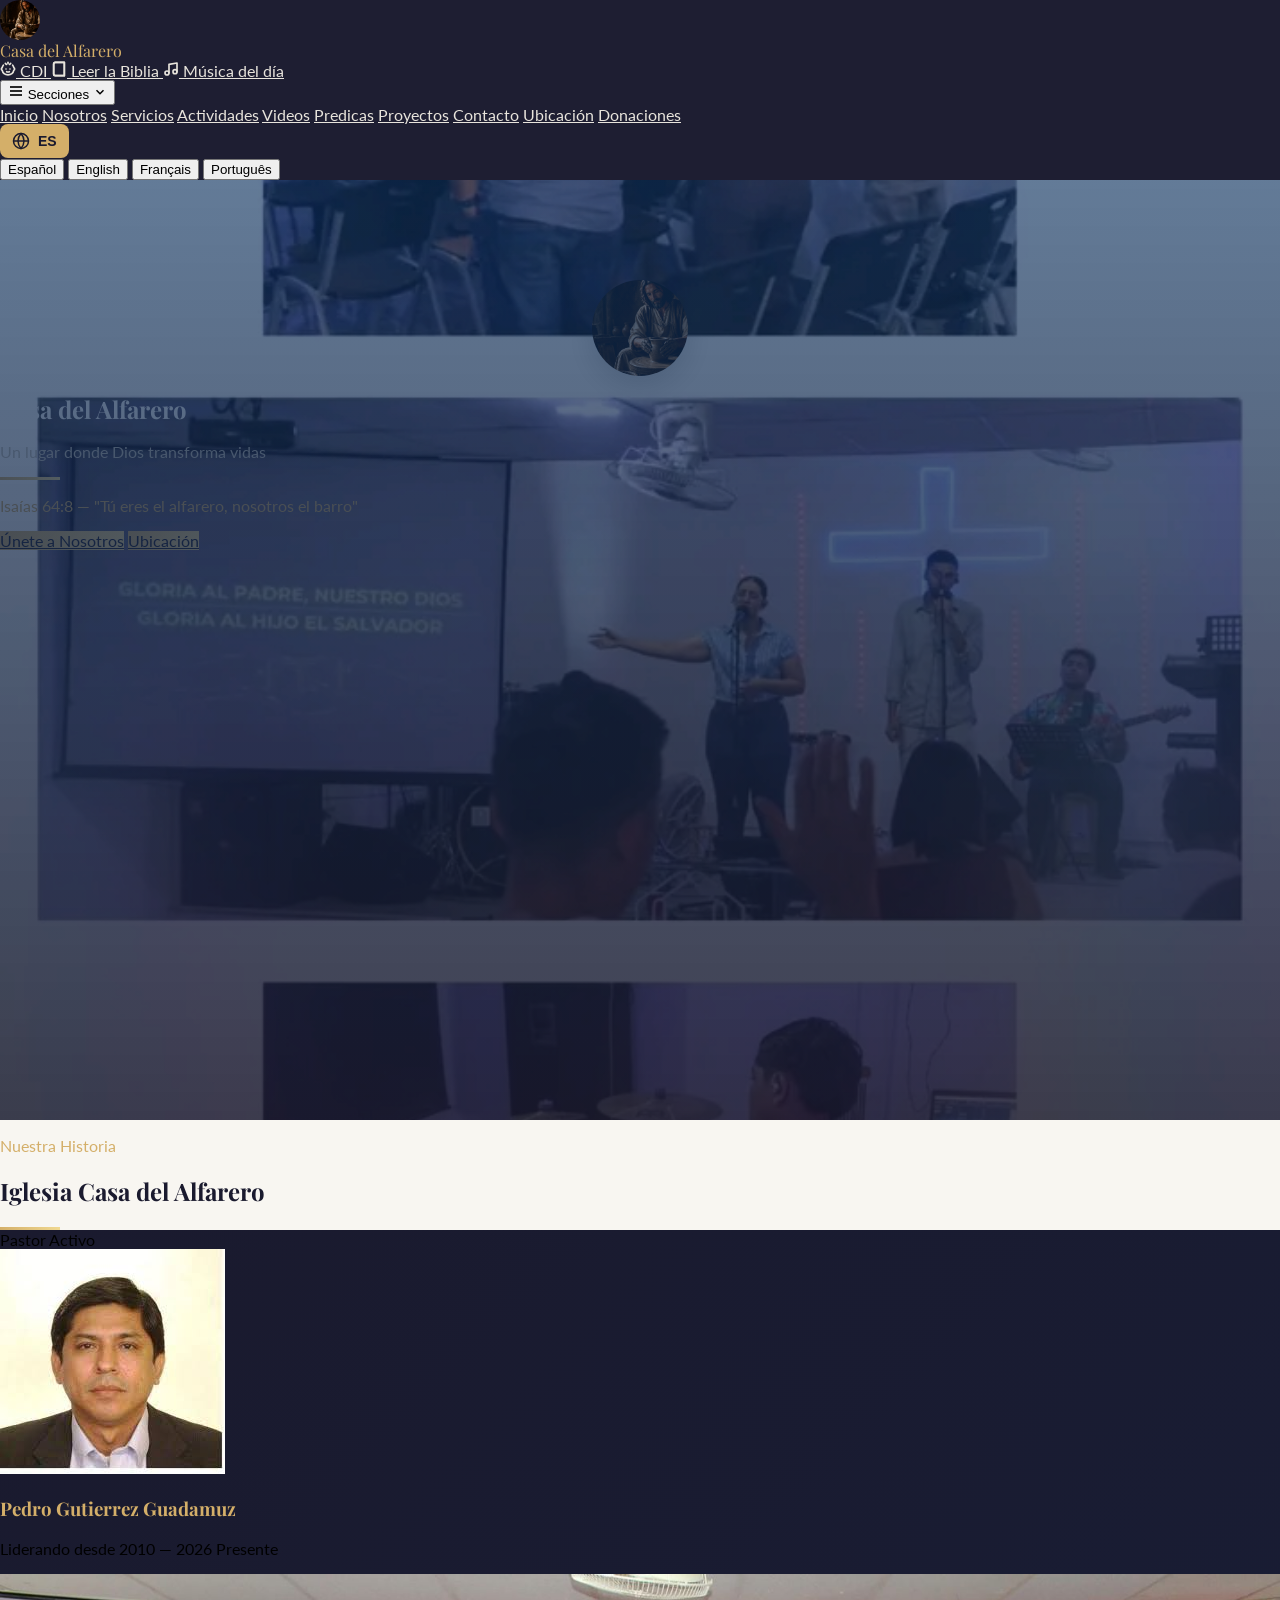
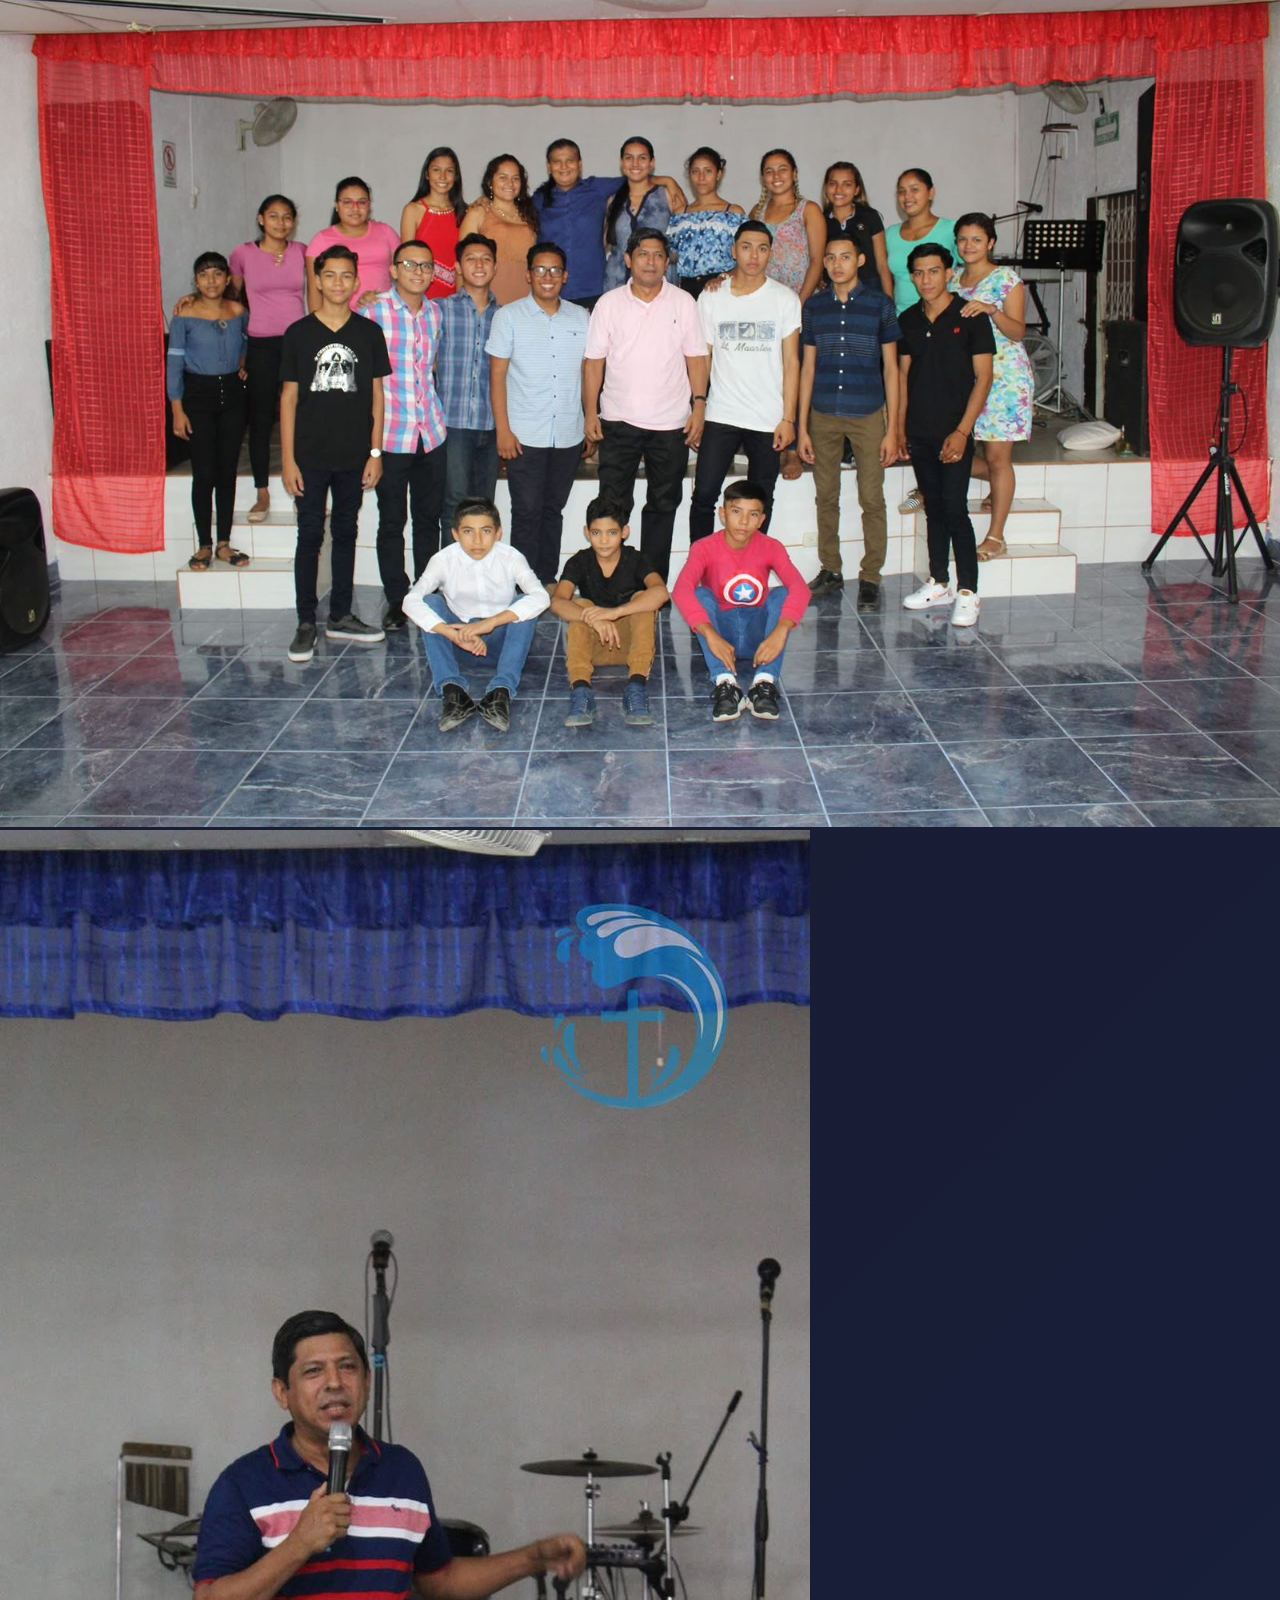
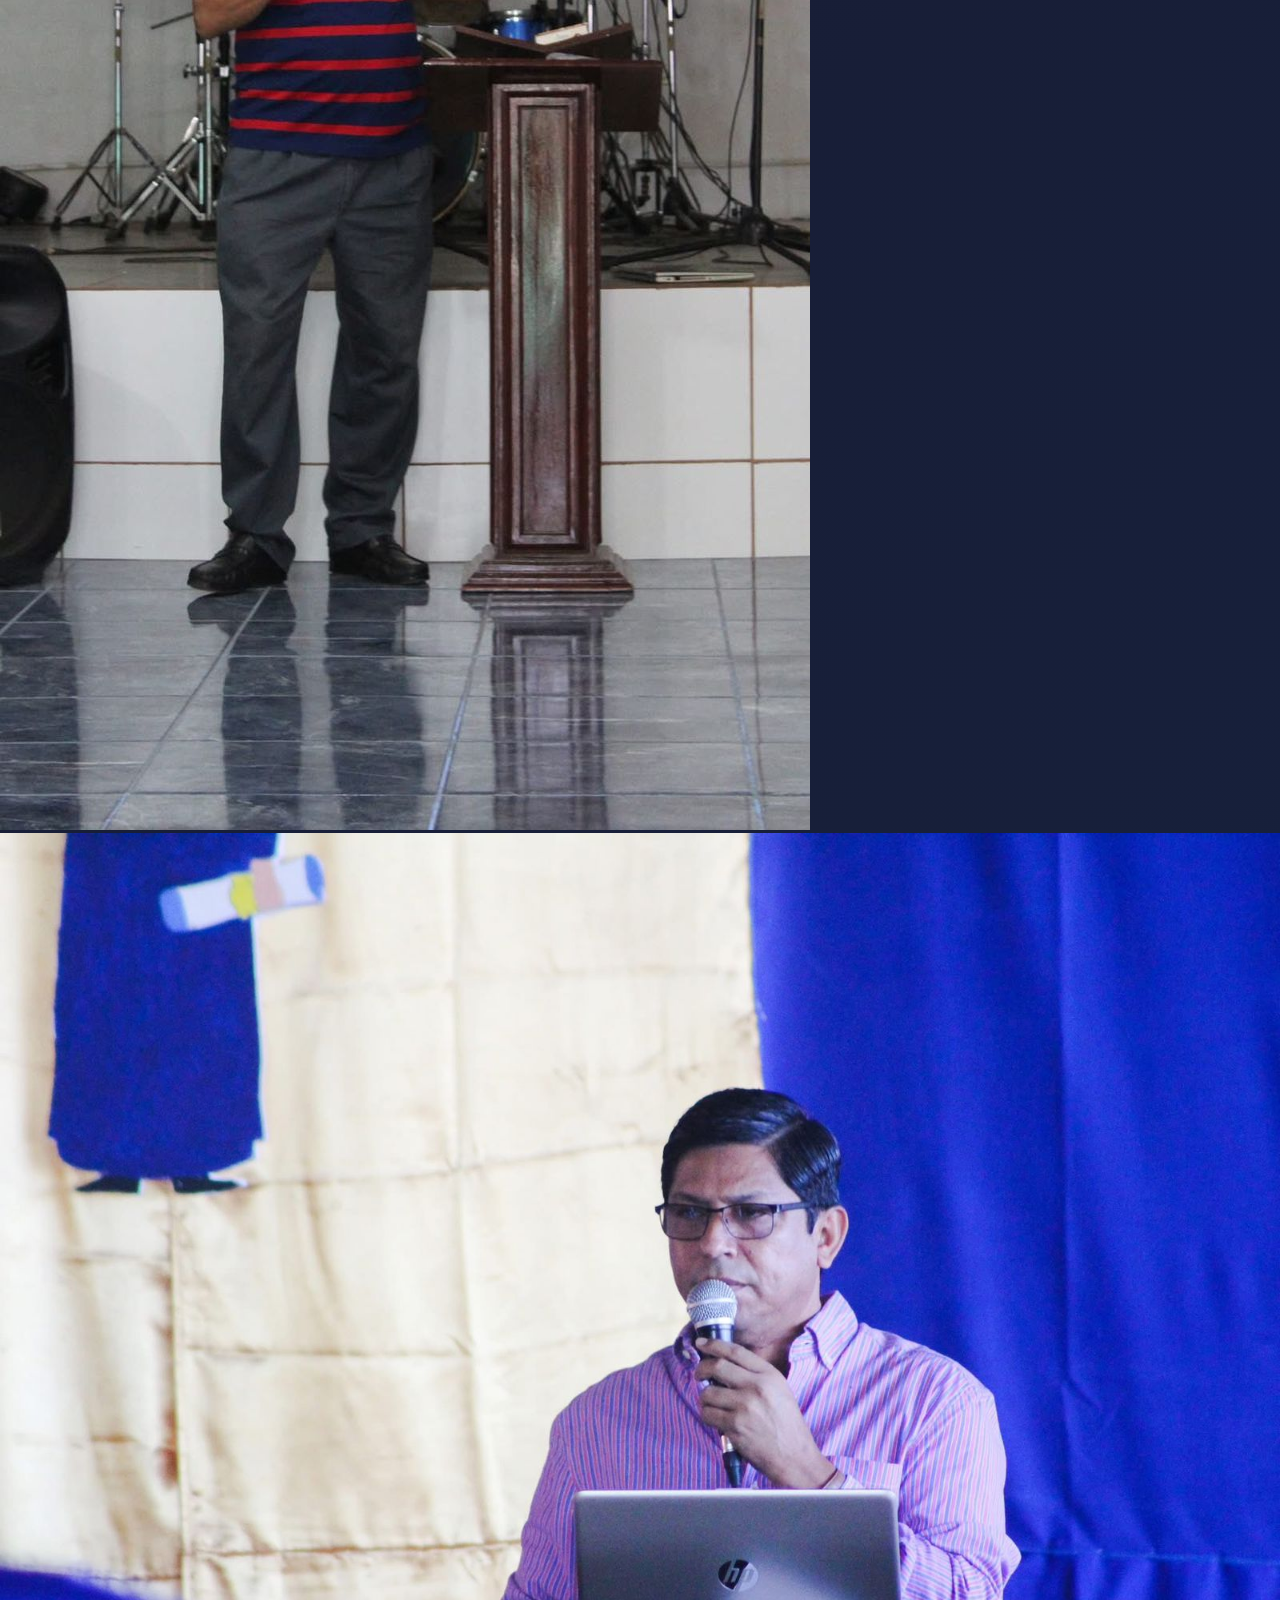
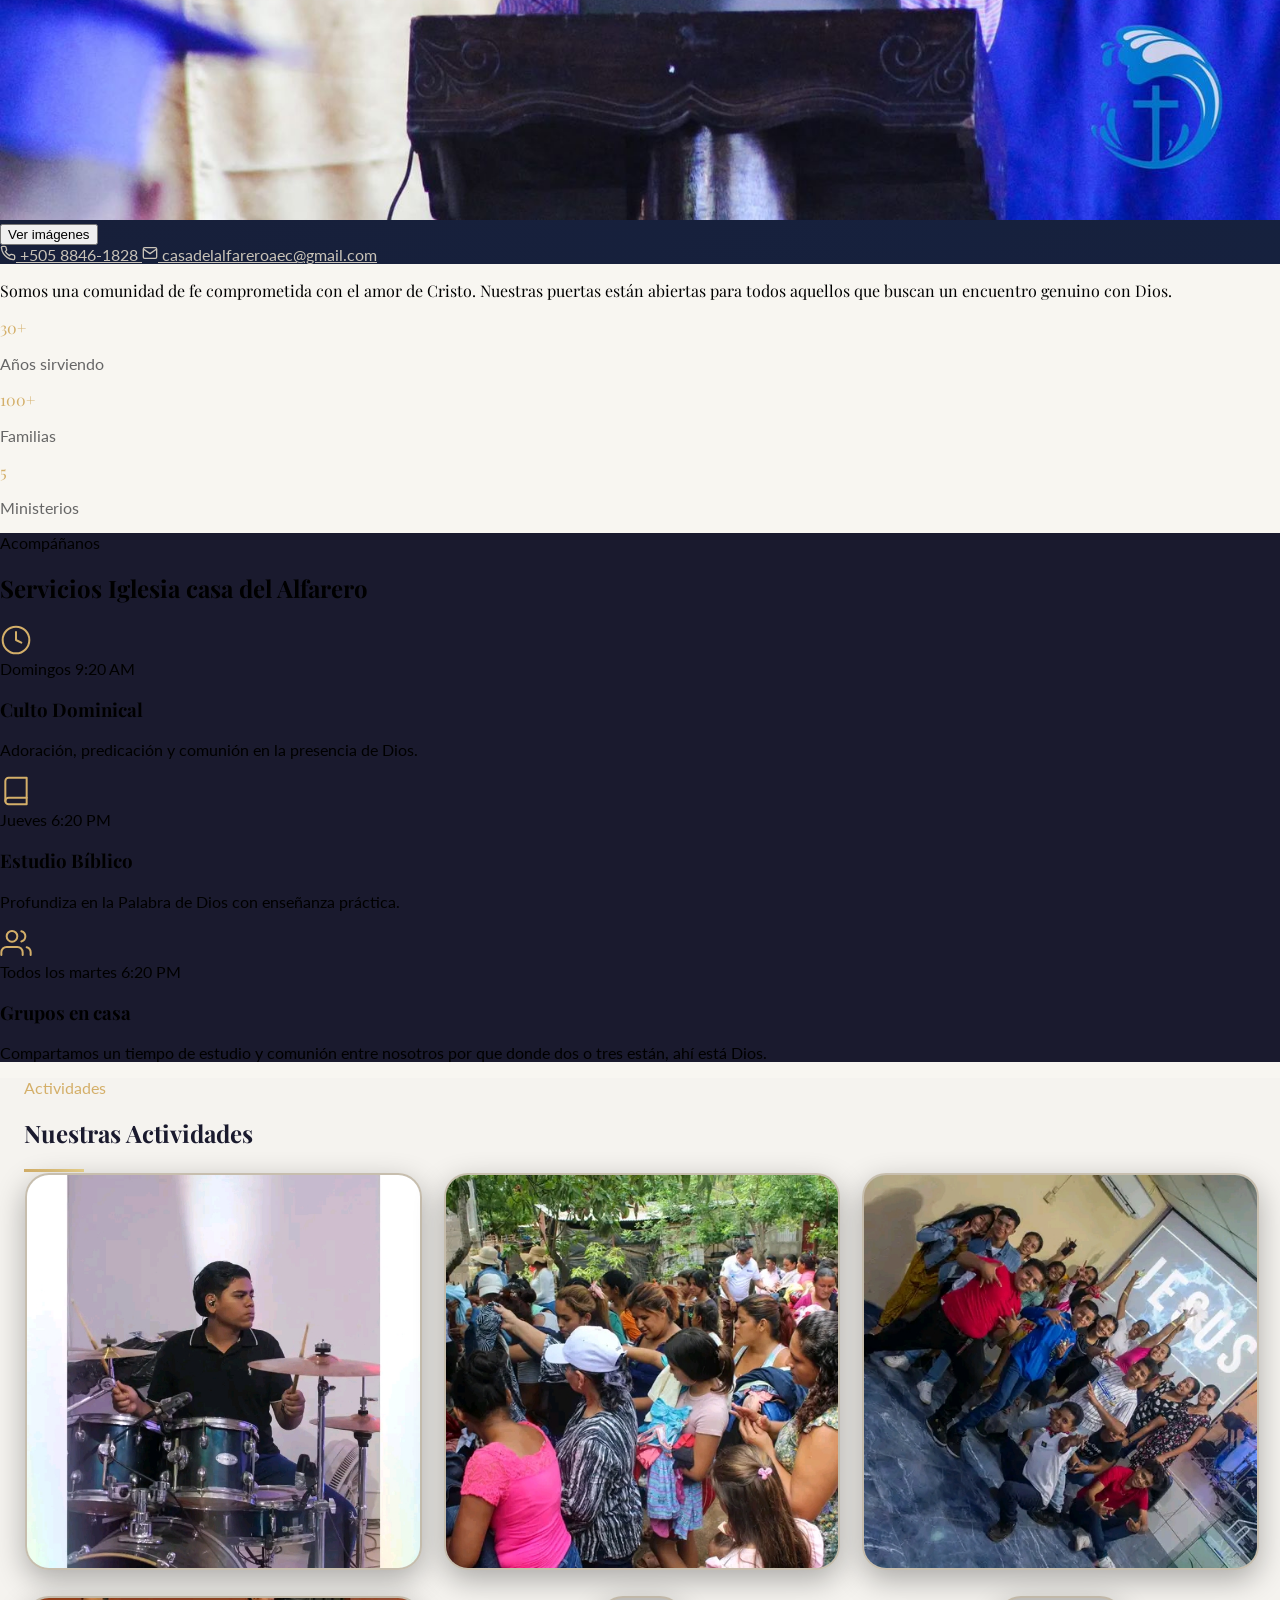
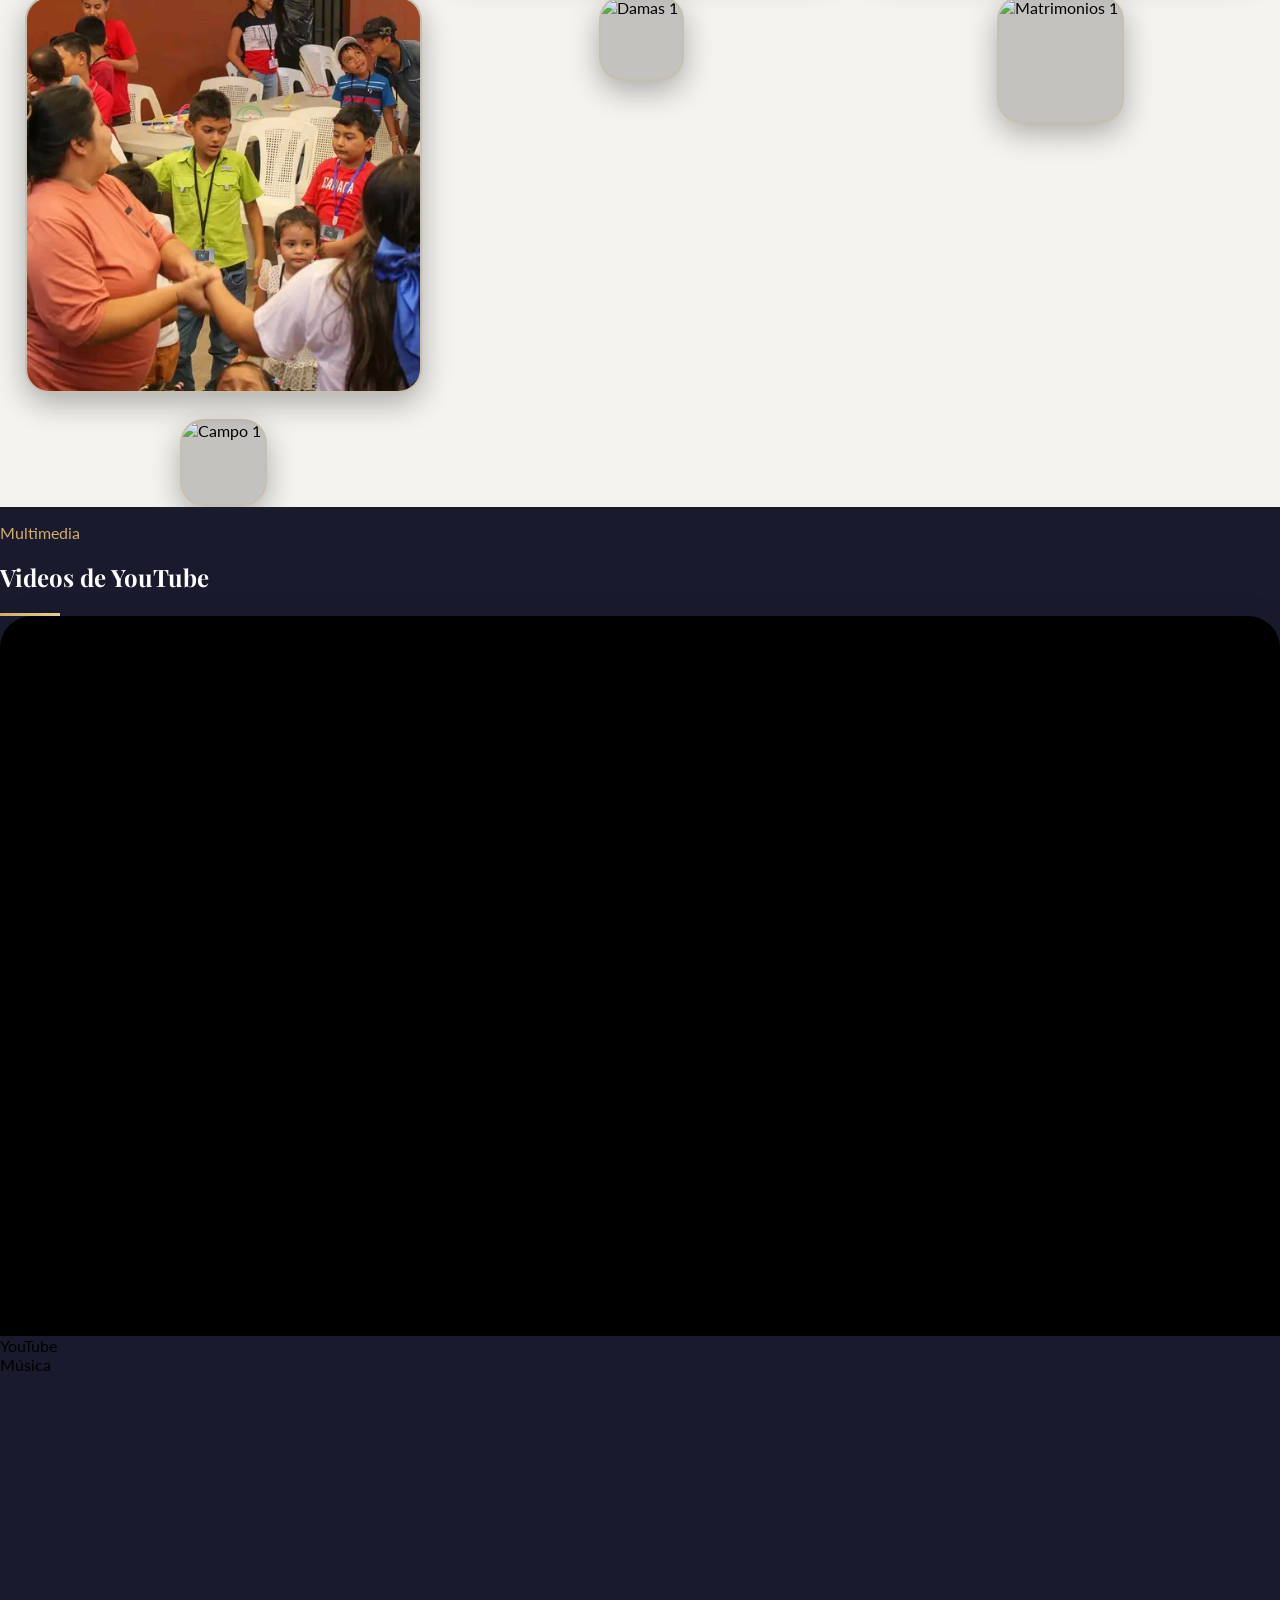
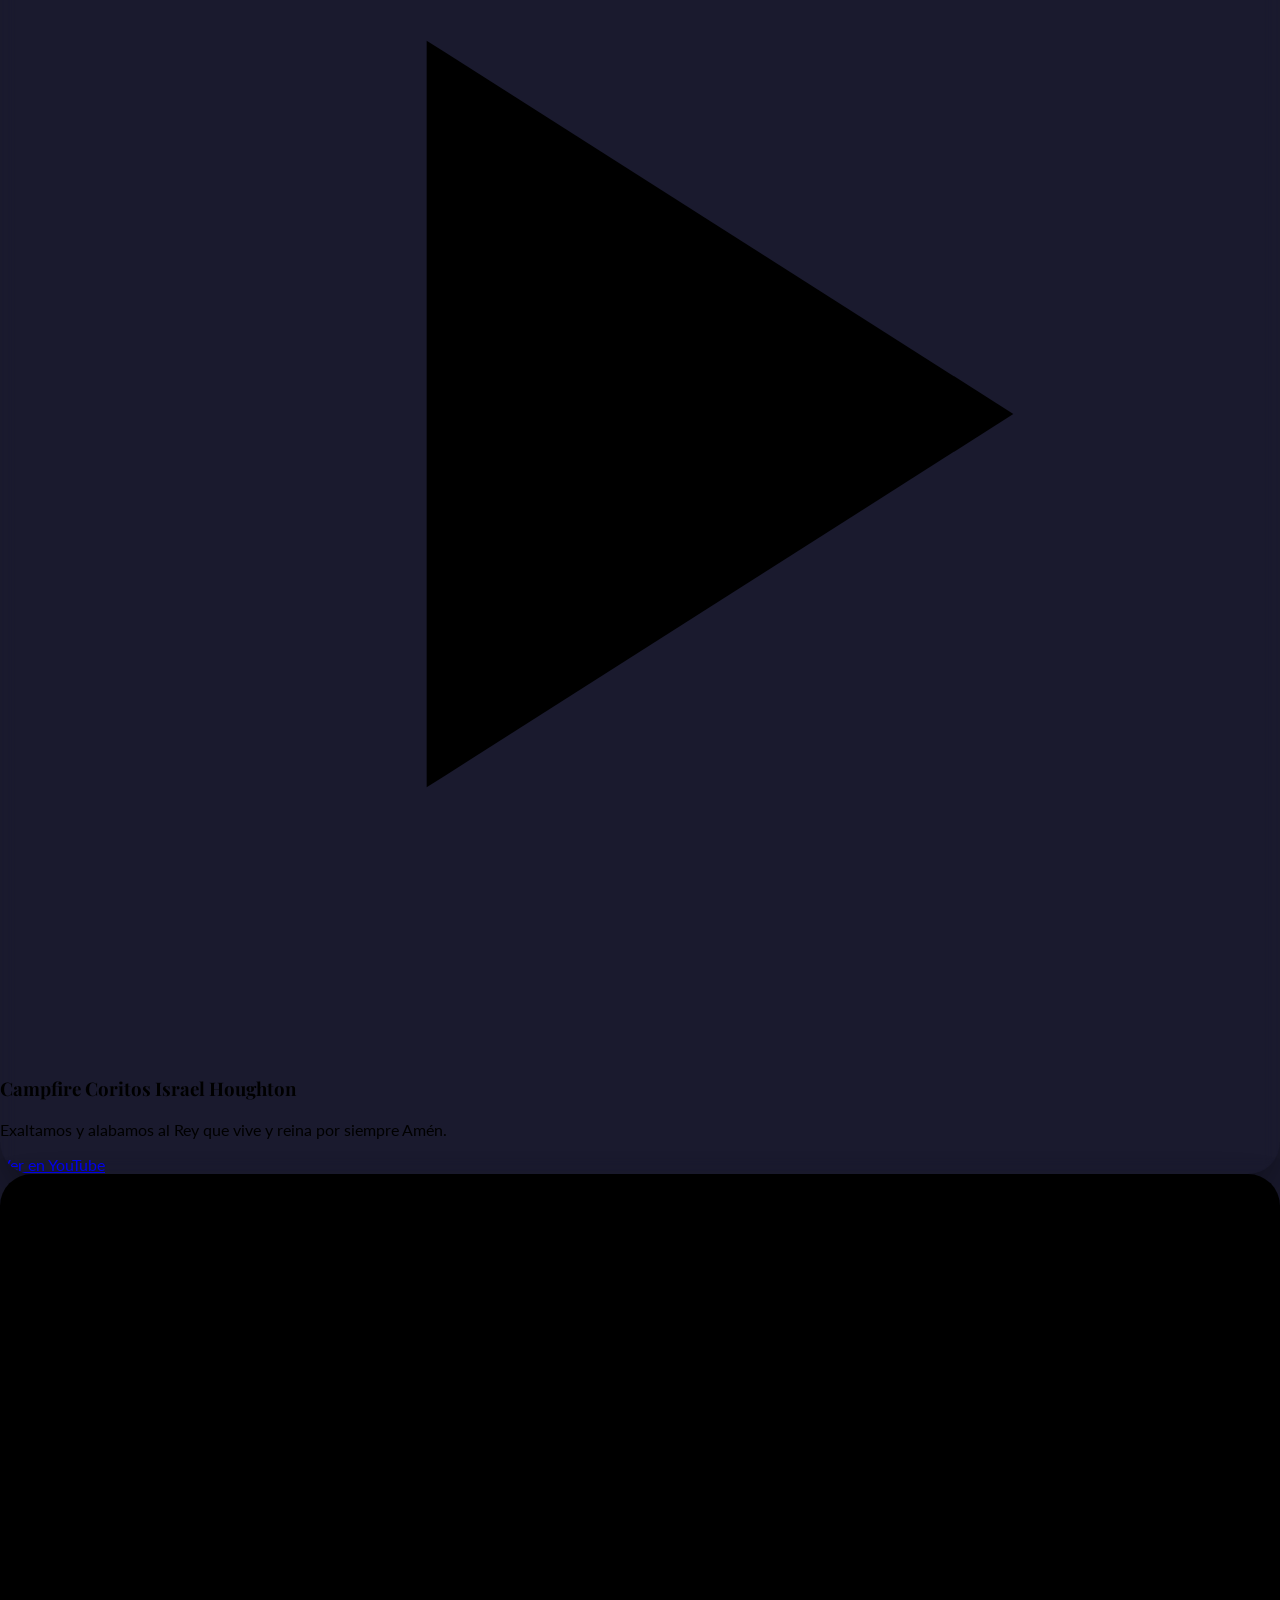
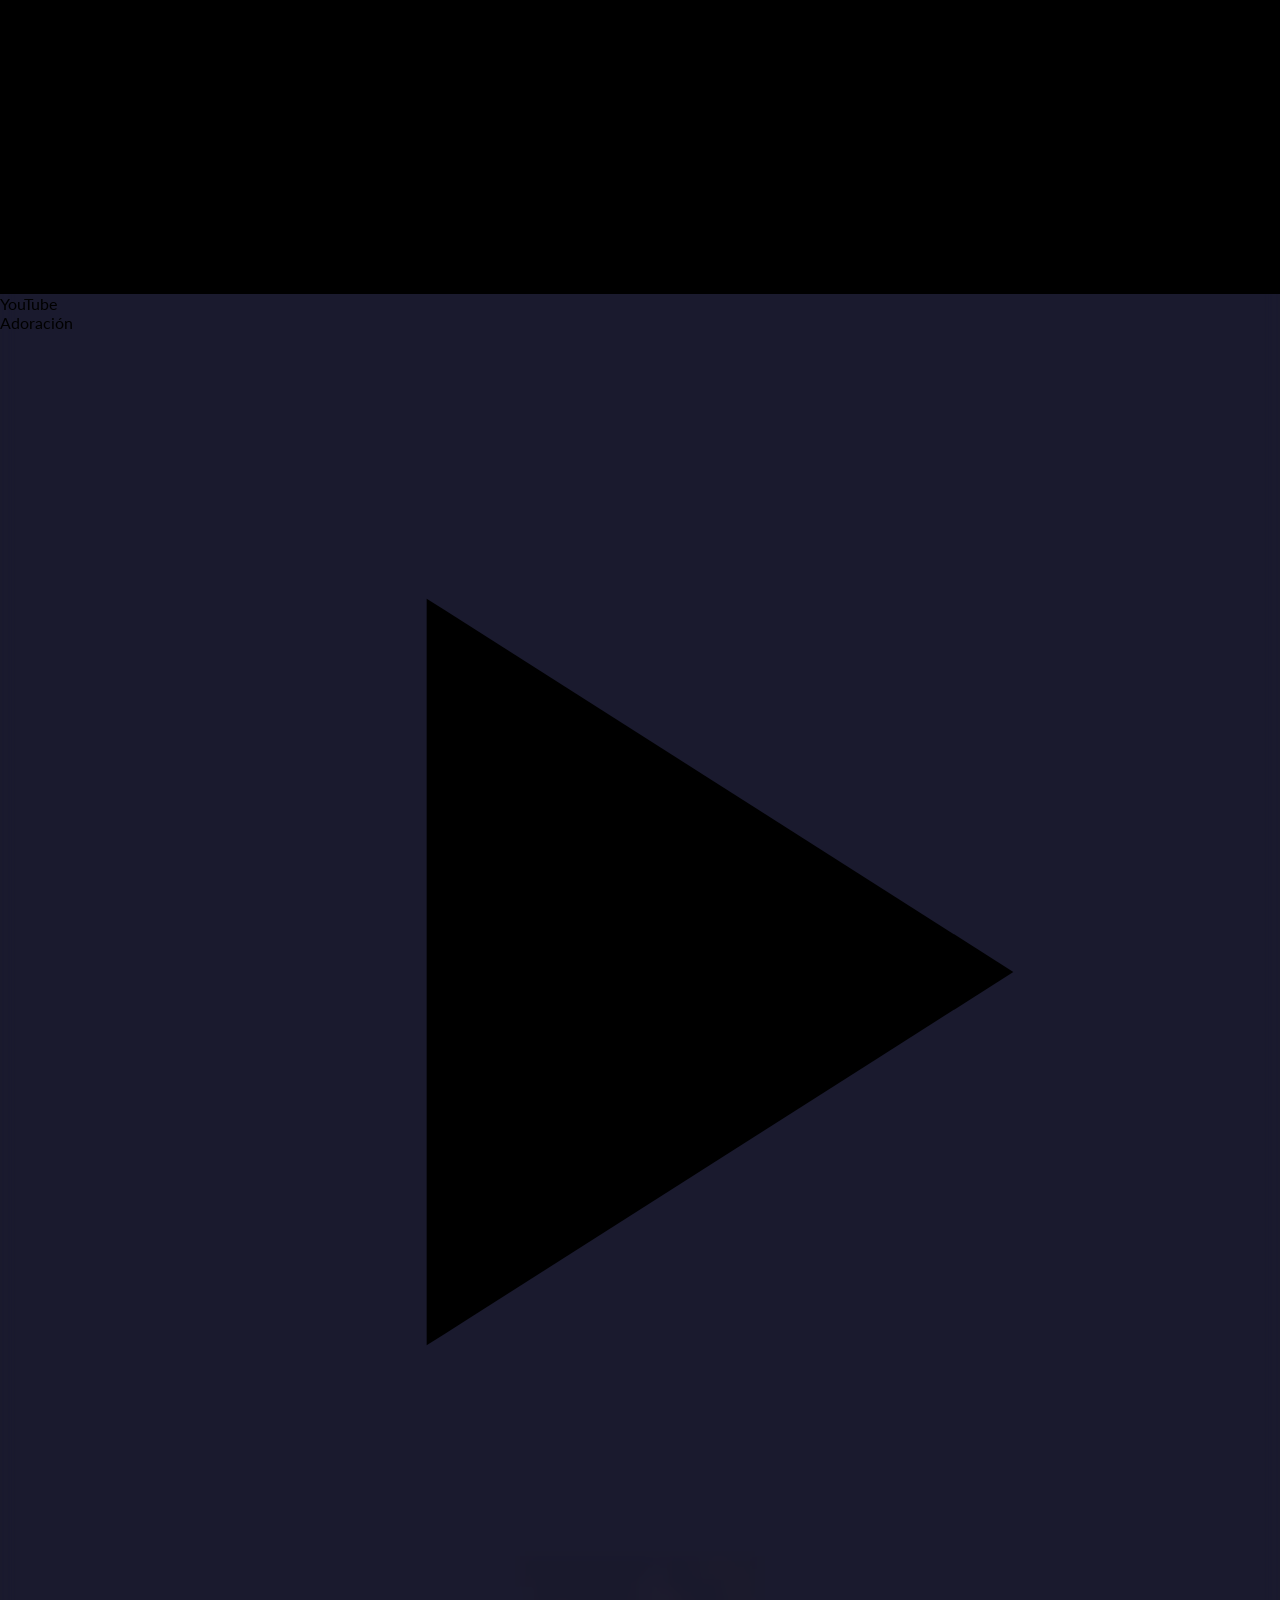
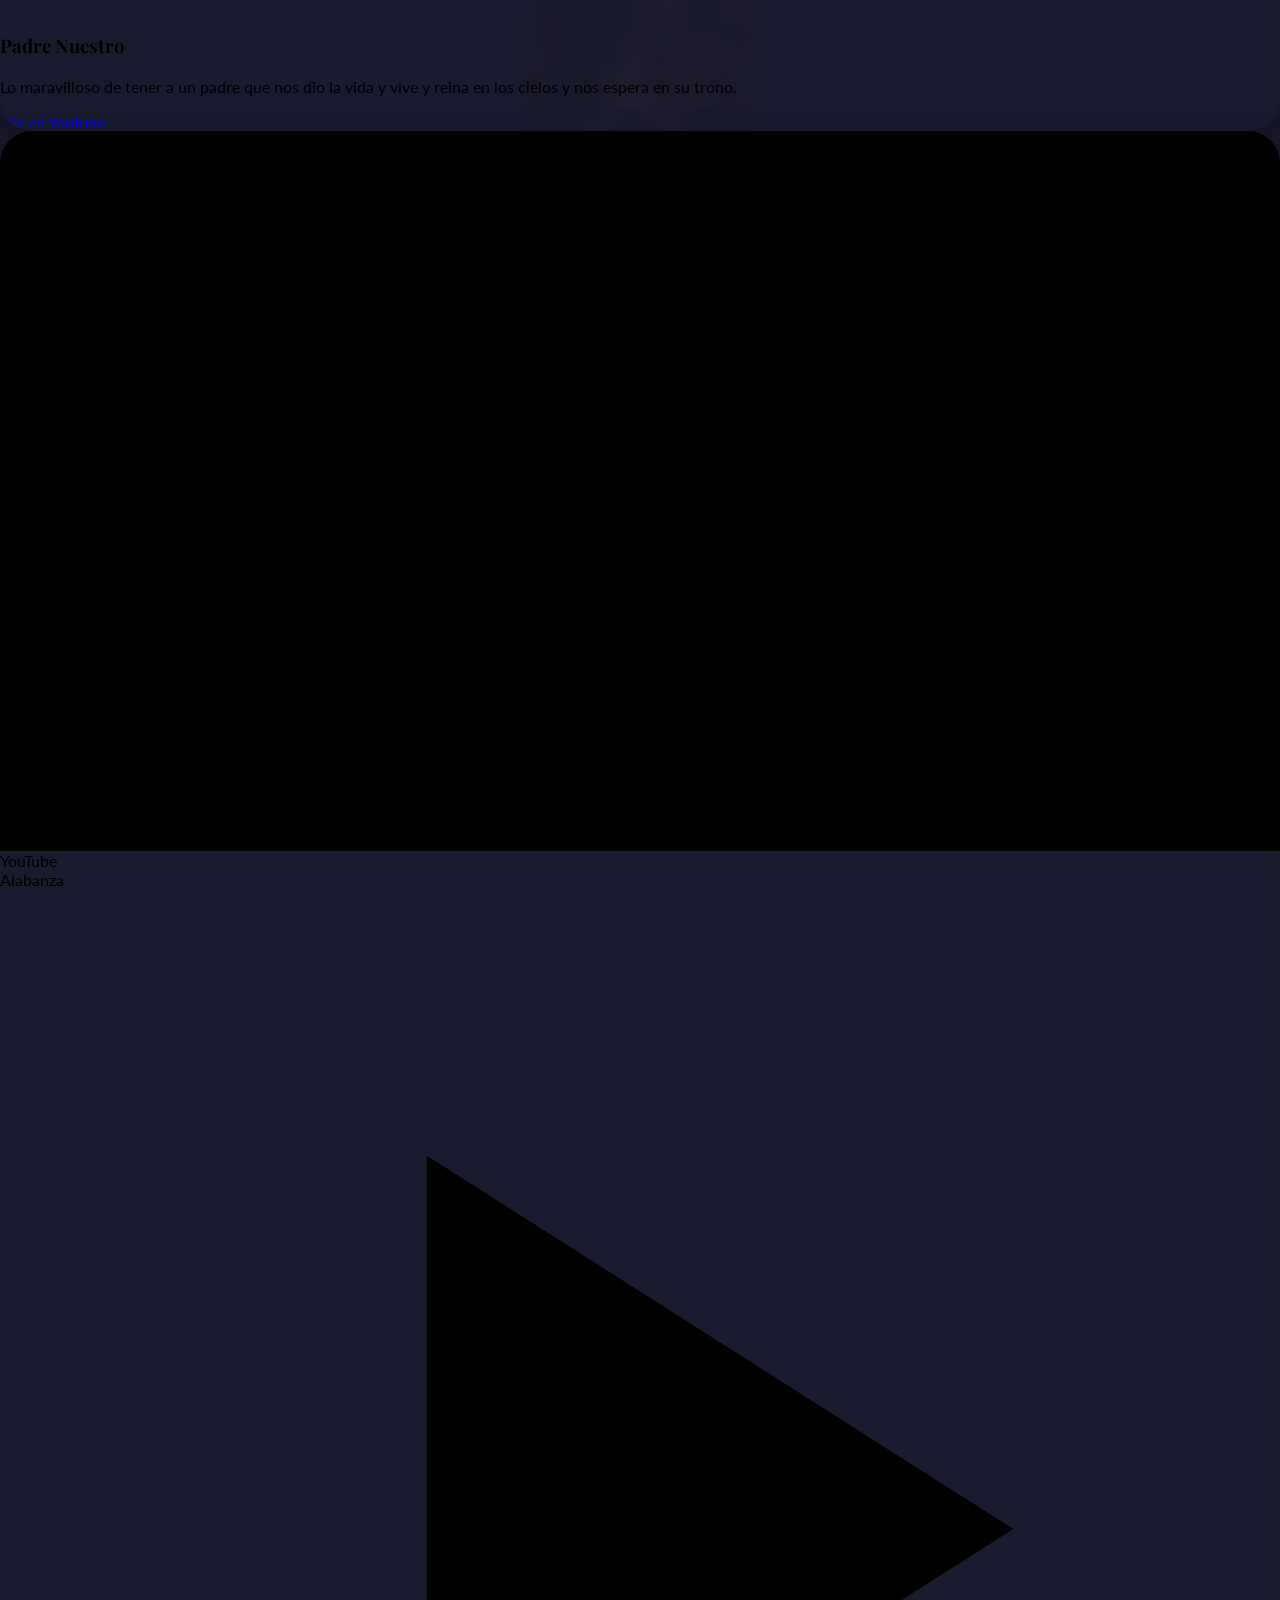
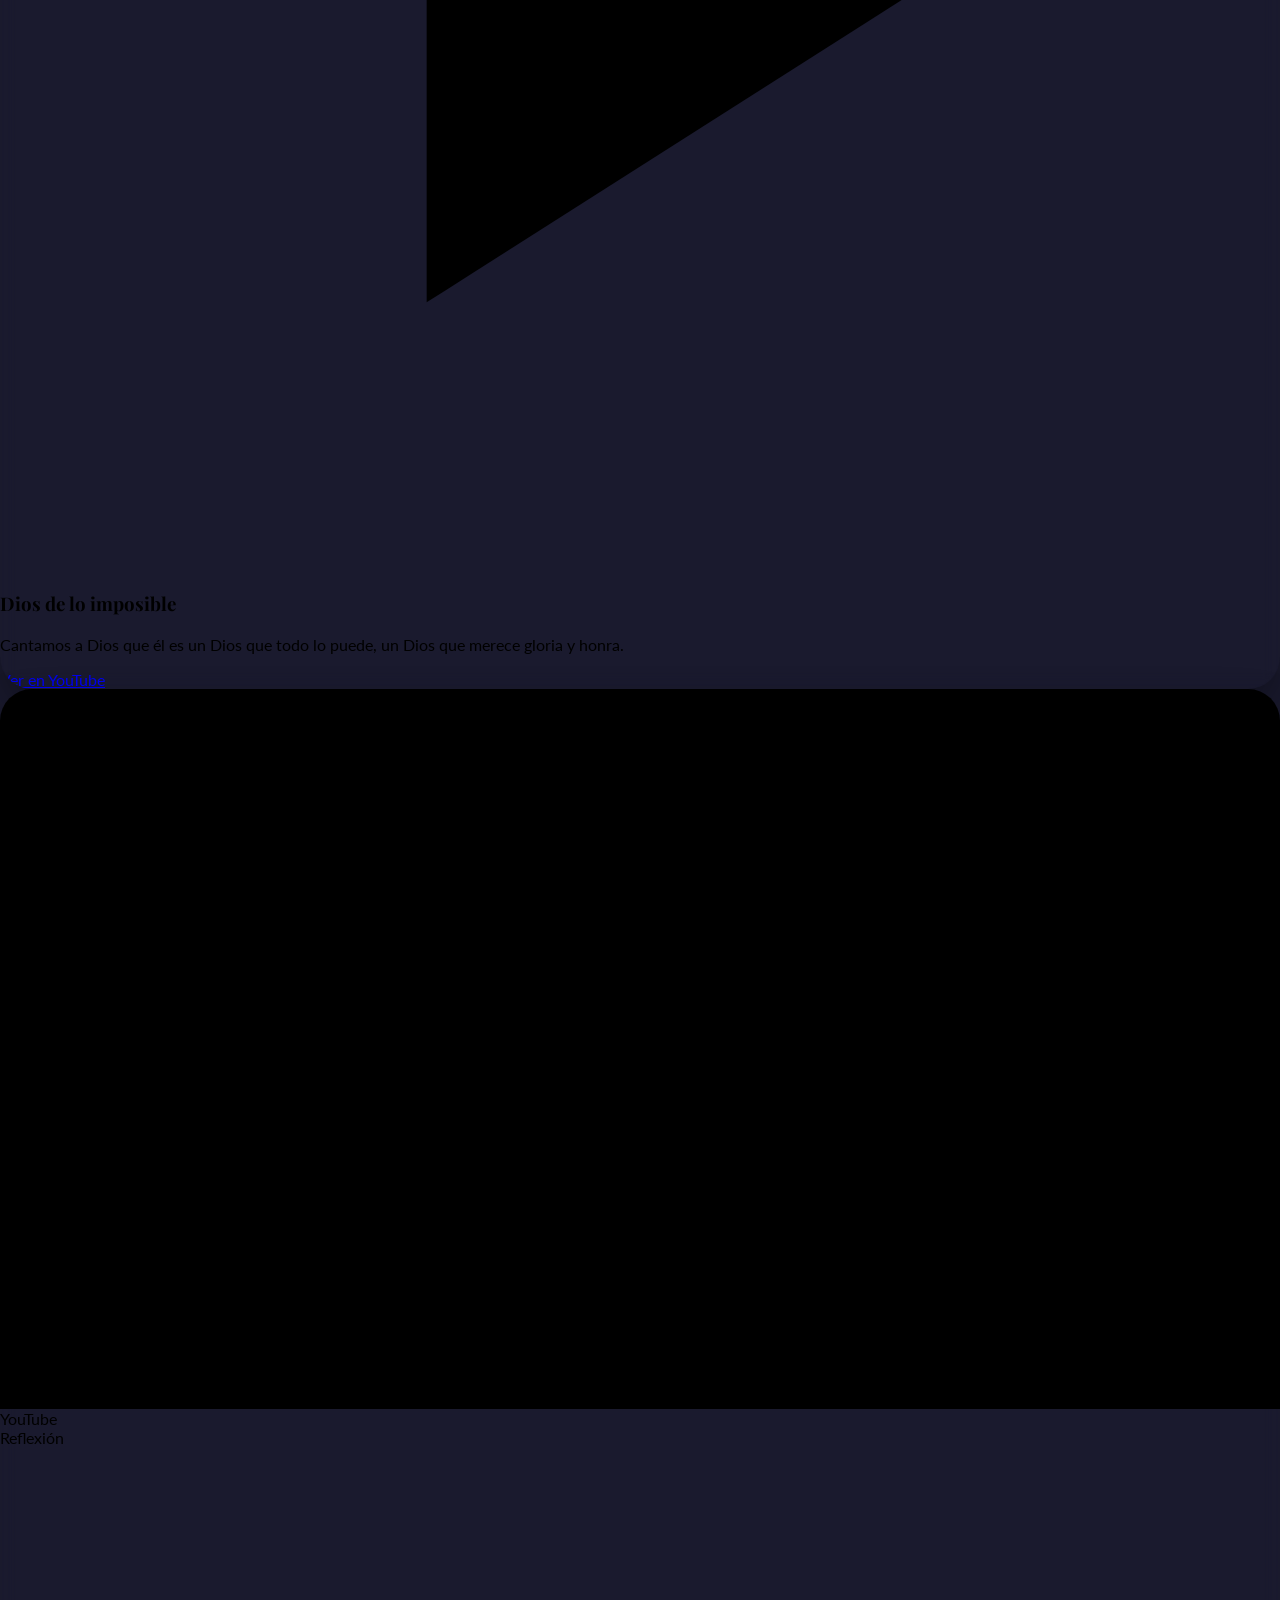
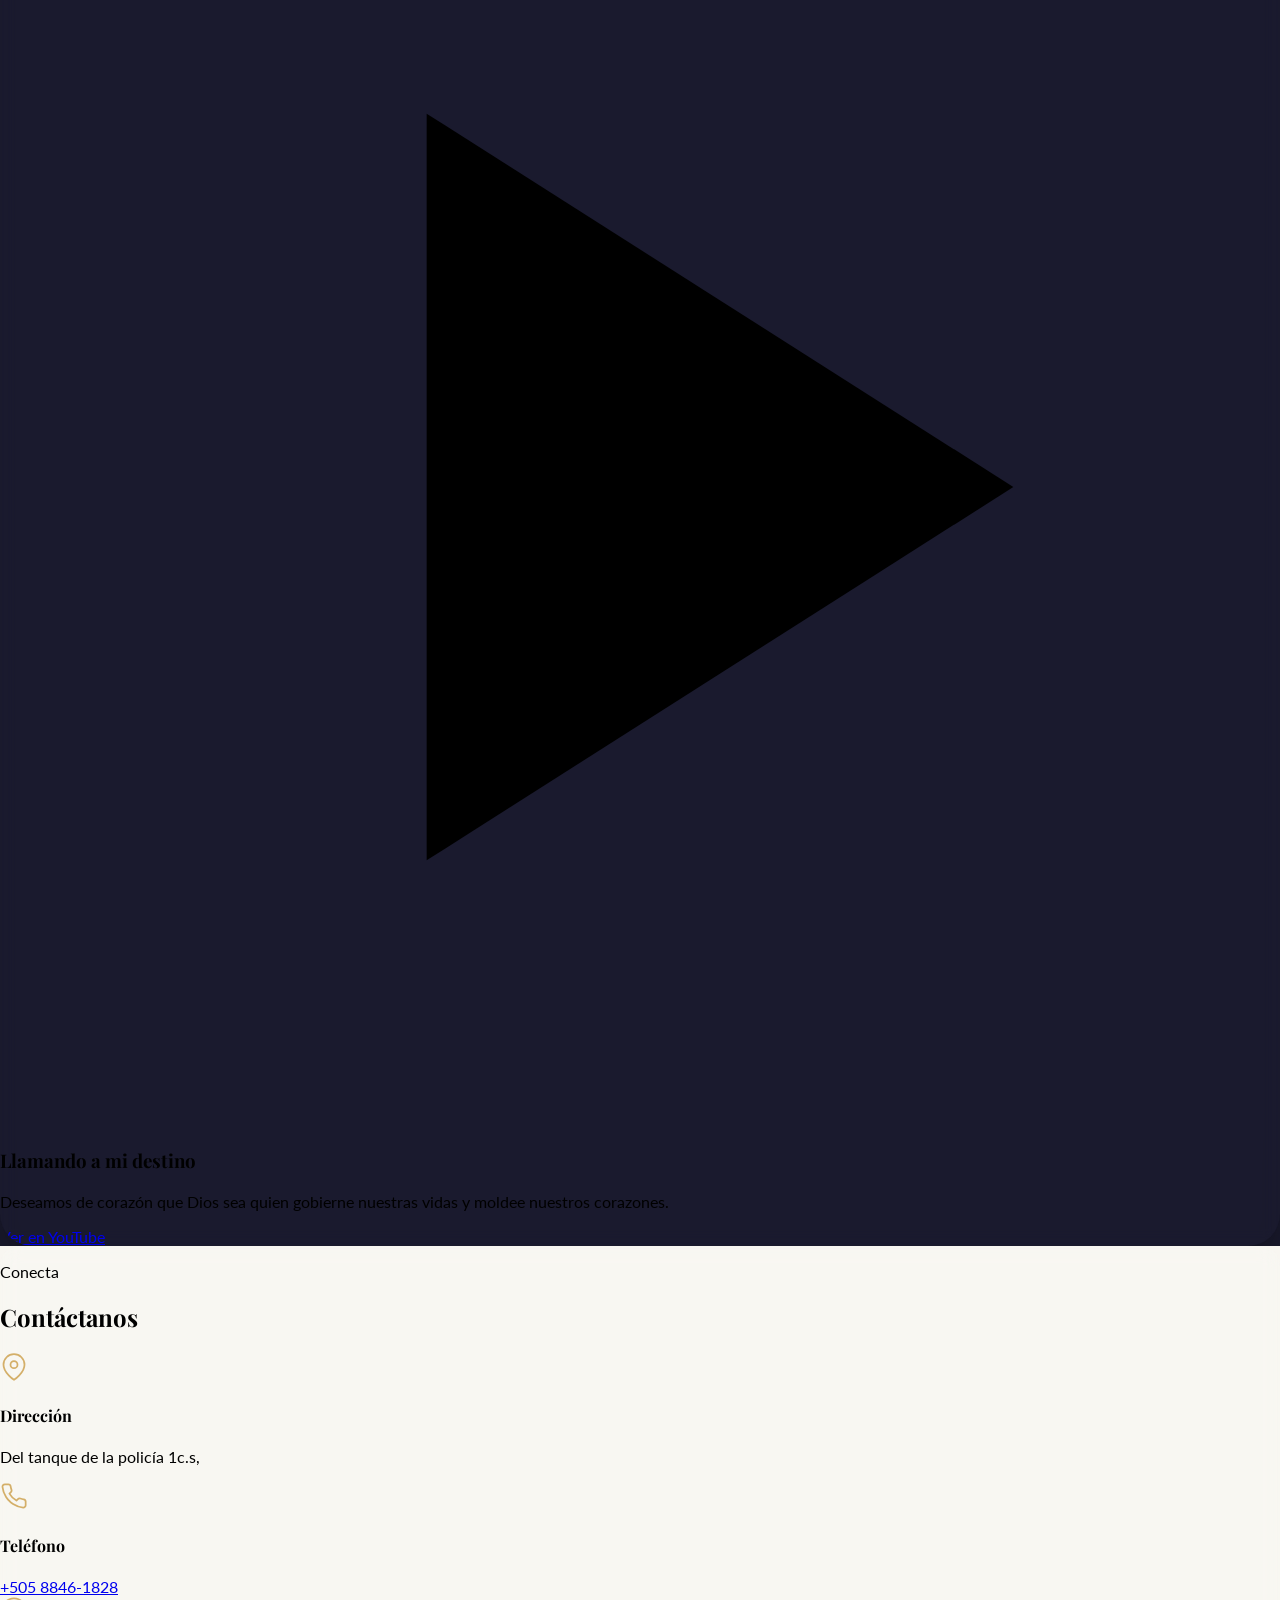
==== commit 1cba25d1: "Descripción de los cambios" ====
--- a/index.html
+++ b/index.html
@@ -338,7 +338,7 @@
      <h2 class="font-heading text-4xl md:text-5xl font-bold mb-4 services-dark-text" data-translate="activities_heading">Nuestras Actividades</h2>
      <div class="gold-line mx-auto"></div>
     </div>
-      <div class="grid grid-cols-1 sm:grid-cols-2 lg:grid-cols-3 gap-x-6 gap-y-8 max-w-[1180px] mx-auto px-4">
+      <div class="grid grid-cols-1 sm:grid-cols-2 lg:grid-cols-3 gap-x-6 gap-y-8 max-w-[1380px] mx-auto px-4">
       <!-- Culto Dominical -->
        <article class="folder-card animate-fade-up delay-1 rounded-[2.5rem] p-3 group relative">
         <div class="activity-carousel w-full rounded-3xl overflow-hidden border-2 border-yellow-600/20 shadow-md">
--- a/styles.css
+++ b/styles.css
@@ -773,15 +773,15 @@
   display: block;
 }
 
-/* Efecto de resalte celeste para el contenedor de actividades (carrusel) */
+/* Efecto de resalte dorado para el contenedor de actividades (carrusel) */
 .activity-carousel {
   transition: all 0.4s cubic-bezier(0.4, 0, 0.2, 1);
 }
 
 .folder-card:hover .activity-carousel,
 .folder-card.touch-hover .activity-carousel {
-  box-shadow: 0 0 50px rgba(94, 211, 243, 0.8), 0 0 20px rgba(94, 211, 243, 0.4) !important;
-  border-color: #5ed3f3 !important;
+  box-shadow: 0 0 50px rgba(212, 175, 105, 0.6), 0 0 20px rgba(212, 175, 105, 0.35) !important;
+  border-color: #d4af69 !important;
   transform: scale(1.02);
 }
 
@@ -789,7 +789,7 @@
 .activity-carousel {
   position: relative;
   width: 100%;
-  max-width: 380px;
+  max-width: 440px;
   margin: 0 auto;
   aspect-ratio: 1 / 1;
   overflow: hidden;
@@ -852,13 +852,78 @@
   border-color: transparent;
   box-shadow: none;
   padding: 0;
-  max-width: 380px;
+  max-width: 440px;
   margin: 0 auto;
 }
 
 #ministerios .folder-card:hover {
   transform: none;
   box-shadow: none;
+}
+
+/* CDI (#cdi-gallery, #cdi-video): la imagen/video es el contenedor, sin caja azul, overlay al hover/tocar */
+#cdi-gallery,
+#cdi-video {
+  background: transparent;
+  backdrop-filter: none;
+  border-color: transparent;
+  box-shadow: none;
+}
+
+#cdi-gallery:hover,
+#cdi-video:hover {
+  transform: none;
+  box-shadow: none;
+}
+
+#cdi-gallery .activity-img-container,
+#cdi-video .activity-img-container {
+  transition: all 0.4s cubic-bezier(0.4, 0, 0.2, 1);
+}
+
+#cdi-gallery:hover .activity-img-container,
+#cdi-gallery.touch-hover .activity-img-container,
+#cdi-video:hover .activity-img-container,
+#cdi-video.touch-hover .activity-img-container {
+  border-color: #d4af69;
+  box-shadow: 0 0 40px rgba(212, 175, 105, 0.5), 0 0 18px rgba(212, 175, 105, 0.3);
+  transform: scale(1.02);
+}
+
+.cdi-overlay {
+  position: absolute;
+  left: 0;
+  right: 0;
+  bottom: 0;
+  padding: 2.5rem 1.5rem 1.5rem;
+  background: linear-gradient(to top, rgba(0,0,0,0.92) 0%, rgba(0,0,0,0.55) 55%, rgba(0,0,0,0) 100%);
+  border-bottom-left-radius: 2.5rem;
+  border-bottom-right-radius: 2.5rem;
+  opacity: 0;
+  transform: translateY(8px);
+  pointer-events: none;
+  transition: opacity 0.35s ease, transform 0.35s ease;
+}
+
+#cdi-gallery:hover .cdi-overlay,
+#cdi-gallery.touch-hover .cdi-overlay,
+#cdi-video:hover .cdi-overlay,
+#cdi-video.touch-hover .cdi-overlay {
+  opacity: 1;
+  transform: translateY(0);
+  pointer-events: auto;
+}
+
+/* En el video, el overlay va arriba para no tapar los controles (volumen/pantalla completa) */
+#cdi-video .cdi-overlay {
+  top: 0;
+  bottom: auto;
+  padding: 1.5rem 1.5rem 2.5rem;
+  background: linear-gradient(to bottom, rgba(0,0,0,0.92) 0%, rgba(0,0,0,0.55) 55%, rgba(0,0,0,0) 100%);
+  border-bottom-left-radius: 0;
+  border-bottom-right-radius: 0;
+  border-top-left-radius: 2.5rem;
+  border-top-right-radius: 2.5rem;
 }
 
 /* Animación Incandescente para el punto de YouTube */
